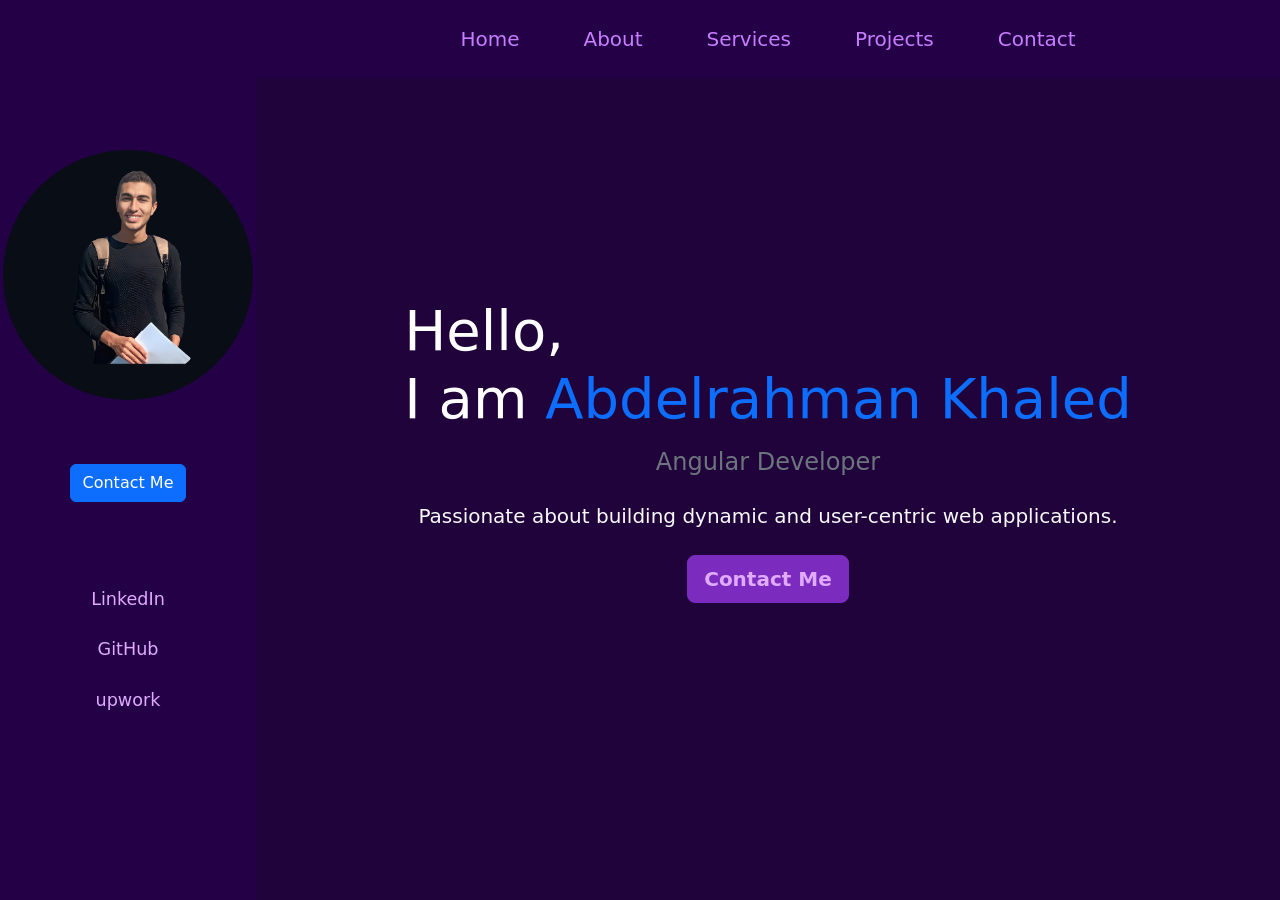
==== index.html @ 18f08c6d "Deploy Angular project" ====
<!DOCTYPE html><html lang="en" data-critters-container><head>
    <meta charset="utf-8">
    <title>Abdelrahman Khaled</title>
    <base href="/">
    <meta name="viewport" content="width=device-width, initial-scale=1">
    <link rel="icon" type="image/png" href="favicon.png">
  <style>@charset "UTF-8";.main-content{width:80%;margin-left:20%}@media (max-width: 992px){app-aside{display:none}.main-content{margin-left:0;width:100%}}:root{--bs-blue:#0d6efd;--bs-indigo:#6610f2;--bs-purple:#6f42c1;--bs-pink:#d63384;--bs-red:#dc3545;--bs-orange:#fd7e14;--bs-yellow:#ffc107;--bs-green:#198754;--bs-teal:#20c997;--bs-cyan:#0dcaf0;--bs-black:#000;--bs-white:#fff;--bs-gray:#6c757d;--bs-gray-dark:#343a40;--bs-gray-100:#f8f9fa;--bs-gray-200:#e9ecef;--bs-gray-300:#dee2e6;--bs-gray-400:#ced4da;--bs-gray-500:#adb5bd;--bs-gray-600:#6c757d;--bs-gray-700:#495057;--bs-gray-800:#343a40;--bs-gray-900:#212529;--bs-primary:#0d6efd;--bs-secondary:#6c757d;--bs-success:#198754;--bs-info:#0dcaf0;--bs-warning:#ffc107;--bs-danger:#dc3545;--bs-light:#f8f9fa;--bs-dark:#212529;--bs-primary-rgb:13,110,253;--bs-secondary-rgb:108,117,125;--bs-success-rgb:25,135,84;--bs-info-rgb:13,202,240;--bs-warning-rgb:255,193,7;--bs-danger-rgb:220,53,69;--bs-light-rgb:248,249,250;--bs-dark-rgb:33,37,41;--bs-primary-text-emphasis:#052c65;--bs-secondary-text-emphasis:#2b2f32;--bs-success-text-emphasis:#0a3622;--bs-info-text-emphasis:#055160;--bs-warning-text-emphasis:#664d03;--bs-danger-text-emphasis:#58151c;--bs-light-text-emphasis:#495057;--bs-dark-text-emphasis:#495057;--bs-primary-bg-subtle:#cfe2ff;--bs-secondary-bg-subtle:#e2e3e5;--bs-success-bg-subtle:#d1e7dd;--bs-info-bg-subtle:#cff4fc;--bs-warning-bg-subtle:#fff3cd;--bs-danger-bg-subtle:#f8d7da;--bs-light-bg-subtle:#fcfcfd;--bs-dark-bg-subtle:#ced4da;--bs-primary-border-subtle:#9ec5fe;--bs-secondary-border-subtle:#c4c8cb;--bs-success-border-subtle:#a3cfbb;--bs-info-border-subtle:#9eeaf9;--bs-warning-border-subtle:#ffe69c;--bs-danger-border-subtle:#f1aeb5;--bs-light-border-subtle:#e9ecef;--bs-dark-border-subtle:#adb5bd;--bs-white-rgb:255,255,255;--bs-black-rgb:0,0,0;--bs-font-sans-serif:system-ui,-apple-system,"Segoe UI",Roboto,"Helvetica Neue","Noto Sans","Liberation Sans",Arial,sans-serif,"Apple Color Emoji","Segoe UI Emoji","Segoe UI Symbol","Noto Color Emoji";--bs-font-monospace:SFMono-Regular,Menlo,Monaco,Consolas,"Liberation Mono","Courier New",monospace;--bs-gradient:linear-gradient(180deg, rgba(255, 255, 255, .15), rgba(255, 255, 255, 0));--bs-body-font-family:var(--bs-font-sans-serif);--bs-body-font-size:1rem;--bs-body-font-weight:400;--bs-body-line-height:1.5;--bs-body-color:#212529;--bs-body-color-rgb:33,37,41;--bs-body-bg:#fff;--bs-body-bg-rgb:255,255,255;--bs-emphasis-color:#000;--bs-emphasis-color-rgb:0,0,0;--bs-secondary-color:rgba(33, 37, 41, .75);--bs-secondary-color-rgb:33,37,41;--bs-secondary-bg:#e9ecef;--bs-secondary-bg-rgb:233,236,239;--bs-tertiary-color:rgba(33, 37, 41, .5);--bs-tertiary-color-rgb:33,37,41;--bs-tertiary-bg:#f8f9fa;--bs-tertiary-bg-rgb:248,249,250;--bs-heading-color:inherit;--bs-link-color:#0d6efd;--bs-link-color-rgb:13,110,253;--bs-link-decoration:underline;--bs-link-hover-color:#0a58ca;--bs-link-hover-color-rgb:10,88,202;--bs-code-color:#d63384;--bs-highlight-color:#212529;--bs-highlight-bg:#fff3cd;--bs-border-width:1px;--bs-border-style:solid;--bs-border-color:#dee2e6;--bs-border-color-translucent:rgba(0, 0, 0, .175);--bs-border-radius:.375rem;--bs-border-radius-sm:.25rem;--bs-border-radius-lg:.5rem;--bs-border-radius-xl:1rem;--bs-border-radius-xxl:2rem;--bs-border-radius-2xl:var(--bs-border-radius-xxl);--bs-border-radius-pill:50rem;--bs-box-shadow:0 .5rem 1rem rgba(0, 0, 0, .15);--bs-box-shadow-sm:0 .125rem .25rem rgba(0, 0, 0, .075);--bs-box-shadow-lg:0 1rem 3rem rgba(0, 0, 0, .175);--bs-box-shadow-inset:inset 0 1px 2px rgba(0, 0, 0, .075);--bs-focus-ring-width:.25rem;--bs-focus-ring-opacity:.25;--bs-focus-ring-color:rgba(13, 110, 253, .25);--bs-form-valid-color:#198754;--bs-form-valid-border-color:#198754;--bs-form-invalid-color:#dc3545;--bs-form-invalid-border-color:#dc3545}*,:after,:before{box-sizing:border-box}@media (prefers-reduced-motion:no-preference){:root{scroll-behavior:smooth}}body{margin:0;font-family:var(--bs-body-font-family);font-size:var(--bs-body-font-size);font-weight:var(--bs-body-font-weight);line-height:var(--bs-body-line-height);color:var(--bs-body-color);text-align:var(--bs-body-text-align);background-color:var(--bs-body-bg);-webkit-text-size-adjust:100%;-webkit-tap-highlight-color:transparent}.h4,h1,h2{margin-top:0;margin-bottom:.5rem;font-weight:500;line-height:1.2;color:var(--bs-heading-color)}h1{font-size:calc(1.375rem + 1.5vw)}@media (min-width:1200px){h1{font-size:2.5rem}}h2{font-size:calc(1.325rem + .9vw)}@media (min-width:1200px){h2{font-size:2rem}}.h4{font-size:calc(1.275rem + .3vw)}@media (min-width:1200px){.h4{font-size:1.5rem}}p{margin-top:0;margin-bottom:1rem}ul{padding-left:2rem}ul{margin-top:0;margin-bottom:1rem}a{color:rgba(var(--bs-link-color-rgb),var(--bs-link-opacity,1));text-decoration:underline}a:hover{--bs-link-color-rgb:var(--bs-link-hover-color-rgb)}img{vertical-align:middle}button{border-radius:0}button:focus:not(:focus-visible){outline:0}button{margin:0;font-family:inherit;font-size:inherit;line-height:inherit}button{text-transform:none}[type=button],button{-webkit-appearance:button}[type=button]:not(:disabled),button:not(:disabled){cursor:pointer}.lead{font-size:1.25rem;font-weight:300}.display-4{font-size:calc(1.475rem + 2.7vw);font-weight:300;line-height:1.2}@media (min-width:1200px){.display-4{font-size:3.5rem}}.container-fluid{--bs-gutter-x:1.5rem;--bs-gutter-y:0;width:100%;padding-right:calc(var(--bs-gutter-x) * .5);padding-left:calc(var(--bs-gutter-x) * .5);margin-right:auto;margin-left:auto}:root{--bs-breakpoint-xs:0;--bs-breakpoint-sm:576px;--bs-breakpoint-md:768px;--bs-breakpoint-lg:992px;--bs-breakpoint-xl:1200px;--bs-breakpoint-xxl:1400px}.btn{--bs-btn-padding-x:.75rem;--bs-btn-padding-y:.375rem;--bs-btn-font-family: ;--bs-btn-font-size:1rem;--bs-btn-font-weight:400;--bs-btn-line-height:1.5;--bs-btn-color:var(--bs-body-color);--bs-btn-bg:transparent;--bs-btn-border-width:var(--bs-border-width);--bs-btn-border-color:transparent;--bs-btn-border-radius:var(--bs-border-radius);--bs-btn-hover-border-color:transparent;--bs-btn-box-shadow:inset 0 1px 0 rgba(255, 255, 255, .15),0 1px 1px rgba(0, 0, 0, .075);--bs-btn-disabled-opacity:.65;--bs-btn-focus-box-shadow:0 0 0 .25rem rgba(var(--bs-btn-focus-shadow-rgb), .5);display:inline-block;padding:var(--bs-btn-padding-y) var(--bs-btn-padding-x);font-family:var(--bs-btn-font-family);font-size:var(--bs-btn-font-size);font-weight:var(--bs-btn-font-weight);line-height:var(--bs-btn-line-height);color:var(--bs-btn-color);text-align:center;text-decoration:none;vertical-align:middle;cursor:pointer;-webkit-user-select:none;-moz-user-select:none;user-select:none;border:var(--bs-btn-border-width) solid var(--bs-btn-border-color);border-radius:var(--bs-btn-border-radius);background-color:var(--bs-btn-bg);transition:color .15s ease-in-out,background-color .15s ease-in-out,border-color .15s ease-in-out,box-shadow .15s ease-in-out}@media (prefers-reduced-motion:reduce){.btn{transition:none}}.btn:hover{color:var(--bs-btn-hover-color);background-color:var(--bs-btn-hover-bg);border-color:var(--bs-btn-hover-border-color)}.btn:focus-visible{color:var(--bs-btn-hover-color);background-color:var(--bs-btn-hover-bg);border-color:var(--bs-btn-hover-border-color);outline:0;box-shadow:var(--bs-btn-focus-box-shadow)}.btn:first-child:active,:not(.btn-check)+.btn:active{color:var(--bs-btn-active-color);background-color:var(--bs-btn-active-bg);border-color:var(--bs-btn-active-border-color)}.btn:first-child:active:focus-visible,:not(.btn-check)+.btn:active:focus-visible{box-shadow:var(--bs-btn-focus-box-shadow)}.btn:disabled{color:var(--bs-btn-disabled-color);pointer-events:none;background-color:var(--bs-btn-disabled-bg);border-color:var(--bs-btn-disabled-border-color);opacity:var(--bs-btn-disabled-opacity)}.btn-primary{--bs-btn-color:#fff;--bs-btn-bg:#0d6efd;--bs-btn-border-color:#0d6efd;--bs-btn-hover-color:#fff;--bs-btn-hover-bg:#0b5ed7;--bs-btn-hover-border-color:#0a58ca;--bs-btn-focus-shadow-rgb:49,132,253;--bs-btn-active-color:#fff;--bs-btn-active-bg:#0a58ca;--bs-btn-active-border-color:#0a53be;--bs-btn-active-shadow:inset 0 3px 5px rgba(0, 0, 0, .125);--bs-btn-disabled-color:#fff;--bs-btn-disabled-bg:#0d6efd;--bs-btn-disabled-border-color:#0d6efd}.btn-link{--bs-btn-font-weight:400;--bs-btn-color:var(--bs-link-color);--bs-btn-bg:transparent;--bs-btn-border-color:transparent;--bs-btn-hover-color:var(--bs-link-hover-color);--bs-btn-hover-border-color:transparent;--bs-btn-active-color:var(--bs-link-hover-color);--bs-btn-active-border-color:transparent;--bs-btn-disabled-color:#6c757d;--bs-btn-disabled-border-color:transparent;--bs-btn-box-shadow:0 0 0 #000;--bs-btn-focus-shadow-rgb:49,132,253;text-decoration:underline}.btn-link:focus-visible{color:var(--bs-btn-color)}.btn-link:hover{color:var(--bs-btn-hover-color)}.btn-lg{--bs-btn-padding-y:.5rem;--bs-btn-padding-x:1rem;--bs-btn-font-size:1.25rem;--bs-btn-border-radius:var(--bs-border-radius-lg)}.collapse:not(.show){display:none}.nav-link{display:block;padding:var(--bs-nav-link-padding-y) var(--bs-nav-link-padding-x);font-size:var(--bs-nav-link-font-size);font-weight:var(--bs-nav-link-font-weight);color:var(--bs-nav-link-color);text-decoration:none;background:0 0;border:0;transition:color .15s ease-in-out,background-color .15s ease-in-out,border-color .15s ease-in-out}@media (prefers-reduced-motion:reduce){.nav-link{transition:none}}.nav-link:focus,.nav-link:hover{color:var(--bs-nav-link-hover-color)}.nav-link:focus-visible{outline:0;box-shadow:0 0 0 .25rem #0d6efd40}.nav-link:disabled{color:var(--bs-nav-link-disabled-color);pointer-events:none;cursor:default}.navbar{--bs-navbar-padding-x:0;--bs-navbar-padding-y:.5rem;--bs-navbar-color:rgba(var(--bs-emphasis-color-rgb), .65);--bs-navbar-hover-color:rgba(var(--bs-emphasis-color-rgb), .8);--bs-navbar-disabled-color:rgba(var(--bs-emphasis-color-rgb), .3);--bs-navbar-active-color:rgba(var(--bs-emphasis-color-rgb), 1);--bs-navbar-brand-padding-y:.3125rem;--bs-navbar-brand-margin-end:1rem;--bs-navbar-brand-font-size:1.25rem;--bs-navbar-brand-color:rgba(var(--bs-emphasis-color-rgb), 1);--bs-navbar-brand-hover-color:rgba(var(--bs-emphasis-color-rgb), 1);--bs-navbar-nav-link-padding-x:.5rem;--bs-navbar-toggler-padding-y:.25rem;--bs-navbar-toggler-padding-x:.75rem;--bs-navbar-toggler-font-size:1.25rem;--bs-navbar-toggler-icon-bg:url("data:image/svg+xml,%3csvg xmlns='http://www.w3.org/2000/svg' viewBox='0 0 30 30'%3e%3cpath stroke='rgba%2833, 37, 41, 0.75%29' stroke-linecap='round' stroke-miterlimit='10' stroke-width='2' d='M4 7h22M4 15h22M4 23h22'/%3e%3c/svg%3e");--bs-navbar-toggler-border-color:rgba(var(--bs-emphasis-color-rgb), .15);--bs-navbar-toggler-border-radius:var(--bs-border-radius);--bs-navbar-toggler-focus-width:.25rem;--bs-navbar-toggler-transition:box-shadow .15s ease-in-out;position:relative;display:flex;flex-wrap:wrap;align-items:center;justify-content:space-between;padding:var(--bs-navbar-padding-y) var(--bs-navbar-padding-x)}.navbar>.container-fluid{display:flex;flex-wrap:inherit;align-items:center;justify-content:space-between}.navbar-nav{--bs-nav-link-padding-x:0;--bs-nav-link-padding-y:.5rem;--bs-nav-link-font-weight: ;--bs-nav-link-color:var(--bs-navbar-color);--bs-nav-link-hover-color:var(--bs-navbar-hover-color);--bs-nav-link-disabled-color:var(--bs-navbar-disabled-color);display:flex;flex-direction:column;padding-left:0;margin-bottom:0;list-style:none}.navbar-collapse{flex-basis:100%;flex-grow:1;align-items:center}.navbar-toggler{padding:var(--bs-navbar-toggler-padding-y) var(--bs-navbar-toggler-padding-x);font-size:var(--bs-navbar-toggler-font-size);line-height:1;color:var(--bs-navbar-color);background-color:transparent;border:var(--bs-border-width) solid var(--bs-navbar-toggler-border-color);border-radius:var(--bs-navbar-toggler-border-radius);transition:var(--bs-navbar-toggler-transition)}@media (prefers-reduced-motion:reduce){.navbar-toggler{transition:none}}.navbar-toggler:hover{text-decoration:none}.navbar-toggler:focus{text-decoration:none;outline:0;box-shadow:0 0 0 var(--bs-navbar-toggler-focus-width)}.navbar-toggler-icon{display:inline-block;width:1.5em;height:1.5em;vertical-align:middle;background-image:var(--bs-navbar-toggler-icon-bg);background-repeat:no-repeat;background-position:center;background-size:100%}@media (min-width:992px){.navbar-expand-lg{flex-wrap:nowrap;justify-content:flex-start}.navbar-expand-lg .navbar-nav{flex-direction:row}.navbar-expand-lg .navbar-nav .nav-link{padding-right:var(--bs-navbar-nav-link-padding-x);padding-left:var(--bs-navbar-nav-link-padding-x)}.navbar-expand-lg .navbar-collapse{display:flex!important;flex-basis:auto}.navbar-expand-lg .navbar-toggler{display:none}}.d-flex{display:flex!important}.vh-100{height:100vh!important}.flex-column{flex-direction:column!important}.justify-content-center{justify-content:center!important}.align-items-center{align-items:center!important}.m-auto{margin:auto!important}.mb-3{margin-bottom:1rem!important}.mb-4{margin-bottom:1.5rem!important}.ms-auto{margin-left:auto!important}.py-3{padding-top:1rem!important;padding-bottom:1rem!important}.gap-5{gap:3rem!important}.fs-5{font-size:1.25rem!important}.text-start{text-align:left!important}.text-center{text-align:center!important}.text-primary{--bs-text-opacity:1;color:rgba(var(--bs-primary-rgb),var(--bs-text-opacity))!important}.text-secondary{--bs-text-opacity:1;color:rgba(var(--bs-secondary-rgb),var(--bs-text-opacity))!important}.text-light{--bs-text-opacity:1;color:rgba(var(--bs-light-rgb),var(--bs-text-opacity))!important}.text-white{--bs-text-opacity:1;color:rgba(var(--bs-white-rgb),var(--bs-text-opacity))!important}:root{--fa-style-family-brands:"Font Awesome 6 Brands";--fa-font-brands:normal 400 1em/1 "Font Awesome 6 Brands"}@font-face{font-family:"Font Awesome 6 Brands";font-style:normal;font-weight:400;font-display:block;src:url("./media/fa-brands-400-MDS4TU4L.woff2") format("woff2"),url("./media/fa-brands-400-CNBICIQT.ttf") format("truetype")}:root{--fa-font-regular:normal 400 1em/1 "Font Awesome 6 Free"}@font-face{font-family:"Font Awesome 6 Free";font-style:normal;font-weight:400;font-display:block;src:url("./media/fa-regular-400-N56QV3DR.woff2") format("woff2"),url("./media/fa-regular-400-2FI4ICQD.ttf") format("truetype")}:root{--fa-style-family-classic:"Font Awesome 6 Free";--fa-font-solid:normal 900 1em/1 "Font Awesome 6 Free"}@font-face{font-family:"Font Awesome 6 Free";font-style:normal;font-weight:900;font-display:block;src:url("./media/fa-solid-900-Z3HFQTXF.woff2") format("woff2"),url("./media/fa-solid-900-XVWCCN5V.ttf") format("truetype")}
</style><link rel="stylesheet" href="styles-JKS22ZH5.css" media="print" onload="this.media='all'"><noscript><link rel="stylesheet" href="styles-JKS22ZH5.css"></noscript><style ng-app-id="ng">.aside-container[_ngcontent-ng-c1796627569]{width:20%;background-color:#240046;color:#e0aaff;position:fixed;top:0;left:0;height:100vh;padding:150px 20px}.profile-img[_ngcontent-ng-c1796627569]{width:250px;height:250px;border-radius:50%;object-fit:cover}.social-links[_ngcontent-ng-c1796627569]   a[_ngcontent-ng-c1796627569]{color:#e0aaff;text-decoration:none;font-size:1.1rem;margin:5px 0}.social-links[_ngcontent-ng-c1796627569]   a[_ngcontent-ng-c1796627569]:hover{color:#c77dff}</style><style ng-app-id="ng">.navbar[_ngcontent-ng-c1308581819]{background-color:#240046;width:80%;position:fixed;top:0;right:0;z-index:1000}.navbar-brand[_ngcontent-ng-c1308581819]{color:#e0aaff;font-weight:700}.nav-link[_ngcontent-ng-c1308581819]{color:#c77dff!important;font-weight:500}.nav-link[_ngcontent-ng-c1308581819]:hover{color:#9d4edd!important}.navbar-toggler[_ngcontent-ng-c1308581819]{border:none;outline:none;padding:8px;background-color:transparent;transition:transform .3s ease}.navbar-toggler[_ngcontent-ng-c1308581819]:focus, .navbar-toggler[_ngcontent-ng-c1308581819]:hover{transform:scale(1.1)}.navbar-toggler-icon[_ngcontent-ng-c1308581819]{background-image:none;display:inline-block;width:30px;height:3px;background-color:#e0aaff;position:relative;transition:background-color .3s ease}.navbar-toggler-icon[_ngcontent-ng-c1308581819]:before, .navbar-toggler-icon[_ngcontent-ng-c1308581819]:after{content:"";display:block;width:30px;height:3px;background-color:#e0aaff;position:absolute;transition:all .3s ease}.navbar-toggler-icon[_ngcontent-ng-c1308581819]:before{top:-8px}.navbar-toggler-icon[_ngcontent-ng-c1308581819]:after{top:8px}.navbar-toggler[aria-expanded=true][_ngcontent-ng-c1308581819]   .navbar-toggler-icon[_ngcontent-ng-c1308581819]{background-color:transparent}.navbar-toggler[aria-expanded=true][_ngcontent-ng-c1308581819]   .navbar-toggler-icon[_ngcontent-ng-c1308581819]:before{transform:rotate(45deg);top:0}.navbar-toggler[aria-expanded=true][_ngcontent-ng-c1308581819]   .navbar-toggler-icon[_ngcontent-ng-c1308581819]:after{transform:rotate(-45deg);top:0}@media (max-width: 992px){.navbar[_ngcontent-ng-c1308581819]{width:100%}}</style><style ng-app-id="ng">.container-fluid[_ngcontent-ng-c1161900332]{background-color:#20033b;color:#e0aaff;display:flex;align-items:center;justify-content:center;height:100vh;padding:0}.text-center[_ngcontent-ng-c1161900332]   h1[_ngcontent-ng-c1161900332], .text-center[_ngcontent-ng-c1161900332]   h2[_ngcontent-ng-c1161900332], .text-center[_ngcontent-ng-c1161900332]   p[_ngcontent-ng-c1161900332]{margin:0}.text-primary[_ngcontent-ng-c1161900332]{color:#7b2cbf}.text-secondary[_ngcontent-ng-c1161900332]{color:#9d4edd}.text-light[_ngcontent-ng-c1161900332]{color:#e0aaff}.btn-primary[_ngcontent-ng-c1161900332]{background-color:#7b2cbf;border-color:#7b2cbf;color:#e0aaff;font-weight:700}.btn-primary[_ngcontent-ng-c1161900332]:hover{background-color:#9d4edd;border-color:#9d4edd}.animate-fade[_ngcontent-ng-c1161900332]{animation:_ngcontent-ng-c1161900332_fadeIn 2s ease forwards}.animate-bounce[_ngcontent-ng-c1161900332]{animation:_ngcontent-ng-c1161900332_bounce 1s infinite alternate}@keyframes _ngcontent-ng-c1161900332_fadeIn{0%{opacity:0}to{opacity:1}}@keyframes _ngcontent-ng-c1161900332_bounce{0%{transform:translateY(0)}to{transform:translateY(-10px)}}</style></head>
  <body><!--nghm-->
    <app-root _nghost-ng-c3247148108 ng-version="17.3.12" ngh="1" ng-server-context="ssg"><div _ngcontent-ng-c3247148108 class="app-container"><app-aside _ngcontent-ng-c3247148108 class="asid" _nghost-ng-c1796627569 ngh="0"><div _ngcontent-ng-c1796627569 class="aside-container d-flex flex-column align-items-center gap-5"><img _ngcontent-ng-c1796627569 alt="Profile Picture" class="profile-img mb-3" src="assets/images/Untitled design (1).png"><button _ngcontent-ng-c1796627569 class="btn btn-primary mb-4" tabindex="0"> Contact Me </button><div _ngcontent-ng-c1796627569 class="social-links d-flex flex-column"><a _ngcontent-ng-c1796627569 href="https://linkedin.com/in/abd-el-rahman-khaled-a60859224" target="_blank" class="btn btn-link">LinkedIn</a><a _ngcontent-ng-c1796627569 href="https://github.com/kabdelrahman996" target="_blank" class="btn btn-link">GitHub</a><a _ngcontent-ng-c1796627569 href="https://www.upwork.com/freelancers/~013f3ede847ac7f943?viewMode=1" target="_blank" class="btn btn-link">upwork</a></div></div></app-aside><app-header _ngcontent-ng-c3247148108 class="header" _nghost-ng-c1308581819 ngh="0"><nav _ngcontent-ng-c1308581819 class="navbar navbar-expand-lg ms-auto py-3"><div _ngcontent-ng-c1308581819 class="container-fluid"><button _ngcontent-ng-c1308581819 type="button" data-bs-toggle="collapse" data-bs-target="#navbarNav" aria-controls="navbarNav" aria-expanded="false" aria-label="Toggle navigation" class="navbar-toggler"><span _ngcontent-ng-c1308581819 class="navbar-toggler-icon"></span></button><div _ngcontent-ng-c1308581819 id="navbarNav" class="collapse navbar-collapse"><ul _ngcontent-ng-c1308581819 class="navbar-nav m-auto gap-5"><li _ngcontent-ng-c1308581819 class="nav-item"><a _ngcontent-ng-c1308581819 class="nav-link fs-5" href="/">Home</a></li><li _ngcontent-ng-c1308581819 class="nav-item"><a _ngcontent-ng-c1308581819 class="nav-link fs-5" href="/about">About</a></li><li _ngcontent-ng-c1308581819 class="nav-item"><a _ngcontent-ng-c1308581819 class="nav-link fs-5" href="/services">Services</a></li><li _ngcontent-ng-c1308581819 class="nav-item"><a _ngcontent-ng-c1308581819 class="nav-link fs-5" href="/projects">Projects</a></li><li _ngcontent-ng-c1308581819 class="nav-item"><a _ngcontent-ng-c1308581819 class="nav-link fs-5" href="/contact">Contact</a></li></ul></div></div></nav></app-header><div _ngcontent-ng-c3247148108 class="main-content"><router-outlet _ngcontent-ng-c3247148108></router-outlet><app-home _nghost-ng-c1161900332 ngh="0"><div _ngcontent-ng-c1161900332 class="container-fluid vh-100 d-flex align-items-center justify-content-center"><div _ngcontent-ng-c1161900332 class="text-center"><h1 _ngcontent-ng-c1161900332 class="display-4 text-white mb-3 animate-fade text-start"> Hello, <br _ngcontent-ng-c1161900332> I am <span _ngcontent-ng-c1161900332 class="text-primary"> Abdelrahman Khaled </span></h1><h2 _ngcontent-ng-c1161900332 class="h4 text-secondary mb-4 animate-slide">Angular Developer</h2><p _ngcontent-ng-c1161900332 class="lead text-light mb-4 animate-fade"> Passionate about building dynamic and user-centric web applications. </p><button _ngcontent-ng-c1161900332 class="btn btn-primary btn-lg animate-bounce" tabindex="0"> Contact Me </button></div></div></app-home><!----></div></div></app-root>
  <script src="polyfills-EJ46DL77.js" type="module"></script><script src="scripts-EEEIPNC3.js" defer></script><script src="main-HIHLO6RG.js" type="module"></script>

<script id="ng-state" type="application/json">{"__nghData__":[{},{"c":{"4":[{"i":"c1161900332","r":1}]}}]}</script></body></html>
---- styles-JKS22ZH5.css ----
@charset "UTF-8";.main-content{width:80%;margin-left:20%}@media (max-width: 992px){app-aside{display:none}.main-content{margin-left:0;width:100%}}:root,[data-bs-theme=light]{--bs-blue:#0d6efd;--bs-indigo:#6610f2;--bs-purple:#6f42c1;--bs-pink:#d63384;--bs-red:#dc3545;--bs-orange:#fd7e14;--bs-yellow:#ffc107;--bs-green:#198754;--bs-teal:#20c997;--bs-cyan:#0dcaf0;--bs-black:#000;--bs-white:#fff;--bs-gray:#6c757d;--bs-gray-dark:#343a40;--bs-gray-100:#f8f9fa;--bs-gray-200:#e9ecef;--bs-gray-300:#dee2e6;--bs-gray-400:#ced4da;--bs-gray-500:#adb5bd;--bs-gray-600:#6c757d;--bs-gray-700:#495057;--bs-gray-800:#343a40;--bs-gray-900:#212529;--bs-primary:#0d6efd;--bs-secondary:#6c757d;--bs-success:#198754;--bs-info:#0dcaf0;--bs-warning:#ffc107;--bs-danger:#dc3545;--bs-light:#f8f9fa;--bs-dark:#212529;--bs-primary-rgb:13,110,253;--bs-secondary-rgb:108,117,125;--bs-success-rgb:25,135,84;--bs-info-rgb:13,202,240;--bs-warning-rgb:255,193,7;--bs-danger-rgb:220,53,69;--bs-light-rgb:248,249,250;--bs-dark-rgb:33,37,41;--bs-primary-text-emphasis:#052c65;--bs-secondary-text-emphasis:#2b2f32;--bs-success-text-emphasis:#0a3622;--bs-info-text-emphasis:#055160;--bs-warning-text-emphasis:#664d03;--bs-danger-text-emphasis:#58151c;--bs-light-text-emphasis:#495057;--bs-dark-text-emphasis:#495057;--bs-primary-bg-subtle:#cfe2ff;--bs-secondary-bg-subtle:#e2e3e5;--bs-success-bg-subtle:#d1e7dd;--bs-info-bg-subtle:#cff4fc;--bs-warning-bg-subtle:#fff3cd;--bs-danger-bg-subtle:#f8d7da;--bs-light-bg-subtle:#fcfcfd;--bs-dark-bg-subtle:#ced4da;--bs-primary-border-subtle:#9ec5fe;--bs-secondary-border-subtle:#c4c8cb;--bs-success-border-subtle:#a3cfbb;--bs-info-border-subtle:#9eeaf9;--bs-warning-border-subtle:#ffe69c;--bs-danger-border-subtle:#f1aeb5;--bs-light-border-subtle:#e9ecef;--bs-dark-border-subtle:#adb5bd;--bs-white-rgb:255,255,255;--bs-black-rgb:0,0,0;--bs-font-sans-serif:system-ui,-apple-system,"Segoe UI",Roboto,"Helvetica Neue","Noto Sans","Liberation Sans",Arial,sans-serif,"Apple Color Emoji","Segoe UI Emoji","Segoe UI Symbol","Noto Color Emoji";--bs-font-monospace:SFMono-Regular,Menlo,Monaco,Consolas,"Liberation Mono","Courier New",monospace;--bs-gradient:linear-gradient(180deg, rgba(255, 255, 255, .15), rgba(255, 255, 255, 0));--bs-body-font-family:var(--bs-font-sans-serif);--bs-body-font-size:1rem;--bs-body-font-weight:400;--bs-body-line-height:1.5;--bs-body-color:#212529;--bs-body-color-rgb:33,37,41;--bs-body-bg:#fff;--bs-body-bg-rgb:255,255,255;--bs-emphasis-color:#000;--bs-emphasis-color-rgb:0,0,0;--bs-secondary-color:rgba(33, 37, 41, .75);--bs-secondary-color-rgb:33,37,41;--bs-secondary-bg:#e9ecef;--bs-secondary-bg-rgb:233,236,239;--bs-tertiary-color:rgba(33, 37, 41, .5);--bs-tertiary-color-rgb:33,37,41;--bs-tertiary-bg:#f8f9fa;--bs-tertiary-bg-rgb:248,249,250;--bs-heading-color:inherit;--bs-link-color:#0d6efd;--bs-link-color-rgb:13,110,253;--bs-link-decoration:underline;--bs-link-hover-color:#0a58ca;--bs-link-hover-color-rgb:10,88,202;--bs-code-color:#d63384;--bs-highlight-color:#212529;--bs-highlight-bg:#fff3cd;--bs-border-width:1px;--bs-border-style:solid;--bs-border-color:#dee2e6;--bs-border-color-translucent:rgba(0, 0, 0, .175);--bs-border-radius:.375rem;--bs-border-radius-sm:.25rem;--bs-border-radius-lg:.5rem;--bs-border-radius-xl:1rem;--bs-border-radius-xxl:2rem;--bs-border-radius-2xl:var(--bs-border-radius-xxl);--bs-border-radius-pill:50rem;--bs-box-shadow:0 .5rem 1rem rgba(0, 0, 0, .15);--bs-box-shadow-sm:0 .125rem .25rem rgba(0, 0, 0, .075);--bs-box-shadow-lg:0 1rem 3rem rgba(0, 0, 0, .175);--bs-box-shadow-inset:inset 0 1px 2px rgba(0, 0, 0, .075);--bs-focus-ring-width:.25rem;--bs-focus-ring-opacity:.25;--bs-focus-ring-color:rgba(13, 110, 253, .25);--bs-form-valid-color:#198754;--bs-form-valid-border-color:#198754;--bs-form-invalid-color:#dc3545;--bs-form-invalid-border-color:#dc3545}[data-bs-theme=dark]{color-scheme:dark;--bs-body-color:#dee2e6;--bs-body-color-rgb:222,226,230;--bs-body-bg:#212529;--bs-body-bg-rgb:33,37,41;--bs-emphasis-color:#fff;--bs-emphasis-color-rgb:255,255,255;--bs-secondary-color:rgba(222, 226, 230, .75);--bs-secondary-color-rgb:222,226,230;--bs-secondary-bg:#343a40;--bs-secondary-bg-rgb:52,58,64;--bs-tertiary-color:rgba(222, 226, 230, .5);--bs-tertiary-color-rgb:222,226,230;--bs-tertiary-bg:#2b3035;--bs-tertiary-bg-rgb:43,48,53;--bs-primary-text-emphasis:#6ea8fe;--bs-secondary-text-emphasis:#a7acb1;--bs-success-text-emphasis:#75b798;--bs-info-text-emphasis:#6edff6;--bs-warning-text-emphasis:#ffda6a;--bs-danger-text-emphasis:#ea868f;--bs-light-text-emphasis:#f8f9fa;--bs-dark-text-emphasis:#dee2e6;--bs-primary-bg-subtle:#031633;--bs-secondary-bg-subtle:#161719;--bs-success-bg-subtle:#051b11;--bs-info-bg-subtle:#032830;--bs-warning-bg-subtle:#332701;--bs-danger-bg-subtle:#2c0b0e;--bs-light-bg-subtle:#343a40;--bs-dark-bg-subtle:#1a1d20;--bs-primary-border-subtle:#084298;--bs-secondary-border-subtle:#41464b;--bs-success-border-subtle:#0f5132;--bs-info-border-subtle:#087990;--bs-warning-border-subtle:#997404;--bs-danger-border-subtle:#842029;--bs-light-border-subtle:#495057;--bs-dark-border-subtle:#343a40;--bs-heading-color:inherit;--bs-link-color:#6ea8fe;--bs-link-hover-color:#8bb9fe;--bs-link-color-rgb:110,168,254;--bs-link-hover-color-rgb:139,185,254;--bs-code-color:#e685b5;--bs-highlight-color:#dee2e6;--bs-highlight-bg:#664d03;--bs-border-color:#495057;--bs-border-color-translucent:rgba(255, 255, 255, .15);--bs-form-valid-color:#75b798;--bs-form-valid-border-color:#75b798;--bs-form-invalid-color:#ea868f;--bs-form-invalid-border-color:#ea868f}*,:after,:before{box-sizing:border-box}@media (prefers-reduced-motion:no-preference){:root{scroll-behavior:smooth}}body{margin:0;font-family:var(--bs-body-font-family);font-size:var(--bs-body-font-size);font-weight:var(--bs-body-font-weight);line-height:var(--bs-body-line-height);color:var(--bs-body-color);text-align:var(--bs-body-text-align);background-color:var(--bs-body-bg);-webkit-text-size-adjust:100%;-webkit-tap-highlight-color:transparent}hr{margin:1rem 0;color:inherit;border:0;border-top:var(--bs-border-width) solid;opacity:.25}.h1,.h2,.h3,.h4,.h5,.h6,h1,h2,h3,h4,h5,h6{margin-top:0;margin-bottom:.5rem;font-weight:500;line-height:1.2;color:var(--bs-heading-color)}.h1,h1{font-size:calc(1.375rem + 1.5vw)}@media (min-width:1200px){.h1,h1{font-size:2.5rem}}.h2,h2{font-size:calc(1.325rem + .9vw)}@media (min-width:1200px){.h2,h2{font-size:2rem}}.h3,h3{font-size:calc(1.3rem + .6vw)}@media (min-width:1200px){.h3,h3{font-size:1.75rem}}.h4,h4{font-size:calc(1.275rem + .3vw)}@media (min-width:1200px){.h4,h4{font-size:1.5rem}}.h5,h5{font-size:1.25rem}.h6,h6{font-size:1rem}p{margin-top:0;margin-bottom:1rem}abbr[title]{-webkit-text-decoration:underline dotted;text-decoration:underline dotted;cursor:help;-webkit-text-decoration-skip-ink:none;text-decoration-skip-ink:none}address{margin-bottom:1rem;font-style:normal;line-height:inherit}ol,ul{padding-left:2rem}dl,ol,ul{margin-top:0;margin-bottom:1rem}ol ol,ol ul,ul ol,ul ul{margin-bottom:0}dt{font-weight:700}dd{margin-bottom:.5rem;margin-left:0}blockquote{margin:0 0 1rem}b,strong{font-weight:bolder}.small,small{font-size:.875em}.mark,mark{padding:.1875em;color:var(--bs-highlight-color);background-color:var(--bs-highlight-bg)}sub,sup{position:relative;font-size:.75em;line-height:0;vertical-align:baseline}sub{bottom:-.25em}sup{top:-.5em}a{color:rgba(var(--bs-link-color-rgb),var(--bs-link-opacity,1));text-decoration:underline}a:hover{--bs-link-color-rgb:var(--bs-link-hover-color-rgb)}a:not([href]):not([class]),a:not([href]):not([class]):hover{color:inherit;text-decoration:none}code,kbd,pre,samp{font-family:var(--bs-font-monospace);font-size:1em}pre{display:block;margin-top:0;margin-bottom:1rem;overflow:auto;font-size:.875em}pre code{font-size:inherit;color:inherit;word-break:normal}code{font-size:.875em;color:var(--bs-code-color);word-wrap:break-word}a>code{color:inherit}kbd{padding:.1875rem .375rem;font-size:.875em;color:var(--bs-body-bg);background-color:var(--bs-body-color);border-radius:.25rem}kbd kbd{padding:0;font-size:1em}figure{margin:0 0 1rem}img,svg{vertical-align:middle}table{caption-side:bottom;border-collapse:collapse}caption{padding-top:.5rem;padding-bottom:.5rem;color:var(--bs-secondary-color);text-align:left}th{text-align:inherit;text-align:-webkit-match-parent}tbody,td,tfoot,th,thead,tr{border-color:inherit;border-style:solid;border-width:0}label{display:inline-block}button{border-radius:0}button:focus:not(:focus-visible){outline:0}button,input,optgroup,select,textarea{margin:0;font-family:inherit;font-size:inherit;line-height:inherit}button,select{text-transform:none}[role=button]{cursor:pointer}select{word-wrap:normal}select:disabled{opacity:1}[list]:not([type=date]):not([type=datetime-local]):not([type=month]):not([type=week]):not([type=time])::-webkit-calendar-picker-indicator{display:none!important}[type=button],[type=reset],[type=submit],button{-webkit-appearance:button}[type=button]:not(:disabled),[type=reset]:not(:disabled),[type=submit]:not(:disabled),button:not(:disabled){cursor:pointer}::-moz-focus-inner{padding:0;border-style:none}textarea{resize:vertical}fieldset{min-width:0;padding:0;margin:0;border:0}legend{float:left;width:100%;padding:0;margin-bottom:.5rem;font-size:calc(1.275rem + .3vw);line-height:inherit}@media (min-width:1200px){legend{font-size:1.5rem}}legend+*{clear:left}::-webkit-datetime-edit-day-field,::-webkit-datetime-edit-fields-wrapper,::-webkit-datetime-edit-hour-field,::-webkit-datetime-edit-minute,::-webkit-datetime-edit-month-field,::-webkit-datetime-edit-text,::-webkit-datetime-edit-year-field{padding:0}::-webkit-inner-spin-button{height:auto}[type=search]{-webkit-appearance:textfield;outline-offset:-2px}::-webkit-search-decoration{-webkit-appearance:none}::-webkit-color-swatch-wrapper{padding:0}::-webkit-file-upload-button{font:inherit;-webkit-appearance:button}::file-selector-button{font:inherit;-webkit-appearance:button}output{display:inline-block}iframe{border:0}summary{display:list-item;cursor:pointer}progress{vertical-align:baseline}[hidden]{display:none!important}.lead{font-size:1.25rem;font-weight:300}.display-1{font-size:calc(1.625rem + 4.5vw);font-weight:300;line-height:1.2}@media (min-width:1200px){.display-1{font-size:5rem}}.display-2{font-size:calc(1.575rem + 3.9vw);font-weight:300;line-height:1.2}@media (min-width:1200px){.display-2{font-size:4.5rem}}.display-3{font-size:calc(1.525rem + 3.3vw);font-weight:300;line-height:1.2}@media (min-width:1200px){.display-3{font-size:4rem}}.display-4{font-size:calc(1.475rem + 2.7vw);font-weight:300;line-height:1.2}@media (min-width:1200px){.display-4{font-size:3.5rem}}.display-5{font-size:calc(1.425rem + 2.1vw);font-weight:300;line-height:1.2}@media (min-width:1200px){.display-5{font-size:3rem}}.display-6{font-size:calc(1.375rem + 1.5vw);font-weight:300;line-height:1.2}@media (min-width:1200px){.display-6{font-size:2.5rem}}.list-unstyled,.list-inline{padding-left:0;list-style:none}.list-inline-item{display:inline-block}.list-inline-item:not(:last-child){margin-right:.5rem}.initialism{font-size:.875em;text-transform:uppercase}.blockquote{margin-bottom:1rem;font-size:1.25rem}.blockquote>:last-child{margin-bottom:0}.blockquote-footer{margin-top:-1rem;margin-bottom:1rem;font-size:.875em;color:#6c757d}.blockquote-footer:before{content:"\2014\a0"}.img-fluid{max-width:100%;height:auto}.img-thumbnail{padding:.25rem;background-color:var(--bs-body-bg);border:var(--bs-border-width) solid var(--bs-border-color);border-radius:var(--bs-border-radius);max-width:100%;height:auto}.figure{display:inline-block}.figure-img{margin-bottom:.5rem;line-height:1}.figure-caption{font-size:.875em;color:var(--bs-secondary-color)}.container,.container-fluid,.container-lg,.container-md,.container-sm,.container-xl,.container-xxl{--bs-gutter-x:1.5rem;--bs-gutter-y:0;width:100%;padding-right:calc(var(--bs-gutter-x) * .5);padding-left:calc(var(--bs-gutter-x) * .5);margin-right:auto;margin-left:auto}@media (min-width:576px){.container,.container-sm{max-width:540px}}@media (min-width:768px){.container,.container-md,.container-sm{max-width:720px}}@media (min-width:992px){.container,.container-lg,.container-md,.container-sm{max-width:960px}}@media (min-width:1200px){.container,.container-lg,.container-md,.container-sm,.container-xl{max-width:1140px}}@media (min-width:1400px){.container,.container-lg,.container-md,.container-sm,.container-xl,.container-xxl{max-width:1320px}}:root{--bs-breakpoint-xs:0;--bs-breakpoint-sm:576px;--bs-breakpoint-md:768px;--bs-breakpoint-lg:992px;--bs-breakpoint-xl:1200px;--bs-breakpoint-xxl:1400px}.row{--bs-gutter-x:1.5rem;--bs-gutter-y:0;display:flex;flex-wrap:wrap;margin-top:calc(-1 * var(--bs-gutter-y));margin-right:calc(-.5 * var(--bs-gutter-x));margin-left:calc(-.5 * var(--bs-gutter-x))}.row>*{flex-shrink:0;width:100%;max-width:100%;padding-right:calc(var(--bs-gutter-x) * .5);padding-left:calc(var(--bs-gutter-x) * .5);margin-top:var(--bs-gutter-y)}.col{flex:1 0 0%}.row-cols-auto>*{flex:0 0 auto;width:auto}.row-cols-1>*{flex:0 0 auto;width:100%}.row-cols-2>*{flex:0 0 auto;width:50%}.row-cols-3>*{flex:0 0 auto;width:33.33333333%}.row-cols-4>*{flex:0 0 auto;width:25%}.row-cols-5>*{flex:0 0 auto;width:20%}.row-cols-6>*{flex:0 0 auto;width:16.66666667%}.col-auto{flex:0 0 auto;width:auto}.col-1{flex:0 0 auto;width:8.33333333%}.col-2{flex:0 0 auto;width:16.66666667%}.col-3{flex:0 0 auto;width:25%}.col-4{flex:0 0 auto;width:33.33333333%}.col-5{flex:0 0 auto;width:41.66666667%}.col-6{flex:0 0 auto;width:50%}.col-7{flex:0 0 auto;width:58.33333333%}.col-8{flex:0 0 auto;width:66.66666667%}.col-9{flex:0 0 auto;width:75%}.col-10{flex:0 0 auto;width:83.33333333%}.col-11{flex:0 0 auto;width:91.66666667%}.col-12{flex:0 0 auto;width:100%}.offset-1{margin-left:8.33333333%}.offset-2{margin-left:16.66666667%}.offset-3{margin-left:25%}.offset-4{margin-left:33.33333333%}.offset-5{margin-left:41.66666667%}.offset-6{margin-left:50%}.offset-7{margin-left:58.33333333%}.offset-8{margin-left:66.66666667%}.offset-9{margin-left:75%}.offset-10{margin-left:83.33333333%}.offset-11{margin-left:91.66666667%}.g-0,.gx-0{--bs-gutter-x:0}.g-0,.gy-0{--bs-gutter-y:0}.g-1,.gx-1{--bs-gutter-x:.25rem}.g-1,.gy-1{--bs-gutter-y:.25rem}.g-2,.gx-2{--bs-gutter-x:.5rem}.g-2,.gy-2{--bs-gutter-y:.5rem}.g-3,.gx-3{--bs-gutter-x:1rem}.g-3,.gy-3{--bs-gutter-y:1rem}.g-4,.gx-4{--bs-gutter-x:1.5rem}.g-4,.gy-4{--bs-gutter-y:1.5rem}.g-5,.gx-5{--bs-gutter-x:3rem}.g-5,.gy-5{--bs-gutter-y:3rem}@media (min-width:576px){.col-sm{flex:1 0 0%}.row-cols-sm-auto>*{flex:0 0 auto;width:auto}.row-cols-sm-1>*{flex:0 0 auto;width:100%}.row-cols-sm-2>*{flex:0 0 auto;width:50%}.row-cols-sm-3>*{flex:0 0 auto;width:33.33333333%}.row-cols-sm-4>*{flex:0 0 auto;width:25%}.row-cols-sm-5>*{flex:0 0 auto;width:20%}.row-cols-sm-6>*{flex:0 0 auto;width:16.66666667%}.col-sm-auto{flex:0 0 auto;width:auto}.col-sm-1{flex:0 0 auto;width:8.33333333%}.col-sm-2{flex:0 0 auto;width:16.66666667%}.col-sm-3{flex:0 0 auto;width:25%}.col-sm-4{flex:0 0 auto;width:33.33333333%}.col-sm-5{flex:0 0 auto;width:41.66666667%}.col-sm-6{flex:0 0 auto;width:50%}.col-sm-7{flex:0 0 auto;width:58.33333333%}.col-sm-8{flex:0 0 auto;width:66.66666667%}.col-sm-9{flex:0 0 auto;width:75%}.col-sm-10{flex:0 0 auto;width:83.33333333%}.col-sm-11{flex:0 0 auto;width:91.66666667%}.col-sm-12{flex:0 0 auto;width:100%}.offset-sm-0{margin-left:0}.offset-sm-1{margin-left:8.33333333%}.offset-sm-2{margin-left:16.66666667%}.offset-sm-3{margin-left:25%}.offset-sm-4{margin-left:33.33333333%}.offset-sm-5{margin-left:41.66666667%}.offset-sm-6{margin-left:50%}.offset-sm-7{margin-left:58.33333333%}.offset-sm-8{margin-left:66.66666667%}.offset-sm-9{margin-left:75%}.offset-sm-10{margin-left:83.33333333%}.offset-sm-11{margin-left:91.66666667%}.g-sm-0,.gx-sm-0{--bs-gutter-x:0}.g-sm-0,.gy-sm-0{--bs-gutter-y:0}.g-sm-1,.gx-sm-1{--bs-gutter-x:.25rem}.g-sm-1,.gy-sm-1{--bs-gutter-y:.25rem}.g-sm-2,.gx-sm-2{--bs-gutter-x:.5rem}.g-sm-2,.gy-sm-2{--bs-gutter-y:.5rem}.g-sm-3,.gx-sm-3{--bs-gutter-x:1rem}.g-sm-3,.gy-sm-3{--bs-gutter-y:1rem}.g-sm-4,.gx-sm-4{--bs-gutter-x:1.5rem}.g-sm-4,.gy-sm-4{--bs-gutter-y:1.5rem}.g-sm-5,.gx-sm-5{--bs-gutter-x:3rem}.g-sm-5,.gy-sm-5{--bs-gutter-y:3rem}}@media (min-width:768px){.col-md{flex:1 0 0%}.row-cols-md-auto>*{flex:0 0 auto;width:auto}.row-cols-md-1>*{flex:0 0 auto;width:100%}.row-cols-md-2>*{flex:0 0 auto;width:50%}.row-cols-md-3>*{flex:0 0 auto;width:33.33333333%}.row-cols-md-4>*{flex:0 0 auto;width:25%}.row-cols-md-5>*{flex:0 0 auto;width:20%}.row-cols-md-6>*{flex:0 0 auto;width:16.66666667%}.col-md-auto{flex:0 0 auto;width:auto}.col-md-1{flex:0 0 auto;width:8.33333333%}.col-md-2{flex:0 0 auto;width:16.66666667%}.col-md-3{flex:0 0 auto;width:25%}.col-md-4{flex:0 0 auto;width:33.33333333%}.col-md-5{flex:0 0 auto;width:41.66666667%}.col-md-6{flex:0 0 auto;width:50%}.col-md-7{flex:0 0 auto;width:58.33333333%}.col-md-8{flex:0 0 auto;width:66.66666667%}.col-md-9{flex:0 0 auto;width:75%}.col-md-10{flex:0 0 auto;width:83.33333333%}.col-md-11{flex:0 0 auto;width:91.66666667%}.col-md-12{flex:0 0 auto;width:100%}.offset-md-0{margin-left:0}.offset-md-1{margin-left:8.33333333%}.offset-md-2{margin-left:16.66666667%}.offset-md-3{margin-left:25%}.offset-md-4{margin-left:33.33333333%}.offset-md-5{margin-left:41.66666667%}.offset-md-6{margin-left:50%}.offset-md-7{margin-left:58.33333333%}.offset-md-8{margin-left:66.66666667%}.offset-md-9{margin-left:75%}.offset-md-10{margin-left:83.33333333%}.offset-md-11{margin-left:91.66666667%}.g-md-0,.gx-md-0{--bs-gutter-x:0}.g-md-0,.gy-md-0{--bs-gutter-y:0}.g-md-1,.gx-md-1{--bs-gutter-x:.25rem}.g-md-1,.gy-md-1{--bs-gutter-y:.25rem}.g-md-2,.gx-md-2{--bs-gutter-x:.5rem}.g-md-2,.gy-md-2{--bs-gutter-y:.5rem}.g-md-3,.gx-md-3{--bs-gutter-x:1rem}.g-md-3,.gy-md-3{--bs-gutter-y:1rem}.g-md-4,.gx-md-4{--bs-gutter-x:1.5rem}.g-md-4,.gy-md-4{--bs-gutter-y:1.5rem}.g-md-5,.gx-md-5{--bs-gutter-x:3rem}.g-md-5,.gy-md-5{--bs-gutter-y:3rem}}@media (min-width:992px){.col-lg{flex:1 0 0%}.row-cols-lg-auto>*{flex:0 0 auto;width:auto}.row-cols-lg-1>*{flex:0 0 auto;width:100%}.row-cols-lg-2>*{flex:0 0 auto;width:50%}.row-cols-lg-3>*{flex:0 0 auto;width:33.33333333%}.row-cols-lg-4>*{flex:0 0 auto;width:25%}.row-cols-lg-5>*{flex:0 0 auto;width:20%}.row-cols-lg-6>*{flex:0 0 auto;width:16.66666667%}.col-lg-auto{flex:0 0 auto;width:auto}.col-lg-1{flex:0 0 auto;width:8.33333333%}.col-lg-2{flex:0 0 auto;width:16.66666667%}.col-lg-3{flex:0 0 auto;width:25%}.col-lg-4{flex:0 0 auto;width:33.33333333%}.col-lg-5{flex:0 0 auto;width:41.66666667%}.col-lg-6{flex:0 0 auto;width:50%}.col-lg-7{flex:0 0 auto;width:58.33333333%}.col-lg-8{flex:0 0 auto;width:66.66666667%}.col-lg-9{flex:0 0 auto;width:75%}.col-lg-10{flex:0 0 auto;width:83.33333333%}.col-lg-11{flex:0 0 auto;width:91.66666667%}.col-lg-12{flex:0 0 auto;width:100%}.offset-lg-0{margin-left:0}.offset-lg-1{margin-left:8.33333333%}.offset-lg-2{margin-left:16.66666667%}.offset-lg-3{margin-left:25%}.offset-lg-4{margin-left:33.33333333%}.offset-lg-5{margin-left:41.66666667%}.offset-lg-6{margin-left:50%}.offset-lg-7{margin-left:58.33333333%}.offset-lg-8{margin-left:66.66666667%}.offset-lg-9{margin-left:75%}.offset-lg-10{margin-left:83.33333333%}.offset-lg-11{margin-left:91.66666667%}.g-lg-0,.gx-lg-0{--bs-gutter-x:0}.g-lg-0,.gy-lg-0{--bs-gutter-y:0}.g-lg-1,.gx-lg-1{--bs-gutter-x:.25rem}.g-lg-1,.gy-lg-1{--bs-gutter-y:.25rem}.g-lg-2,.gx-lg-2{--bs-gutter-x:.5rem}.g-lg-2,.gy-lg-2{--bs-gutter-y:.5rem}.g-lg-3,.gx-lg-3{--bs-gutter-x:1rem}.g-lg-3,.gy-lg-3{--bs-gutter-y:1rem}.g-lg-4,.gx-lg-4{--bs-gutter-x:1.5rem}.g-lg-4,.gy-lg-4{--bs-gutter-y:1.5rem}.g-lg-5,.gx-lg-5{--bs-gutter-x:3rem}.g-lg-5,.gy-lg-5{--bs-gutter-y:3rem}}@media (min-width:1200px){.col-xl{flex:1 0 0%}.row-cols-xl-auto>*{flex:0 0 auto;width:auto}.row-cols-xl-1>*{flex:0 0 auto;width:100%}.row-cols-xl-2>*{flex:0 0 auto;width:50%}.row-cols-xl-3>*{flex:0 0 auto;width:33.33333333%}.row-cols-xl-4>*{flex:0 0 auto;width:25%}.row-cols-xl-5>*{flex:0 0 auto;width:20%}.row-cols-xl-6>*{flex:0 0 auto;width:16.66666667%}.col-xl-auto{flex:0 0 auto;width:auto}.col-xl-1{flex:0 0 auto;width:8.33333333%}.col-xl-2{flex:0 0 auto;width:16.66666667%}.col-xl-3{flex:0 0 auto;width:25%}.col-xl-4{flex:0 0 auto;width:33.33333333%}.col-xl-5{flex:0 0 auto;width:41.66666667%}.col-xl-6{flex:0 0 auto;width:50%}.col-xl-7{flex:0 0 auto;width:58.33333333%}.col-xl-8{flex:0 0 auto;width:66.66666667%}.col-xl-9{flex:0 0 auto;width:75%}.col-xl-10{flex:0 0 auto;width:83.33333333%}.col-xl-11{flex:0 0 auto;width:91.66666667%}.col-xl-12{flex:0 0 auto;width:100%}.offset-xl-0{margin-left:0}.offset-xl-1{margin-left:8.33333333%}.offset-xl-2{margin-left:16.66666667%}.offset-xl-3{margin-left:25%}.offset-xl-4{margin-left:33.33333333%}.offset-xl-5{margin-left:41.66666667%}.offset-xl-6{margin-left:50%}.offset-xl-7{margin-left:58.33333333%}.offset-xl-8{margin-left:66.66666667%}.offset-xl-9{margin-left:75%}.offset-xl-10{margin-left:83.33333333%}.offset-xl-11{margin-left:91.66666667%}.g-xl-0,.gx-xl-0{--bs-gutter-x:0}.g-xl-0,.gy-xl-0{--bs-gutter-y:0}.g-xl-1,.gx-xl-1{--bs-gutter-x:.25rem}.g-xl-1,.gy-xl-1{--bs-gutter-y:.25rem}.g-xl-2,.gx-xl-2{--bs-gutter-x:.5rem}.g-xl-2,.gy-xl-2{--bs-gutter-y:.5rem}.g-xl-3,.gx-xl-3{--bs-gutter-x:1rem}.g-xl-3,.gy-xl-3{--bs-gutter-y:1rem}.g-xl-4,.gx-xl-4{--bs-gutter-x:1.5rem}.g-xl-4,.gy-xl-4{--bs-gutter-y:1.5rem}.g-xl-5,.gx-xl-5{--bs-gutter-x:3rem}.g-xl-5,.gy-xl-5{--bs-gutter-y:3rem}}@media (min-width:1400px){.col-xxl{flex:1 0 0%}.row-cols-xxl-auto>*{flex:0 0 auto;width:auto}.row-cols-xxl-1>*{flex:0 0 auto;width:100%}.row-cols-xxl-2>*{flex:0 0 auto;width:50%}.row-cols-xxl-3>*{flex:0 0 auto;width:33.33333333%}.row-cols-xxl-4>*{flex:0 0 auto;width:25%}.row-cols-xxl-5>*{flex:0 0 auto;width:20%}.row-cols-xxl-6>*{flex:0 0 auto;width:16.66666667%}.col-xxl-auto{flex:0 0 auto;width:auto}.col-xxl-1{flex:0 0 auto;width:8.33333333%}.col-xxl-2{flex:0 0 auto;width:16.66666667%}.col-xxl-3{flex:0 0 auto;width:25%}.col-xxl-4{flex:0 0 auto;width:33.33333333%}.col-xxl-5{flex:0 0 auto;width:41.66666667%}.col-xxl-6{flex:0 0 auto;width:50%}.col-xxl-7{flex:0 0 auto;width:58.33333333%}.col-xxl-8{flex:0 0 auto;width:66.66666667%}.col-xxl-9{flex:0 0 auto;width:75%}.col-xxl-10{flex:0 0 auto;width:83.33333333%}.col-xxl-11{flex:0 0 auto;width:91.66666667%}.col-xxl-12{flex:0 0 auto;width:100%}.offset-xxl-0{margin-left:0}.offset-xxl-1{margin-left:8.33333333%}.offset-xxl-2{margin-left:16.66666667%}.offset-xxl-3{margin-left:25%}.offset-xxl-4{margin-left:33.33333333%}.offset-xxl-5{margin-left:41.66666667%}.offset-xxl-6{margin-left:50%}.offset-xxl-7{margin-left:58.33333333%}.offset-xxl-8{margin-left:66.66666667%}.offset-xxl-9{margin-left:75%}.offset-xxl-10{margin-left:83.33333333%}.offset-xxl-11{margin-left:91.66666667%}.g-xxl-0,.gx-xxl-0{--bs-gutter-x:0}.g-xxl-0,.gy-xxl-0{--bs-gutter-y:0}.g-xxl-1,.gx-xxl-1{--bs-gutter-x:.25rem}.g-xxl-1,.gy-xxl-1{--bs-gutter-y:.25rem}.g-xxl-2,.gx-xxl-2{--bs-gutter-x:.5rem}.g-xxl-2,.gy-xxl-2{--bs-gutter-y:.5rem}.g-xxl-3,.gx-xxl-3{--bs-gutter-x:1rem}.g-xxl-3,.gy-xxl-3{--bs-gutter-y:1rem}.g-xxl-4,.gx-xxl-4{--bs-gutter-x:1.5rem}.g-xxl-4,.gy-xxl-4{--bs-gutter-y:1.5rem}.g-xxl-5,.gx-xxl-5{--bs-gutter-x:3rem}.g-xxl-5,.gy-xxl-5{--bs-gutter-y:3rem}}.table{--bs-table-color-type:initial;--bs-table-bg-type:initial;--bs-table-color-state:initial;--bs-table-bg-state:initial;--bs-table-color:var(--bs-emphasis-color);--bs-table-bg:var(--bs-body-bg);--bs-table-border-color:var(--bs-border-color);--bs-table-accent-bg:transparent;--bs-table-striped-color:var(--bs-emphasis-color);--bs-table-striped-bg:rgba(var(--bs-emphasis-color-rgb), .05);--bs-table-active-color:var(--bs-emphasis-color);--bs-table-active-bg:rgba(var(--bs-emphasis-color-rgb), .1);--bs-table-hover-color:var(--bs-emphasis-color);--bs-table-hover-bg:rgba(var(--bs-emphasis-color-rgb), .075);width:100%;margin-bottom:1rem;vertical-align:top;border-color:var(--bs-table-border-color)}.table>:not(caption)>*>*{padding:.5rem;color:var(--bs-table-color-state,var(--bs-table-color-type,var(--bs-table-color)));background-color:var(--bs-table-bg);border-bottom-width:var(--bs-border-width);box-shadow:inset 0 0 0 9999px var(--bs-table-bg-state,var(--bs-table-bg-type,var(--bs-table-accent-bg)))}.table>tbody{vertical-align:inherit}.table>thead{vertical-align:bottom}.table-group-divider{border-top:calc(var(--bs-border-width) * 2) solid currentcolor}.caption-top{caption-side:top}.table-sm>:not(caption)>*>*{padding:.25rem}.table-bordered>:not(caption)>*{border-width:var(--bs-border-width) 0}.table-bordered>:not(caption)>*>*{border-width:0 var(--bs-border-width)}.table-borderless>:not(caption)>*>*{border-bottom-width:0}.table-borderless>:not(:first-child){border-top-width:0}.table-striped>tbody>tr:nth-of-type(odd)>*{--bs-table-color-type:var(--bs-table-striped-color);--bs-table-bg-type:var(--bs-table-striped-bg)}.table-striped-columns>:not(caption)>tr>:nth-child(2n){--bs-table-color-type:var(--bs-table-striped-color);--bs-table-bg-type:var(--bs-table-striped-bg)}.table-active{--bs-table-color-state:var(--bs-table-active-color);--bs-table-bg-state:var(--bs-table-active-bg)}.table-hover>tbody>tr:hover>*{--bs-table-color-state:var(--bs-table-hover-color);--bs-table-bg-state:var(--bs-table-hover-bg)}.table-primary{--bs-table-color:#000;--bs-table-bg:#cfe2ff;--bs-table-border-color:#a6b5cc;--bs-table-striped-bg:#c5d7f2;--bs-table-striped-color:#000;--bs-table-active-bg:#bacbe6;--bs-table-active-color:#000;--bs-table-hover-bg:#bfd1ec;--bs-table-hover-color:#000;color:var(--bs-table-color);border-color:var(--bs-table-border-color)}.table-secondary{--bs-table-color:#000;--bs-table-bg:#e2e3e5;--bs-table-border-color:#b5b6b7;--bs-table-striped-bg:#d7d8da;--bs-table-striped-color:#000;--bs-table-active-bg:#cbccce;--bs-table-active-color:#000;--bs-table-hover-bg:#d1d2d4;--bs-table-hover-color:#000;color:var(--bs-table-color);border-color:var(--bs-table-border-color)}.table-success{--bs-table-color:#000;--bs-table-bg:#d1e7dd;--bs-table-border-color:#a7b9b1;--bs-table-striped-bg:#c7dbd2;--bs-table-striped-color:#000;--bs-table-active-bg:#bcd0c7;--bs-table-active-color:#000;--bs-table-hover-bg:#c1d6cc;--bs-table-hover-color:#000;color:var(--bs-table-color);border-color:var(--bs-table-border-color)}.table-info{--bs-table-color:#000;--bs-table-bg:#cff4fc;--bs-table-border-color:#a6c3ca;--bs-table-striped-bg:#c5e8ef;--bs-table-striped-color:#000;--bs-table-active-bg:#badce3;--bs-table-active-color:#000;--bs-table-hover-bg:#bfe2e9;--bs-table-hover-color:#000;color:var(--bs-table-color);border-color:var(--bs-table-border-color)}.table-warning{--bs-table-color:#000;--bs-table-bg:#fff3cd;--bs-table-border-color:#ccc2a4;--bs-table-striped-bg:#f2e7c3;--bs-table-striped-color:#000;--bs-table-active-bg:#e6dbb9;--bs-table-active-color:#000;--bs-table-hover-bg:#ece1be;--bs-table-hover-color:#000;color:var(--bs-table-color);border-color:var(--bs-table-border-color)}.table-danger{--bs-table-color:#000;--bs-table-bg:#f8d7da;--bs-table-border-color:#c6acae;--bs-table-striped-bg:#eccccf;--bs-table-striped-color:#000;--bs-table-active-bg:#dfc2c4;--bs-table-active-color:#000;--bs-table-hover-bg:#e5c7ca;--bs-table-hover-color:#000;color:var(--bs-table-color);border-color:var(--bs-table-border-color)}.table-light{--bs-table-color:#000;--bs-table-bg:#f8f9fa;--bs-table-border-color:#c6c7c8;--bs-table-striped-bg:#ecedee;--bs-table-striped-color:#000;--bs-table-active-bg:#dfe0e1;--bs-table-active-color:#000;--bs-table-hover-bg:#e5e6e7;--bs-table-hover-color:#000;color:var(--bs-table-color);border-color:var(--bs-table-border-color)}.table-dark{--bs-table-color:#fff;--bs-table-bg:#212529;--bs-table-border-color:#4d5154;--bs-table-striped-bg:#2c3034;--bs-table-striped-color:#fff;--bs-table-active-bg:#373b3e;--bs-table-active-color:#fff;--bs-table-hover-bg:#323539;--bs-table-hover-color:#fff;color:var(--bs-table-color);border-color:var(--bs-table-border-color)}.table-responsive{overflow-x:auto;-webkit-overflow-scrolling:touch}@media (max-width:575.98px){.table-responsive-sm{overflow-x:auto;-webkit-overflow-scrolling:touch}}@media (max-width:767.98px){.table-responsive-md{overflow-x:auto;-webkit-overflow-scrolling:touch}}@media (max-width:991.98px){.table-responsive-lg{overflow-x:auto;-webkit-overflow-scrolling:touch}}@media (max-width:1199.98px){.table-responsive-xl{overflow-x:auto;-webkit-overflow-scrolling:touch}}@media (max-width:1399.98px){.table-responsive-xxl{overflow-x:auto;-webkit-overflow-scrolling:touch}}.form-label{margin-bottom:.5rem}.col-form-label{padding-top:calc(.375rem + var(--bs-border-width));padding-bottom:calc(.375rem + var(--bs-border-width));margin-bottom:0;font-size:inherit;line-height:1.5}.col-form-label-lg{padding-top:calc(.5rem + var(--bs-border-width));padding-bottom:calc(.5rem + var(--bs-border-width));font-size:1.25rem}.col-form-label-sm{padding-top:calc(.25rem + var(--bs-border-width));padding-bottom:calc(.25rem + var(--bs-border-width));font-size:.875rem}.form-text{margin-top:.25rem;font-size:.875em;color:var(--bs-secondary-color)}.form-control{display:block;width:100%;padding:.375rem .75rem;font-size:1rem;font-weight:400;line-height:1.5;color:var(--bs-body-color);-webkit-appearance:none;-moz-appearance:none;appearance:none;background-color:var(--bs-body-bg);background-clip:padding-box;border:var(--bs-border-width) solid var(--bs-border-color);border-radius:var(--bs-border-radius);transition:border-color .15s ease-in-out,box-shadow .15s ease-in-out}@media (prefers-reduced-motion:reduce){.form-control{transition:none}}.form-control[type=file]{overflow:hidden}.form-control[type=file]:not(:disabled):not([readonly]){cursor:pointer}.form-control:focus{color:var(--bs-body-color);background-color:var(--bs-body-bg);border-color:#86b7fe;outline:0;box-shadow:0 0 0 .25rem #0d6efd40}.form-control::-webkit-date-and-time-value{min-width:85px;height:1.5em;margin:0}.form-control::-webkit-datetime-edit{display:block;padding:0}.form-control::-moz-placeholder{color:var(--bs-secondary-color);opacity:1}.form-control::placeholder{color:var(--bs-secondary-color);opacity:1}.form-control:disabled{background-color:var(--bs-secondary-bg);opacity:1}.form-control::-webkit-file-upload-button{padding:.375rem .75rem;margin:-.375rem -.75rem;-webkit-margin-end:.75rem;margin-inline-end:.75rem;color:var(--bs-body-color);background-color:var(--bs-tertiary-bg);pointer-events:none;border-color:inherit;border-style:solid;border-width:0;border-inline-end-width:var(--bs-border-width);border-radius:0;-webkit-transition:color .15s ease-in-out,background-color .15s ease-in-out,border-color .15s ease-in-out,box-shadow .15s ease-in-out;transition:color .15s ease-in-out,background-color .15s ease-in-out,border-color .15s ease-in-out,box-shadow .15s ease-in-out}.form-control::file-selector-button{padding:.375rem .75rem;margin:-.375rem -.75rem;-webkit-margin-end:.75rem;margin-inline-end:.75rem;color:var(--bs-body-color);background-color:var(--bs-tertiary-bg);pointer-events:none;border-color:inherit;border-style:solid;border-width:0;border-inline-end-width:var(--bs-border-width);border-radius:0;transition:color .15s ease-in-out,background-color .15s ease-in-out,border-color .15s ease-in-out,box-shadow .15s ease-in-out}@media (prefers-reduced-motion:reduce){.form-control::-webkit-file-upload-button{-webkit-transition:none;transition:none}.form-control::file-selector-button{transition:none}}.form-control:hover:not(:disabled):not([readonly])::-webkit-file-upload-button{background-color:var(--bs-secondary-bg)}.form-control:hover:not(:disabled):not([readonly])::file-selector-button{background-color:var(--bs-secondary-bg)}.form-control-plaintext{display:block;width:100%;padding:.375rem 0;margin-bottom:0;line-height:1.5;color:var(--bs-body-color);background-color:transparent;border:solid transparent;border-width:var(--bs-border-width) 0}.form-control-plaintext:focus{outline:0}.form-control-plaintext.form-control-lg,.form-control-plaintext.form-control-sm{padding-right:0;padding-left:0}.form-control-sm{min-height:calc(1.5em + .5rem + calc(var(--bs-border-width) * 2));padding:.25rem .5rem;font-size:.875rem;border-radius:var(--bs-border-radius-sm)}.form-control-sm::-webkit-file-upload-button{padding:.25rem .5rem;margin:-.25rem -.5rem;-webkit-margin-end:.5rem;margin-inline-end:.5rem}.form-control-sm::file-selector-button{padding:.25rem .5rem;margin:-.25rem -.5rem;-webkit-margin-end:.5rem;margin-inline-end:.5rem}.form-control-lg{min-height:calc(1.5em + 1rem + calc(var(--bs-border-width) * 2));padding:.5rem 1rem;font-size:1.25rem;border-radius:var(--bs-border-radius-lg)}.form-control-lg::-webkit-file-upload-button{padding:.5rem 1rem;margin:-.5rem -1rem;-webkit-margin-end:1rem;margin-inline-end:1rem}.form-control-lg::file-selector-button{padding:.5rem 1rem;margin:-.5rem -1rem;-webkit-margin-end:1rem;margin-inline-end:1rem}textarea.form-control{min-height:calc(1.5em + .75rem + calc(var(--bs-border-width) * 2))}textarea.form-control-sm{min-height:calc(1.5em + .5rem + calc(var(--bs-border-width) * 2))}textarea.form-control-lg{min-height:calc(1.5em + 1rem + calc(var(--bs-border-width) * 2))}.form-control-color{width:3rem;height:calc(1.5em + .75rem + calc(var(--bs-border-width) * 2));padding:.375rem}.form-control-color:not(:disabled):not([readonly]){cursor:pointer}.form-control-color::-moz-color-swatch{border:0!important;border-radius:var(--bs-border-radius)}.form-control-color::-webkit-color-swatch{border:0!important;border-radius:var(--bs-border-radius)}.form-control-color.form-control-sm{height:calc(1.5em + .5rem + calc(var(--bs-border-width) * 2))}.form-control-color.form-control-lg{height:calc(1.5em + 1rem + calc(var(--bs-border-width) * 2))}.form-select{--bs-form-select-bg-img:url("data:image/svg+xml,%3csvg xmlns='http://www.w3.org/2000/svg' viewBox='0 0 16 16'%3e%3cpath fill='none' stroke='%23343a40' stroke-linecap='round' stroke-linejoin='round' stroke-width='2' d='m2 5 6 6 6-6'/%3e%3c/svg%3e");display:block;width:100%;padding:.375rem 2.25rem .375rem .75rem;font-size:1rem;font-weight:400;line-height:1.5;color:var(--bs-body-color);-webkit-appearance:none;-moz-appearance:none;appearance:none;background-color:var(--bs-body-bg);background-image:var(--bs-form-select-bg-img),var(--bs-form-select-bg-icon,none);background-repeat:no-repeat;background-position:right .75rem center;background-size:16px 12px;border:var(--bs-border-width) solid var(--bs-border-color);border-radius:var(--bs-border-radius);transition:border-color .15s ease-in-out,box-shadow .15s ease-in-out}@media (prefers-reduced-motion:reduce){.form-select{transition:none}}.form-select:focus{border-color:#86b7fe;outline:0;box-shadow:0 0 0 .25rem #0d6efd40}.form-select[multiple],.form-select[size]:not([size="1"]){padding-right:.75rem;background-image:none}.form-select:disabled{background-color:var(--bs-secondary-bg)}.form-select:-moz-focusring{color:transparent;text-shadow:0 0 0 var(--bs-body-color)}.form-select-sm{padding-top:.25rem;padding-bottom:.25rem;padding-left:.5rem;font-size:.875rem;border-radius:var(--bs-border-radius-sm)}.form-select-lg{padding-top:.5rem;padding-bottom:.5rem;padding-left:1rem;font-size:1.25rem;border-radius:var(--bs-border-radius-lg)}[data-bs-theme=dark] .form-select{--bs-form-select-bg-img:url("data:image/svg+xml,%3csvg xmlns='http://www.w3.org/2000/svg' viewBox='0 0 16 16'%3e%3cpath fill='none' stroke='%23dee2e6' stroke-linecap='round' stroke-linejoin='round' stroke-width='2' d='m2 5 6 6 6-6'/%3e%3c/svg%3e")}.form-check{display:block;min-height:1.5rem;padding-left:1.5em;margin-bottom:.125rem}.form-check .form-check-input{float:left;margin-left:-1.5em}.form-check-reverse{padding-right:1.5em;padding-left:0;text-align:right}.form-check-reverse .form-check-input{float:right;margin-right:-1.5em;margin-left:0}.form-check-input{--bs-form-check-bg:var(--bs-body-bg);flex-shrink:0;width:1em;height:1em;margin-top:.25em;vertical-align:top;-webkit-appearance:none;-moz-appearance:none;appearance:none;background-color:var(--bs-form-check-bg);background-image:var(--bs-form-check-bg-image);background-repeat:no-repeat;background-position:center;background-size:contain;border:var(--bs-border-width) solid var(--bs-border-color);-webkit-print-color-adjust:exact;color-adjust:exact;print-color-adjust:exact}.form-check-input[type=checkbox]{border-radius:.25em}.form-check-input[type=radio]{border-radius:50%}.form-check-input:active{filter:brightness(90%)}.form-check-input:focus{border-color:#86b7fe;outline:0;box-shadow:0 0 0 .25rem #0d6efd40}.form-check-input:checked{background-color:#0d6efd;border-color:#0d6efd}.form-check-input:checked[type=checkbox]{--bs-form-check-bg-image:url("data:image/svg+xml,%3csvg xmlns='http://www.w3.org/2000/svg' viewBox='0 0 20 20'%3e%3cpath fill='none' stroke='%23fff' stroke-linecap='round' stroke-linejoin='round' stroke-width='3' d='m6 10 3 3 6-6'/%3e%3c/svg%3e")}.form-check-input:checked[type=radio]{--bs-form-check-bg-image:url("data:image/svg+xml,%3csvg xmlns='http://www.w3.org/2000/svg' viewBox='-4 -4 8 8'%3e%3ccircle r='2' fill='%23fff'/%3e%3c/svg%3e")}.form-check-input[type=checkbox]:indeterminate{background-color:#0d6efd;border-color:#0d6efd;--bs-form-check-bg-image:url("data:image/svg+xml,%3csvg xmlns='http://www.w3.org/2000/svg' viewBox='0 0 20 20'%3e%3cpath fill='none' stroke='%23fff' stroke-linecap='round' stroke-linejoin='round' stroke-width='3' d='M6 10h8'/%3e%3c/svg%3e")}.form-check-input:disabled{pointer-events:none;filter:none;opacity:.5}.form-check-input:disabled~.form-check-label,.form-check-input[disabled]~.form-check-label{cursor:default;opacity:.5}.form-switch{padding-left:2.5em}.form-switch .form-check-input{--bs-form-switch-bg:url("data:image/svg+xml,%3csvg xmlns='http://www.w3.org/2000/svg' viewBox='-4 -4 8 8'%3e%3ccircle r='3' fill='rgba%280, 0, 0, 0.25%29'/%3e%3c/svg%3e");width:2em;margin-left:-2.5em;background-image:var(--bs-form-switch-bg);background-position:left center;border-radius:2em;transition:background-position .15s ease-in-out}@media (prefers-reduced-motion:reduce){.form-switch .form-check-input{transition:none}}.form-switch .form-check-input:focus{--bs-form-switch-bg:url("data:image/svg+xml,%3csvg xmlns='http://www.w3.org/2000/svg' viewBox='-4 -4 8 8'%3e%3ccircle r='3' fill='%2386b7fe'/%3e%3c/svg%3e")}.form-switch .form-check-input:checked{background-position:right center;--bs-form-switch-bg:url("data:image/svg+xml,%3csvg xmlns='http://www.w3.org/2000/svg' viewBox='-4 -4 8 8'%3e%3ccircle r='3' fill='%23fff'/%3e%3c/svg%3e")}.form-switch.form-check-reverse{padding-right:2.5em;padding-left:0}.form-switch.form-check-reverse .form-check-input{margin-right:-2.5em;margin-left:0}.form-check-inline{display:inline-block;margin-right:1rem}.btn-check{position:absolute;clip:rect(0,0,0,0);pointer-events:none}.btn-check:disabled+.btn,.btn-check[disabled]+.btn{pointer-events:none;filter:none;opacity:.65}[data-bs-theme=dark] .form-switch .form-check-input:not(:checked):not(:focus){--bs-form-switch-bg:url("data:image/svg+xml,%3csvg xmlns='http://www.w3.org/2000/svg' viewBox='-4 -4 8 8'%3e%3ccircle r='3' fill='rgba%28255, 255, 255, 0.25%29'/%3e%3c/svg%3e")}.form-range{width:100%;height:1.5rem;padding:0;-webkit-appearance:none;-moz-appearance:none;appearance:none;background-color:transparent}.form-range:focus{outline:0}.form-range:focus::-webkit-slider-thumb{box-shadow:0 0 0 1px #fff,0 0 0 .25rem #0d6efd40}.form-range:focus::-moz-range-thumb{box-shadow:0 0 0 1px #fff,0 0 0 .25rem #0d6efd40}.form-range::-moz-focus-outer{border:0}.form-range::-webkit-slider-thumb{width:1rem;height:1rem;margin-top:-.25rem;-webkit-appearance:none;appearance:none;background-color:#0d6efd;border:0;border-radius:1rem;-webkit-transition:background-color .15s ease-in-out,border-color .15s ease-in-out,box-shadow .15s ease-in-out;transition:background-color .15s ease-in-out,border-color .15s ease-in-out,box-shadow .15s ease-in-out}@media (prefers-reduced-motion:reduce){.form-range::-webkit-slider-thumb{-webkit-transition:none;transition:none}}.form-range::-webkit-slider-thumb:active{background-color:#b6d4fe}.form-range::-webkit-slider-runnable-track{width:100%;height:.5rem;color:transparent;cursor:pointer;background-color:var(--bs-secondary-bg);border-color:transparent;border-radius:1rem}.form-range::-moz-range-thumb{width:1rem;height:1rem;-moz-appearance:none;appearance:none;background-color:#0d6efd;border:0;border-radius:1rem;-moz-transition:background-color .15s ease-in-out,border-color .15s ease-in-out,box-shadow .15s ease-in-out;transition:background-color .15s ease-in-out,border-color .15s ease-in-out,box-shadow .15s ease-in-out}@media (prefers-reduced-motion:reduce){.form-range::-moz-range-thumb{-moz-transition:none;transition:none}}.form-range::-moz-range-thumb:active{background-color:#b6d4fe}.form-range::-moz-range-track{width:100%;height:.5rem;color:transparent;cursor:pointer;background-color:var(--bs-secondary-bg);border-color:transparent;border-radius:1rem}.form-range:disabled{pointer-events:none}.form-range:disabled::-webkit-slider-thumb{background-color:var(--bs-secondary-color)}.form-range:disabled::-moz-range-thumb{background-color:var(--bs-secondary-color)}.form-floating{position:relative}.form-floating>.form-control,.form-floating>.form-control-plaintext,.form-floating>.form-select{height:calc(3.5rem + calc(var(--bs-border-width) * 2));min-height:calc(3.5rem + calc(var(--bs-border-width) * 2));line-height:1.25}.form-floating>label{position:absolute;top:0;left:0;z-index:2;height:100%;padding:1rem .75rem;overflow:hidden;text-align:start;text-overflow:ellipsis;white-space:nowrap;pointer-events:none;border:var(--bs-border-width) solid transparent;transform-origin:0 0;transition:opacity .1s ease-in-out,transform .1s ease-in-out}@media (prefers-reduced-motion:reduce){.form-floating>label{transition:none}}.form-floating>.form-control,.form-floating>.form-control-plaintext{padding:1rem .75rem}.form-floating>.form-control-plaintext::-moz-placeholder,.form-floating>.form-control::-moz-placeholder{color:transparent}.form-floating>.form-control-plaintext::placeholder,.form-floating>.form-control::placeholder{color:transparent}.form-floating>.form-control-plaintext:not(:-moz-placeholder-shown),.form-floating>.form-control:not(:-moz-placeholder-shown){padding-top:1.625rem;padding-bottom:.625rem}.form-floating>.form-control-plaintext:focus,.form-floating>.form-control-plaintext:not(:placeholder-shown),.form-floating>.form-control:focus,.form-floating>.form-control:not(:placeholder-shown){padding-top:1.625rem;padding-bottom:.625rem}.form-floating>.form-control-plaintext:-webkit-autofill,.form-floating>.form-control:-webkit-autofill{padding-top:1.625rem;padding-bottom:.625rem}.form-floating>.form-select{padding-top:1.625rem;padding-bottom:.625rem}.form-floating>.form-control:not(:-moz-placeholder-shown)~label{color:rgba(var(--bs-body-color-rgb),.65);transform:scale(.85) translateY(-.5rem) translate(.15rem)}.form-floating>.form-control-plaintext~label,.form-floating>.form-control:focus~label,.form-floating>.form-control:not(:placeholder-shown)~label,.form-floating>.form-select~label{color:rgba(var(--bs-body-color-rgb),.65);transform:scale(.85) translateY(-.5rem) translate(.15rem)}.form-floating>.form-control:not(:-moz-placeholder-shown)~label:after{position:absolute;inset:1rem .375rem;z-index:-1;height:1.5em;content:"";background-color:var(--bs-body-bg);border-radius:var(--bs-border-radius)}.form-floating>.form-control-plaintext~label:after,.form-floating>.form-control:focus~label:after,.form-floating>.form-control:not(:placeholder-shown)~label:after,.form-floating>.form-select~label:after{position:absolute;inset:1rem .375rem;z-index:-1;height:1.5em;content:"";background-color:var(--bs-body-bg);border-radius:var(--bs-border-radius)}.form-floating>.form-control:-webkit-autofill~label{color:rgba(var(--bs-body-color-rgb),.65);transform:scale(.85) translateY(-.5rem) translate(.15rem)}.form-floating>.form-control-plaintext~label{border-width:var(--bs-border-width) 0}.form-floating>.form-control:disabled~label,.form-floating>:disabled~label{color:#6c757d}.form-floating>.form-control:disabled~label:after,.form-floating>:disabled~label:after{background-color:var(--bs-secondary-bg)}.input-group{position:relative;display:flex;flex-wrap:wrap;align-items:stretch;width:100%}.input-group>.form-control,.input-group>.form-floating,.input-group>.form-select{position:relative;flex:1 1 auto;width:1%;min-width:0}.input-group>.form-control:focus,.input-group>.form-floating:focus-within,.input-group>.form-select:focus{z-index:5}.input-group .btn{position:relative;z-index:2}.input-group .btn:focus{z-index:5}.input-group-text{display:flex;align-items:center;padding:.375rem .75rem;font-size:1rem;font-weight:400;line-height:1.5;color:var(--bs-body-color);text-align:center;white-space:nowrap;background-color:var(--bs-tertiary-bg);border:var(--bs-border-width) solid var(--bs-border-color);border-radius:var(--bs-border-radius)}.input-group-lg>.btn,.input-group-lg>.form-control,.input-group-lg>.form-select,.input-group-lg>.input-group-text{padding:.5rem 1rem;font-size:1.25rem;border-radius:var(--bs-border-radius-lg)}.input-group-sm>.btn,.input-group-sm>.form-control,.input-group-sm>.form-select,.input-group-sm>.input-group-text{padding:.25rem .5rem;font-size:.875rem;border-radius:var(--bs-border-radius-sm)}.input-group-lg>.form-select,.input-group-sm>.form-select{padding-right:3rem}.input-group:not(.has-validation)>.dropdown-toggle:nth-last-child(n+3),.input-group:not(.has-validation)>.form-floating:not(:last-child)>.form-control,.input-group:not(.has-validation)>.form-floating:not(:last-child)>.form-select,.input-group:not(.has-validation)>:not(:last-child):not(.dropdown-toggle):not(.dropdown-menu):not(.form-floating){border-top-right-radius:0;border-bottom-right-radius:0}.input-group.has-validation>.dropdown-toggle:nth-last-child(n+4),.input-group.has-validation>.form-floating:nth-last-child(n+3)>.form-control,.input-group.has-validation>.form-floating:nth-last-child(n+3)>.form-select,.input-group.has-validation>:nth-last-child(n+3):not(.dropdown-toggle):not(.dropdown-menu):not(.form-floating){border-top-right-radius:0;border-bottom-right-radius:0}.input-group>:not(:first-child):not(.dropdown-menu):not(.valid-tooltip):not(.valid-feedback):not(.invalid-tooltip):not(.invalid-feedback){margin-left:calc(var(--bs-border-width) * -1);border-top-left-radius:0;border-bottom-left-radius:0}.input-group>.form-floating:not(:first-child)>.form-control,.input-group>.form-floating:not(:first-child)>.form-select{border-top-left-radius:0;border-bottom-left-radius:0}.valid-feedback{display:none;width:100%;margin-top:.25rem;font-size:.875em;color:var(--bs-form-valid-color)}.valid-tooltip{position:absolute;top:100%;z-index:5;display:none;max-width:100%;padding:.25rem .5rem;margin-top:.1rem;font-size:.875rem;color:#fff;background-color:var(--bs-success);border-radius:var(--bs-border-radius)}.is-valid~.valid-feedback,.is-valid~.valid-tooltip,.was-validated :valid~.valid-feedback,.was-validated :valid~.valid-tooltip{display:block}.form-control.is-valid,.was-validated .form-control:valid{border-color:var(--bs-form-valid-border-color);padding-right:calc(1.5em + .75rem);background-image:url("data:image/svg+xml,%3csvg xmlns='http://www.w3.org/2000/svg' viewBox='0 0 8 8'%3e%3cpath fill='%23198754' d='M2.3 6.73.6 4.53c-.4-1.04.46-1.4 1.1-.8l1.1 1.4 3.4-3.8c.6-.63 1.6-.27 1.2.7l-4 4.6c-.43.5-.8.4-1.1.1z'/%3e%3c/svg%3e");background-repeat:no-repeat;background-position:right calc(.375em + .1875rem) center;background-size:calc(.75em + .375rem) calc(.75em + .375rem)}.form-control.is-valid:focus,.was-validated .form-control:valid:focus{border-color:var(--bs-form-valid-border-color);box-shadow:0 0 0 .25rem rgba(var(--bs-success-rgb),.25)}.was-validated textarea.form-control:valid,textarea.form-control.is-valid{padding-right:calc(1.5em + .75rem);background-position:top calc(.375em + .1875rem) right calc(.375em + .1875rem)}.form-select.is-valid,.was-validated .form-select:valid{border-color:var(--bs-form-valid-border-color)}.form-select.is-valid:not([multiple]):not([size]),.form-select.is-valid:not([multiple])[size="1"],.was-validated .form-select:valid:not([multiple]):not([size]),.was-validated .form-select:valid:not([multiple])[size="1"]{--bs-form-select-bg-icon:url("data:image/svg+xml,%3csvg xmlns='http://www.w3.org/2000/svg' viewBox='0 0 8 8'%3e%3cpath fill='%23198754' d='M2.3 6.73.6 4.53c-.4-1.04.46-1.4 1.1-.8l1.1 1.4 3.4-3.8c.6-.63 1.6-.27 1.2.7l-4 4.6c-.43.5-.8.4-1.1.1z'/%3e%3c/svg%3e");padding-right:4.125rem;background-position:right .75rem center,center right 2.25rem;background-size:16px 12px,calc(.75em + .375rem) calc(.75em + .375rem)}.form-select.is-valid:focus,.was-validated .form-select:valid:focus{border-color:var(--bs-form-valid-border-color);box-shadow:0 0 0 .25rem rgba(var(--bs-success-rgb),.25)}.form-control-color.is-valid,.was-validated .form-control-color:valid{width:calc(3.75rem + 1.5em)}.form-check-input.is-valid,.was-validated .form-check-input:valid{border-color:var(--bs-form-valid-border-color)}.form-check-input.is-valid:checked,.was-validated .form-check-input:valid:checked{background-color:var(--bs-form-valid-color)}.form-check-input.is-valid:focus,.was-validated .form-check-input:valid:focus{box-shadow:0 0 0 .25rem rgba(var(--bs-success-rgb),.25)}.form-check-input.is-valid~.form-check-label,.was-validated .form-check-input:valid~.form-check-label{color:var(--bs-form-valid-color)}.form-check-inline .form-check-input~.valid-feedback{margin-left:.5em}.input-group>.form-control:not(:focus).is-valid,.input-group>.form-floating:not(:focus-within).is-valid,.input-group>.form-select:not(:focus).is-valid,.was-validated .input-group>.form-control:not(:focus):valid,.was-validated .input-group>.form-floating:not(:focus-within):valid,.was-validated .input-group>.form-select:not(:focus):valid{z-index:3}.invalid-feedback{display:none;width:100%;margin-top:.25rem;font-size:.875em;color:var(--bs-form-invalid-color)}.invalid-tooltip{position:absolute;top:100%;z-index:5;display:none;max-width:100%;padding:.25rem .5rem;margin-top:.1rem;font-size:.875rem;color:#fff;background-color:var(--bs-danger);border-radius:var(--bs-border-radius)}.is-invalid~.invalid-feedback,.is-invalid~.invalid-tooltip,.was-validated :invalid~.invalid-feedback,.was-validated :invalid~.invalid-tooltip{display:block}.form-control.is-invalid,.was-validated .form-control:invalid{border-color:var(--bs-form-invalid-border-color);padding-right:calc(1.5em + .75rem);background-image:url("data:image/svg+xml,%3csvg xmlns='http://www.w3.org/2000/svg' viewBox='0 0 12 12' width='12' height='12' fill='none' stroke='%23dc3545'%3e%3ccircle cx='6' cy='6' r='4.5'/%3e%3cpath stroke-linejoin='round' d='M5.8 3.6h.4L6 6.5z'/%3e%3ccircle cx='6' cy='8.2' r='.6' fill='%23dc3545' stroke='none'/%3e%3c/svg%3e");background-repeat:no-repeat;background-position:right calc(.375em + .1875rem) center;background-size:calc(.75em + .375rem) calc(.75em + .375rem)}.form-control.is-invalid:focus,.was-validated .form-control:invalid:focus{border-color:var(--bs-form-invalid-border-color);box-shadow:0 0 0 .25rem rgba(var(--bs-danger-rgb),.25)}.was-validated textarea.form-control:invalid,textarea.form-control.is-invalid{padding-right:calc(1.5em + .75rem);background-position:top calc(.375em + .1875rem) right calc(.375em + .1875rem)}.form-select.is-invalid,.was-validated .form-select:invalid{border-color:var(--bs-form-invalid-border-color)}.form-select.is-invalid:not([multiple]):not([size]),.form-select.is-invalid:not([multiple])[size="1"],.was-validated .form-select:invalid:not([multiple]):not([size]),.was-validated .form-select:invalid:not([multiple])[size="1"]{--bs-form-select-bg-icon:url("data:image/svg+xml,%3csvg xmlns='http://www.w3.org/2000/svg' viewBox='0 0 12 12' width='12' height='12' fill='none' stroke='%23dc3545'%3e%3ccircle cx='6' cy='6' r='4.5'/%3e%3cpath stroke-linejoin='round' d='M5.8 3.6h.4L6 6.5z'/%3e%3ccircle cx='6' cy='8.2' r='.6' fill='%23dc3545' stroke='none'/%3e%3c/svg%3e");padding-right:4.125rem;background-position:right .75rem center,center right 2.25rem;background-size:16px 12px,calc(.75em + .375rem) calc(.75em + .375rem)}.form-select.is-invalid:focus,.was-validated .form-select:invalid:focus{border-color:var(--bs-form-invalid-border-color);box-shadow:0 0 0 .25rem rgba(var(--bs-danger-rgb),.25)}.form-control-color.is-invalid,.was-validated .form-control-color:invalid{width:calc(3.75rem + 1.5em)}.form-check-input.is-invalid,.was-validated .form-check-input:invalid{border-color:var(--bs-form-invalid-border-color)}.form-check-input.is-invalid:checked,.was-validated .form-check-input:invalid:checked{background-color:var(--bs-form-invalid-color)}.form-check-input.is-invalid:focus,.was-validated .form-check-input:invalid:focus{box-shadow:0 0 0 .25rem rgba(var(--bs-danger-rgb),.25)}.form-check-input.is-invalid~.form-check-label,.was-validated .form-check-input:invalid~.form-check-label{color:var(--bs-form-invalid-color)}.form-check-inline .form-check-input~.invalid-feedback{margin-left:.5em}.input-group>.form-control:not(:focus).is-invalid,.input-group>.form-floating:not(:focus-within).is-invalid,.input-group>.form-select:not(:focus).is-invalid,.was-validated .input-group>.form-control:not(:focus):invalid,.was-validated .input-group>.form-floating:not(:focus-within):invalid,.was-validated .input-group>.form-select:not(:focus):invalid{z-index:4}.btn{--bs-btn-padding-x:.75rem;--bs-btn-padding-y:.375rem;--bs-btn-font-family: ;--bs-btn-font-size:1rem;--bs-btn-font-weight:400;--bs-btn-line-height:1.5;--bs-btn-color:var(--bs-body-color);--bs-btn-bg:transparent;--bs-btn-border-width:var(--bs-border-width);--bs-btn-border-color:transparent;--bs-btn-border-radius:var(--bs-border-radius);--bs-btn-hover-border-color:transparent;--bs-btn-box-shadow:inset 0 1px 0 rgba(255, 255, 255, .15),0 1px 1px rgba(0, 0, 0, .075);--bs-btn-disabled-opacity:.65;--bs-btn-focus-box-shadow:0 0 0 .25rem rgba(var(--bs-btn-focus-shadow-rgb), .5);display:inline-block;padding:var(--bs-btn-padding-y) var(--bs-btn-padding-x);font-family:var(--bs-btn-font-family);font-size:var(--bs-btn-font-size);font-weight:var(--bs-btn-font-weight);line-height:var(--bs-btn-line-height);color:var(--bs-btn-color);text-align:center;text-decoration:none;vertical-align:middle;cursor:pointer;-webkit-user-select:none;-moz-user-select:none;user-select:none;border:var(--bs-btn-border-width) solid var(--bs-btn-border-color);border-radius:var(--bs-btn-border-radius);background-color:var(--bs-btn-bg);transition:color .15s ease-in-out,background-color .15s ease-in-out,border-color .15s ease-in-out,box-shadow .15s ease-in-out}@media (prefers-reduced-motion:reduce){.btn{transition:none}}.btn:hover{color:var(--bs-btn-hover-color);background-color:var(--bs-btn-hover-bg);border-color:var(--bs-btn-hover-border-color)}.btn-check+.btn:hover{color:var(--bs-btn-color);background-color:var(--bs-btn-bg);border-color:var(--bs-btn-border-color)}.btn:focus-visible{color:var(--bs-btn-hover-color);background-color:var(--bs-btn-hover-bg);border-color:var(--bs-btn-hover-border-color);outline:0;box-shadow:var(--bs-btn-focus-box-shadow)}.btn-check:focus-visible+.btn{border-color:var(--bs-btn-hover-border-color);outline:0;box-shadow:var(--bs-btn-focus-box-shadow)}.btn-check:checked+.btn,.btn.active,.btn.show,.btn:first-child:active,:not(.btn-check)+.btn:active{color:var(--bs-btn-active-color);background-color:var(--bs-btn-active-bg);border-color:var(--bs-btn-active-border-color)}.btn-check:checked+.btn:focus-visible,.btn.active:focus-visible,.btn.show:focus-visible,.btn:first-child:active:focus-visible,:not(.btn-check)+.btn:active:focus-visible{box-shadow:var(--bs-btn-focus-box-shadow)}.btn-check:checked:focus-visible+.btn{box-shadow:var(--bs-btn-focus-box-shadow)}.btn.disabled,.btn:disabled,fieldset:disabled .btn{color:var(--bs-btn-disabled-color);pointer-events:none;background-color:var(--bs-btn-disabled-bg);border-color:var(--bs-btn-disabled-border-color);opacity:var(--bs-btn-disabled-opacity)}.btn-primary{--bs-btn-color:#fff;--bs-btn-bg:#0d6efd;--bs-btn-border-color:#0d6efd;--bs-btn-hover-color:#fff;--bs-btn-hover-bg:#0b5ed7;--bs-btn-hover-border-color:#0a58ca;--bs-btn-focus-shadow-rgb:49,132,253;--bs-btn-active-color:#fff;--bs-btn-active-bg:#0a58ca;--bs-btn-active-border-color:#0a53be;--bs-btn-active-shadow:inset 0 3px 5px rgba(0, 0, 0, .125);--bs-btn-disabled-color:#fff;--bs-btn-disabled-bg:#0d6efd;--bs-btn-disabled-border-color:#0d6efd}.btn-secondary{--bs-btn-color:#fff;--bs-btn-bg:#6c757d;--bs-btn-border-color:#6c757d;--bs-btn-hover-color:#fff;--bs-btn-hover-bg:#5c636a;--bs-btn-hover-border-color:#565e64;--bs-btn-focus-shadow-rgb:130,138,145;--bs-btn-active-color:#fff;--bs-btn-active-bg:#565e64;--bs-btn-active-border-color:#51585e;--bs-btn-active-shadow:inset 0 3px 5px rgba(0, 0, 0, .125);--bs-btn-disabled-color:#fff;--bs-btn-disabled-bg:#6c757d;--bs-btn-disabled-border-color:#6c757d}.btn-success{--bs-btn-color:#fff;--bs-btn-bg:#198754;--bs-btn-border-color:#198754;--bs-btn-hover-color:#fff;--bs-btn-hover-bg:#157347;--bs-btn-hover-border-color:#146c43;--bs-btn-focus-shadow-rgb:60,153,110;--bs-btn-active-color:#fff;--bs-btn-active-bg:#146c43;--bs-btn-active-border-color:#13653f;--bs-btn-active-shadow:inset 0 3px 5px rgba(0, 0, 0, .125);--bs-btn-disabled-color:#fff;--bs-btn-disabled-bg:#198754;--bs-btn-disabled-border-color:#198754}.btn-info{--bs-btn-color:#000;--bs-btn-bg:#0dcaf0;--bs-btn-border-color:#0dcaf0;--bs-btn-hover-color:#000;--bs-btn-hover-bg:#31d2f2;--bs-btn-hover-border-color:#25cff2;--bs-btn-focus-shadow-rgb:11,172,204;--bs-btn-active-color:#000;--bs-btn-active-bg:#3dd5f3;--bs-btn-active-border-color:#25cff2;--bs-btn-active-shadow:inset 0 3px 5px rgba(0, 0, 0, .125);--bs-btn-disabled-color:#000;--bs-btn-disabled-bg:#0dcaf0;--bs-btn-disabled-border-color:#0dcaf0}.btn-warning{--bs-btn-color:#000;--bs-btn-bg:#ffc107;--bs-btn-border-color:#ffc107;--bs-btn-hover-color:#000;--bs-btn-hover-bg:#ffca2c;--bs-btn-hover-border-color:#ffc720;--bs-btn-focus-shadow-rgb:217,164,6;--bs-btn-active-color:#000;--bs-btn-active-bg:#ffcd39;--bs-btn-active-border-color:#ffc720;--bs-btn-active-shadow:inset 0 3px 5px rgba(0, 0, 0, .125);--bs-btn-disabled-color:#000;--bs-btn-disabled-bg:#ffc107;--bs-btn-disabled-border-color:#ffc107}.btn-danger{--bs-btn-color:#fff;--bs-btn-bg:#dc3545;--bs-btn-border-color:#dc3545;--bs-btn-hover-color:#fff;--bs-btn-hover-bg:#bb2d3b;--bs-btn-hover-border-color:#b02a37;--bs-btn-focus-shadow-rgb:225,83,97;--bs-btn-active-color:#fff;--bs-btn-active-bg:#b02a37;--bs-btn-active-border-color:#a52834;--bs-btn-active-shadow:inset 0 3px 5px rgba(0, 0, 0, .125);--bs-btn-disabled-color:#fff;--bs-btn-disabled-bg:#dc3545;--bs-btn-disabled-border-color:#dc3545}.btn-light{--bs-btn-color:#000;--bs-btn-bg:#f8f9fa;--bs-btn-border-color:#f8f9fa;--bs-btn-hover-color:#000;--bs-btn-hover-bg:#d3d4d5;--bs-btn-hover-border-color:#c6c7c8;--bs-btn-focus-shadow-rgb:211,212,213;--bs-btn-active-color:#000;--bs-btn-active-bg:#c6c7c8;--bs-btn-active-border-color:#babbbc;--bs-btn-active-shadow:inset 0 3px 5px rgba(0, 0, 0, .125);--bs-btn-disabled-color:#000;--bs-btn-disabled-bg:#f8f9fa;--bs-btn-disabled-border-color:#f8f9fa}.btn-dark{--bs-btn-color:#fff;--bs-btn-bg:#212529;--bs-btn-border-color:#212529;--bs-btn-hover-color:#fff;--bs-btn-hover-bg:#424649;--bs-btn-hover-border-color:#373b3e;--bs-btn-focus-shadow-rgb:66,70,73;--bs-btn-active-color:#fff;--bs-btn-active-bg:#4d5154;--bs-btn-active-border-color:#373b3e;--bs-btn-active-shadow:inset 0 3px 5px rgba(0, 0, 0, .125);--bs-btn-disabled-color:#fff;--bs-btn-disabled-bg:#212529;--bs-btn-disabled-border-color:#212529}.btn-outline-primary{--bs-btn-color:#0d6efd;--bs-btn-border-color:#0d6efd;--bs-btn-hover-color:#fff;--bs-btn-hover-bg:#0d6efd;--bs-btn-hover-border-color:#0d6efd;--bs-btn-focus-shadow-rgb:13,110,253;--bs-btn-active-color:#fff;--bs-btn-active-bg:#0d6efd;--bs-btn-active-border-color:#0d6efd;--bs-btn-active-shadow:inset 0 3px 5px rgba(0, 0, 0, .125);--bs-btn-disabled-color:#0d6efd;--bs-btn-disabled-bg:transparent;--bs-btn-disabled-border-color:#0d6efd;--bs-gradient:none}.btn-outline-secondary{--bs-btn-color:#6c757d;--bs-btn-border-color:#6c757d;--bs-btn-hover-color:#fff;--bs-btn-hover-bg:#6c757d;--bs-btn-hover-border-color:#6c757d;--bs-btn-focus-shadow-rgb:108,117,125;--bs-btn-active-color:#fff;--bs-btn-active-bg:#6c757d;--bs-btn-active-border-color:#6c757d;--bs-btn-active-shadow:inset 0 3px 5px rgba(0, 0, 0, .125);--bs-btn-disabled-color:#6c757d;--bs-btn-disabled-bg:transparent;--bs-btn-disabled-border-color:#6c757d;--bs-gradient:none}.btn-outline-success{--bs-btn-color:#198754;--bs-btn-border-color:#198754;--bs-btn-hover-color:#fff;--bs-btn-hover-bg:#198754;--bs-btn-hover-border-color:#198754;--bs-btn-focus-shadow-rgb:25,135,84;--bs-btn-active-color:#fff;--bs-btn-active-bg:#198754;--bs-btn-active-border-color:#198754;--bs-btn-active-shadow:inset 0 3px 5px rgba(0, 0, 0, .125);--bs-btn-disabled-color:#198754;--bs-btn-disabled-bg:transparent;--bs-btn-disabled-border-color:#198754;--bs-gradient:none}.btn-outline-info{--bs-btn-color:#0dcaf0;--bs-btn-border-color:#0dcaf0;--bs-btn-hover-color:#000;--bs-btn-hover-bg:#0dcaf0;--bs-btn-hover-border-color:#0dcaf0;--bs-btn-focus-shadow-rgb:13,202,240;--bs-btn-active-color:#000;--bs-btn-active-bg:#0dcaf0;--bs-btn-active-border-color:#0dcaf0;--bs-btn-active-shadow:inset 0 3px 5px rgba(0, 0, 0, .125);--bs-btn-disabled-color:#0dcaf0;--bs-btn-disabled-bg:transparent;--bs-btn-disabled-border-color:#0dcaf0;--bs-gradient:none}.btn-outline-warning{--bs-btn-color:#ffc107;--bs-btn-border-color:#ffc107;--bs-btn-hover-color:#000;--bs-btn-hover-bg:#ffc107;--bs-btn-hover-border-color:#ffc107;--bs-btn-focus-shadow-rgb:255,193,7;--bs-btn-active-color:#000;--bs-btn-active-bg:#ffc107;--bs-btn-active-border-color:#ffc107;--bs-btn-active-shadow:inset 0 3px 5px rgba(0, 0, 0, .125);--bs-btn-disabled-color:#ffc107;--bs-btn-disabled-bg:transparent;--bs-btn-disabled-border-color:#ffc107;--bs-gradient:none}.btn-outline-danger{--bs-btn-color:#dc3545;--bs-btn-border-color:#dc3545;--bs-btn-hover-color:#fff;--bs-btn-hover-bg:#dc3545;--bs-btn-hover-border-color:#dc3545;--bs-btn-focus-shadow-rgb:220,53,69;--bs-btn-active-color:#fff;--bs-btn-active-bg:#dc3545;--bs-btn-active-border-color:#dc3545;--bs-btn-active-shadow:inset 0 3px 5px rgba(0, 0, 0, .125);--bs-btn-disabled-color:#dc3545;--bs-btn-disabled-bg:transparent;--bs-btn-disabled-border-color:#dc3545;--bs-gradient:none}.btn-outline-light{--bs-btn-color:#f8f9fa;--bs-btn-border-color:#f8f9fa;--bs-btn-hover-color:#000;--bs-btn-hover-bg:#f8f9fa;--bs-btn-hover-border-color:#f8f9fa;--bs-btn-focus-shadow-rgb:248,249,250;--bs-btn-active-color:#000;--bs-btn-active-bg:#f8f9fa;--bs-btn-active-border-color:#f8f9fa;--bs-btn-active-shadow:inset 0 3px 5px rgba(0, 0, 0, .125);--bs-btn-disabled-color:#f8f9fa;--bs-btn-disabled-bg:transparent;--bs-btn-disabled-border-color:#f8f9fa;--bs-gradient:none}.btn-outline-dark{--bs-btn-color:#212529;--bs-btn-border-color:#212529;--bs-btn-hover-color:#fff;--bs-btn-hover-bg:#212529;--bs-btn-hover-border-color:#212529;--bs-btn-focus-shadow-rgb:33,37,41;--bs-btn-active-color:#fff;--bs-btn-active-bg:#212529;--bs-btn-active-border-color:#212529;--bs-btn-active-shadow:inset 0 3px 5px rgba(0, 0, 0, .125);--bs-btn-disabled-color:#212529;--bs-btn-disabled-bg:transparent;--bs-btn-disabled-border-color:#212529;--bs-gradient:none}.btn-link{--bs-btn-font-weight:400;--bs-btn-color:var(--bs-link-color);--bs-btn-bg:transparent;--bs-btn-border-color:transparent;--bs-btn-hover-color:var(--bs-link-hover-color);--bs-btn-hover-border-color:transparent;--bs-btn-active-color:var(--bs-link-hover-color);--bs-btn-active-border-color:transparent;--bs-btn-disabled-color:#6c757d;--bs-btn-disabled-border-color:transparent;--bs-btn-box-shadow:0 0 0 #000;--bs-btn-focus-shadow-rgb:49,132,253;text-decoration:underline}.btn-link:focus-visible{color:var(--bs-btn-color)}.btn-link:hover{color:var(--bs-btn-hover-color)}.btn-group-lg>.btn,.btn-lg{--bs-btn-padding-y:.5rem;--bs-btn-padding-x:1rem;--bs-btn-font-size:1.25rem;--bs-btn-border-radius:var(--bs-border-radius-lg)}.btn-group-sm>.btn,.btn-sm{--bs-btn-padding-y:.25rem;--bs-btn-padding-x:.5rem;--bs-btn-font-size:.875rem;--bs-btn-border-radius:var(--bs-border-radius-sm)}.fade{transition:opacity .15s linear}@media (prefers-reduced-motion:reduce){.fade{transition:none}}.fade:not(.show){opacity:0}.collapse:not(.show){display:none}.collapsing{height:0;overflow:hidden;transition:height .35s ease}@media (prefers-reduced-motion:reduce){.collapsing{transition:none}}.collapsing.collapse-horizontal{width:0;height:auto;transition:width .35s ease}@media (prefers-reduced-motion:reduce){.collapsing.collapse-horizontal{transition:none}}.dropdown,.dropdown-center,.dropend,.dropstart,.dropup,.dropup-center{position:relative}.dropdown-toggle{white-space:nowrap}.dropdown-toggle:after{display:inline-block;margin-left:.255em;vertical-align:.255em;content:"";border-top:.3em solid;border-right:.3em solid transparent;border-bottom:0;border-left:.3em solid transparent}.dropdown-toggle:empty:after{margin-left:0}.dropdown-menu{--bs-dropdown-zindex:1000;--bs-dropdown-min-width:10rem;--bs-dropdown-padding-x:0;--bs-dropdown-padding-y:.5rem;--bs-dropdown-spacer:.125rem;--bs-dropdown-font-size:1rem;--bs-dropdown-color:var(--bs-body-color);--bs-dropdown-bg:var(--bs-body-bg);--bs-dropdown-border-color:var(--bs-border-color-translucent);--bs-dropdown-border-radius:var(--bs-border-radius);--bs-dropdown-border-width:var(--bs-border-width);--bs-dropdown-inner-border-radius:calc(var(--bs-border-radius) - var(--bs-border-width));--bs-dropdown-divider-bg:var(--bs-border-color-translucent);--bs-dropdown-divider-margin-y:.5rem;--bs-dropdown-box-shadow:var(--bs-box-shadow);--bs-dropdown-link-color:var(--bs-body-color);--bs-dropdown-link-hover-color:var(--bs-body-color);--bs-dropdown-link-hover-bg:var(--bs-tertiary-bg);--bs-dropdown-link-active-color:#fff;--bs-dropdown-link-active-bg:#0d6efd;--bs-dropdown-link-disabled-color:var(--bs-tertiary-color);--bs-dropdown-item-padding-x:1rem;--bs-dropdown-item-padding-y:.25rem;--bs-dropdown-header-color:#6c757d;--bs-dropdown-header-padding-x:1rem;--bs-dropdown-header-padding-y:.5rem;position:absolute;z-index:var(--bs-dropdown-zindex);display:none;min-width:var(--bs-dropdown-min-width);padding:var(--bs-dropdown-padding-y) var(--bs-dropdown-padding-x);margin:0;font-size:var(--bs-dropdown-font-size);color:var(--bs-dropdown-color);text-align:left;list-style:none;background-color:var(--bs-dropdown-bg);background-clip:padding-box;border:var(--bs-dropdown-border-width) solid var(--bs-dropdown-border-color);border-radius:var(--bs-dropdown-border-radius)}.dropdown-menu[data-bs-popper]{top:100%;left:0;margin-top:var(--bs-dropdown-spacer)}.dropdown-menu-start{--bs-position:start}.dropdown-menu-start[data-bs-popper]{right:auto;left:0}.dropdown-menu-end{--bs-position:end}.dropdown-menu-end[data-bs-popper]{right:0;left:auto}@media (min-width:576px){.dropdown-menu-sm-start{--bs-position:start}.dropdown-menu-sm-start[data-bs-popper]{right:auto;left:0}.dropdown-menu-sm-end{--bs-position:end}.dropdown-menu-sm-end[data-bs-popper]{right:0;left:auto}}@media (min-width:768px){.dropdown-menu-md-start{--bs-position:start}.dropdown-menu-md-start[data-bs-popper]{right:auto;left:0}.dropdown-menu-md-end{--bs-position:end}.dropdown-menu-md-end[data-bs-popper]{right:0;left:auto}}@media (min-width:992px){.dropdown-menu-lg-start{--bs-position:start}.dropdown-menu-lg-start[data-bs-popper]{right:auto;left:0}.dropdown-menu-lg-end{--bs-position:end}.dropdown-menu-lg-end[data-bs-popper]{right:0;left:auto}}@media (min-width:1200px){.dropdown-menu-xl-start{--bs-position:start}.dropdown-menu-xl-start[data-bs-popper]{right:auto;left:0}.dropdown-menu-xl-end{--bs-position:end}.dropdown-menu-xl-end[data-bs-popper]{right:0;left:auto}}@media (min-width:1400px){.dropdown-menu-xxl-start{--bs-position:start}.dropdown-menu-xxl-start[data-bs-popper]{right:auto;left:0}.dropdown-menu-xxl-end{--bs-position:end}.dropdown-menu-xxl-end[data-bs-popper]{right:0;left:auto}}.dropup .dropdown-menu[data-bs-popper]{top:auto;bottom:100%;margin-top:0;margin-bottom:var(--bs-dropdown-spacer)}.dropup .dropdown-toggle:after{display:inline-block;margin-left:.255em;vertical-align:.255em;content:"";border-top:0;border-right:.3em solid transparent;border-bottom:.3em solid;border-left:.3em solid transparent}.dropup .dropdown-toggle:empty:after{margin-left:0}.dropend .dropdown-menu[data-bs-popper]{top:0;right:auto;left:100%;margin-top:0;margin-left:var(--bs-dropdown-spacer)}.dropend .dropdown-toggle:after{display:inline-block;margin-left:.255em;vertical-align:.255em;content:"";border-top:.3em solid transparent;border-right:0;border-bottom:.3em solid transparent;border-left:.3em solid}.dropend .dropdown-toggle:empty:after{margin-left:0}.dropend .dropdown-toggle:after{vertical-align:0}.dropstart .dropdown-menu[data-bs-popper]{top:0;right:100%;left:auto;margin-top:0;margin-right:var(--bs-dropdown-spacer)}.dropstart .dropdown-toggle:after{display:inline-block;margin-left:.255em;vertical-align:.255em;content:""}.dropstart .dropdown-toggle:after{display:none}.dropstart .dropdown-toggle:before{display:inline-block;margin-right:.255em;vertical-align:.255em;content:"";border-top:.3em solid transparent;border-right:.3em solid;border-bottom:.3em solid transparent}.dropstart .dropdown-toggle:empty:after{margin-left:0}.dropstart .dropdown-toggle:before{vertical-align:0}.dropdown-divider{height:0;margin:var(--bs-dropdown-divider-margin-y) 0;overflow:hidden;border-top:1px solid var(--bs-dropdown-divider-bg);opacity:1}.dropdown-item{display:block;width:100%;padding:var(--bs-dropdown-item-padding-y) var(--bs-dropdown-item-padding-x);clear:both;font-weight:400;color:var(--bs-dropdown-link-color);text-align:inherit;text-decoration:none;white-space:nowrap;background-color:transparent;border:0;border-radius:var(--bs-dropdown-item-border-radius,0)}.dropdown-item:focus,.dropdown-item:hover{color:var(--bs-dropdown-link-hover-color);background-color:var(--bs-dropdown-link-hover-bg)}.dropdown-item.active,.dropdown-item:active{color:var(--bs-dropdown-link-active-color);text-decoration:none;background-color:var(--bs-dropdown-link-active-bg)}.dropdown-item.disabled,.dropdown-item:disabled{color:var(--bs-dropdown-link-disabled-color);pointer-events:none;background-color:transparent}.dropdown-menu.show{display:block}.dropdown-header{display:block;padding:var(--bs-dropdown-header-padding-y) var(--bs-dropdown-header-padding-x);margin-bottom:0;font-size:.875rem;color:var(--bs-dropdown-header-color);white-space:nowrap}.dropdown-item-text{display:block;padding:var(--bs-dropdown-item-padding-y) var(--bs-dropdown-item-padding-x);color:var(--bs-dropdown-link-color)}.dropdown-menu-dark{--bs-dropdown-color:#dee2e6;--bs-dropdown-bg:#343a40;--bs-dropdown-border-color:var(--bs-border-color-translucent);--bs-dropdown-box-shadow: ;--bs-dropdown-link-color:#dee2e6;--bs-dropdown-link-hover-color:#fff;--bs-dropdown-divider-bg:var(--bs-border-color-translucent);--bs-dropdown-link-hover-bg:rgba(255, 255, 255, .15);--bs-dropdown-link-active-color:#fff;--bs-dropdown-link-active-bg:#0d6efd;--bs-dropdown-link-disabled-color:#adb5bd;--bs-dropdown-header-color:#adb5bd}.btn-group,.btn-group-vertical{position:relative;display:inline-flex;vertical-align:middle}.btn-group-vertical>.btn,.btn-group>.btn{position:relative;flex:1 1 auto}.btn-group-vertical>.btn-check:checked+.btn,.btn-group-vertical>.btn-check:focus+.btn,.btn-group-vertical>.btn.active,.btn-group-vertical>.btn:active,.btn-group-vertical>.btn:focus,.btn-group-vertical>.btn:hover,.btn-group>.btn-check:checked+.btn,.btn-group>.btn-check:focus+.btn,.btn-group>.btn.active,.btn-group>.btn:active,.btn-group>.btn:focus,.btn-group>.btn:hover{z-index:1}.btn-toolbar{display:flex;flex-wrap:wrap;justify-content:flex-start}.btn-toolbar .input-group{width:auto}.btn-group{border-radius:var(--bs-border-radius)}.btn-group>.btn-group:not(:first-child),.btn-group>:not(.btn-check:first-child)+.btn{margin-left:calc(var(--bs-border-width) * -1)}.btn-group>.btn-group:not(:last-child)>.btn,.btn-group>.btn.dropdown-toggle-split:first-child,.btn-group>.btn:not(:last-child):not(.dropdown-toggle){border-top-right-radius:0;border-bottom-right-radius:0}.btn-group>.btn-group:not(:first-child)>.btn,.btn-group>.btn:nth-child(n+3),.btn-group>:not(.btn-check)+.btn{border-top-left-radius:0;border-bottom-left-radius:0}.dropdown-toggle-split{padding-right:.5625rem;padding-left:.5625rem}.dropdown-toggle-split:after,.dropend .dropdown-toggle-split:after,.dropup .dropdown-toggle-split:after{margin-left:0}.dropstart .dropdown-toggle-split:before{margin-right:0}.btn-group-sm>.btn+.dropdown-toggle-split,.btn-sm+.dropdown-toggle-split{padding-right:.375rem;padding-left:.375rem}.btn-group-lg>.btn+.dropdown-toggle-split,.btn-lg+.dropdown-toggle-split{padding-right:.75rem;padding-left:.75rem}.btn-group-vertical{flex-direction:column;align-items:flex-start;justify-content:center}.btn-group-vertical>.btn,.btn-group-vertical>.btn-group{width:100%}.btn-group-vertical>.btn-group:not(:first-child),.btn-group-vertical>.btn:not(:first-child){margin-top:calc(var(--bs-border-width) * -1)}.btn-group-vertical>.btn-group:not(:last-child)>.btn,.btn-group-vertical>.btn:not(:last-child):not(.dropdown-toggle){border-bottom-right-radius:0;border-bottom-left-radius:0}.btn-group-vertical>.btn-group:not(:first-child)>.btn,.btn-group-vertical>.btn~.btn{border-top-left-radius:0;border-top-right-radius:0}.nav{--bs-nav-link-padding-x:1rem;--bs-nav-link-padding-y:.5rem;--bs-nav-link-font-weight: ;--bs-nav-link-color:var(--bs-link-color);--bs-nav-link-hover-color:var(--bs-link-hover-color);--bs-nav-link-disabled-color:var(--bs-secondary-color);display:flex;flex-wrap:wrap;padding-left:0;margin-bottom:0;list-style:none}.nav-link{display:block;padding:var(--bs-nav-link-padding-y) var(--bs-nav-link-padding-x);font-size:var(--bs-nav-link-font-size);font-weight:var(--bs-nav-link-font-weight);color:var(--bs-nav-link-color);text-decoration:none;background:0 0;border:0;transition:color .15s ease-in-out,background-color .15s ease-in-out,border-color .15s ease-in-out}@media (prefers-reduced-motion:reduce){.nav-link{transition:none}}.nav-link:focus,.nav-link:hover{color:var(--bs-nav-link-hover-color)}.nav-link:focus-visible{outline:0;box-shadow:0 0 0 .25rem #0d6efd40}.nav-link.disabled,.nav-link:disabled{color:var(--bs-nav-link-disabled-color);pointer-events:none;cursor:default}.nav-tabs{--bs-nav-tabs-border-width:var(--bs-border-width);--bs-nav-tabs-border-color:var(--bs-border-color);--bs-nav-tabs-border-radius:var(--bs-border-radius);--bs-nav-tabs-link-hover-border-color:var(--bs-secondary-bg) var(--bs-secondary-bg) var(--bs-border-color);--bs-nav-tabs-link-active-color:var(--bs-emphasis-color);--bs-nav-tabs-link-active-bg:var(--bs-body-bg);--bs-nav-tabs-link-active-border-color:var(--bs-border-color) var(--bs-border-color) var(--bs-body-bg);border-bottom:var(--bs-nav-tabs-border-width) solid var(--bs-nav-tabs-border-color)}.nav-tabs .nav-link{margin-bottom:calc(-1 * var(--bs-nav-tabs-border-width));border:var(--bs-nav-tabs-border-width) solid transparent;border-top-left-radius:var(--bs-nav-tabs-border-radius);border-top-right-radius:var(--bs-nav-tabs-border-radius)}.nav-tabs .nav-link:focus,.nav-tabs .nav-link:hover{isolation:isolate;border-color:var(--bs-nav-tabs-link-hover-border-color)}.nav-tabs .nav-item.show .nav-link,.nav-tabs .nav-link.active{color:var(--bs-nav-tabs-link-active-color);background-color:var(--bs-nav-tabs-link-active-bg);border-color:var(--bs-nav-tabs-link-active-border-color)}.nav-tabs .dropdown-menu{margin-top:calc(-1 * var(--bs-nav-tabs-border-width));border-top-left-radius:0;border-top-right-radius:0}.nav-pills{--bs-nav-pills-border-radius:var(--bs-border-radius);--bs-nav-pills-link-active-color:#fff;--bs-nav-pills-link-active-bg:#0d6efd}.nav-pills .nav-link{border-radius:var(--bs-nav-pills-border-radius)}.nav-pills .nav-link.active,.nav-pills .show>.nav-link{color:var(--bs-nav-pills-link-active-color);background-color:var(--bs-nav-pills-link-active-bg)}.nav-underline{--bs-nav-underline-gap:1rem;--bs-nav-underline-border-width:.125rem;--bs-nav-underline-link-active-color:var(--bs-emphasis-color);gap:var(--bs-nav-underline-gap)}.nav-underline .nav-link{padding-right:0;padding-left:0;border-bottom:var(--bs-nav-underline-border-width) solid transparent}.nav-underline .nav-link:focus,.nav-underline .nav-link:hover{border-bottom-color:currentcolor}.nav-underline .nav-link.active,.nav-underline .show>.nav-link{font-weight:700;color:var(--bs-nav-underline-link-active-color);border-bottom-color:currentcolor}.nav-fill .nav-item,.nav-fill>.nav-link{flex:1 1 auto;text-align:center}.nav-justified .nav-item,.nav-justified>.nav-link{flex-basis:0;flex-grow:1;text-align:center}.nav-fill .nav-item .nav-link,.nav-justified .nav-item .nav-link{width:100%}.tab-content>.tab-pane{display:none}.tab-content>.active{display:block}.navbar{--bs-navbar-padding-x:0;--bs-navbar-padding-y:.5rem;--bs-navbar-color:rgba(var(--bs-emphasis-color-rgb), .65);--bs-navbar-hover-color:rgba(var(--bs-emphasis-color-rgb), .8);--bs-navbar-disabled-color:rgba(var(--bs-emphasis-color-rgb), .3);--bs-navbar-active-color:rgba(var(--bs-emphasis-color-rgb), 1);--bs-navbar-brand-padding-y:.3125rem;--bs-navbar-brand-margin-end:1rem;--bs-navbar-brand-font-size:1.25rem;--bs-navbar-brand-color:rgba(var(--bs-emphasis-color-rgb), 1);--bs-navbar-brand-hover-color:rgba(var(--bs-emphasis-color-rgb), 1);--bs-navbar-nav-link-padding-x:.5rem;--bs-navbar-toggler-padding-y:.25rem;--bs-navbar-toggler-padding-x:.75rem;--bs-navbar-toggler-font-size:1.25rem;--bs-navbar-toggler-icon-bg:url("data:image/svg+xml,%3csvg xmlns='http://www.w3.org/2000/svg' viewBox='0 0 30 30'%3e%3cpath stroke='rgba%2833, 37, 41, 0.75%29' stroke-linecap='round' stroke-miterlimit='10' stroke-width='2' d='M4 7h22M4 15h22M4 23h22'/%3e%3c/svg%3e");--bs-navbar-toggler-border-color:rgba(var(--bs-emphasis-color-rgb), .15);--bs-navbar-toggler-border-radius:var(--bs-border-radius);--bs-navbar-toggler-focus-width:.25rem;--bs-navbar-toggler-transition:box-shadow .15s ease-in-out;position:relative;display:flex;flex-wrap:wrap;align-items:center;justify-content:space-between;padding:var(--bs-navbar-padding-y) var(--bs-navbar-padding-x)}.navbar>.container,.navbar>.container-fluid,.navbar>.container-lg,.navbar>.container-md,.navbar>.container-sm,.navbar>.container-xl,.navbar>.container-xxl{display:flex;flex-wrap:inherit;align-items:center;justify-content:space-between}.navbar-brand{padding-top:var(--bs-navbar-brand-padding-y);padding-bottom:var(--bs-navbar-brand-padding-y);margin-right:var(--bs-navbar-brand-margin-end);font-size:var(--bs-navbar-brand-font-size);color:var(--bs-navbar-brand-color);text-decoration:none;white-space:nowrap}.navbar-brand:focus,.navbar-brand:hover{color:var(--bs-navbar-brand-hover-color)}.navbar-nav{--bs-nav-link-padding-x:0;--bs-nav-link-padding-y:.5rem;--bs-nav-link-font-weight: ;--bs-nav-link-color:var(--bs-navbar-color);--bs-nav-link-hover-color:var(--bs-navbar-hover-color);--bs-nav-link-disabled-color:var(--bs-navbar-disabled-color);display:flex;flex-direction:column;padding-left:0;margin-bottom:0;list-style:none}.navbar-nav .nav-link.active,.navbar-nav .nav-link.show{color:var(--bs-navbar-active-color)}.navbar-nav .dropdown-menu{position:static}.navbar-text{padding-top:.5rem;padding-bottom:.5rem;color:var(--bs-navbar-color)}.navbar-text a,.navbar-text a:focus,.navbar-text a:hover{color:var(--bs-navbar-active-color)}.navbar-collapse{flex-basis:100%;flex-grow:1;align-items:center}.navbar-toggler{padding:var(--bs-navbar-toggler-padding-y) var(--bs-navbar-toggler-padding-x);font-size:var(--bs-navbar-toggler-font-size);line-height:1;color:var(--bs-navbar-color);background-color:transparent;border:var(--bs-border-width) solid var(--bs-navbar-toggler-border-color);border-radius:var(--bs-navbar-toggler-border-radius);transition:var(--bs-navbar-toggler-transition)}@media (prefers-reduced-motion:reduce){.navbar-toggler{transition:none}}.navbar-toggler:hover{text-decoration:none}.navbar-toggler:focus{text-decoration:none;outline:0;box-shadow:0 0 0 var(--bs-navbar-toggler-focus-width)}.navbar-toggler-icon{display:inline-block;width:1.5em;height:1.5em;vertical-align:middle;background-image:var(--bs-navbar-toggler-icon-bg);background-repeat:no-repeat;background-position:center;background-size:100%}.navbar-nav-scroll{max-height:var(--bs-scroll-height,75vh);overflow-y:auto}@media (min-width:576px){.navbar-expand-sm{flex-wrap:nowrap;justify-content:flex-start}.navbar-expand-sm .navbar-nav{flex-direction:row}.navbar-expand-sm .navbar-nav .dropdown-menu{position:absolute}.navbar-expand-sm .navbar-nav .nav-link{padding-right:var(--bs-navbar-nav-link-padding-x);padding-left:var(--bs-navbar-nav-link-padding-x)}.navbar-expand-sm .navbar-nav-scroll{overflow:visible}.navbar-expand-sm .navbar-collapse{display:flex!important;flex-basis:auto}.navbar-expand-sm .navbar-toggler{display:none}.navbar-expand-sm .offcanvas{position:static;z-index:auto;flex-grow:1;width:auto!important;height:auto!important;visibility:visible!important;background-color:transparent!important;border:0!important;transform:none!important;transition:none}.navbar-expand-sm .offcanvas .offcanvas-header{display:none}.navbar-expand-sm .offcanvas .offcanvas-body{display:flex;flex-grow:0;padding:0;overflow-y:visible}}@media (min-width:768px){.navbar-expand-md{flex-wrap:nowrap;justify-content:flex-start}.navbar-expand-md .navbar-nav{flex-direction:row}.navbar-expand-md .navbar-nav .dropdown-menu{position:absolute}.navbar-expand-md .navbar-nav .nav-link{padding-right:var(--bs-navbar-nav-link-padding-x);padding-left:var(--bs-navbar-nav-link-padding-x)}.navbar-expand-md .navbar-nav-scroll{overflow:visible}.navbar-expand-md .navbar-collapse{display:flex!important;flex-basis:auto}.navbar-expand-md .navbar-toggler{display:none}.navbar-expand-md .offcanvas{position:static;z-index:auto;flex-grow:1;width:auto!important;height:auto!important;visibility:visible!important;background-color:transparent!important;border:0!important;transform:none!important;transition:none}.navbar-expand-md .offcanvas .offcanvas-header{display:none}.navbar-expand-md .offcanvas .offcanvas-body{display:flex;flex-grow:0;padding:0;overflow-y:visible}}@media (min-width:992px){.navbar-expand-lg{flex-wrap:nowrap;justify-content:flex-start}.navbar-expand-lg .navbar-nav{flex-direction:row}.navbar-expand-lg .navbar-nav .dropdown-menu{position:absolute}.navbar-expand-lg .navbar-nav .nav-link{padding-right:var(--bs-navbar-nav-link-padding-x);padding-left:var(--bs-navbar-nav-link-padding-x)}.navbar-expand-lg .navbar-nav-scroll{overflow:visible}.navbar-expand-lg .navbar-collapse{display:flex!important;flex-basis:auto}.navbar-expand-lg .navbar-toggler{display:none}.navbar-expand-lg .offcanvas{position:static;z-index:auto;flex-grow:1;width:auto!important;height:auto!important;visibility:visible!important;background-color:transparent!important;border:0!important;transform:none!important;transition:none}.navbar-expand-lg .offcanvas .offcanvas-header{display:none}.navbar-expand-lg .offcanvas .offcanvas-body{display:flex;flex-grow:0;padding:0;overflow-y:visible}}@media (min-width:1200px){.navbar-expand-xl{flex-wrap:nowrap;justify-content:flex-start}.navbar-expand-xl .navbar-nav{flex-direction:row}.navbar-expand-xl .navbar-nav .dropdown-menu{position:absolute}.navbar-expand-xl .navbar-nav .nav-link{padding-right:var(--bs-navbar-nav-link-padding-x);padding-left:var(--bs-navbar-nav-link-padding-x)}.navbar-expand-xl .navbar-nav-scroll{overflow:visible}.navbar-expand-xl .navbar-collapse{display:flex!important;flex-basis:auto}.navbar-expand-xl .navbar-toggler{display:none}.navbar-expand-xl .offcanvas{position:static;z-index:auto;flex-grow:1;width:auto!important;height:auto!important;visibility:visible!important;background-color:transparent!important;border:0!important;transform:none!important;transition:none}.navbar-expand-xl .offcanvas .offcanvas-header{display:none}.navbar-expand-xl .offcanvas .offcanvas-body{display:flex;flex-grow:0;padding:0;overflow-y:visible}}@media (min-width:1400px){.navbar-expand-xxl{flex-wrap:nowrap;justify-content:flex-start}.navbar-expand-xxl .navbar-nav{flex-direction:row}.navbar-expand-xxl .navbar-nav .dropdown-menu{position:absolute}.navbar-expand-xxl .navbar-nav .nav-link{padding-right:var(--bs-navbar-nav-link-padding-x);padding-left:var(--bs-navbar-nav-link-padding-x)}.navbar-expand-xxl .navbar-nav-scroll{overflow:visible}.navbar-expand-xxl .navbar-collapse{display:flex!important;flex-basis:auto}.navbar-expand-xxl .navbar-toggler{display:none}.navbar-expand-xxl .offcanvas{position:static;z-index:auto;flex-grow:1;width:auto!important;height:auto!important;visibility:visible!important;background-color:transparent!important;border:0!important;transform:none!important;transition:none}.navbar-expand-xxl .offcanvas .offcanvas-header{display:none}.navbar-expand-xxl .offcanvas .offcanvas-body{display:flex;flex-grow:0;padding:0;overflow-y:visible}}.navbar-expand{flex-wrap:nowrap;justify-content:flex-start}.navbar-expand .navbar-nav{flex-direction:row}.navbar-expand .navbar-nav .dropdown-menu{position:absolute}.navbar-expand .navbar-nav .nav-link{padding-right:var(--bs-navbar-nav-link-padding-x);padding-left:var(--bs-navbar-nav-link-padding-x)}.navbar-expand .navbar-nav-scroll{overflow:visible}.navbar-expand .navbar-collapse{display:flex!important;flex-basis:auto}.navbar-expand .navbar-toggler{display:none}.navbar-expand .offcanvas{position:static;z-index:auto;flex-grow:1;width:auto!important;height:auto!important;visibility:visible!important;background-color:transparent!important;border:0!important;transform:none!important;transition:none}.navbar-expand .offcanvas .offcanvas-header{display:none}.navbar-expand .offcanvas .offcanvas-body{display:flex;flex-grow:0;padding:0;overflow-y:visible}.navbar-dark,.navbar[data-bs-theme=dark]{--bs-navbar-color:rgba(255, 255, 255, .55);--bs-navbar-hover-color:rgba(255, 255, 255, .75);--bs-navbar-disabled-color:rgba(255, 255, 255, .25);--bs-navbar-active-color:#fff;--bs-navbar-brand-color:#fff;--bs-navbar-brand-hover-color:#fff;--bs-navbar-toggler-border-color:rgba(255, 255, 255, .1);--bs-navbar-toggler-icon-bg:url("data:image/svg+xml,%3csvg xmlns='http://www.w3.org/2000/svg' viewBox='0 0 30 30'%3e%3cpath stroke='rgba%28255, 255, 255, 0.55%29' stroke-linecap='round' stroke-miterlimit='10' stroke-width='2' d='M4 7h22M4 15h22M4 23h22'/%3e%3c/svg%3e")}[data-bs-theme=dark] .navbar-toggler-icon{--bs-navbar-toggler-icon-bg:url("data:image/svg+xml,%3csvg xmlns='http://www.w3.org/2000/svg' viewBox='0 0 30 30'%3e%3cpath stroke='rgba%28255, 255, 255, 0.55%29' stroke-linecap='round' stroke-miterlimit='10' stroke-width='2' d='M4 7h22M4 15h22M4 23h22'/%3e%3c/svg%3e")}.card{--bs-card-spacer-y:1rem;--bs-card-spacer-x:1rem;--bs-card-title-spacer-y:.5rem;--bs-card-title-color: ;--bs-card-subtitle-color: ;--bs-card-border-width:var(--bs-border-width);--bs-card-border-color:var(--bs-border-color-translucent);--bs-card-border-radius:var(--bs-border-radius);--bs-card-box-shadow: ;--bs-card-inner-border-radius:calc(var(--bs-border-radius) - (var(--bs-border-width)));--bs-card-cap-padding-y:.5rem;--bs-card-cap-padding-x:1rem;--bs-card-cap-bg:rgba(var(--bs-body-color-rgb), .03);--bs-card-cap-color: ;--bs-card-height: ;--bs-card-color: ;--bs-card-bg:var(--bs-body-bg);--bs-card-img-overlay-padding:1rem;--bs-card-group-margin:.75rem;position:relative;display:flex;flex-direction:column;min-width:0;height:var(--bs-card-height);color:var(--bs-body-color);word-wrap:break-word;background-color:var(--bs-card-bg);background-clip:border-box;border:var(--bs-card-border-width) solid var(--bs-card-border-color);border-radius:var(--bs-card-border-radius)}.card>hr{margin-right:0;margin-left:0}.card>.list-group{border-top:inherit;border-bottom:inherit}.card>.list-group:first-child{border-top-width:0;border-top-left-radius:var(--bs-card-inner-border-radius);border-top-right-radius:var(--bs-card-inner-border-radius)}.card>.list-group:last-child{border-bottom-width:0;border-bottom-right-radius:var(--bs-card-inner-border-radius);border-bottom-left-radius:var(--bs-card-inner-border-radius)}.card>.card-header+.list-group,.card>.list-group+.card-footer{border-top:0}.card-body{flex:1 1 auto;padding:var(--bs-card-spacer-y) var(--bs-card-spacer-x);color:var(--bs-card-color)}.card-title{margin-bottom:var(--bs-card-title-spacer-y);color:var(--bs-card-title-color)}.card-subtitle{margin-top:calc(-.5 * var(--bs-card-title-spacer-y));margin-bottom:0;color:var(--bs-card-subtitle-color)}.card-text:last-child{margin-bottom:0}.card-link+.card-link{margin-left:var(--bs-card-spacer-x)}.card-header{padding:var(--bs-card-cap-padding-y) var(--bs-card-cap-padding-x);margin-bottom:0;color:var(--bs-card-cap-color);background-color:var(--bs-card-cap-bg);border-bottom:var(--bs-card-border-width) solid var(--bs-card-border-color)}.card-header:first-child{border-radius:var(--bs-card-inner-border-radius) var(--bs-card-inner-border-radius) 0 0}.card-footer{padding:var(--bs-card-cap-padding-y) var(--bs-card-cap-padding-x);color:var(--bs-card-cap-color);background-color:var(--bs-card-cap-bg);border-top:var(--bs-card-border-width) solid var(--bs-card-border-color)}.card-footer:last-child{border-radius:0 0 var(--bs-card-inner-border-radius) var(--bs-card-inner-border-radius)}.card-header-tabs{margin-right:calc(-.5 * var(--bs-card-cap-padding-x));margin-bottom:calc(-1 * var(--bs-card-cap-padding-y));margin-left:calc(-.5 * var(--bs-card-cap-padding-x));border-bottom:0}.card-header-tabs .nav-link.active{background-color:var(--bs-card-bg);border-bottom-color:var(--bs-card-bg)}.card-header-pills{margin-right:calc(-.5 * var(--bs-card-cap-padding-x));margin-left:calc(-.5 * var(--bs-card-cap-padding-x))}.card-img-overlay{position:absolute;inset:0;padding:var(--bs-card-img-overlay-padding);border-radius:var(--bs-card-inner-border-radius)}.card-img,.card-img-bottom,.card-img-top{width:100%}.card-img,.card-img-top{border-top-left-radius:var(--bs-card-inner-border-radius);border-top-right-radius:var(--bs-card-inner-border-radius)}.card-img,.card-img-bottom{border-bottom-right-radius:var(--bs-card-inner-border-radius);border-bottom-left-radius:var(--bs-card-inner-border-radius)}.card-group>.card{margin-bottom:var(--bs-card-group-margin)}@media (min-width:576px){.card-group{display:flex;flex-flow:row wrap}.card-group>.card{flex:1 0 0%;margin-bottom:0}.card-group>.card+.card{margin-left:0;border-left:0}.card-group>.card:not(:last-child){border-top-right-radius:0;border-bottom-right-radius:0}.card-group>.card:not(:last-child) .card-header,.card-group>.card:not(:last-child) .card-img-top{border-top-right-radius:0}.card-group>.card:not(:last-child) .card-footer,.card-group>.card:not(:last-child) .card-img-bottom{border-bottom-right-radius:0}.card-group>.card:not(:first-child){border-top-left-radius:0;border-bottom-left-radius:0}.card-group>.card:not(:first-child) .card-header,.card-group>.card:not(:first-child) .card-img-top{border-top-left-radius:0}.card-group>.card:not(:first-child) .card-footer,.card-group>.card:not(:first-child) .card-img-bottom{border-bottom-left-radius:0}}.accordion{--bs-accordion-color:var(--bs-body-color);--bs-accordion-bg:var(--bs-body-bg);--bs-accordion-transition:color .15s ease-in-out,background-color .15s ease-in-out,border-color .15s ease-in-out,box-shadow .15s ease-in-out,border-radius .15s ease;--bs-accordion-border-color:var(--bs-border-color);--bs-accordion-border-width:var(--bs-border-width);--bs-accordion-border-radius:var(--bs-border-radius);--bs-accordion-inner-border-radius:calc(var(--bs-border-radius) - (var(--bs-border-width)));--bs-accordion-btn-padding-x:1.25rem;--bs-accordion-btn-padding-y:1rem;--bs-accordion-btn-color:var(--bs-body-color);--bs-accordion-btn-bg:var(--bs-accordion-bg);--bs-accordion-btn-icon:url("data:image/svg+xml,%3csvg xmlns='http://www.w3.org/2000/svg' viewBox='0 0 16 16' fill='none' stroke='%23212529' stroke-linecap='round' stroke-linejoin='round'%3e%3cpath d='M2 5L8 11L14 5'/%3e%3c/svg%3e");--bs-accordion-btn-icon-width:1.25rem;--bs-accordion-btn-icon-transform:rotate(-180deg);--bs-accordion-btn-icon-transition:transform .2s ease-in-out;--bs-accordion-btn-active-icon:url("data:image/svg+xml,%3csvg xmlns='http://www.w3.org/2000/svg' viewBox='0 0 16 16' fill='none' stroke='%23052c65' stroke-linecap='round' stroke-linejoin='round'%3e%3cpath d='M2 5L8 11L14 5'/%3e%3c/svg%3e");--bs-accordion-btn-focus-box-shadow:0 0 0 .25rem rgba(13, 110, 253, .25);--bs-accordion-body-padding-x:1.25rem;--bs-accordion-body-padding-y:1rem;--bs-accordion-active-color:var(--bs-primary-text-emphasis);--bs-accordion-active-bg:var(--bs-primary-bg-subtle)}.accordion-button{position:relative;display:flex;align-items:center;width:100%;padding:var(--bs-accordion-btn-padding-y) var(--bs-accordion-btn-padding-x);font-size:1rem;color:var(--bs-accordion-btn-color);text-align:left;background-color:var(--bs-accordion-btn-bg);border:0;border-radius:0;overflow-anchor:none;transition:var(--bs-accordion-transition)}@media (prefers-reduced-motion:reduce){.accordion-button{transition:none}}.accordion-button:not(.collapsed){color:var(--bs-accordion-active-color);background-color:var(--bs-accordion-active-bg);box-shadow:inset 0 calc(-1 * var(--bs-accordion-border-width)) 0 var(--bs-accordion-border-color)}.accordion-button:not(.collapsed):after{background-image:var(--bs-accordion-btn-active-icon);transform:var(--bs-accordion-btn-icon-transform)}.accordion-button:after{flex-shrink:0;width:var(--bs-accordion-btn-icon-width);height:var(--bs-accordion-btn-icon-width);margin-left:auto;content:"";background-image:var(--bs-accordion-btn-icon);background-repeat:no-repeat;background-size:var(--bs-accordion-btn-icon-width);transition:var(--bs-accordion-btn-icon-transition)}@media (prefers-reduced-motion:reduce){.accordion-button:after{transition:none}}.accordion-button:hover{z-index:2}.accordion-button:focus{z-index:3;outline:0;box-shadow:var(--bs-accordion-btn-focus-box-shadow)}.accordion-header{margin-bottom:0}.accordion-item{color:var(--bs-accordion-color);background-color:var(--bs-accordion-bg);border:var(--bs-accordion-border-width) solid var(--bs-accordion-border-color)}.accordion-item:first-of-type{border-top-left-radius:var(--bs-accordion-border-radius);border-top-right-radius:var(--bs-accordion-border-radius)}.accordion-item:first-of-type>.accordion-header .accordion-button{border-top-left-radius:var(--bs-accordion-inner-border-radius);border-top-right-radius:var(--bs-accordion-inner-border-radius)}.accordion-item:not(:first-of-type){border-top:0}.accordion-item:last-of-type{border-bottom-right-radius:var(--bs-accordion-border-radius);border-bottom-left-radius:var(--bs-accordion-border-radius)}.accordion-item:last-of-type>.accordion-header .accordion-button.collapsed{border-bottom-right-radius:var(--bs-accordion-inner-border-radius);border-bottom-left-radius:var(--bs-accordion-inner-border-radius)}.accordion-item:last-of-type>.accordion-collapse{border-bottom-right-radius:var(--bs-accordion-border-radius);border-bottom-left-radius:var(--bs-accordion-border-radius)}.accordion-body{padding:var(--bs-accordion-body-padding-y) var(--bs-accordion-body-padding-x)}.accordion-flush>.accordion-item{border-right:0;border-left:0;border-radius:0}.accordion-flush>.accordion-item:first-child{border-top:0}.accordion-flush>.accordion-item:last-child{border-bottom:0}.accordion-flush>.accordion-item>.accordion-header .accordion-button,.accordion-flush>.accordion-item>.accordion-header .accordion-button.collapsed{border-radius:0}.accordion-flush>.accordion-item>.accordion-collapse{border-radius:0}[data-bs-theme=dark] .accordion-button:after{--bs-accordion-btn-icon:url("data:image/svg+xml,%3csvg xmlns='http://www.w3.org/2000/svg' viewBox='0 0 16 16' fill='%236ea8fe'%3e%3cpath fill-rule='evenodd' d='M1.646 4.646a.5.5 0 0 1 .708 0L8 10.293l5.646-5.647a.5.5 0 0 1 .708.708l-6 6a.5.5 0 0 1-.708 0l-6-6a.5.5 0 0 1 0-.708z'/%3e%3c/svg%3e");--bs-accordion-btn-active-icon:url("data:image/svg+xml,%3csvg xmlns='http://www.w3.org/2000/svg' viewBox='0 0 16 16' fill='%236ea8fe'%3e%3cpath fill-rule='evenodd' d='M1.646 4.646a.5.5 0 0 1 .708 0L8 10.293l5.646-5.647a.5.5 0 0 1 .708.708l-6 6a.5.5 0 0 1-.708 0l-6-6a.5.5 0 0 1 0-.708z'/%3e%3c/svg%3e")}.breadcrumb{--bs-breadcrumb-padding-x:0;--bs-breadcrumb-padding-y:0;--bs-breadcrumb-margin-bottom:1rem;--bs-breadcrumb-bg: ;--bs-breadcrumb-border-radius: ;--bs-breadcrumb-divider-color:var(--bs-secondary-color);--bs-breadcrumb-item-padding-x:.5rem;--bs-breadcrumb-item-active-color:var(--bs-secondary-color);display:flex;flex-wrap:wrap;padding:var(--bs-breadcrumb-padding-y) var(--bs-breadcrumb-padding-x);margin-bottom:var(--bs-breadcrumb-margin-bottom);font-size:var(--bs-breadcrumb-font-size);list-style:none;background-color:var(--bs-breadcrumb-bg);border-radius:var(--bs-breadcrumb-border-radius)}.breadcrumb-item+.breadcrumb-item{padding-left:var(--bs-breadcrumb-item-padding-x)}.breadcrumb-item+.breadcrumb-item:before{float:left;padding-right:var(--bs-breadcrumb-item-padding-x);color:var(--bs-breadcrumb-divider-color);content:var(--bs-breadcrumb-divider, "/")}.breadcrumb-item.active{color:var(--bs-breadcrumb-item-active-color)}.pagination{--bs-pagination-padding-x:.75rem;--bs-pagination-padding-y:.375rem;--bs-pagination-font-size:1rem;--bs-pagination-color:var(--bs-link-color);--bs-pagination-bg:var(--bs-body-bg);--bs-pagination-border-width:var(--bs-border-width);--bs-pagination-border-color:var(--bs-border-color);--bs-pagination-border-radius:var(--bs-border-radius);--bs-pagination-hover-color:var(--bs-link-hover-color);--bs-pagination-hover-bg:var(--bs-tertiary-bg);--bs-pagination-hover-border-color:var(--bs-border-color);--bs-pagination-focus-color:var(--bs-link-hover-color);--bs-pagination-focus-bg:var(--bs-secondary-bg);--bs-pagination-focus-box-shadow:0 0 0 .25rem rgba(13, 110, 253, .25);--bs-pagination-active-color:#fff;--bs-pagination-active-bg:#0d6efd;--bs-pagination-active-border-color:#0d6efd;--bs-pagination-disabled-color:var(--bs-secondary-color);--bs-pagination-disabled-bg:var(--bs-secondary-bg);--bs-pagination-disabled-border-color:var(--bs-border-color);display:flex;padding-left:0;list-style:none}.page-link{position:relative;display:block;padding:var(--bs-pagination-padding-y) var(--bs-pagination-padding-x);font-size:var(--bs-pagination-font-size);color:var(--bs-pagination-color);text-decoration:none;background-color:var(--bs-pagination-bg);border:var(--bs-pagination-border-width) solid var(--bs-pagination-border-color);transition:color .15s ease-in-out,background-color .15s ease-in-out,border-color .15s ease-in-out,box-shadow .15s ease-in-out}@media (prefers-reduced-motion:reduce){.page-link{transition:none}}.page-link:hover{z-index:2;color:var(--bs-pagination-hover-color);background-color:var(--bs-pagination-hover-bg);border-color:var(--bs-pagination-hover-border-color)}.page-link:focus{z-index:3;color:var(--bs-pagination-focus-color);background-color:var(--bs-pagination-focus-bg);outline:0;box-shadow:var(--bs-pagination-focus-box-shadow)}.active>.page-link,.page-link.active{z-index:3;color:var(--bs-pagination-active-color);background-color:var(--bs-pagination-active-bg);border-color:var(--bs-pagination-active-border-color)}.disabled>.page-link,.page-link.disabled{color:var(--bs-pagination-disabled-color);pointer-events:none;background-color:var(--bs-pagination-disabled-bg);border-color:var(--bs-pagination-disabled-border-color)}.page-item:not(:first-child) .page-link{margin-left:calc(var(--bs-border-width) * -1)}.page-item:first-child .page-link{border-top-left-radius:var(--bs-pagination-border-radius);border-bottom-left-radius:var(--bs-pagination-border-radius)}.page-item:last-child .page-link{border-top-right-radius:var(--bs-pagination-border-radius);border-bottom-right-radius:var(--bs-pagination-border-radius)}.pagination-lg{--bs-pagination-padding-x:1.5rem;--bs-pagination-padding-y:.75rem;--bs-pagination-font-size:1.25rem;--bs-pagination-border-radius:var(--bs-border-radius-lg)}.pagination-sm{--bs-pagination-padding-x:.5rem;--bs-pagination-padding-y:.25rem;--bs-pagination-font-size:.875rem;--bs-pagination-border-radius:var(--bs-border-radius-sm)}.badge{--bs-badge-padding-x:.65em;--bs-badge-padding-y:.35em;--bs-badge-font-size:.75em;--bs-badge-font-weight:700;--bs-badge-color:#fff;--bs-badge-border-radius:var(--bs-border-radius);display:inline-block;padding:var(--bs-badge-padding-y) var(--bs-badge-padding-x);font-size:var(--bs-badge-font-size);font-weight:var(--bs-badge-font-weight);line-height:1;color:var(--bs-badge-color);text-align:center;white-space:nowrap;vertical-align:baseline;border-radius:var(--bs-badge-border-radius)}.badge:empty{display:none}.btn .badge{position:relative;top:-1px}.alert{--bs-alert-bg:transparent;--bs-alert-padding-x:1rem;--bs-alert-padding-y:1rem;--bs-alert-margin-bottom:1rem;--bs-alert-color:inherit;--bs-alert-border-color:transparent;--bs-alert-border:var(--bs-border-width) solid var(--bs-alert-border-color);--bs-alert-border-radius:var(--bs-border-radius);--bs-alert-link-color:inherit;position:relative;padding:var(--bs-alert-padding-y) var(--bs-alert-padding-x);margin-bottom:var(--bs-alert-margin-bottom);color:var(--bs-alert-color);background-color:var(--bs-alert-bg);border:var(--bs-alert-border);border-radius:var(--bs-alert-border-radius)}.alert-heading{color:inherit}.alert-link{font-weight:700;color:var(--bs-alert-link-color)}.alert-dismissible{padding-right:3rem}.alert-dismissible .btn-close{position:absolute;top:0;right:0;z-index:2;padding:1.25rem 1rem}.alert-primary{--bs-alert-color:var(--bs-primary-text-emphasis);--bs-alert-bg:var(--bs-primary-bg-subtle);--bs-alert-border-color:var(--bs-primary-border-subtle);--bs-alert-link-color:var(--bs-primary-text-emphasis)}.alert-secondary{--bs-alert-color:var(--bs-secondary-text-emphasis);--bs-alert-bg:var(--bs-secondary-bg-subtle);--bs-alert-border-color:var(--bs-secondary-border-subtle);--bs-alert-link-color:var(--bs-secondary-text-emphasis)}.alert-success{--bs-alert-color:var(--bs-success-text-emphasis);--bs-alert-bg:var(--bs-success-bg-subtle);--bs-alert-border-color:var(--bs-success-border-subtle);--bs-alert-link-color:var(--bs-success-text-emphasis)}.alert-info{--bs-alert-color:var(--bs-info-text-emphasis);--bs-alert-bg:var(--bs-info-bg-subtle);--bs-alert-border-color:var(--bs-info-border-subtle);--bs-alert-link-color:var(--bs-info-text-emphasis)}.alert-warning{--bs-alert-color:var(--bs-warning-text-emphasis);--bs-alert-bg:var(--bs-warning-bg-subtle);--bs-alert-border-color:var(--bs-warning-border-subtle);--bs-alert-link-color:var(--bs-warning-text-emphasis)}.alert-danger{--bs-alert-color:var(--bs-danger-text-emphasis);--bs-alert-bg:var(--bs-danger-bg-subtle);--bs-alert-border-color:var(--bs-danger-border-subtle);--bs-alert-link-color:var(--bs-danger-text-emphasis)}.alert-light{--bs-alert-color:var(--bs-light-text-emphasis);--bs-alert-bg:var(--bs-light-bg-subtle);--bs-alert-border-color:var(--bs-light-border-subtle);--bs-alert-link-color:var(--bs-light-text-emphasis)}.alert-dark{--bs-alert-color:var(--bs-dark-text-emphasis);--bs-alert-bg:var(--bs-dark-bg-subtle);--bs-alert-border-color:var(--bs-dark-border-subtle);--bs-alert-link-color:var(--bs-dark-text-emphasis)}@keyframes progress-bar-stripes{0%{background-position-x:1rem}}.progress,.progress-stacked{--bs-progress-height:1rem;--bs-progress-font-size:.75rem;--bs-progress-bg:var(--bs-secondary-bg);--bs-progress-border-radius:var(--bs-border-radius);--bs-progress-box-shadow:var(--bs-box-shadow-inset);--bs-progress-bar-color:#fff;--bs-progress-bar-bg:#0d6efd;--bs-progress-bar-transition:width .6s ease;display:flex;height:var(--bs-progress-height);overflow:hidden;font-size:var(--bs-progress-font-size);background-color:var(--bs-progress-bg);border-radius:var(--bs-progress-border-radius)}.progress-bar{display:flex;flex-direction:column;justify-content:center;overflow:hidden;color:var(--bs-progress-bar-color);text-align:center;white-space:nowrap;background-color:var(--bs-progress-bar-bg);transition:var(--bs-progress-bar-transition)}@media (prefers-reduced-motion:reduce){.progress-bar{transition:none}}.progress-bar-striped{background-image:linear-gradient(45deg,rgba(255,255,255,.15) 25%,transparent 25%,transparent 50%,rgba(255,255,255,.15) 50%,rgba(255,255,255,.15) 75%,transparent 75%,transparent);background-size:var(--bs-progress-height) var(--bs-progress-height)}.progress-stacked>.progress{overflow:visible}.progress-stacked>.progress>.progress-bar{width:100%}.progress-bar-animated{animation:1s linear infinite progress-bar-stripes}@media (prefers-reduced-motion:reduce){.progress-bar-animated{animation:none}}.list-group{--bs-list-group-color:var(--bs-body-color);--bs-list-group-bg:var(--bs-body-bg);--bs-list-group-border-color:var(--bs-border-color);--bs-list-group-border-width:var(--bs-border-width);--bs-list-group-border-radius:var(--bs-border-radius);--bs-list-group-item-padding-x:1rem;--bs-list-group-item-padding-y:.5rem;--bs-list-group-action-color:var(--bs-secondary-color);--bs-list-group-action-hover-color:var(--bs-emphasis-color);--bs-list-group-action-hover-bg:var(--bs-tertiary-bg);--bs-list-group-action-active-color:var(--bs-body-color);--bs-list-group-action-active-bg:var(--bs-secondary-bg);--bs-list-group-disabled-color:var(--bs-secondary-color);--bs-list-group-disabled-bg:var(--bs-body-bg);--bs-list-group-active-color:#fff;--bs-list-group-active-bg:#0d6efd;--bs-list-group-active-border-color:#0d6efd;display:flex;flex-direction:column;padding-left:0;margin-bottom:0;border-radius:var(--bs-list-group-border-radius)}.list-group-numbered{list-style-type:none;counter-reset:section}.list-group-numbered>.list-group-item:before{content:counters(section,".") ". ";counter-increment:section}.list-group-item-action{width:100%;color:var(--bs-list-group-action-color);text-align:inherit}.list-group-item-action:focus,.list-group-item-action:hover{z-index:1;color:var(--bs-list-group-action-hover-color);text-decoration:none;background-color:var(--bs-list-group-action-hover-bg)}.list-group-item-action:active{color:var(--bs-list-group-action-active-color);background-color:var(--bs-list-group-action-active-bg)}.list-group-item{position:relative;display:block;padding:var(--bs-list-group-item-padding-y) var(--bs-list-group-item-padding-x);color:var(--bs-list-group-color);text-decoration:none;background-color:var(--bs-list-group-bg);border:var(--bs-list-group-border-width) solid var(--bs-list-group-border-color)}.list-group-item:first-child{border-top-left-radius:inherit;border-top-right-radius:inherit}.list-group-item:last-child{border-bottom-right-radius:inherit;border-bottom-left-radius:inherit}.list-group-item.disabled,.list-group-item:disabled{color:var(--bs-list-group-disabled-color);pointer-events:none;background-color:var(--bs-list-group-disabled-bg)}.list-group-item.active{z-index:2;color:var(--bs-list-group-active-color);background-color:var(--bs-list-group-active-bg);border-color:var(--bs-list-group-active-border-color)}.list-group-item+.list-group-item{border-top-width:0}.list-group-item+.list-group-item.active{margin-top:calc(-1 * var(--bs-list-group-border-width));border-top-width:var(--bs-list-group-border-width)}.list-group-horizontal{flex-direction:row}.list-group-horizontal>.list-group-item:first-child:not(:last-child){border-bottom-left-radius:var(--bs-list-group-border-radius);border-top-right-radius:0}.list-group-horizontal>.list-group-item:last-child:not(:first-child){border-top-right-radius:var(--bs-list-group-border-radius);border-bottom-left-radius:0}.list-group-horizontal>.list-group-item.active{margin-top:0}.list-group-horizontal>.list-group-item+.list-group-item{border-top-width:var(--bs-list-group-border-width);border-left-width:0}.list-group-horizontal>.list-group-item+.list-group-item.active{margin-left:calc(-1 * var(--bs-list-group-border-width));border-left-width:var(--bs-list-group-border-width)}@media (min-width:576px){.list-group-horizontal-sm{flex-direction:row}.list-group-horizontal-sm>.list-group-item:first-child:not(:last-child){border-bottom-left-radius:var(--bs-list-group-border-radius);border-top-right-radius:0}.list-group-horizontal-sm>.list-group-item:last-child:not(:first-child){border-top-right-radius:var(--bs-list-group-border-radius);border-bottom-left-radius:0}.list-group-horizontal-sm>.list-group-item.active{margin-top:0}.list-group-horizontal-sm>.list-group-item+.list-group-item{border-top-width:var(--bs-list-group-border-width);border-left-width:0}.list-group-horizontal-sm>.list-group-item+.list-group-item.active{margin-left:calc(-1 * var(--bs-list-group-border-width));border-left-width:var(--bs-list-group-border-width)}}@media (min-width:768px){.list-group-horizontal-md{flex-direction:row}.list-group-horizontal-md>.list-group-item:first-child:not(:last-child){border-bottom-left-radius:var(--bs-list-group-border-radius);border-top-right-radius:0}.list-group-horizontal-md>.list-group-item:last-child:not(:first-child){border-top-right-radius:var(--bs-list-group-border-radius);border-bottom-left-radius:0}.list-group-horizontal-md>.list-group-item.active{margin-top:0}.list-group-horizontal-md>.list-group-item+.list-group-item{border-top-width:var(--bs-list-group-border-width);border-left-width:0}.list-group-horizontal-md>.list-group-item+.list-group-item.active{margin-left:calc(-1 * var(--bs-list-group-border-width));border-left-width:var(--bs-list-group-border-width)}}@media (min-width:992px){.list-group-horizontal-lg{flex-direction:row}.list-group-horizontal-lg>.list-group-item:first-child:not(:last-child){border-bottom-left-radius:var(--bs-list-group-border-radius);border-top-right-radius:0}.list-group-horizontal-lg>.list-group-item:last-child:not(:first-child){border-top-right-radius:var(--bs-list-group-border-radius);border-bottom-left-radius:0}.list-group-horizontal-lg>.list-group-item.active{margin-top:0}.list-group-horizontal-lg>.list-group-item+.list-group-item{border-top-width:var(--bs-list-group-border-width);border-left-width:0}.list-group-horizontal-lg>.list-group-item+.list-group-item.active{margin-left:calc(-1 * var(--bs-list-group-border-width));border-left-width:var(--bs-list-group-border-width)}}@media (min-width:1200px){.list-group-horizontal-xl{flex-direction:row}.list-group-horizontal-xl>.list-group-item:first-child:not(:last-child){border-bottom-left-radius:var(--bs-list-group-border-radius);border-top-right-radius:0}.list-group-horizontal-xl>.list-group-item:last-child:not(:first-child){border-top-right-radius:var(--bs-list-group-border-radius);border-bottom-left-radius:0}.list-group-horizontal-xl>.list-group-item.active{margin-top:0}.list-group-horizontal-xl>.list-group-item+.list-group-item{border-top-width:var(--bs-list-group-border-width);border-left-width:0}.list-group-horizontal-xl>.list-group-item+.list-group-item.active{margin-left:calc(-1 * var(--bs-list-group-border-width));border-left-width:var(--bs-list-group-border-width)}}@media (min-width:1400px){.list-group-horizontal-xxl{flex-direction:row}.list-group-horizontal-xxl>.list-group-item:first-child:not(:last-child){border-bottom-left-radius:var(--bs-list-group-border-radius);border-top-right-radius:0}.list-group-horizontal-xxl>.list-group-item:last-child:not(:first-child){border-top-right-radius:var(--bs-list-group-border-radius);border-bottom-left-radius:0}.list-group-horizontal-xxl>.list-group-item.active{margin-top:0}.list-group-horizontal-xxl>.list-group-item+.list-group-item{border-top-width:var(--bs-list-group-border-width);border-left-width:0}.list-group-horizontal-xxl>.list-group-item+.list-group-item.active{margin-left:calc(-1 * var(--bs-list-group-border-width));border-left-width:var(--bs-list-group-border-width)}}.list-group-flush{border-radius:0}.list-group-flush>.list-group-item{border-width:0 0 var(--bs-list-group-border-width)}.list-group-flush>.list-group-item:last-child{border-bottom-width:0}.list-group-item-primary{--bs-list-group-color:var(--bs-primary-text-emphasis);--bs-list-group-bg:var(--bs-primary-bg-subtle);--bs-list-group-border-color:var(--bs-primary-border-subtle);--bs-list-group-action-hover-color:var(--bs-emphasis-color);--bs-list-group-action-hover-bg:var(--bs-primary-border-subtle);--bs-list-group-action-active-color:var(--bs-emphasis-color);--bs-list-group-action-active-bg:var(--bs-primary-border-subtle);--bs-list-group-active-color:var(--bs-primary-bg-subtle);--bs-list-group-active-bg:var(--bs-primary-text-emphasis);--bs-list-group-active-border-color:var(--bs-primary-text-emphasis)}.list-group-item-secondary{--bs-list-group-color:var(--bs-secondary-text-emphasis);--bs-list-group-bg:var(--bs-secondary-bg-subtle);--bs-list-group-border-color:var(--bs-secondary-border-subtle);--bs-list-group-action-hover-color:var(--bs-emphasis-color);--bs-list-group-action-hover-bg:var(--bs-secondary-border-subtle);--bs-list-group-action-active-color:var(--bs-emphasis-color);--bs-list-group-action-active-bg:var(--bs-secondary-border-subtle);--bs-list-group-active-color:var(--bs-secondary-bg-subtle);--bs-list-group-active-bg:var(--bs-secondary-text-emphasis);--bs-list-group-active-border-color:var(--bs-secondary-text-emphasis)}.list-group-item-success{--bs-list-group-color:var(--bs-success-text-emphasis);--bs-list-group-bg:var(--bs-success-bg-subtle);--bs-list-group-border-color:var(--bs-success-border-subtle);--bs-list-group-action-hover-color:var(--bs-emphasis-color);--bs-list-group-action-hover-bg:var(--bs-success-border-subtle);--bs-list-group-action-active-color:var(--bs-emphasis-color);--bs-list-group-action-active-bg:var(--bs-success-border-subtle);--bs-list-group-active-color:var(--bs-success-bg-subtle);--bs-list-group-active-bg:var(--bs-success-text-emphasis);--bs-list-group-active-border-color:var(--bs-success-text-emphasis)}.list-group-item-info{--bs-list-group-color:var(--bs-info-text-emphasis);--bs-list-group-bg:var(--bs-info-bg-subtle);--bs-list-group-border-color:var(--bs-info-border-subtle);--bs-list-group-action-hover-color:var(--bs-emphasis-color);--bs-list-group-action-hover-bg:var(--bs-info-border-subtle);--bs-list-group-action-active-color:var(--bs-emphasis-color);--bs-list-group-action-active-bg:var(--bs-info-border-subtle);--bs-list-group-active-color:var(--bs-info-bg-subtle);--bs-list-group-active-bg:var(--bs-info-text-emphasis);--bs-list-group-active-border-color:var(--bs-info-text-emphasis)}.list-group-item-warning{--bs-list-group-color:var(--bs-warning-text-emphasis);--bs-list-group-bg:var(--bs-warning-bg-subtle);--bs-list-group-border-color:var(--bs-warning-border-subtle);--bs-list-group-action-hover-color:var(--bs-emphasis-color);--bs-list-group-action-hover-bg:var(--bs-warning-border-subtle);--bs-list-group-action-active-color:var(--bs-emphasis-color);--bs-list-group-action-active-bg:var(--bs-warning-border-subtle);--bs-list-group-active-color:var(--bs-warning-bg-subtle);--bs-list-group-active-bg:var(--bs-warning-text-emphasis);--bs-list-group-active-border-color:var(--bs-warning-text-emphasis)}.list-group-item-danger{--bs-list-group-color:var(--bs-danger-text-emphasis);--bs-list-group-bg:var(--bs-danger-bg-subtle);--bs-list-group-border-color:var(--bs-danger-border-subtle);--bs-list-group-action-hover-color:var(--bs-emphasis-color);--bs-list-group-action-hover-bg:var(--bs-danger-border-subtle);--bs-list-group-action-active-color:var(--bs-emphasis-color);--bs-list-group-action-active-bg:var(--bs-danger-border-subtle);--bs-list-group-active-color:var(--bs-danger-bg-subtle);--bs-list-group-active-bg:var(--bs-danger-text-emphasis);--bs-list-group-active-border-color:var(--bs-danger-text-emphasis)}.list-group-item-light{--bs-list-group-color:var(--bs-light-text-emphasis);--bs-list-group-bg:var(--bs-light-bg-subtle);--bs-list-group-border-color:var(--bs-light-border-subtle);--bs-list-group-action-hover-color:var(--bs-emphasis-color);--bs-list-group-action-hover-bg:var(--bs-light-border-subtle);--bs-list-group-action-active-color:var(--bs-emphasis-color);--bs-list-group-action-active-bg:var(--bs-light-border-subtle);--bs-list-group-active-color:var(--bs-light-bg-subtle);--bs-list-group-active-bg:var(--bs-light-text-emphasis);--bs-list-group-active-border-color:var(--bs-light-text-emphasis)}.list-group-item-dark{--bs-list-group-color:var(--bs-dark-text-emphasis);--bs-list-group-bg:var(--bs-dark-bg-subtle);--bs-list-group-border-color:var(--bs-dark-border-subtle);--bs-list-group-action-hover-color:var(--bs-emphasis-color);--bs-list-group-action-hover-bg:var(--bs-dark-border-subtle);--bs-list-group-action-active-color:var(--bs-emphasis-color);--bs-list-group-action-active-bg:var(--bs-dark-border-subtle);--bs-list-group-active-color:var(--bs-dark-bg-subtle);--bs-list-group-active-bg:var(--bs-dark-text-emphasis);--bs-list-group-active-border-color:var(--bs-dark-text-emphasis)}.btn-close{--bs-btn-close-color:#000;--bs-btn-close-bg:url("data:image/svg+xml,%3csvg xmlns='http://www.w3.org/2000/svg' viewBox='0 0 16 16' fill='%23000'%3e%3cpath d='M.293.293a1 1 0 0 1 1.414 0L8 6.586 14.293.293a1 1 0 1 1 1.414 1.414L9.414 8l6.293 6.293a1 1 0 0 1-1.414 1.414L8 9.414l-6.293 6.293a1 1 0 0 1-1.414-1.414L6.586 8 .293 1.707a1 1 0 0 1 0-1.414z'/%3e%3c/svg%3e");--bs-btn-close-opacity:.5;--bs-btn-close-hover-opacity:.75;--bs-btn-close-focus-shadow:0 0 0 .25rem rgba(13, 110, 253, .25);--bs-btn-close-focus-opacity:1;--bs-btn-close-disabled-opacity:.25;--bs-btn-close-white-filter:invert(1) grayscale(100%) brightness(200%);box-sizing:content-box;width:1em;height:1em;padding:.25em;color:var(--bs-btn-close-color);background:transparent var(--bs-btn-close-bg) center/1em auto no-repeat;border:0;border-radius:.375rem;opacity:var(--bs-btn-close-opacity)}.btn-close:hover{color:var(--bs-btn-close-color);text-decoration:none;opacity:var(--bs-btn-close-hover-opacity)}.btn-close:focus{outline:0;box-shadow:var(--bs-btn-close-focus-shadow);opacity:var(--bs-btn-close-focus-opacity)}.btn-close.disabled,.btn-close:disabled{pointer-events:none;-webkit-user-select:none;-moz-user-select:none;user-select:none;opacity:var(--bs-btn-close-disabled-opacity)}.btn-close-white,[data-bs-theme=dark] .btn-close{filter:var(--bs-btn-close-white-filter)}.toast{--bs-toast-zindex:1090;--bs-toast-padding-x:.75rem;--bs-toast-padding-y:.5rem;--bs-toast-spacing:1.5rem;--bs-toast-max-width:350px;--bs-toast-font-size:.875rem;--bs-toast-color: ;--bs-toast-bg:rgba(var(--bs-body-bg-rgb), .85);--bs-toast-border-width:var(--bs-border-width);--bs-toast-border-color:var(--bs-border-color-translucent);--bs-toast-border-radius:var(--bs-border-radius);--bs-toast-box-shadow:var(--bs-box-shadow);--bs-toast-header-color:var(--bs-secondary-color);--bs-toast-header-bg:rgba(var(--bs-body-bg-rgb), .85);--bs-toast-header-border-color:var(--bs-border-color-translucent);width:var(--bs-toast-max-width);max-width:100%;font-size:var(--bs-toast-font-size);color:var(--bs-toast-color);pointer-events:auto;background-color:var(--bs-toast-bg);background-clip:padding-box;border:var(--bs-toast-border-width) solid var(--bs-toast-border-color);box-shadow:var(--bs-toast-box-shadow);border-radius:var(--bs-toast-border-radius)}.toast.showing{opacity:0}.toast:not(.show){display:none}.toast-container{--bs-toast-zindex:1090;position:absolute;z-index:var(--bs-toast-zindex);width:-webkit-max-content;width:-moz-max-content;width:max-content;max-width:100%;pointer-events:none}.toast-container>:not(:last-child){margin-bottom:var(--bs-toast-spacing)}.toast-header{display:flex;align-items:center;padding:var(--bs-toast-padding-y) var(--bs-toast-padding-x);color:var(--bs-toast-header-color);background-color:var(--bs-toast-header-bg);background-clip:padding-box;border-bottom:var(--bs-toast-border-width) solid var(--bs-toast-header-border-color);border-top-left-radius:calc(var(--bs-toast-border-radius) - var(--bs-toast-border-width));border-top-right-radius:calc(var(--bs-toast-border-radius) - var(--bs-toast-border-width))}.toast-header .btn-close{margin-right:calc(-.5 * var(--bs-toast-padding-x));margin-left:var(--bs-toast-padding-x)}.toast-body{padding:var(--bs-toast-padding-x);word-wrap:break-word}.modal{--bs-modal-zindex:1055;--bs-modal-width:500px;--bs-modal-padding:1rem;--bs-modal-margin:.5rem;--bs-modal-color: ;--bs-modal-bg:var(--bs-body-bg);--bs-modal-border-color:var(--bs-border-color-translucent);--bs-modal-border-width:var(--bs-border-width);--bs-modal-border-radius:var(--bs-border-radius-lg);--bs-modal-box-shadow:var(--bs-box-shadow-sm);--bs-modal-inner-border-radius:calc(var(--bs-border-radius-lg) - (var(--bs-border-width)));--bs-modal-header-padding-x:1rem;--bs-modal-header-padding-y:1rem;--bs-modal-header-padding:1rem 1rem;--bs-modal-header-border-color:var(--bs-border-color);--bs-modal-header-border-width:var(--bs-border-width);--bs-modal-title-line-height:1.5;--bs-modal-footer-gap:.5rem;--bs-modal-footer-bg: ;--bs-modal-footer-border-color:var(--bs-border-color);--bs-modal-footer-border-width:var(--bs-border-width);position:fixed;top:0;left:0;z-index:var(--bs-modal-zindex);display:none;width:100%;height:100%;overflow-x:hidden;overflow-y:auto;outline:0}.modal-dialog{position:relative;width:auto;margin:var(--bs-modal-margin);pointer-events:none}.modal.fade .modal-dialog{transition:transform .3s ease-out;transform:translateY(-50px)}@media (prefers-reduced-motion:reduce){.modal.fade .modal-dialog{transition:none}}.modal.show .modal-dialog{transform:none}.modal.modal-static .modal-dialog{transform:scale(1.02)}.modal-dialog-scrollable{height:calc(100% - var(--bs-modal-margin) * 2)}.modal-dialog-scrollable .modal-content{max-height:100%;overflow:hidden}.modal-dialog-scrollable .modal-body{overflow-y:auto}.modal-dialog-centered{display:flex;align-items:center;min-height:calc(100% - var(--bs-modal-margin) * 2)}.modal-content{position:relative;display:flex;flex-direction:column;width:100%;color:var(--bs-modal-color);pointer-events:auto;background-color:var(--bs-modal-bg);background-clip:padding-box;border:var(--bs-modal-border-width) solid var(--bs-modal-border-color);border-radius:var(--bs-modal-border-radius);outline:0}.modal-backdrop{--bs-backdrop-zindex:1050;--bs-backdrop-bg:#000;--bs-backdrop-opacity:.5;position:fixed;top:0;left:0;z-index:var(--bs-backdrop-zindex);width:100vw;height:100vh;background-color:var(--bs-backdrop-bg)}.modal-backdrop.fade{opacity:0}.modal-backdrop.show{opacity:var(--bs-backdrop-opacity)}.modal-header{display:flex;flex-shrink:0;align-items:center;padding:var(--bs-modal-header-padding);border-bottom:var(--bs-modal-header-border-width) solid var(--bs-modal-header-border-color);border-top-left-radius:var(--bs-modal-inner-border-radius);border-top-right-radius:var(--bs-modal-inner-border-radius)}.modal-header .btn-close{padding:calc(var(--bs-modal-header-padding-y) * .5) calc(var(--bs-modal-header-padding-x) * .5);margin:calc(-.5 * var(--bs-modal-header-padding-y)) calc(-.5 * var(--bs-modal-header-padding-x)) calc(-.5 * var(--bs-modal-header-padding-y)) auto}.modal-title{margin-bottom:0;line-height:var(--bs-modal-title-line-height)}.modal-body{position:relative;flex:1 1 auto;padding:var(--bs-modal-padding)}.modal-footer{display:flex;flex-shrink:0;flex-wrap:wrap;align-items:center;justify-content:flex-end;padding:calc(var(--bs-modal-padding) - var(--bs-modal-footer-gap) * .5);background-color:var(--bs-modal-footer-bg);border-top:var(--bs-modal-footer-border-width) solid var(--bs-modal-footer-border-color);border-bottom-right-radius:var(--bs-modal-inner-border-radius);border-bottom-left-radius:var(--bs-modal-inner-border-radius)}.modal-footer>*{margin:calc(var(--bs-modal-footer-gap) * .5)}@media (min-width:576px){.modal{--bs-modal-margin:1.75rem;--bs-modal-box-shadow:var(--bs-box-shadow)}.modal-dialog{max-width:var(--bs-modal-width);margin-right:auto;margin-left:auto}.modal-sm{--bs-modal-width:300px}}@media (min-width:992px){.modal-lg,.modal-xl{--bs-modal-width:800px}}@media (min-width:1200px){.modal-xl{--bs-modal-width:1140px}}.modal-fullscreen{width:100vw;max-width:none;height:100%;margin:0}.modal-fullscreen .modal-content{height:100%;border:0;border-radius:0}.modal-fullscreen .modal-footer,.modal-fullscreen .modal-header{border-radius:0}.modal-fullscreen .modal-body{overflow-y:auto}@media (max-width:575.98px){.modal-fullscreen-sm-down{width:100vw;max-width:none;height:100%;margin:0}.modal-fullscreen-sm-down .modal-content{height:100%;border:0;border-radius:0}.modal-fullscreen-sm-down .modal-footer,.modal-fullscreen-sm-down .modal-header{border-radius:0}.modal-fullscreen-sm-down .modal-body{overflow-y:auto}}@media (max-width:767.98px){.modal-fullscreen-md-down{width:100vw;max-width:none;height:100%;margin:0}.modal-fullscreen-md-down .modal-content{height:100%;border:0;border-radius:0}.modal-fullscreen-md-down .modal-footer,.modal-fullscreen-md-down .modal-header{border-radius:0}.modal-fullscreen-md-down .modal-body{overflow-y:auto}}@media (max-width:991.98px){.modal-fullscreen-lg-down{width:100vw;max-width:none;height:100%;margin:0}.modal-fullscreen-lg-down .modal-content{height:100%;border:0;border-radius:0}.modal-fullscreen-lg-down .modal-footer,.modal-fullscreen-lg-down .modal-header{border-radius:0}.modal-fullscreen-lg-down .modal-body{overflow-y:auto}}@media (max-width:1199.98px){.modal-fullscreen-xl-down{width:100vw;max-width:none;height:100%;margin:0}.modal-fullscreen-xl-down .modal-content{height:100%;border:0;border-radius:0}.modal-fullscreen-xl-down .modal-footer,.modal-fullscreen-xl-down .modal-header{border-radius:0}.modal-fullscreen-xl-down .modal-body{overflow-y:auto}}@media (max-width:1399.98px){.modal-fullscreen-xxl-down{width:100vw;max-width:none;height:100%;margin:0}.modal-fullscreen-xxl-down .modal-content{height:100%;border:0;border-radius:0}.modal-fullscreen-xxl-down .modal-footer,.modal-fullscreen-xxl-down .modal-header{border-radius:0}.modal-fullscreen-xxl-down .modal-body{overflow-y:auto}}.tooltip{--bs-tooltip-zindex:1080;--bs-tooltip-max-width:200px;--bs-tooltip-padding-x:.5rem;--bs-tooltip-padding-y:.25rem;--bs-tooltip-margin: ;--bs-tooltip-font-size:.875rem;--bs-tooltip-color:var(--bs-body-bg);--bs-tooltip-bg:var(--bs-emphasis-color);--bs-tooltip-border-radius:var(--bs-border-radius);--bs-tooltip-opacity:.9;--bs-tooltip-arrow-width:.8rem;--bs-tooltip-arrow-height:.4rem;z-index:var(--bs-tooltip-zindex);display:block;margin:var(--bs-tooltip-margin);font-family:var(--bs-font-sans-serif);font-style:normal;font-weight:400;line-height:1.5;text-align:left;text-align:start;text-decoration:none;text-shadow:none;text-transform:none;letter-spacing:normal;word-break:normal;white-space:normal;word-spacing:normal;line-break:auto;font-size:var(--bs-tooltip-font-size);word-wrap:break-word;opacity:0}.tooltip.show{opacity:var(--bs-tooltip-opacity)}.tooltip .tooltip-arrow{display:block;width:var(--bs-tooltip-arrow-width);height:var(--bs-tooltip-arrow-height)}.tooltip .tooltip-arrow:before{position:absolute;content:"";border-color:transparent;border-style:solid}.bs-tooltip-auto[data-popper-placement^=top] .tooltip-arrow,.bs-tooltip-top .tooltip-arrow{bottom:calc(-1 * var(--bs-tooltip-arrow-height))}.bs-tooltip-auto[data-popper-placement^=top] .tooltip-arrow:before,.bs-tooltip-top .tooltip-arrow:before{top:-1px;border-width:var(--bs-tooltip-arrow-height) calc(var(--bs-tooltip-arrow-width) * .5) 0;border-top-color:var(--bs-tooltip-bg)}.bs-tooltip-auto[data-popper-placement^=right] .tooltip-arrow,.bs-tooltip-end .tooltip-arrow{left:calc(-1 * var(--bs-tooltip-arrow-height));width:var(--bs-tooltip-arrow-height);height:var(--bs-tooltip-arrow-width)}.bs-tooltip-auto[data-popper-placement^=right] .tooltip-arrow:before,.bs-tooltip-end .tooltip-arrow:before{right:-1px;border-width:calc(var(--bs-tooltip-arrow-width) * .5) var(--bs-tooltip-arrow-height) calc(var(--bs-tooltip-arrow-width) * .5) 0;border-right-color:var(--bs-tooltip-bg)}.bs-tooltip-auto[data-popper-placement^=bottom] .tooltip-arrow,.bs-tooltip-bottom .tooltip-arrow{top:calc(-1 * var(--bs-tooltip-arrow-height))}.bs-tooltip-auto[data-popper-placement^=bottom] .tooltip-arrow:before,.bs-tooltip-bottom .tooltip-arrow:before{bottom:-1px;border-width:0 calc(var(--bs-tooltip-arrow-width) * .5) var(--bs-tooltip-arrow-height);border-bottom-color:var(--bs-tooltip-bg)}.bs-tooltip-auto[data-popper-placement^=left] .tooltip-arrow,.bs-tooltip-start .tooltip-arrow{right:calc(-1 * var(--bs-tooltip-arrow-height));width:var(--bs-tooltip-arrow-height);height:var(--bs-tooltip-arrow-width)}.bs-tooltip-auto[data-popper-placement^=left] .tooltip-arrow:before,.bs-tooltip-start .tooltip-arrow:before{left:-1px;border-width:calc(var(--bs-tooltip-arrow-width) * .5) 0 calc(var(--bs-tooltip-arrow-width) * .5) var(--bs-tooltip-arrow-height);border-left-color:var(--bs-tooltip-bg)}.tooltip-inner{max-width:var(--bs-tooltip-max-width);padding:var(--bs-tooltip-padding-y) var(--bs-tooltip-padding-x);color:var(--bs-tooltip-color);text-align:center;background-color:var(--bs-tooltip-bg);border-radius:var(--bs-tooltip-border-radius)}.popover{--bs-popover-zindex:1070;--bs-popover-max-width:276px;--bs-popover-font-size:.875rem;--bs-popover-bg:var(--bs-body-bg);--bs-popover-border-width:var(--bs-border-width);--bs-popover-border-color:var(--bs-border-color-translucent);--bs-popover-border-radius:var(--bs-border-radius-lg);--bs-popover-inner-border-radius:calc(var(--bs-border-radius-lg) - var(--bs-border-width));--bs-popover-box-shadow:var(--bs-box-shadow);--bs-popover-header-padding-x:1rem;--bs-popover-header-padding-y:.5rem;--bs-popover-header-font-size:1rem;--bs-popover-header-color:inherit;--bs-popover-header-bg:var(--bs-secondary-bg);--bs-popover-body-padding-x:1rem;--bs-popover-body-padding-y:1rem;--bs-popover-body-color:var(--bs-body-color);--bs-popover-arrow-width:1rem;--bs-popover-arrow-height:.5rem;--bs-popover-arrow-border:var(--bs-popover-border-color);z-index:var(--bs-popover-zindex);display:block;max-width:var(--bs-popover-max-width);font-family:var(--bs-font-sans-serif);font-style:normal;font-weight:400;line-height:1.5;text-align:left;text-align:start;text-decoration:none;text-shadow:none;text-transform:none;letter-spacing:normal;word-break:normal;white-space:normal;word-spacing:normal;line-break:auto;font-size:var(--bs-popover-font-size);word-wrap:break-word;background-color:var(--bs-popover-bg);background-clip:padding-box;border:var(--bs-popover-border-width) solid var(--bs-popover-border-color);border-radius:var(--bs-popover-border-radius)}.popover .popover-arrow{display:block;width:var(--bs-popover-arrow-width);height:var(--bs-popover-arrow-height)}.popover .popover-arrow:after,.popover .popover-arrow:before{position:absolute;display:block;content:"";border-color:transparent;border-style:solid;border-width:0}.bs-popover-auto[data-popper-placement^=top]>.popover-arrow,.bs-popover-top>.popover-arrow{bottom:calc(-1 * (var(--bs-popover-arrow-height)) - var(--bs-popover-border-width))}.bs-popover-auto[data-popper-placement^=top]>.popover-arrow:after,.bs-popover-auto[data-popper-placement^=top]>.popover-arrow:before,.bs-popover-top>.popover-arrow:after,.bs-popover-top>.popover-arrow:before{border-width:var(--bs-popover-arrow-height) calc(var(--bs-popover-arrow-width) * .5) 0}.bs-popover-auto[data-popper-placement^=top]>.popover-arrow:before,.bs-popover-top>.popover-arrow:before{bottom:0;border-top-color:var(--bs-popover-arrow-border)}.bs-popover-auto[data-popper-placement^=top]>.popover-arrow:after,.bs-popover-top>.popover-arrow:after{bottom:var(--bs-popover-border-width);border-top-color:var(--bs-popover-bg)}.bs-popover-auto[data-popper-placement^=right]>.popover-arrow,.bs-popover-end>.popover-arrow{left:calc(-1 * (var(--bs-popover-arrow-height)) - var(--bs-popover-border-width));width:var(--bs-popover-arrow-height);height:var(--bs-popover-arrow-width)}.bs-popover-auto[data-popper-placement^=right]>.popover-arrow:after,.bs-popover-auto[data-popper-placement^=right]>.popover-arrow:before,.bs-popover-end>.popover-arrow:after,.bs-popover-end>.popover-arrow:before{border-width:calc(var(--bs-popover-arrow-width) * .5) var(--bs-popover-arrow-height) calc(var(--bs-popover-arrow-width) * .5) 0}.bs-popover-auto[data-popper-placement^=right]>.popover-arrow:before,.bs-popover-end>.popover-arrow:before{left:0;border-right-color:var(--bs-popover-arrow-border)}.bs-popover-auto[data-popper-placement^=right]>.popover-arrow:after,.bs-popover-end>.popover-arrow:after{left:var(--bs-popover-border-width);border-right-color:var(--bs-popover-bg)}.bs-popover-auto[data-popper-placement^=bottom]>.popover-arrow,.bs-popover-bottom>.popover-arrow{top:calc(-1 * (var(--bs-popover-arrow-height)) - var(--bs-popover-border-width))}.bs-popover-auto[data-popper-placement^=bottom]>.popover-arrow:after,.bs-popover-auto[data-popper-placement^=bottom]>.popover-arrow:before,.bs-popover-bottom>.popover-arrow:after,.bs-popover-bottom>.popover-arrow:before{border-width:0 calc(var(--bs-popover-arrow-width) * .5) var(--bs-popover-arrow-height)}.bs-popover-auto[data-popper-placement^=bottom]>.popover-arrow:before,.bs-popover-bottom>.popover-arrow:before{top:0;border-bottom-color:var(--bs-popover-arrow-border)}.bs-popover-auto[data-popper-placement^=bottom]>.popover-arrow:after,.bs-popover-bottom>.popover-arrow:after{top:var(--bs-popover-border-width);border-bottom-color:var(--bs-popover-bg)}.bs-popover-auto[data-popper-placement^=bottom] .popover-header:before,.bs-popover-bottom .popover-header:before{position:absolute;top:0;left:50%;display:block;width:var(--bs-popover-arrow-width);margin-left:calc(-.5 * var(--bs-popover-arrow-width));content:"";border-bottom:var(--bs-popover-border-width) solid var(--bs-popover-header-bg)}.bs-popover-auto[data-popper-placement^=left]>.popover-arrow,.bs-popover-start>.popover-arrow{right:calc(-1 * (var(--bs-popover-arrow-height)) - var(--bs-popover-border-width));width:var(--bs-popover-arrow-height);height:var(--bs-popover-arrow-width)}.bs-popover-auto[data-popper-placement^=left]>.popover-arrow:after,.bs-popover-auto[data-popper-placement^=left]>.popover-arrow:before,.bs-popover-start>.popover-arrow:after,.bs-popover-start>.popover-arrow:before{border-width:calc(var(--bs-popover-arrow-width) * .5) 0 calc(var(--bs-popover-arrow-width) * .5) var(--bs-popover-arrow-height)}.bs-popover-auto[data-popper-placement^=left]>.popover-arrow:before,.bs-popover-start>.popover-arrow:before{right:0;border-left-color:var(--bs-popover-arrow-border)}.bs-popover-auto[data-popper-placement^=left]>.popover-arrow:after,.bs-popover-start>.popover-arrow:after{right:var(--bs-popover-border-width);border-left-color:var(--bs-popover-bg)}.popover-header{padding:var(--bs-popover-header-padding-y) var(--bs-popover-header-padding-x);margin-bottom:0;font-size:var(--bs-popover-header-font-size);color:var(--bs-popover-header-color);background-color:var(--bs-popover-header-bg);border-bottom:var(--bs-popover-border-width) solid var(--bs-popover-border-color);border-top-left-radius:var(--bs-popover-inner-border-radius);border-top-right-radius:var(--bs-popover-inner-border-radius)}.popover-header:empty{display:none}.popover-body{padding:var(--bs-popover-body-padding-y) var(--bs-popover-body-padding-x);color:var(--bs-popover-body-color)}.carousel{position:relative}.carousel.pointer-event{touch-action:pan-y}.carousel-inner{position:relative;width:100%;overflow:hidden}.carousel-inner:after{display:block;clear:both;content:""}.carousel-item{position:relative;display:none;float:left;width:100%;margin-right:-100%;-webkit-backface-visibility:hidden;backface-visibility:hidden;transition:transform .6s ease-in-out}@media (prefers-reduced-motion:reduce){.carousel-item{transition:none}}.carousel-item-next,.carousel-item-prev,.carousel-item.active{display:block}.active.carousel-item-end,.carousel-item-next:not(.carousel-item-start){transform:translate(100%)}.active.carousel-item-start,.carousel-item-prev:not(.carousel-item-end){transform:translate(-100%)}.carousel-fade .carousel-item{opacity:0;transition-property:opacity;transform:none}.carousel-fade .carousel-item-next.carousel-item-start,.carousel-fade .carousel-item-prev.carousel-item-end,.carousel-fade .carousel-item.active{z-index:1;opacity:1}.carousel-fade .active.carousel-item-end,.carousel-fade .active.carousel-item-start{z-index:0;opacity:0;transition:opacity 0s .6s}@media (prefers-reduced-motion:reduce){.carousel-fade .active.carousel-item-end,.carousel-fade .active.carousel-item-start{transition:none}}.carousel-control-next,.carousel-control-prev{position:absolute;top:0;bottom:0;z-index:1;display:flex;align-items:center;justify-content:center;width:15%;padding:0;color:#fff;text-align:center;background:0 0;border:0;opacity:.5;transition:opacity .15s ease}@media (prefers-reduced-motion:reduce){.carousel-control-next,.carousel-control-prev{transition:none}}.carousel-control-next:focus,.carousel-control-next:hover,.carousel-control-prev:focus,.carousel-control-prev:hover{color:#fff;text-decoration:none;outline:0;opacity:.9}.carousel-control-prev{left:0}.carousel-control-next{right:0}.carousel-control-next-icon,.carousel-control-prev-icon{display:inline-block;width:2rem;height:2rem;background-repeat:no-repeat;background-position:50%;background-size:100% 100%}.carousel-control-prev-icon{background-image:url("data:image/svg+xml,%3csvg xmlns='http://www.w3.org/2000/svg' viewBox='0 0 16 16' fill='%23fff'%3e%3cpath d='M11.354 1.646a.5.5 0 0 1 0 .708L5.707 8l5.647 5.646a.5.5 0 0 1-.708.708l-6-6a.5.5 0 0 1 0-.708l6-6a.5.5 0 0 1 .708 0z'/%3e%3c/svg%3e")}.carousel-control-next-icon{background-image:url("data:image/svg+xml,%3csvg xmlns='http://www.w3.org/2000/svg' viewBox='0 0 16 16' fill='%23fff'%3e%3cpath d='M4.646 1.646a.5.5 0 0 1 .708 0l6 6a.5.5 0 0 1 0 .708l-6 6a.5.5 0 0 1-.708-.708L10.293 8 4.646 2.354a.5.5 0 0 1 0-.708z'/%3e%3c/svg%3e")}.carousel-indicators{position:absolute;right:0;bottom:0;left:0;z-index:2;display:flex;justify-content:center;padding:0;margin-right:15%;margin-bottom:1rem;margin-left:15%}.carousel-indicators [data-bs-target]{box-sizing:content-box;flex:0 1 auto;width:30px;height:3px;padding:0;margin-right:3px;margin-left:3px;text-indent:-999px;cursor:pointer;background-color:#fff;background-clip:padding-box;border:0;border-top:10px solid transparent;border-bottom:10px solid transparent;opacity:.5;transition:opacity .6s ease}@media (prefers-reduced-motion:reduce){.carousel-indicators [data-bs-target]{transition:none}}.carousel-indicators .active{opacity:1}.carousel-caption{position:absolute;right:15%;bottom:1.25rem;left:15%;padding-top:1.25rem;padding-bottom:1.25rem;color:#fff;text-align:center}.carousel-dark .carousel-control-next-icon,.carousel-dark .carousel-control-prev-icon{filter:invert(1) grayscale(100)}.carousel-dark .carousel-indicators [data-bs-target]{background-color:#000}.carousel-dark .carousel-caption{color:#000}[data-bs-theme=dark] .carousel .carousel-control-next-icon,[data-bs-theme=dark] .carousel .carousel-control-prev-icon,[data-bs-theme=dark].carousel .carousel-control-next-icon,[data-bs-theme=dark].carousel .carousel-control-prev-icon{filter:invert(1) grayscale(100)}[data-bs-theme=dark] .carousel .carousel-indicators [data-bs-target],[data-bs-theme=dark].carousel .carousel-indicators [data-bs-target]{background-color:#000}[data-bs-theme=dark] .carousel .carousel-caption,[data-bs-theme=dark].carousel .carousel-caption{color:#000}.spinner-border,.spinner-grow{display:inline-block;width:var(--bs-spinner-width);height:var(--bs-spinner-height);vertical-align:var(--bs-spinner-vertical-align);border-radius:50%;animation:var(--bs-spinner-animation-speed) linear infinite var(--bs-spinner-animation-name)}@keyframes spinner-border{to{transform:rotate(360deg)}}.spinner-border{--bs-spinner-width:2rem;--bs-spinner-height:2rem;--bs-spinner-vertical-align:-.125em;--bs-spinner-border-width:.25em;--bs-spinner-animation-speed:.75s;--bs-spinner-animation-name:spinner-border;border:var(--bs-spinner-border-width) solid currentcolor;border-right-color:transparent}.spinner-border-sm{--bs-spinner-width:1rem;--bs-spinner-height:1rem;--bs-spinner-border-width:.2em}@keyframes spinner-grow{0%{transform:scale(0)}50%{opacity:1;transform:none}}.spinner-grow{--bs-spinner-width:2rem;--bs-spinner-height:2rem;--bs-spinner-vertical-align:-.125em;--bs-spinner-animation-speed:.75s;--bs-spinner-animation-name:spinner-grow;background-color:currentcolor;opacity:0}.spinner-grow-sm{--bs-spinner-width:1rem;--bs-spinner-height:1rem}@media (prefers-reduced-motion:reduce){.spinner-border,.spinner-grow{--bs-spinner-animation-speed:1.5s}}.offcanvas,.offcanvas-lg,.offcanvas-md,.offcanvas-sm,.offcanvas-xl,.offcanvas-xxl{--bs-offcanvas-zindex:1045;--bs-offcanvas-width:400px;--bs-offcanvas-height:30vh;--bs-offcanvas-padding-x:1rem;--bs-offcanvas-padding-y:1rem;--bs-offcanvas-color:var(--bs-body-color);--bs-offcanvas-bg:var(--bs-body-bg);--bs-offcanvas-border-width:var(--bs-border-width);--bs-offcanvas-border-color:var(--bs-border-color-translucent);--bs-offcanvas-box-shadow:var(--bs-box-shadow-sm);--bs-offcanvas-transition:transform .3s ease-in-out;--bs-offcanvas-title-line-height:1.5}@media (max-width:575.98px){.offcanvas-sm{position:fixed;bottom:0;z-index:var(--bs-offcanvas-zindex);display:flex;flex-direction:column;max-width:100%;color:var(--bs-offcanvas-color);visibility:hidden;background-color:var(--bs-offcanvas-bg);background-clip:padding-box;outline:0;transition:var(--bs-offcanvas-transition)}}@media (max-width:575.98px) and (prefers-reduced-motion:reduce){.offcanvas-sm{transition:none}}@media (max-width:575.98px){.offcanvas-sm.offcanvas-start{top:0;left:0;width:var(--bs-offcanvas-width);border-right:var(--bs-offcanvas-border-width) solid var(--bs-offcanvas-border-color);transform:translate(-100%)}.offcanvas-sm.offcanvas-end{top:0;right:0;width:var(--bs-offcanvas-width);border-left:var(--bs-offcanvas-border-width) solid var(--bs-offcanvas-border-color);transform:translate(100%)}.offcanvas-sm.offcanvas-top{top:0;right:0;left:0;height:var(--bs-offcanvas-height);max-height:100%;border-bottom:var(--bs-offcanvas-border-width) solid var(--bs-offcanvas-border-color);transform:translateY(-100%)}.offcanvas-sm.offcanvas-bottom{right:0;left:0;height:var(--bs-offcanvas-height);max-height:100%;border-top:var(--bs-offcanvas-border-width) solid var(--bs-offcanvas-border-color);transform:translateY(100%)}.offcanvas-sm.show:not(.hiding),.offcanvas-sm.showing{transform:none}.offcanvas-sm.hiding,.offcanvas-sm.show,.offcanvas-sm.showing{visibility:visible}}@media (min-width:576px){.offcanvas-sm{--bs-offcanvas-height:auto;--bs-offcanvas-border-width:0;background-color:transparent!important}.offcanvas-sm .offcanvas-header{display:none}.offcanvas-sm .offcanvas-body{display:flex;flex-grow:0;padding:0;overflow-y:visible;background-color:transparent!important}}@media (max-width:767.98px){.offcanvas-md{position:fixed;bottom:0;z-index:var(--bs-offcanvas-zindex);display:flex;flex-direction:column;max-width:100%;color:var(--bs-offcanvas-color);visibility:hidden;background-color:var(--bs-offcanvas-bg);background-clip:padding-box;outline:0;transition:var(--bs-offcanvas-transition)}}@media (max-width:767.98px) and (prefers-reduced-motion:reduce){.offcanvas-md{transition:none}}@media (max-width:767.98px){.offcanvas-md.offcanvas-start{top:0;left:0;width:var(--bs-offcanvas-width);border-right:var(--bs-offcanvas-border-width) solid var(--bs-offcanvas-border-color);transform:translate(-100%)}.offcanvas-md.offcanvas-end{top:0;right:0;width:var(--bs-offcanvas-width);border-left:var(--bs-offcanvas-border-width) solid var(--bs-offcanvas-border-color);transform:translate(100%)}.offcanvas-md.offcanvas-top{top:0;right:0;left:0;height:var(--bs-offcanvas-height);max-height:100%;border-bottom:var(--bs-offcanvas-border-width) solid var(--bs-offcanvas-border-color);transform:translateY(-100%)}.offcanvas-md.offcanvas-bottom{right:0;left:0;height:var(--bs-offcanvas-height);max-height:100%;border-top:var(--bs-offcanvas-border-width) solid var(--bs-offcanvas-border-color);transform:translateY(100%)}.offcanvas-md.show:not(.hiding),.offcanvas-md.showing{transform:none}.offcanvas-md.hiding,.offcanvas-md.show,.offcanvas-md.showing{visibility:visible}}@media (min-width:768px){.offcanvas-md{--bs-offcanvas-height:auto;--bs-offcanvas-border-width:0;background-color:transparent!important}.offcanvas-md .offcanvas-header{display:none}.offcanvas-md .offcanvas-body{display:flex;flex-grow:0;padding:0;overflow-y:visible;background-color:transparent!important}}@media (max-width:991.98px){.offcanvas-lg{position:fixed;bottom:0;z-index:var(--bs-offcanvas-zindex);display:flex;flex-direction:column;max-width:100%;color:var(--bs-offcanvas-color);visibility:hidden;background-color:var(--bs-offcanvas-bg);background-clip:padding-box;outline:0;transition:var(--bs-offcanvas-transition)}}@media (max-width:991.98px) and (prefers-reduced-motion:reduce){.offcanvas-lg{transition:none}}@media (max-width:991.98px){.offcanvas-lg.offcanvas-start{top:0;left:0;width:var(--bs-offcanvas-width);border-right:var(--bs-offcanvas-border-width) solid var(--bs-offcanvas-border-color);transform:translate(-100%)}.offcanvas-lg.offcanvas-end{top:0;right:0;width:var(--bs-offcanvas-width);border-left:var(--bs-offcanvas-border-width) solid var(--bs-offcanvas-border-color);transform:translate(100%)}.offcanvas-lg.offcanvas-top{top:0;right:0;left:0;height:var(--bs-offcanvas-height);max-height:100%;border-bottom:var(--bs-offcanvas-border-width) solid var(--bs-offcanvas-border-color);transform:translateY(-100%)}.offcanvas-lg.offcanvas-bottom{right:0;left:0;height:var(--bs-offcanvas-height);max-height:100%;border-top:var(--bs-offcanvas-border-width) solid var(--bs-offcanvas-border-color);transform:translateY(100%)}.offcanvas-lg.show:not(.hiding),.offcanvas-lg.showing{transform:none}.offcanvas-lg.hiding,.offcanvas-lg.show,.offcanvas-lg.showing{visibility:visible}}@media (min-width:992px){.offcanvas-lg{--bs-offcanvas-height:auto;--bs-offcanvas-border-width:0;background-color:transparent!important}.offcanvas-lg .offcanvas-header{display:none}.offcanvas-lg .offcanvas-body{display:flex;flex-grow:0;padding:0;overflow-y:visible;background-color:transparent!important}}@media (max-width:1199.98px){.offcanvas-xl{position:fixed;bottom:0;z-index:var(--bs-offcanvas-zindex);display:flex;flex-direction:column;max-width:100%;color:var(--bs-offcanvas-color);visibility:hidden;background-color:var(--bs-offcanvas-bg);background-clip:padding-box;outline:0;transition:var(--bs-offcanvas-transition)}}@media (max-width:1199.98px) and (prefers-reduced-motion:reduce){.offcanvas-xl{transition:none}}@media (max-width:1199.98px){.offcanvas-xl.offcanvas-start{top:0;left:0;width:var(--bs-offcanvas-width);border-right:var(--bs-offcanvas-border-width) solid var(--bs-offcanvas-border-color);transform:translate(-100%)}.offcanvas-xl.offcanvas-end{top:0;right:0;width:var(--bs-offcanvas-width);border-left:var(--bs-offcanvas-border-width) solid var(--bs-offcanvas-border-color);transform:translate(100%)}.offcanvas-xl.offcanvas-top{top:0;right:0;left:0;height:var(--bs-offcanvas-height);max-height:100%;border-bottom:var(--bs-offcanvas-border-width) solid var(--bs-offcanvas-border-color);transform:translateY(-100%)}.offcanvas-xl.offcanvas-bottom{right:0;left:0;height:var(--bs-offcanvas-height);max-height:100%;border-top:var(--bs-offcanvas-border-width) solid var(--bs-offcanvas-border-color);transform:translateY(100%)}.offcanvas-xl.show:not(.hiding),.offcanvas-xl.showing{transform:none}.offcanvas-xl.hiding,.offcanvas-xl.show,.offcanvas-xl.showing{visibility:visible}}@media (min-width:1200px){.offcanvas-xl{--bs-offcanvas-height:auto;--bs-offcanvas-border-width:0;background-color:transparent!important}.offcanvas-xl .offcanvas-header{display:none}.offcanvas-xl .offcanvas-body{display:flex;flex-grow:0;padding:0;overflow-y:visible;background-color:transparent!important}}@media (max-width:1399.98px){.offcanvas-xxl{position:fixed;bottom:0;z-index:var(--bs-offcanvas-zindex);display:flex;flex-direction:column;max-width:100%;color:var(--bs-offcanvas-color);visibility:hidden;background-color:var(--bs-offcanvas-bg);background-clip:padding-box;outline:0;transition:var(--bs-offcanvas-transition)}}@media (max-width:1399.98px) and (prefers-reduced-motion:reduce){.offcanvas-xxl{transition:none}}@media (max-width:1399.98px){.offcanvas-xxl.offcanvas-start{top:0;left:0;width:var(--bs-offcanvas-width);border-right:var(--bs-offcanvas-border-width) solid var(--bs-offcanvas-border-color);transform:translate(-100%)}.offcanvas-xxl.offcanvas-end{top:0;right:0;width:var(--bs-offcanvas-width);border-left:var(--bs-offcanvas-border-width) solid var(--bs-offcanvas-border-color);transform:translate(100%)}.offcanvas-xxl.offcanvas-top{top:0;right:0;left:0;height:var(--bs-offcanvas-height);max-height:100%;border-bottom:var(--bs-offcanvas-border-width) solid var(--bs-offcanvas-border-color);transform:translateY(-100%)}.offcanvas-xxl.offcanvas-bottom{right:0;left:0;height:var(--bs-offcanvas-height);max-height:100%;border-top:var(--bs-offcanvas-border-width) solid var(--bs-offcanvas-border-color);transform:translateY(100%)}.offcanvas-xxl.show:not(.hiding),.offcanvas-xxl.showing{transform:none}.offcanvas-xxl.hiding,.offcanvas-xxl.show,.offcanvas-xxl.showing{visibility:visible}}@media (min-width:1400px){.offcanvas-xxl{--bs-offcanvas-height:auto;--bs-offcanvas-border-width:0;background-color:transparent!important}.offcanvas-xxl .offcanvas-header{display:none}.offcanvas-xxl .offcanvas-body{display:flex;flex-grow:0;padding:0;overflow-y:visible;background-color:transparent!important}}.offcanvas{position:fixed;bottom:0;z-index:var(--bs-offcanvas-zindex);display:flex;flex-direction:column;max-width:100%;color:var(--bs-offcanvas-color);visibility:hidden;background-color:var(--bs-offcanvas-bg);background-clip:padding-box;outline:0;transition:var(--bs-offcanvas-transition)}@media (prefers-reduced-motion:reduce){.offcanvas{transition:none}}.offcanvas.offcanvas-start{top:0;left:0;width:var(--bs-offcanvas-width);border-right:var(--bs-offcanvas-border-width) solid var(--bs-offcanvas-border-color);transform:translate(-100%)}.offcanvas.offcanvas-end{top:0;right:0;width:var(--bs-offcanvas-width);border-left:var(--bs-offcanvas-border-width) solid var(--bs-offcanvas-border-color);transform:translate(100%)}.offcanvas.offcanvas-top{top:0;right:0;left:0;height:var(--bs-offcanvas-height);max-height:100%;border-bottom:var(--bs-offcanvas-border-width) solid var(--bs-offcanvas-border-color);transform:translateY(-100%)}.offcanvas.offcanvas-bottom{right:0;left:0;height:var(--bs-offcanvas-height);max-height:100%;border-top:var(--bs-offcanvas-border-width) solid var(--bs-offcanvas-border-color);transform:translateY(100%)}.offcanvas.show:not(.hiding),.offcanvas.showing{transform:none}.offcanvas.hiding,.offcanvas.show,.offcanvas.showing{visibility:visible}.offcanvas-backdrop{position:fixed;top:0;left:0;z-index:1040;width:100vw;height:100vh;background-color:#000}.offcanvas-backdrop.fade{opacity:0}.offcanvas-backdrop.show{opacity:.5}.offcanvas-header{display:flex;align-items:center;padding:var(--bs-offcanvas-padding-y) var(--bs-offcanvas-padding-x)}.offcanvas-header .btn-close{padding:calc(var(--bs-offcanvas-padding-y) * .5) calc(var(--bs-offcanvas-padding-x) * .5);margin:calc(-.5 * var(--bs-offcanvas-padding-y)) calc(-.5 * var(--bs-offcanvas-padding-x)) calc(-.5 * var(--bs-offcanvas-padding-y)) auto}.offcanvas-title{margin-bottom:0;line-height:var(--bs-offcanvas-title-line-height)}.offcanvas-body{flex-grow:1;padding:var(--bs-offcanvas-padding-y) var(--bs-offcanvas-padding-x);overflow-y:auto}.placeholder{display:inline-block;min-height:1em;vertical-align:middle;cursor:wait;background-color:currentcolor;opacity:.5}.placeholder.btn:before{display:inline-block;content:""}.placeholder-xs{min-height:.6em}.placeholder-sm{min-height:.8em}.placeholder-lg{min-height:1.2em}.placeholder-glow .placeholder{animation:placeholder-glow 2s ease-in-out infinite}@keyframes placeholder-glow{50%{opacity:.2}}.placeholder-wave{-webkit-mask-image:linear-gradient(130deg,#000 55%,rgba(0,0,0,.8) 75%,#000 95%);mask-image:linear-gradient(130deg,#000 55%,#000c,#000 95%);-webkit-mask-size:200% 100%;mask-size:200% 100%;animation:placeholder-wave 2s linear infinite}@keyframes placeholder-wave{to{-webkit-mask-position:-200% 0%;mask-position:-200% 0%}}.clearfix:after{display:block;clear:both;content:""}.text-bg-primary{color:#fff!important;background-color:RGBA(var(--bs-primary-rgb),var(--bs-bg-opacity,1))!important}.text-bg-secondary{color:#fff!important;background-color:RGBA(var(--bs-secondary-rgb),var(--bs-bg-opacity,1))!important}.text-bg-success{color:#fff!important;background-color:RGBA(var(--bs-success-rgb),var(--bs-bg-opacity,1))!important}.text-bg-info{color:#000!important;background-color:RGBA(var(--bs-info-rgb),var(--bs-bg-opacity,1))!important}.text-bg-warning{color:#000!important;background-color:RGBA(var(--bs-warning-rgb),var(--bs-bg-opacity,1))!important}.text-bg-danger{color:#fff!important;background-color:RGBA(var(--bs-danger-rgb),var(--bs-bg-opacity,1))!important}.text-bg-light{color:#000!important;background-color:RGBA(var(--bs-light-rgb),var(--bs-bg-opacity,1))!important}.text-bg-dark{color:#fff!important;background-color:RGBA(var(--bs-dark-rgb),var(--bs-bg-opacity,1))!important}.link-primary{color:RGBA(var(--bs-primary-rgb),var(--bs-link-opacity,1))!important;-webkit-text-decoration-color:RGBA(var(--bs-primary-rgb),var(--bs-link-underline-opacity,1))!important;text-decoration-color:RGBA(var(--bs-primary-rgb),var(--bs-link-underline-opacity,1))!important}.link-primary:focus,.link-primary:hover{color:RGBA(10,88,202,var(--bs-link-opacity,1))!important;-webkit-text-decoration-color:RGBA(10,88,202,var(--bs-link-underline-opacity,1))!important;text-decoration-color:RGBA(10,88,202,var(--bs-link-underline-opacity,1))!important}.link-secondary{color:RGBA(var(--bs-secondary-rgb),var(--bs-link-opacity,1))!important;-webkit-text-decoration-color:RGBA(var(--bs-secondary-rgb),var(--bs-link-underline-opacity,1))!important;text-decoration-color:RGBA(var(--bs-secondary-rgb),var(--bs-link-underline-opacity,1))!important}.link-secondary:focus,.link-secondary:hover{color:RGBA(86,94,100,var(--bs-link-opacity,1))!important;-webkit-text-decoration-color:RGBA(86,94,100,var(--bs-link-underline-opacity,1))!important;text-decoration-color:RGBA(86,94,100,var(--bs-link-underline-opacity,1))!important}.link-success{color:RGBA(var(--bs-success-rgb),var(--bs-link-opacity,1))!important;-webkit-text-decoration-color:RGBA(var(--bs-success-rgb),var(--bs-link-underline-opacity,1))!important;text-decoration-color:RGBA(var(--bs-success-rgb),var(--bs-link-underline-opacity,1))!important}.link-success:focus,.link-success:hover{color:RGBA(20,108,67,var(--bs-link-opacity,1))!important;-webkit-text-decoration-color:RGBA(20,108,67,var(--bs-link-underline-opacity,1))!important;text-decoration-color:RGBA(20,108,67,var(--bs-link-underline-opacity,1))!important}.link-info{color:RGBA(var(--bs-info-rgb),var(--bs-link-opacity,1))!important;-webkit-text-decoration-color:RGBA(var(--bs-info-rgb),var(--bs-link-underline-opacity,1))!important;text-decoration-color:RGBA(var(--bs-info-rgb),var(--bs-link-underline-opacity,1))!important}.link-info:focus,.link-info:hover{color:RGBA(61,213,243,var(--bs-link-opacity,1))!important;-webkit-text-decoration-color:RGBA(61,213,243,var(--bs-link-underline-opacity,1))!important;text-decoration-color:RGBA(61,213,243,var(--bs-link-underline-opacity,1))!important}.link-warning{color:RGBA(var(--bs-warning-rgb),var(--bs-link-opacity,1))!important;-webkit-text-decoration-color:RGBA(var(--bs-warning-rgb),var(--bs-link-underline-opacity,1))!important;text-decoration-color:RGBA(var(--bs-warning-rgb),var(--bs-link-underline-opacity,1))!important}.link-warning:focus,.link-warning:hover{color:RGBA(255,205,57,var(--bs-link-opacity,1))!important;-webkit-text-decoration-color:RGBA(255,205,57,var(--bs-link-underline-opacity,1))!important;text-decoration-color:RGBA(255,205,57,var(--bs-link-underline-opacity,1))!important}.link-danger{color:RGBA(var(--bs-danger-rgb),var(--bs-link-opacity,1))!important;-webkit-text-decoration-color:RGBA(var(--bs-danger-rgb),var(--bs-link-underline-opacity,1))!important;text-decoration-color:RGBA(var(--bs-danger-rgb),var(--bs-link-underline-opacity,1))!important}.link-danger:focus,.link-danger:hover{color:RGBA(176,42,55,var(--bs-link-opacity,1))!important;-webkit-text-decoration-color:RGBA(176,42,55,var(--bs-link-underline-opacity,1))!important;text-decoration-color:RGBA(176,42,55,var(--bs-link-underline-opacity,1))!important}.link-light{color:RGBA(var(--bs-light-rgb),var(--bs-link-opacity,1))!important;-webkit-text-decoration-color:RGBA(var(--bs-light-rgb),var(--bs-link-underline-opacity,1))!important;text-decoration-color:RGBA(var(--bs-light-rgb),var(--bs-link-underline-opacity,1))!important}.link-light:focus,.link-light:hover{color:RGBA(249,250,251,var(--bs-link-opacity,1))!important;-webkit-text-decoration-color:RGBA(249,250,251,var(--bs-link-underline-opacity,1))!important;text-decoration-color:RGBA(249,250,251,var(--bs-link-underline-opacity,1))!important}.link-dark{color:RGBA(var(--bs-dark-rgb),var(--bs-link-opacity,1))!important;-webkit-text-decoration-color:RGBA(var(--bs-dark-rgb),var(--bs-link-underline-opacity,1))!important;text-decoration-color:RGBA(var(--bs-dark-rgb),var(--bs-link-underline-opacity,1))!important}.link-dark:focus,.link-dark:hover{color:RGBA(26,30,33,var(--bs-link-opacity,1))!important;-webkit-text-decoration-color:RGBA(26,30,33,var(--bs-link-underline-opacity,1))!important;text-decoration-color:RGBA(26,30,33,var(--bs-link-underline-opacity,1))!important}.link-body-emphasis{color:RGBA(var(--bs-emphasis-color-rgb),var(--bs-link-opacity,1))!important;-webkit-text-decoration-color:RGBA(var(--bs-emphasis-color-rgb),var(--bs-link-underline-opacity,1))!important;text-decoration-color:RGBA(var(--bs-emphasis-color-rgb),var(--bs-link-underline-opacity,1))!important}.link-body-emphasis:focus,.link-body-emphasis:hover{color:RGBA(var(--bs-emphasis-color-rgb),var(--bs-link-opacity,.75))!important;-webkit-text-decoration-color:RGBA(var(--bs-emphasis-color-rgb),var(--bs-link-underline-opacity,.75))!important;text-decoration-color:RGBA(var(--bs-emphasis-color-rgb),var(--bs-link-underline-opacity,.75))!important}.focus-ring:focus{outline:0;box-shadow:var(--bs-focus-ring-x,0) var(--bs-focus-ring-y,0) var(--bs-focus-ring-blur,0) var(--bs-focus-ring-width) var(--bs-focus-ring-color)}.icon-link{display:inline-flex;gap:.375rem;align-items:center;-webkit-text-decoration-color:rgba(var(--bs-link-color-rgb),var(--bs-link-opacity,.5));text-decoration-color:rgba(var(--bs-link-color-rgb),var(--bs-link-opacity,.5));text-underline-offset:.25em;-webkit-backface-visibility:hidden;backface-visibility:hidden}.icon-link>.bi{flex-shrink:0;width:1em;height:1em;fill:currentcolor;transition:.2s ease-in-out transform}@media (prefers-reduced-motion:reduce){.icon-link>.bi{transition:none}}.icon-link-hover:focus-visible>.bi,.icon-link-hover:hover>.bi{transform:var(--bs-icon-link-transform,translate3d(.25em,0,0))}.ratio{position:relative;width:100%}.ratio:before{display:block;padding-top:var(--bs-aspect-ratio);content:""}.ratio>*{position:absolute;top:0;left:0;width:100%;height:100%}.ratio-1x1{--bs-aspect-ratio:100%}.ratio-4x3{--bs-aspect-ratio:75%}.ratio-16x9{--bs-aspect-ratio:56.25%}.ratio-21x9{--bs-aspect-ratio:42.8571428571%}.fixed-top{position:fixed;top:0;right:0;left:0;z-index:1030}.fixed-bottom{position:fixed;right:0;bottom:0;left:0;z-index:1030}.sticky-top{position:-webkit-sticky;position:sticky;top:0;z-index:1020}.sticky-bottom{position:-webkit-sticky;position:sticky;bottom:0;z-index:1020}@media (min-width:576px){.sticky-sm-top{position:-webkit-sticky;position:sticky;top:0;z-index:1020}.sticky-sm-bottom{position:-webkit-sticky;position:sticky;bottom:0;z-index:1020}}@media (min-width:768px){.sticky-md-top{position:-webkit-sticky;position:sticky;top:0;z-index:1020}.sticky-md-bottom{position:-webkit-sticky;position:sticky;bottom:0;z-index:1020}}@media (min-width:992px){.sticky-lg-top{position:-webkit-sticky;position:sticky;top:0;z-index:1020}.sticky-lg-bottom{position:-webkit-sticky;position:sticky;bottom:0;z-index:1020}}@media (min-width:1200px){.sticky-xl-top{position:-webkit-sticky;position:sticky;top:0;z-index:1020}.sticky-xl-bottom{position:-webkit-sticky;position:sticky;bottom:0;z-index:1020}}@media (min-width:1400px){.sticky-xxl-top{position:-webkit-sticky;position:sticky;top:0;z-index:1020}.sticky-xxl-bottom{position:-webkit-sticky;position:sticky;bottom:0;z-index:1020}}.hstack{display:flex;flex-direction:row;align-items:center;align-self:stretch}.vstack{display:flex;flex:1 1 auto;flex-direction:column;align-self:stretch}.visually-hidden,.visually-hidden-focusable:not(:focus):not(:focus-within){width:1px!important;height:1px!important;padding:0!important;margin:-1px!important;overflow:hidden!important;clip:rect(0,0,0,0)!important;white-space:nowrap!important;border:0!important}.visually-hidden-focusable:not(:focus):not(:focus-within):not(caption),.visually-hidden:not(caption){position:absolute!important}.stretched-link:after{position:absolute;inset:0;z-index:1;content:""}.text-truncate{overflow:hidden;text-overflow:ellipsis;white-space:nowrap}.vr{display:inline-block;align-self:stretch;width:var(--bs-border-width);min-height:1em;background-color:currentcolor;opacity:.25}.align-baseline{vertical-align:baseline!important}.align-top{vertical-align:top!important}.align-middle{vertical-align:middle!important}.align-bottom{vertical-align:bottom!important}.align-text-bottom{vertical-align:text-bottom!important}.align-text-top{vertical-align:text-top!important}.float-start{float:left!important}.float-end{float:right!important}.float-none{float:none!important}.object-fit-contain{-o-object-fit:contain!important;object-fit:contain!important}.object-fit-cover{-o-object-fit:cover!important;object-fit:cover!important}.object-fit-fill{-o-object-fit:fill!important;object-fit:fill!important}.object-fit-scale{-o-object-fit:scale-down!important;object-fit:scale-down!important}.object-fit-none{-o-object-fit:none!important;object-fit:none!important}.opacity-0{opacity:0!important}.opacity-25{opacity:.25!important}.opacity-50{opacity:.5!important}.opacity-75{opacity:.75!important}.opacity-100{opacity:1!important}.overflow-auto{overflow:auto!important}.overflow-hidden{overflow:hidden!important}.overflow-visible{overflow:visible!important}.overflow-scroll{overflow:scroll!important}.overflow-x-auto{overflow-x:auto!important}.overflow-x-hidden{overflow-x:hidden!important}.overflow-x-visible{overflow-x:visible!important}.overflow-x-scroll{overflow-x:scroll!important}.overflow-y-auto{overflow-y:auto!important}.overflow-y-hidden{overflow-y:hidden!important}.overflow-y-visible{overflow-y:visible!important}.overflow-y-scroll{overflow-y:scroll!important}.d-inline{display:inline!important}.d-inline-block{display:inline-block!important}.d-block{display:block!important}.d-grid{display:grid!important}.d-inline-grid{display:inline-grid!important}.d-table{display:table!important}.d-table-row{display:table-row!important}.d-table-cell{display:table-cell!important}.d-flex{display:flex!important}.d-inline-flex{display:inline-flex!important}.d-none{display:none!important}.shadow{box-shadow:var(--bs-box-shadow)!important}.shadow-sm{box-shadow:var(--bs-box-shadow-sm)!important}.shadow-lg{box-shadow:var(--bs-box-shadow-lg)!important}.shadow-none{box-shadow:none!important}.focus-ring-primary{--bs-focus-ring-color:rgba(var(--bs-primary-rgb), var(--bs-focus-ring-opacity))}.focus-ring-secondary{--bs-focus-ring-color:rgba(var(--bs-secondary-rgb), var(--bs-focus-ring-opacity))}.focus-ring-success{--bs-focus-ring-color:rgba(var(--bs-success-rgb), var(--bs-focus-ring-opacity))}.focus-ring-info{--bs-focus-ring-color:rgba(var(--bs-info-rgb), var(--bs-focus-ring-opacity))}.focus-ring-warning{--bs-focus-ring-color:rgba(var(--bs-warning-rgb), var(--bs-focus-ring-opacity))}.focus-ring-danger{--bs-focus-ring-color:rgba(var(--bs-danger-rgb), var(--bs-focus-ring-opacity))}.focus-ring-light{--bs-focus-ring-color:rgba(var(--bs-light-rgb), var(--bs-focus-ring-opacity))}.focus-ring-dark{--bs-focus-ring-color:rgba(var(--bs-dark-rgb), var(--bs-focus-ring-opacity))}.position-static{position:static!important}.position-relative{position:relative!important}.position-absolute{position:absolute!important}.position-fixed{position:fixed!important}.position-sticky{position:-webkit-sticky!important;position:sticky!important}.top-0{top:0!important}.top-50{top:50%!important}.top-100{top:100%!important}.bottom-0{bottom:0!important}.bottom-50{bottom:50%!important}.bottom-100{bottom:100%!important}.start-0{left:0!important}.start-50{left:50%!important}.start-100{left:100%!important}.end-0{right:0!important}.end-50{right:50%!important}.end-100{right:100%!important}.translate-middle{transform:translate(-50%,-50%)!important}.translate-middle-x{transform:translate(-50%)!important}.translate-middle-y{transform:translateY(-50%)!important}.border{border:var(--bs-border-width) var(--bs-border-style) var(--bs-border-color)!important}.border-0{border:0!important}.border-top{border-top:var(--bs-border-width) var(--bs-border-style) var(--bs-border-color)!important}.border-top-0{border-top:0!important}.border-end{border-right:var(--bs-border-width) var(--bs-border-style) var(--bs-border-color)!important}.border-end-0{border-right:0!important}.border-bottom{border-bottom:var(--bs-border-width) var(--bs-border-style) var(--bs-border-color)!important}.border-bottom-0{border-bottom:0!important}.border-start{border-left:var(--bs-border-width) var(--bs-border-style) var(--bs-border-color)!important}.border-start-0{border-left:0!important}.border-primary{--bs-border-opacity:1;border-color:rgba(var(--bs-primary-rgb),var(--bs-border-opacity))!important}.border-secondary{--bs-border-opacity:1;border-color:rgba(var(--bs-secondary-rgb),var(--bs-border-opacity))!important}.border-success{--bs-border-opacity:1;border-color:rgba(var(--bs-success-rgb),var(--bs-border-opacity))!important}.border-info{--bs-border-opacity:1;border-color:rgba(var(--bs-info-rgb),var(--bs-border-opacity))!important}.border-warning{--bs-border-opacity:1;border-color:rgba(var(--bs-warning-rgb),var(--bs-border-opacity))!important}.border-danger{--bs-border-opacity:1;border-color:rgba(var(--bs-danger-rgb),var(--bs-border-opacity))!important}.border-light{--bs-border-opacity:1;border-color:rgba(var(--bs-light-rgb),var(--bs-border-opacity))!important}.border-dark{--bs-border-opacity:1;border-color:rgba(var(--bs-dark-rgb),var(--bs-border-opacity))!important}.border-black{--bs-border-opacity:1;border-color:rgba(var(--bs-black-rgb),var(--bs-border-opacity))!important}.border-white{--bs-border-opacity:1;border-color:rgba(var(--bs-white-rgb),var(--bs-border-opacity))!important}.border-primary-subtle{border-color:var(--bs-primary-border-subtle)!important}.border-secondary-subtle{border-color:var(--bs-secondary-border-subtle)!important}.border-success-subtle{border-color:var(--bs-success-border-subtle)!important}.border-info-subtle{border-color:var(--bs-info-border-subtle)!important}.border-warning-subtle{border-color:var(--bs-warning-border-subtle)!important}.border-danger-subtle{border-color:var(--bs-danger-border-subtle)!important}.border-light-subtle{border-color:var(--bs-light-border-subtle)!important}.border-dark-subtle{border-color:var(--bs-dark-border-subtle)!important}.border-1{border-width:1px!important}.border-2{border-width:2px!important}.border-3{border-width:3px!important}.border-4{border-width:4px!important}.border-5{border-width:5px!important}.border-opacity-10{--bs-border-opacity:.1}.border-opacity-25{--bs-border-opacity:.25}.border-opacity-50{--bs-border-opacity:.5}.border-opacity-75{--bs-border-opacity:.75}.border-opacity-100{--bs-border-opacity:1}.w-25{width:25%!important}.w-50{width:50%!important}.w-75{width:75%!important}.w-100{width:100%!important}.w-auto{width:auto!important}.mw-100{max-width:100%!important}.vw-100{width:100vw!important}.min-vw-100{min-width:100vw!important}.h-25{height:25%!important}.h-50{height:50%!important}.h-75{height:75%!important}.h-100{height:100%!important}.h-auto{height:auto!important}.mh-100{max-height:100%!important}.vh-100{height:100vh!important}.min-vh-100{min-height:100vh!important}.flex-fill{flex:1 1 auto!important}.flex-row{flex-direction:row!important}.flex-column{flex-direction:column!important}.flex-row-reverse{flex-direction:row-reverse!important}.flex-column-reverse{flex-direction:column-reverse!important}.flex-grow-0{flex-grow:0!important}.flex-grow-1{flex-grow:1!important}.flex-shrink-0{flex-shrink:0!important}.flex-shrink-1{flex-shrink:1!important}.flex-wrap{flex-wrap:wrap!important}.flex-nowrap{flex-wrap:nowrap!important}.flex-wrap-reverse{flex-wrap:wrap-reverse!important}.justify-content-start{justify-content:flex-start!important}.justify-content-end{justify-content:flex-end!important}.justify-content-center{justify-content:center!important}.justify-content-between{justify-content:space-between!important}.justify-content-around{justify-content:space-around!important}.justify-content-evenly{justify-content:space-evenly!important}.align-items-start{align-items:flex-start!important}.align-items-end{align-items:flex-end!important}.align-items-center{align-items:center!important}.align-items-baseline{align-items:baseline!important}.align-items-stretch{align-items:stretch!important}.align-content-start{align-content:flex-start!important}.align-content-end{align-content:flex-end!important}.align-content-center{align-content:center!important}.align-content-between{align-content:space-between!important}.align-content-around{align-content:space-around!important}.align-content-stretch{align-content:stretch!important}.align-self-auto{align-self:auto!important}.align-self-start{align-self:flex-start!important}.align-self-end{align-self:flex-end!important}.align-self-center{align-self:center!important}.align-self-baseline{align-self:baseline!important}.align-self-stretch{align-self:stretch!important}.order-first{order:-1!important}.order-0{order:0!important}.order-1{order:1!important}.order-2{order:2!important}.order-3{order:3!important}.order-4{order:4!important}.order-5{order:5!important}.order-last{order:6!important}.m-0{margin:0!important}.m-1{margin:.25rem!important}.m-2{margin:.5rem!important}.m-3{margin:1rem!important}.m-4{margin:1.5rem!important}.m-5{margin:3rem!important}.m-auto{margin:auto!important}.mx-0{margin-right:0!important;margin-left:0!important}.mx-1{margin-right:.25rem!important;margin-left:.25rem!important}.mx-2{margin-right:.5rem!important;margin-left:.5rem!important}.mx-3{margin-right:1rem!important;margin-left:1rem!important}.mx-4{margin-right:1.5rem!important;margin-left:1.5rem!important}.mx-5{margin-right:3rem!important;margin-left:3rem!important}.mx-auto{margin-right:auto!important;margin-left:auto!important}.my-0{margin-top:0!important;margin-bottom:0!important}.my-1{margin-top:.25rem!important;margin-bottom:.25rem!important}.my-2{margin-top:.5rem!important;margin-bottom:.5rem!important}.my-3{margin-top:1rem!important;margin-bottom:1rem!important}.my-4{margin-top:1.5rem!important;margin-bottom:1.5rem!important}.my-5{margin-top:3rem!important;margin-bottom:3rem!important}.my-auto{margin-top:auto!important;margin-bottom:auto!important}.mt-0{margin-top:0!important}.mt-1{margin-top:.25rem!important}.mt-2{margin-top:.5rem!important}.mt-3{margin-top:1rem!important}.mt-4{margin-top:1.5rem!important}.mt-5{margin-top:3rem!important}.mt-auto{margin-top:auto!important}.me-0{margin-right:0!important}.me-1{margin-right:.25rem!important}.me-2{margin-right:.5rem!important}.me-3{margin-right:1rem!important}.me-4{margin-right:1.5rem!important}.me-5{margin-right:3rem!important}.me-auto{margin-right:auto!important}.mb-0{margin-bottom:0!important}.mb-1{margin-bottom:.25rem!important}.mb-2{margin-bottom:.5rem!important}.mb-3{margin-bottom:1rem!important}.mb-4{margin-bottom:1.5rem!important}.mb-5{margin-bottom:3rem!important}.mb-auto{margin-bottom:auto!important}.ms-0{margin-left:0!important}.ms-1{margin-left:.25rem!important}.ms-2{margin-left:.5rem!important}.ms-3{margin-left:1rem!important}.ms-4{margin-left:1.5rem!important}.ms-5{margin-left:3rem!important}.ms-auto{margin-left:auto!important}.p-0{padding:0!important}.p-1{padding:.25rem!important}.p-2{padding:.5rem!important}.p-3{padding:1rem!important}.p-4{padding:1.5rem!important}.p-5{padding:3rem!important}.px-0{padding-right:0!important;padding-left:0!important}.px-1{padding-right:.25rem!important;padding-left:.25rem!important}.px-2{padding-right:.5rem!important;padding-left:.5rem!important}.px-3{padding-right:1rem!important;padding-left:1rem!important}.px-4{padding-right:1.5rem!important;padding-left:1.5rem!important}.px-5{padding-right:3rem!important;padding-left:3rem!important}.py-0{padding-top:0!important;padding-bottom:0!important}.py-1{padding-top:.25rem!important;padding-bottom:.25rem!important}.py-2{padding-top:.5rem!important;padding-bottom:.5rem!important}.py-3{padding-top:1rem!important;padding-bottom:1rem!important}.py-4{padding-top:1.5rem!important;padding-bottom:1.5rem!important}.py-5{padding-top:3rem!important;padding-bottom:3rem!important}.pt-0{padding-top:0!important}.pt-1{padding-top:.25rem!important}.pt-2{padding-top:.5rem!important}.pt-3{padding-top:1rem!important}.pt-4{padding-top:1.5rem!important}.pt-5{padding-top:3rem!important}.pe-0{padding-right:0!important}.pe-1{padding-right:.25rem!important}.pe-2{padding-right:.5rem!important}.pe-3{padding-right:1rem!important}.pe-4{padding-right:1.5rem!important}.pe-5{padding-right:3rem!important}.pb-0{padding-bottom:0!important}.pb-1{padding-bottom:.25rem!important}.pb-2{padding-bottom:.5rem!important}.pb-3{padding-bottom:1rem!important}.pb-4{padding-bottom:1.5rem!important}.pb-5{padding-bottom:3rem!important}.ps-0{padding-left:0!important}.ps-1{padding-left:.25rem!important}.ps-2{padding-left:.5rem!important}.ps-3{padding-left:1rem!important}.ps-4{padding-left:1.5rem!important}.ps-5{padding-left:3rem!important}.gap-0{gap:0!important}.gap-1{gap:.25rem!important}.gap-2{gap:.5rem!important}.gap-3{gap:1rem!important}.gap-4{gap:1.5rem!important}.gap-5{gap:3rem!important}.row-gap-0{row-gap:0!important}.row-gap-1{row-gap:.25rem!important}.row-gap-2{row-gap:.5rem!important}.row-gap-3{row-gap:1rem!important}.row-gap-4{row-gap:1.5rem!important}.row-gap-5{row-gap:3rem!important}.column-gap-0{-moz-column-gap:0!important;column-gap:0!important}.column-gap-1{-moz-column-gap:.25rem!important;column-gap:.25rem!important}.column-gap-2{-moz-column-gap:.5rem!important;column-gap:.5rem!important}.column-gap-3{-moz-column-gap:1rem!important;column-gap:1rem!important}.column-gap-4{-moz-column-gap:1.5rem!important;column-gap:1.5rem!important}.column-gap-5{-moz-column-gap:3rem!important;column-gap:3rem!important}.font-monospace{font-family:var(--bs-font-monospace)!important}.fs-1{font-size:calc(1.375rem + 1.5vw)!important}.fs-2{font-size:calc(1.325rem + .9vw)!important}.fs-3{font-size:calc(1.3rem + .6vw)!important}.fs-4{font-size:calc(1.275rem + .3vw)!important}.fs-5{font-size:1.25rem!important}.fs-6{font-size:1rem!important}.fst-italic{font-style:italic!important}.fst-normal{font-style:normal!important}.fw-lighter{font-weight:lighter!important}.fw-light{font-weight:300!important}.fw-normal{font-weight:400!important}.fw-medium{font-weight:500!important}.fw-semibold{font-weight:600!important}.fw-bold{font-weight:700!important}.fw-bolder{font-weight:bolder!important}.lh-1{line-height:1!important}.lh-sm{line-height:1.25!important}.lh-base{line-height:1.5!important}.lh-lg{line-height:2!important}.text-start{text-align:left!important}.text-end{text-align:right!important}.text-center{text-align:center!important}.text-decoration-none{text-decoration:none!important}.text-decoration-underline{text-decoration:underline!important}.text-decoration-line-through{text-decoration:line-through!important}.text-lowercase{text-transform:lowercase!important}.text-uppercase{text-transform:uppercase!important}.text-capitalize{text-transform:capitalize!important}.text-wrap{white-space:normal!important}.text-nowrap{white-space:nowrap!important}.text-break{word-wrap:break-word!important;word-break:break-word!important}.text-primary{--bs-text-opacity:1;color:rgba(var(--bs-primary-rgb),var(--bs-text-opacity))!important}.text-secondary{--bs-text-opacity:1;color:rgba(var(--bs-secondary-rgb),var(--bs-text-opacity))!important}.text-success{--bs-text-opacity:1;color:rgba(var(--bs-success-rgb),var(--bs-text-opacity))!important}.text-info{--bs-text-opacity:1;color:rgba(var(--bs-info-rgb),var(--bs-text-opacity))!important}.text-warning{--bs-text-opacity:1;color:rgba(var(--bs-warning-rgb),var(--bs-text-opacity))!important}.text-danger{--bs-text-opacity:1;color:rgba(var(--bs-danger-rgb),var(--bs-text-opacity))!important}.text-light{--bs-text-opacity:1;color:rgba(var(--bs-light-rgb),var(--bs-text-opacity))!important}.text-dark{--bs-text-opacity:1;color:rgba(var(--bs-dark-rgb),var(--bs-text-opacity))!important}.text-black{--bs-text-opacity:1;color:rgba(var(--bs-black-rgb),var(--bs-text-opacity))!important}.text-white{--bs-text-opacity:1;color:rgba(var(--bs-white-rgb),var(--bs-text-opacity))!important}.text-body{--bs-text-opacity:1;color:rgba(var(--bs-body-color-rgb),var(--bs-text-opacity))!important}.text-muted{--bs-text-opacity:1;color:var(--bs-secondary-color)!important}.text-black-50{--bs-text-opacity:1;color:#00000080!important}.text-white-50{--bs-text-opacity:1;color:#ffffff80!important}.text-body-secondary{--bs-text-opacity:1;color:var(--bs-secondary-color)!important}.text-body-tertiary{--bs-text-opacity:1;color:var(--bs-tertiary-color)!important}.text-body-emphasis{--bs-text-opacity:1;color:var(--bs-emphasis-color)!important}.text-reset{--bs-text-opacity:1;color:inherit!important}.text-opacity-25{--bs-text-opacity:.25}.text-opacity-50{--bs-text-opacity:.5}.text-opacity-75{--bs-text-opacity:.75}.text-opacity-100{--bs-text-opacity:1}.text-primary-emphasis{color:var(--bs-primary-text-emphasis)!important}.text-secondary-emphasis{color:var(--bs-secondary-text-emphasis)!important}.text-success-emphasis{color:var(--bs-success-text-emphasis)!important}.text-info-emphasis{color:var(--bs-info-text-emphasis)!important}.text-warning-emphasis{color:var(--bs-warning-text-emphasis)!important}.text-danger-emphasis{color:var(--bs-danger-text-emphasis)!important}.text-light-emphasis{color:var(--bs-light-text-emphasis)!important}.text-dark-emphasis{color:var(--bs-dark-text-emphasis)!important}.link-opacity-10,.link-opacity-10-hover:hover{--bs-link-opacity:.1}.link-opacity-25,.link-opacity-25-hover:hover{--bs-link-opacity:.25}.link-opacity-50,.link-opacity-50-hover:hover{--bs-link-opacity:.5}.link-opacity-75,.link-opacity-75-hover:hover{--bs-link-opacity:.75}.link-opacity-100,.link-opacity-100-hover:hover{--bs-link-opacity:1}.link-offset-1,.link-offset-1-hover:hover{text-underline-offset:.125em!important}.link-offset-2,.link-offset-2-hover:hover{text-underline-offset:.25em!important}.link-offset-3,.link-offset-3-hover:hover{text-underline-offset:.375em!important}.link-underline-primary{--bs-link-underline-opacity:1;-webkit-text-decoration-color:rgba(var(--bs-primary-rgb),var(--bs-link-underline-opacity))!important;text-decoration-color:rgba(var(--bs-primary-rgb),var(--bs-link-underline-opacity))!important}.link-underline-secondary{--bs-link-underline-opacity:1;-webkit-text-decoration-color:rgba(var(--bs-secondary-rgb),var(--bs-link-underline-opacity))!important;text-decoration-color:rgba(var(--bs-secondary-rgb),var(--bs-link-underline-opacity))!important}.link-underline-success{--bs-link-underline-opacity:1;-webkit-text-decoration-color:rgba(var(--bs-success-rgb),var(--bs-link-underline-opacity))!important;text-decoration-color:rgba(var(--bs-success-rgb),var(--bs-link-underline-opacity))!important}.link-underline-info{--bs-link-underline-opacity:1;-webkit-text-decoration-color:rgba(var(--bs-info-rgb),var(--bs-link-underline-opacity))!important;text-decoration-color:rgba(var(--bs-info-rgb),var(--bs-link-underline-opacity))!important}.link-underline-warning{--bs-link-underline-opacity:1;-webkit-text-decoration-color:rgba(var(--bs-warning-rgb),var(--bs-link-underline-opacity))!important;text-decoration-color:rgba(var(--bs-warning-rgb),var(--bs-link-underline-opacity))!important}.link-underline-danger{--bs-link-underline-opacity:1;-webkit-text-decoration-color:rgba(var(--bs-danger-rgb),var(--bs-link-underline-opacity))!important;text-decoration-color:rgba(var(--bs-danger-rgb),var(--bs-link-underline-opacity))!important}.link-underline-light{--bs-link-underline-opacity:1;-webkit-text-decoration-color:rgba(var(--bs-light-rgb),var(--bs-link-underline-opacity))!important;text-decoration-color:rgba(var(--bs-light-rgb),var(--bs-link-underline-opacity))!important}.link-underline-dark{--bs-link-underline-opacity:1;-webkit-text-decoration-color:rgba(var(--bs-dark-rgb),var(--bs-link-underline-opacity))!important;text-decoration-color:rgba(var(--bs-dark-rgb),var(--bs-link-underline-opacity))!important}.link-underline{--bs-link-underline-opacity:1;-webkit-text-decoration-color:rgba(var(--bs-link-color-rgb),var(--bs-link-underline-opacity,1))!important;text-decoration-color:rgba(var(--bs-link-color-rgb),var(--bs-link-underline-opacity,1))!important}.link-underline-opacity-0,.link-underline-opacity-0-hover:hover{--bs-link-underline-opacity:0}.link-underline-opacity-10,.link-underline-opacity-10-hover:hover{--bs-link-underline-opacity:.1}.link-underline-opacity-25,.link-underline-opacity-25-hover:hover{--bs-link-underline-opacity:.25}.link-underline-opacity-50,.link-underline-opacity-50-hover:hover{--bs-link-underline-opacity:.5}.link-underline-opacity-75,.link-underline-opacity-75-hover:hover{--bs-link-underline-opacity:.75}.link-underline-opacity-100,.link-underline-opacity-100-hover:hover{--bs-link-underline-opacity:1}.bg-primary{--bs-bg-opacity:1;background-color:rgba(var(--bs-primary-rgb),var(--bs-bg-opacity))!important}.bg-secondary{--bs-bg-opacity:1;background-color:rgba(var(--bs-secondary-rgb),var(--bs-bg-opacity))!important}.bg-success{--bs-bg-opacity:1;background-color:rgba(var(--bs-success-rgb),var(--bs-bg-opacity))!important}.bg-info{--bs-bg-opacity:1;background-color:rgba(var(--bs-info-rgb),var(--bs-bg-opacity))!important}.bg-warning{--bs-bg-opacity:1;background-color:rgba(var(--bs-warning-rgb),var(--bs-bg-opacity))!important}.bg-danger{--bs-bg-opacity:1;background-color:rgba(var(--bs-danger-rgb),var(--bs-bg-opacity))!important}.bg-light{--bs-bg-opacity:1;background-color:rgba(var(--bs-light-rgb),var(--bs-bg-opacity))!important}.bg-dark{--bs-bg-opacity:1;background-color:rgba(var(--bs-dark-rgb),var(--bs-bg-opacity))!important}.bg-black{--bs-bg-opacity:1;background-color:rgba(var(--bs-black-rgb),var(--bs-bg-opacity))!important}.bg-white{--bs-bg-opacity:1;background-color:rgba(var(--bs-white-rgb),var(--bs-bg-opacity))!important}.bg-body{--bs-bg-opacity:1;background-color:rgba(var(--bs-body-bg-rgb),var(--bs-bg-opacity))!important}.bg-transparent{--bs-bg-opacity:1;background-color:transparent!important}.bg-body-secondary{--bs-bg-opacity:1;background-color:rgba(var(--bs-secondary-bg-rgb),var(--bs-bg-opacity))!important}.bg-body-tertiary{--bs-bg-opacity:1;background-color:rgba(var(--bs-tertiary-bg-rgb),var(--bs-bg-opacity))!important}.bg-opacity-10{--bs-bg-opacity:.1}.bg-opacity-25{--bs-bg-opacity:.25}.bg-opacity-50{--bs-bg-opacity:.5}.bg-opacity-75{--bs-bg-opacity:.75}.bg-opacity-100{--bs-bg-opacity:1}.bg-primary-subtle{background-color:var(--bs-primary-bg-subtle)!important}.bg-secondary-subtle{background-color:var(--bs-secondary-bg-subtle)!important}.bg-success-subtle{background-color:var(--bs-success-bg-subtle)!important}.bg-info-subtle{background-color:var(--bs-info-bg-subtle)!important}.bg-warning-subtle{background-color:var(--bs-warning-bg-subtle)!important}.bg-danger-subtle{background-color:var(--bs-danger-bg-subtle)!important}.bg-light-subtle{background-color:var(--bs-light-bg-subtle)!important}.bg-dark-subtle{background-color:var(--bs-dark-bg-subtle)!important}.bg-gradient{background-image:var(--bs-gradient)!important}.user-select-all{-webkit-user-select:all!important;-moz-user-select:all!important;user-select:all!important}.user-select-auto{-webkit-user-select:auto!important;-moz-user-select:auto!important;user-select:auto!important}.user-select-none{-webkit-user-select:none!important;-moz-user-select:none!important;user-select:none!important}.pe-none{pointer-events:none!important}.pe-auto{pointer-events:auto!important}.rounded{border-radius:var(--bs-border-radius)!important}.rounded-0{border-radius:0!important}.rounded-1{border-radius:var(--bs-border-radius-sm)!important}.rounded-2{border-radius:var(--bs-border-radius)!important}.rounded-3{border-radius:var(--bs-border-radius-lg)!important}.rounded-4{border-radius:var(--bs-border-radius-xl)!important}.rounded-5{border-radius:var(--bs-border-radius-xxl)!important}.rounded-circle{border-radius:50%!important}.rounded-pill{border-radius:var(--bs-border-radius-pill)!important}.rounded-top{border-top-left-radius:var(--bs-border-radius)!important;border-top-right-radius:var(--bs-border-radius)!important}.rounded-top-0{border-top-left-radius:0!important;border-top-right-radius:0!important}.rounded-top-1{border-top-left-radius:var(--bs-border-radius-sm)!important;border-top-right-radius:var(--bs-border-radius-sm)!important}.rounded-top-2{border-top-left-radius:var(--bs-border-radius)!important;border-top-right-radius:var(--bs-border-radius)!important}.rounded-top-3{border-top-left-radius:var(--bs-border-radius-lg)!important;border-top-right-radius:var(--bs-border-radius-lg)!important}.rounded-top-4{border-top-left-radius:var(--bs-border-radius-xl)!important;border-top-right-radius:var(--bs-border-radius-xl)!important}.rounded-top-5{border-top-left-radius:var(--bs-border-radius-xxl)!important;border-top-right-radius:var(--bs-border-radius-xxl)!important}.rounded-top-circle{border-top-left-radius:50%!important;border-top-right-radius:50%!important}.rounded-top-pill{border-top-left-radius:var(--bs-border-radius-pill)!important;border-top-right-radius:var(--bs-border-radius-pill)!important}.rounded-end{border-top-right-radius:var(--bs-border-radius)!important;border-bottom-right-radius:var(--bs-border-radius)!important}.rounded-end-0{border-top-right-radius:0!important;border-bottom-right-radius:0!important}.rounded-end-1{border-top-right-radius:var(--bs-border-radius-sm)!important;border-bottom-right-radius:var(--bs-border-radius-sm)!important}.rounded-end-2{border-top-right-radius:var(--bs-border-radius)!important;border-bottom-right-radius:var(--bs-border-radius)!important}.rounded-end-3{border-top-right-radius:var(--bs-border-radius-lg)!important;border-bottom-right-radius:var(--bs-border-radius-lg)!important}.rounded-end-4{border-top-right-radius:var(--bs-border-radius-xl)!important;border-bottom-right-radius:var(--bs-border-radius-xl)!important}.rounded-end-5{border-top-right-radius:var(--bs-border-radius-xxl)!important;border-bottom-right-radius:var(--bs-border-radius-xxl)!important}.rounded-end-circle{border-top-right-radius:50%!important;border-bottom-right-radius:50%!important}.rounded-end-pill{border-top-right-radius:var(--bs-border-radius-pill)!important;border-bottom-right-radius:var(--bs-border-radius-pill)!important}.rounded-bottom{border-bottom-right-radius:var(--bs-border-radius)!important;border-bottom-left-radius:var(--bs-border-radius)!important}.rounded-bottom-0{border-bottom-right-radius:0!important;border-bottom-left-radius:0!important}.rounded-bottom-1{border-bottom-right-radius:var(--bs-border-radius-sm)!important;border-bottom-left-radius:var(--bs-border-radius-sm)!important}.rounded-bottom-2{border-bottom-right-radius:var(--bs-border-radius)!important;border-bottom-left-radius:var(--bs-border-radius)!important}.rounded-bottom-3{border-bottom-right-radius:var(--bs-border-radius-lg)!important;border-bottom-left-radius:var(--bs-border-radius-lg)!important}.rounded-bottom-4{border-bottom-right-radius:var(--bs-border-radius-xl)!important;border-bottom-left-radius:var(--bs-border-radius-xl)!important}.rounded-bottom-5{border-bottom-right-radius:var(--bs-border-radius-xxl)!important;border-bottom-left-radius:var(--bs-border-radius-xxl)!important}.rounded-bottom-circle{border-bottom-right-radius:50%!important;border-bottom-left-radius:50%!important}.rounded-bottom-pill{border-bottom-right-radius:var(--bs-border-radius-pill)!important;border-bottom-left-radius:var(--bs-border-radius-pill)!important}.rounded-start{border-bottom-left-radius:var(--bs-border-radius)!important;border-top-left-radius:var(--bs-border-radius)!important}.rounded-start-0{border-bottom-left-radius:0!important;border-top-left-radius:0!important}.rounded-start-1{border-bottom-left-radius:var(--bs-border-radius-sm)!important;border-top-left-radius:var(--bs-border-radius-sm)!important}.rounded-start-2{border-bottom-left-radius:var(--bs-border-radius)!important;border-top-left-radius:var(--bs-border-radius)!important}.rounded-start-3{border-bottom-left-radius:var(--bs-border-radius-lg)!important;border-top-left-radius:var(--bs-border-radius-lg)!important}.rounded-start-4{border-bottom-left-radius:var(--bs-border-radius-xl)!important;border-top-left-radius:var(--bs-border-radius-xl)!important}.rounded-start-5{border-bottom-left-radius:var(--bs-border-radius-xxl)!important;border-top-left-radius:var(--bs-border-radius-xxl)!important}.rounded-start-circle{border-bottom-left-radius:50%!important;border-top-left-radius:50%!important}.rounded-start-pill{border-bottom-left-radius:var(--bs-border-radius-pill)!important;border-top-left-radius:var(--bs-border-radius-pill)!important}.visible{visibility:visible!important}.invisible{visibility:hidden!important}.z-n1{z-index:-1!important}.z-0{z-index:0!important}.z-1{z-index:1!important}.z-2{z-index:2!important}.z-3{z-index:3!important}@media (min-width:576px){.float-sm-start{float:left!important}.float-sm-end{float:right!important}.float-sm-none{float:none!important}.object-fit-sm-contain{-o-object-fit:contain!important;object-fit:contain!important}.object-fit-sm-cover{-o-object-fit:cover!important;object-fit:cover!important}.object-fit-sm-fill{-o-object-fit:fill!important;object-fit:fill!important}.object-fit-sm-scale{-o-object-fit:scale-down!important;object-fit:scale-down!important}.object-fit-sm-none{-o-object-fit:none!important;object-fit:none!important}.d-sm-inline{display:inline!important}.d-sm-inline-block{display:inline-block!important}.d-sm-block{display:block!important}.d-sm-grid{display:grid!important}.d-sm-inline-grid{display:inline-grid!important}.d-sm-table{display:table!important}.d-sm-table-row{display:table-row!important}.d-sm-table-cell{display:table-cell!important}.d-sm-flex{display:flex!important}.d-sm-inline-flex{display:inline-flex!important}.d-sm-none{display:none!important}.flex-sm-fill{flex:1 1 auto!important}.flex-sm-row{flex-direction:row!important}.flex-sm-column{flex-direction:column!important}.flex-sm-row-reverse{flex-direction:row-reverse!important}.flex-sm-column-reverse{flex-direction:column-reverse!important}.flex-sm-grow-0{flex-grow:0!important}.flex-sm-grow-1{flex-grow:1!important}.flex-sm-shrink-0{flex-shrink:0!important}.flex-sm-shrink-1{flex-shrink:1!important}.flex-sm-wrap{flex-wrap:wrap!important}.flex-sm-nowrap{flex-wrap:nowrap!important}.flex-sm-wrap-reverse{flex-wrap:wrap-reverse!important}.justify-content-sm-start{justify-content:flex-start!important}.justify-content-sm-end{justify-content:flex-end!important}.justify-content-sm-center{justify-content:center!important}.justify-content-sm-between{justify-content:space-between!important}.justify-content-sm-around{justify-content:space-around!important}.justify-content-sm-evenly{justify-content:space-evenly!important}.align-items-sm-start{align-items:flex-start!important}.align-items-sm-end{align-items:flex-end!important}.align-items-sm-center{align-items:center!important}.align-items-sm-baseline{align-items:baseline!important}.align-items-sm-stretch{align-items:stretch!important}.align-content-sm-start{align-content:flex-start!important}.align-content-sm-end{align-content:flex-end!important}.align-content-sm-center{align-content:center!important}.align-content-sm-between{align-content:space-between!important}.align-content-sm-around{align-content:space-around!important}.align-content-sm-stretch{align-content:stretch!important}.align-self-sm-auto{align-self:auto!important}.align-self-sm-start{align-self:flex-start!important}.align-self-sm-end{align-self:flex-end!important}.align-self-sm-center{align-self:center!important}.align-self-sm-baseline{align-self:baseline!important}.align-self-sm-stretch{align-self:stretch!important}.order-sm-first{order:-1!important}.order-sm-0{order:0!important}.order-sm-1{order:1!important}.order-sm-2{order:2!important}.order-sm-3{order:3!important}.order-sm-4{order:4!important}.order-sm-5{order:5!important}.order-sm-last{order:6!important}.m-sm-0{margin:0!important}.m-sm-1{margin:.25rem!important}.m-sm-2{margin:.5rem!important}.m-sm-3{margin:1rem!important}.m-sm-4{margin:1.5rem!important}.m-sm-5{margin:3rem!important}.m-sm-auto{margin:auto!important}.mx-sm-0{margin-right:0!important;margin-left:0!important}.mx-sm-1{margin-right:.25rem!important;margin-left:.25rem!important}.mx-sm-2{margin-right:.5rem!important;margin-left:.5rem!important}.mx-sm-3{margin-right:1rem!important;margin-left:1rem!important}.mx-sm-4{margin-right:1.5rem!important;margin-left:1.5rem!important}.mx-sm-5{margin-right:3rem!important;margin-left:3rem!important}.mx-sm-auto{margin-right:auto!important;margin-left:auto!important}.my-sm-0{margin-top:0!important;margin-bottom:0!important}.my-sm-1{margin-top:.25rem!important;margin-bottom:.25rem!important}.my-sm-2{margin-top:.5rem!important;margin-bottom:.5rem!important}.my-sm-3{margin-top:1rem!important;margin-bottom:1rem!important}.my-sm-4{margin-top:1.5rem!important;margin-bottom:1.5rem!important}.my-sm-5{margin-top:3rem!important;margin-bottom:3rem!important}.my-sm-auto{margin-top:auto!important;margin-bottom:auto!important}.mt-sm-0{margin-top:0!important}.mt-sm-1{margin-top:.25rem!important}.mt-sm-2{margin-top:.5rem!important}.mt-sm-3{margin-top:1rem!important}.mt-sm-4{margin-top:1.5rem!important}.mt-sm-5{margin-top:3rem!important}.mt-sm-auto{margin-top:auto!important}.me-sm-0{margin-right:0!important}.me-sm-1{margin-right:.25rem!important}.me-sm-2{margin-right:.5rem!important}.me-sm-3{margin-right:1rem!important}.me-sm-4{margin-right:1.5rem!important}.me-sm-5{margin-right:3rem!important}.me-sm-auto{margin-right:auto!important}.mb-sm-0{margin-bottom:0!important}.mb-sm-1{margin-bottom:.25rem!important}.mb-sm-2{margin-bottom:.5rem!important}.mb-sm-3{margin-bottom:1rem!important}.mb-sm-4{margin-bottom:1.5rem!important}.mb-sm-5{margin-bottom:3rem!important}.mb-sm-auto{margin-bottom:auto!important}.ms-sm-0{margin-left:0!important}.ms-sm-1{margin-left:.25rem!important}.ms-sm-2{margin-left:.5rem!important}.ms-sm-3{margin-left:1rem!important}.ms-sm-4{margin-left:1.5rem!important}.ms-sm-5{margin-left:3rem!important}.ms-sm-auto{margin-left:auto!important}.p-sm-0{padding:0!important}.p-sm-1{padding:.25rem!important}.p-sm-2{padding:.5rem!important}.p-sm-3{padding:1rem!important}.p-sm-4{padding:1.5rem!important}.p-sm-5{padding:3rem!important}.px-sm-0{padding-right:0!important;padding-left:0!important}.px-sm-1{padding-right:.25rem!important;padding-left:.25rem!important}.px-sm-2{padding-right:.5rem!important;padding-left:.5rem!important}.px-sm-3{padding-right:1rem!important;padding-left:1rem!important}.px-sm-4{padding-right:1.5rem!important;padding-left:1.5rem!important}.px-sm-5{padding-right:3rem!important;padding-left:3rem!important}.py-sm-0{padding-top:0!important;padding-bottom:0!important}.py-sm-1{padding-top:.25rem!important;padding-bottom:.25rem!important}.py-sm-2{padding-top:.5rem!important;padding-bottom:.5rem!important}.py-sm-3{padding-top:1rem!important;padding-bottom:1rem!important}.py-sm-4{padding-top:1.5rem!important;padding-bottom:1.5rem!important}.py-sm-5{padding-top:3rem!important;padding-bottom:3rem!important}.pt-sm-0{padding-top:0!important}.pt-sm-1{padding-top:.25rem!important}.pt-sm-2{padding-top:.5rem!important}.pt-sm-3{padding-top:1rem!important}.pt-sm-4{padding-top:1.5rem!important}.pt-sm-5{padding-top:3rem!important}.pe-sm-0{padding-right:0!important}.pe-sm-1{padding-right:.25rem!important}.pe-sm-2{padding-right:.5rem!important}.pe-sm-3{padding-right:1rem!important}.pe-sm-4{padding-right:1.5rem!important}.pe-sm-5{padding-right:3rem!important}.pb-sm-0{padding-bottom:0!important}.pb-sm-1{padding-bottom:.25rem!important}.pb-sm-2{padding-bottom:.5rem!important}.pb-sm-3{padding-bottom:1rem!important}.pb-sm-4{padding-bottom:1.5rem!important}.pb-sm-5{padding-bottom:3rem!important}.ps-sm-0{padding-left:0!important}.ps-sm-1{padding-left:.25rem!important}.ps-sm-2{padding-left:.5rem!important}.ps-sm-3{padding-left:1rem!important}.ps-sm-4{padding-left:1.5rem!important}.ps-sm-5{padding-left:3rem!important}.gap-sm-0{gap:0!important}.gap-sm-1{gap:.25rem!important}.gap-sm-2{gap:.5rem!important}.gap-sm-3{gap:1rem!important}.gap-sm-4{gap:1.5rem!important}.gap-sm-5{gap:3rem!important}.row-gap-sm-0{row-gap:0!important}.row-gap-sm-1{row-gap:.25rem!important}.row-gap-sm-2{row-gap:.5rem!important}.row-gap-sm-3{row-gap:1rem!important}.row-gap-sm-4{row-gap:1.5rem!important}.row-gap-sm-5{row-gap:3rem!important}.column-gap-sm-0{-moz-column-gap:0!important;column-gap:0!important}.column-gap-sm-1{-moz-column-gap:.25rem!important;column-gap:.25rem!important}.column-gap-sm-2{-moz-column-gap:.5rem!important;column-gap:.5rem!important}.column-gap-sm-3{-moz-column-gap:1rem!important;column-gap:1rem!important}.column-gap-sm-4{-moz-column-gap:1.5rem!important;column-gap:1.5rem!important}.column-gap-sm-5{-moz-column-gap:3rem!important;column-gap:3rem!important}.text-sm-start{text-align:left!important}.text-sm-end{text-align:right!important}.text-sm-center{text-align:center!important}}@media (min-width:768px){.float-md-start{float:left!important}.float-md-end{float:right!important}.float-md-none{float:none!important}.object-fit-md-contain{-o-object-fit:contain!important;object-fit:contain!important}.object-fit-md-cover{-o-object-fit:cover!important;object-fit:cover!important}.object-fit-md-fill{-o-object-fit:fill!important;object-fit:fill!important}.object-fit-md-scale{-o-object-fit:scale-down!important;object-fit:scale-down!important}.object-fit-md-none{-o-object-fit:none!important;object-fit:none!important}.d-md-inline{display:inline!important}.d-md-inline-block{display:inline-block!important}.d-md-block{display:block!important}.d-md-grid{display:grid!important}.d-md-inline-grid{display:inline-grid!important}.d-md-table{display:table!important}.d-md-table-row{display:table-row!important}.d-md-table-cell{display:table-cell!important}.d-md-flex{display:flex!important}.d-md-inline-flex{display:inline-flex!important}.d-md-none{display:none!important}.flex-md-fill{flex:1 1 auto!important}.flex-md-row{flex-direction:row!important}.flex-md-column{flex-direction:column!important}.flex-md-row-reverse{flex-direction:row-reverse!important}.flex-md-column-reverse{flex-direction:column-reverse!important}.flex-md-grow-0{flex-grow:0!important}.flex-md-grow-1{flex-grow:1!important}.flex-md-shrink-0{flex-shrink:0!important}.flex-md-shrink-1{flex-shrink:1!important}.flex-md-wrap{flex-wrap:wrap!important}.flex-md-nowrap{flex-wrap:nowrap!important}.flex-md-wrap-reverse{flex-wrap:wrap-reverse!important}.justify-content-md-start{justify-content:flex-start!important}.justify-content-md-end{justify-content:flex-end!important}.justify-content-md-center{justify-content:center!important}.justify-content-md-between{justify-content:space-between!important}.justify-content-md-around{justify-content:space-around!important}.justify-content-md-evenly{justify-content:space-evenly!important}.align-items-md-start{align-items:flex-start!important}.align-items-md-end{align-items:flex-end!important}.align-items-md-center{align-items:center!important}.align-items-md-baseline{align-items:baseline!important}.align-items-md-stretch{align-items:stretch!important}.align-content-md-start{align-content:flex-start!important}.align-content-md-end{align-content:flex-end!important}.align-content-md-center{align-content:center!important}.align-content-md-between{align-content:space-between!important}.align-content-md-around{align-content:space-around!important}.align-content-md-stretch{align-content:stretch!important}.align-self-md-auto{align-self:auto!important}.align-self-md-start{align-self:flex-start!important}.align-self-md-end{align-self:flex-end!important}.align-self-md-center{align-self:center!important}.align-self-md-baseline{align-self:baseline!important}.align-self-md-stretch{align-self:stretch!important}.order-md-first{order:-1!important}.order-md-0{order:0!important}.order-md-1{order:1!important}.order-md-2{order:2!important}.order-md-3{order:3!important}.order-md-4{order:4!important}.order-md-5{order:5!important}.order-md-last{order:6!important}.m-md-0{margin:0!important}.m-md-1{margin:.25rem!important}.m-md-2{margin:.5rem!important}.m-md-3{margin:1rem!important}.m-md-4{margin:1.5rem!important}.m-md-5{margin:3rem!important}.m-md-auto{margin:auto!important}.mx-md-0{margin-right:0!important;margin-left:0!important}.mx-md-1{margin-right:.25rem!important;margin-left:.25rem!important}.mx-md-2{margin-right:.5rem!important;margin-left:.5rem!important}.mx-md-3{margin-right:1rem!important;margin-left:1rem!important}.mx-md-4{margin-right:1.5rem!important;margin-left:1.5rem!important}.mx-md-5{margin-right:3rem!important;margin-left:3rem!important}.mx-md-auto{margin-right:auto!important;margin-left:auto!important}.my-md-0{margin-top:0!important;margin-bottom:0!important}.my-md-1{margin-top:.25rem!important;margin-bottom:.25rem!important}.my-md-2{margin-top:.5rem!important;margin-bottom:.5rem!important}.my-md-3{margin-top:1rem!important;margin-bottom:1rem!important}.my-md-4{margin-top:1.5rem!important;margin-bottom:1.5rem!important}.my-md-5{margin-top:3rem!important;margin-bottom:3rem!important}.my-md-auto{margin-top:auto!important;margin-bottom:auto!important}.mt-md-0{margin-top:0!important}.mt-md-1{margin-top:.25rem!important}.mt-md-2{margin-top:.5rem!important}.mt-md-3{margin-top:1rem!important}.mt-md-4{margin-top:1.5rem!important}.mt-md-5{margin-top:3rem!important}.mt-md-auto{margin-top:auto!important}.me-md-0{margin-right:0!important}.me-md-1{margin-right:.25rem!important}.me-md-2{margin-right:.5rem!important}.me-md-3{margin-right:1rem!important}.me-md-4{margin-right:1.5rem!important}.me-md-5{margin-right:3rem!important}.me-md-auto{margin-right:auto!important}.mb-md-0{margin-bottom:0!important}.mb-md-1{margin-bottom:.25rem!important}.mb-md-2{margin-bottom:.5rem!important}.mb-md-3{margin-bottom:1rem!important}.mb-md-4{margin-bottom:1.5rem!important}.mb-md-5{margin-bottom:3rem!important}.mb-md-auto{margin-bottom:auto!important}.ms-md-0{margin-left:0!important}.ms-md-1{margin-left:.25rem!important}.ms-md-2{margin-left:.5rem!important}.ms-md-3{margin-left:1rem!important}.ms-md-4{margin-left:1.5rem!important}.ms-md-5{margin-left:3rem!important}.ms-md-auto{margin-left:auto!important}.p-md-0{padding:0!important}.p-md-1{padding:.25rem!important}.p-md-2{padding:.5rem!important}.p-md-3{padding:1rem!important}.p-md-4{padding:1.5rem!important}.p-md-5{padding:3rem!important}.px-md-0{padding-right:0!important;padding-left:0!important}.px-md-1{padding-right:.25rem!important;padding-left:.25rem!important}.px-md-2{padding-right:.5rem!important;padding-left:.5rem!important}.px-md-3{padding-right:1rem!important;padding-left:1rem!important}.px-md-4{padding-right:1.5rem!important;padding-left:1.5rem!important}.px-md-5{padding-right:3rem!important;padding-left:3rem!important}.py-md-0{padding-top:0!important;padding-bottom:0!important}.py-md-1{padding-top:.25rem!important;padding-bottom:.25rem!important}.py-md-2{padding-top:.5rem!important;padding-bottom:.5rem!important}.py-md-3{padding-top:1rem!important;padding-bottom:1rem!important}.py-md-4{padding-top:1.5rem!important;padding-bottom:1.5rem!important}.py-md-5{padding-top:3rem!important;padding-bottom:3rem!important}.pt-md-0{padding-top:0!important}.pt-md-1{padding-top:.25rem!important}.pt-md-2{padding-top:.5rem!important}.pt-md-3{padding-top:1rem!important}.pt-md-4{padding-top:1.5rem!important}.pt-md-5{padding-top:3rem!important}.pe-md-0{padding-right:0!important}.pe-md-1{padding-right:.25rem!important}.pe-md-2{padding-right:.5rem!important}.pe-md-3{padding-right:1rem!important}.pe-md-4{padding-right:1.5rem!important}.pe-md-5{padding-right:3rem!important}.pb-md-0{padding-bottom:0!important}.pb-md-1{padding-bottom:.25rem!important}.pb-md-2{padding-bottom:.5rem!important}.pb-md-3{padding-bottom:1rem!important}.pb-md-4{padding-bottom:1.5rem!important}.pb-md-5{padding-bottom:3rem!important}.ps-md-0{padding-left:0!important}.ps-md-1{padding-left:.25rem!important}.ps-md-2{padding-left:.5rem!important}.ps-md-3{padding-left:1rem!important}.ps-md-4{padding-left:1.5rem!important}.ps-md-5{padding-left:3rem!important}.gap-md-0{gap:0!important}.gap-md-1{gap:.25rem!important}.gap-md-2{gap:.5rem!important}.gap-md-3{gap:1rem!important}.gap-md-4{gap:1.5rem!important}.gap-md-5{gap:3rem!important}.row-gap-md-0{row-gap:0!important}.row-gap-md-1{row-gap:.25rem!important}.row-gap-md-2{row-gap:.5rem!important}.row-gap-md-3{row-gap:1rem!important}.row-gap-md-4{row-gap:1.5rem!important}.row-gap-md-5{row-gap:3rem!important}.column-gap-md-0{-moz-column-gap:0!important;column-gap:0!important}.column-gap-md-1{-moz-column-gap:.25rem!important;column-gap:.25rem!important}.column-gap-md-2{-moz-column-gap:.5rem!important;column-gap:.5rem!important}.column-gap-md-3{-moz-column-gap:1rem!important;column-gap:1rem!important}.column-gap-md-4{-moz-column-gap:1.5rem!important;column-gap:1.5rem!important}.column-gap-md-5{-moz-column-gap:3rem!important;column-gap:3rem!important}.text-md-start{text-align:left!important}.text-md-end{text-align:right!important}.text-md-center{text-align:center!important}}@media (min-width:992px){.float-lg-start{float:left!important}.float-lg-end{float:right!important}.float-lg-none{float:none!important}.object-fit-lg-contain{-o-object-fit:contain!important;object-fit:contain!important}.object-fit-lg-cover{-o-object-fit:cover!important;object-fit:cover!important}.object-fit-lg-fill{-o-object-fit:fill!important;object-fit:fill!important}.object-fit-lg-scale{-o-object-fit:scale-down!important;object-fit:scale-down!important}.object-fit-lg-none{-o-object-fit:none!important;object-fit:none!important}.d-lg-inline{display:inline!important}.d-lg-inline-block{display:inline-block!important}.d-lg-block{display:block!important}.d-lg-grid{display:grid!important}.d-lg-inline-grid{display:inline-grid!important}.d-lg-table{display:table!important}.d-lg-table-row{display:table-row!important}.d-lg-table-cell{display:table-cell!important}.d-lg-flex{display:flex!important}.d-lg-inline-flex{display:inline-flex!important}.d-lg-none{display:none!important}.flex-lg-fill{flex:1 1 auto!important}.flex-lg-row{flex-direction:row!important}.flex-lg-column{flex-direction:column!important}.flex-lg-row-reverse{flex-direction:row-reverse!important}.flex-lg-column-reverse{flex-direction:column-reverse!important}.flex-lg-grow-0{flex-grow:0!important}.flex-lg-grow-1{flex-grow:1!important}.flex-lg-shrink-0{flex-shrink:0!important}.flex-lg-shrink-1{flex-shrink:1!important}.flex-lg-wrap{flex-wrap:wrap!important}.flex-lg-nowrap{flex-wrap:nowrap!important}.flex-lg-wrap-reverse{flex-wrap:wrap-reverse!important}.justify-content-lg-start{justify-content:flex-start!important}.justify-content-lg-end{justify-content:flex-end!important}.justify-content-lg-center{justify-content:center!important}.justify-content-lg-between{justify-content:space-between!important}.justify-content-lg-around{justify-content:space-around!important}.justify-content-lg-evenly{justify-content:space-evenly!important}.align-items-lg-start{align-items:flex-start!important}.align-items-lg-end{align-items:flex-end!important}.align-items-lg-center{align-items:center!important}.align-items-lg-baseline{align-items:baseline!important}.align-items-lg-stretch{align-items:stretch!important}.align-content-lg-start{align-content:flex-start!important}.align-content-lg-end{align-content:flex-end!important}.align-content-lg-center{align-content:center!important}.align-content-lg-between{align-content:space-between!important}.align-content-lg-around{align-content:space-around!important}.align-content-lg-stretch{align-content:stretch!important}.align-self-lg-auto{align-self:auto!important}.align-self-lg-start{align-self:flex-start!important}.align-self-lg-end{align-self:flex-end!important}.align-self-lg-center{align-self:center!important}.align-self-lg-baseline{align-self:baseline!important}.align-self-lg-stretch{align-self:stretch!important}.order-lg-first{order:-1!important}.order-lg-0{order:0!important}.order-lg-1{order:1!important}.order-lg-2{order:2!important}.order-lg-3{order:3!important}.order-lg-4{order:4!important}.order-lg-5{order:5!important}.order-lg-last{order:6!important}.m-lg-0{margin:0!important}.m-lg-1{margin:.25rem!important}.m-lg-2{margin:.5rem!important}.m-lg-3{margin:1rem!important}.m-lg-4{margin:1.5rem!important}.m-lg-5{margin:3rem!important}.m-lg-auto{margin:auto!important}.mx-lg-0{margin-right:0!important;margin-left:0!important}.mx-lg-1{margin-right:.25rem!important;margin-left:.25rem!important}.mx-lg-2{margin-right:.5rem!important;margin-left:.5rem!important}.mx-lg-3{margin-right:1rem!important;margin-left:1rem!important}.mx-lg-4{margin-right:1.5rem!important;margin-left:1.5rem!important}.mx-lg-5{margin-right:3rem!important;margin-left:3rem!important}.mx-lg-auto{margin-right:auto!important;margin-left:auto!important}.my-lg-0{margin-top:0!important;margin-bottom:0!important}.my-lg-1{margin-top:.25rem!important;margin-bottom:.25rem!important}.my-lg-2{margin-top:.5rem!important;margin-bottom:.5rem!important}.my-lg-3{margin-top:1rem!important;margin-bottom:1rem!important}.my-lg-4{margin-top:1.5rem!important;margin-bottom:1.5rem!important}.my-lg-5{margin-top:3rem!important;margin-bottom:3rem!important}.my-lg-auto{margin-top:auto!important;margin-bottom:auto!important}.mt-lg-0{margin-top:0!important}.mt-lg-1{margin-top:.25rem!important}.mt-lg-2{margin-top:.5rem!important}.mt-lg-3{margin-top:1rem!important}.mt-lg-4{margin-top:1.5rem!important}.mt-lg-5{margin-top:3rem!important}.mt-lg-auto{margin-top:auto!important}.me-lg-0{margin-right:0!important}.me-lg-1{margin-right:.25rem!important}.me-lg-2{margin-right:.5rem!important}.me-lg-3{margin-right:1rem!important}.me-lg-4{margin-right:1.5rem!important}.me-lg-5{margin-right:3rem!important}.me-lg-auto{margin-right:auto!important}.mb-lg-0{margin-bottom:0!important}.mb-lg-1{margin-bottom:.25rem!important}.mb-lg-2{margin-bottom:.5rem!important}.mb-lg-3{margin-bottom:1rem!important}.mb-lg-4{margin-bottom:1.5rem!important}.mb-lg-5{margin-bottom:3rem!important}.mb-lg-auto{margin-bottom:auto!important}.ms-lg-0{margin-left:0!important}.ms-lg-1{margin-left:.25rem!important}.ms-lg-2{margin-left:.5rem!important}.ms-lg-3{margin-left:1rem!important}.ms-lg-4{margin-left:1.5rem!important}.ms-lg-5{margin-left:3rem!important}.ms-lg-auto{margin-left:auto!important}.p-lg-0{padding:0!important}.p-lg-1{padding:.25rem!important}.p-lg-2{padding:.5rem!important}.p-lg-3{padding:1rem!important}.p-lg-4{padding:1.5rem!important}.p-lg-5{padding:3rem!important}.px-lg-0{padding-right:0!important;padding-left:0!important}.px-lg-1{padding-right:.25rem!important;padding-left:.25rem!important}.px-lg-2{padding-right:.5rem!important;padding-left:.5rem!important}.px-lg-3{padding-right:1rem!important;padding-left:1rem!important}.px-lg-4{padding-right:1.5rem!important;padding-left:1.5rem!important}.px-lg-5{padding-right:3rem!important;padding-left:3rem!important}.py-lg-0{padding-top:0!important;padding-bottom:0!important}.py-lg-1{padding-top:.25rem!important;padding-bottom:.25rem!important}.py-lg-2{padding-top:.5rem!important;padding-bottom:.5rem!important}.py-lg-3{padding-top:1rem!important;padding-bottom:1rem!important}.py-lg-4{padding-top:1.5rem!important;padding-bottom:1.5rem!important}.py-lg-5{padding-top:3rem!important;padding-bottom:3rem!important}.pt-lg-0{padding-top:0!important}.pt-lg-1{padding-top:.25rem!important}.pt-lg-2{padding-top:.5rem!important}.pt-lg-3{padding-top:1rem!important}.pt-lg-4{padding-top:1.5rem!important}.pt-lg-5{padding-top:3rem!important}.pe-lg-0{padding-right:0!important}.pe-lg-1{padding-right:.25rem!important}.pe-lg-2{padding-right:.5rem!important}.pe-lg-3{padding-right:1rem!important}.pe-lg-4{padding-right:1.5rem!important}.pe-lg-5{padding-right:3rem!important}.pb-lg-0{padding-bottom:0!important}.pb-lg-1{padding-bottom:.25rem!important}.pb-lg-2{padding-bottom:.5rem!important}.pb-lg-3{padding-bottom:1rem!important}.pb-lg-4{padding-bottom:1.5rem!important}.pb-lg-5{padding-bottom:3rem!important}.ps-lg-0{padding-left:0!important}.ps-lg-1{padding-left:.25rem!important}.ps-lg-2{padding-left:.5rem!important}.ps-lg-3{padding-left:1rem!important}.ps-lg-4{padding-left:1.5rem!important}.ps-lg-5{padding-left:3rem!important}.gap-lg-0{gap:0!important}.gap-lg-1{gap:.25rem!important}.gap-lg-2{gap:.5rem!important}.gap-lg-3{gap:1rem!important}.gap-lg-4{gap:1.5rem!important}.gap-lg-5{gap:3rem!important}.row-gap-lg-0{row-gap:0!important}.row-gap-lg-1{row-gap:.25rem!important}.row-gap-lg-2{row-gap:.5rem!important}.row-gap-lg-3{row-gap:1rem!important}.row-gap-lg-4{row-gap:1.5rem!important}.row-gap-lg-5{row-gap:3rem!important}.column-gap-lg-0{-moz-column-gap:0!important;column-gap:0!important}.column-gap-lg-1{-moz-column-gap:.25rem!important;column-gap:.25rem!important}.column-gap-lg-2{-moz-column-gap:.5rem!important;column-gap:.5rem!important}.column-gap-lg-3{-moz-column-gap:1rem!important;column-gap:1rem!important}.column-gap-lg-4{-moz-column-gap:1.5rem!important;column-gap:1.5rem!important}.column-gap-lg-5{-moz-column-gap:3rem!important;column-gap:3rem!important}.text-lg-start{text-align:left!important}.text-lg-end{text-align:right!important}.text-lg-center{text-align:center!important}}@media (min-width:1200px){.float-xl-start{float:left!important}.float-xl-end{float:right!important}.float-xl-none{float:none!important}.object-fit-xl-contain{-o-object-fit:contain!important;object-fit:contain!important}.object-fit-xl-cover{-o-object-fit:cover!important;object-fit:cover!important}.object-fit-xl-fill{-o-object-fit:fill!important;object-fit:fill!important}.object-fit-xl-scale{-o-object-fit:scale-down!important;object-fit:scale-down!important}.object-fit-xl-none{-o-object-fit:none!important;object-fit:none!important}.d-xl-inline{display:inline!important}.d-xl-inline-block{display:inline-block!important}.d-xl-block{display:block!important}.d-xl-grid{display:grid!important}.d-xl-inline-grid{display:inline-grid!important}.d-xl-table{display:table!important}.d-xl-table-row{display:table-row!important}.d-xl-table-cell{display:table-cell!important}.d-xl-flex{display:flex!important}.d-xl-inline-flex{display:inline-flex!important}.d-xl-none{display:none!important}.flex-xl-fill{flex:1 1 auto!important}.flex-xl-row{flex-direction:row!important}.flex-xl-column{flex-direction:column!important}.flex-xl-row-reverse{flex-direction:row-reverse!important}.flex-xl-column-reverse{flex-direction:column-reverse!important}.flex-xl-grow-0{flex-grow:0!important}.flex-xl-grow-1{flex-grow:1!important}.flex-xl-shrink-0{flex-shrink:0!important}.flex-xl-shrink-1{flex-shrink:1!important}.flex-xl-wrap{flex-wrap:wrap!important}.flex-xl-nowrap{flex-wrap:nowrap!important}.flex-xl-wrap-reverse{flex-wrap:wrap-reverse!important}.justify-content-xl-start{justify-content:flex-start!important}.justify-content-xl-end{justify-content:flex-end!important}.justify-content-xl-center{justify-content:center!important}.justify-content-xl-between{justify-content:space-between!important}.justify-content-xl-around{justify-content:space-around!important}.justify-content-xl-evenly{justify-content:space-evenly!important}.align-items-xl-start{align-items:flex-start!important}.align-items-xl-end{align-items:flex-end!important}.align-items-xl-center{align-items:center!important}.align-items-xl-baseline{align-items:baseline!important}.align-items-xl-stretch{align-items:stretch!important}.align-content-xl-start{align-content:flex-start!important}.align-content-xl-end{align-content:flex-end!important}.align-content-xl-center{align-content:center!important}.align-content-xl-between{align-content:space-between!important}.align-content-xl-around{align-content:space-around!important}.align-content-xl-stretch{align-content:stretch!important}.align-self-xl-auto{align-self:auto!important}.align-self-xl-start{align-self:flex-start!important}.align-self-xl-end{align-self:flex-end!important}.align-self-xl-center{align-self:center!important}.align-self-xl-baseline{align-self:baseline!important}.align-self-xl-stretch{align-self:stretch!important}.order-xl-first{order:-1!important}.order-xl-0{order:0!important}.order-xl-1{order:1!important}.order-xl-2{order:2!important}.order-xl-3{order:3!important}.order-xl-4{order:4!important}.order-xl-5{order:5!important}.order-xl-last{order:6!important}.m-xl-0{margin:0!important}.m-xl-1{margin:.25rem!important}.m-xl-2{margin:.5rem!important}.m-xl-3{margin:1rem!important}.m-xl-4{margin:1.5rem!important}.m-xl-5{margin:3rem!important}.m-xl-auto{margin:auto!important}.mx-xl-0{margin-right:0!important;margin-left:0!important}.mx-xl-1{margin-right:.25rem!important;margin-left:.25rem!important}.mx-xl-2{margin-right:.5rem!important;margin-left:.5rem!important}.mx-xl-3{margin-right:1rem!important;margin-left:1rem!important}.mx-xl-4{margin-right:1.5rem!important;margin-left:1.5rem!important}.mx-xl-5{margin-right:3rem!important;margin-left:3rem!important}.mx-xl-auto{margin-right:auto!important;margin-left:auto!important}.my-xl-0{margin-top:0!important;margin-bottom:0!important}.my-xl-1{margin-top:.25rem!important;margin-bottom:.25rem!important}.my-xl-2{margin-top:.5rem!important;margin-bottom:.5rem!important}.my-xl-3{margin-top:1rem!important;margin-bottom:1rem!important}.my-xl-4{margin-top:1.5rem!important;margin-bottom:1.5rem!important}.my-xl-5{margin-top:3rem!important;margin-bottom:3rem!important}.my-xl-auto{margin-top:auto!important;margin-bottom:auto!important}.mt-xl-0{margin-top:0!important}.mt-xl-1{margin-top:.25rem!important}.mt-xl-2{margin-top:.5rem!important}.mt-xl-3{margin-top:1rem!important}.mt-xl-4{margin-top:1.5rem!important}.mt-xl-5{margin-top:3rem!important}.mt-xl-auto{margin-top:auto!important}.me-xl-0{margin-right:0!important}.me-xl-1{margin-right:.25rem!important}.me-xl-2{margin-right:.5rem!important}.me-xl-3{margin-right:1rem!important}.me-xl-4{margin-right:1.5rem!important}.me-xl-5{margin-right:3rem!important}.me-xl-auto{margin-right:auto!important}.mb-xl-0{margin-bottom:0!important}.mb-xl-1{margin-bottom:.25rem!important}.mb-xl-2{margin-bottom:.5rem!important}.mb-xl-3{margin-bottom:1rem!important}.mb-xl-4{margin-bottom:1.5rem!important}.mb-xl-5{margin-bottom:3rem!important}.mb-xl-auto{margin-bottom:auto!important}.ms-xl-0{margin-left:0!important}.ms-xl-1{margin-left:.25rem!important}.ms-xl-2{margin-left:.5rem!important}.ms-xl-3{margin-left:1rem!important}.ms-xl-4{margin-left:1.5rem!important}.ms-xl-5{margin-left:3rem!important}.ms-xl-auto{margin-left:auto!important}.p-xl-0{padding:0!important}.p-xl-1{padding:.25rem!important}.p-xl-2{padding:.5rem!important}.p-xl-3{padding:1rem!important}.p-xl-4{padding:1.5rem!important}.p-xl-5{padding:3rem!important}.px-xl-0{padding-right:0!important;padding-left:0!important}.px-xl-1{padding-right:.25rem!important;padding-left:.25rem!important}.px-xl-2{padding-right:.5rem!important;padding-left:.5rem!important}.px-xl-3{padding-right:1rem!important;padding-left:1rem!important}.px-xl-4{padding-right:1.5rem!important;padding-left:1.5rem!important}.px-xl-5{padding-right:3rem!important;padding-left:3rem!important}.py-xl-0{padding-top:0!important;padding-bottom:0!important}.py-xl-1{padding-top:.25rem!important;padding-bottom:.25rem!important}.py-xl-2{padding-top:.5rem!important;padding-bottom:.5rem!important}.py-xl-3{padding-top:1rem!important;padding-bottom:1rem!important}.py-xl-4{padding-top:1.5rem!important;padding-bottom:1.5rem!important}.py-xl-5{padding-top:3rem!important;padding-bottom:3rem!important}.pt-xl-0{padding-top:0!important}.pt-xl-1{padding-top:.25rem!important}.pt-xl-2{padding-top:.5rem!important}.pt-xl-3{padding-top:1rem!important}.pt-xl-4{padding-top:1.5rem!important}.pt-xl-5{padding-top:3rem!important}.pe-xl-0{padding-right:0!important}.pe-xl-1{padding-right:.25rem!important}.pe-xl-2{padding-right:.5rem!important}.pe-xl-3{padding-right:1rem!important}.pe-xl-4{padding-right:1.5rem!important}.pe-xl-5{padding-right:3rem!important}.pb-xl-0{padding-bottom:0!important}.pb-xl-1{padding-bottom:.25rem!important}.pb-xl-2{padding-bottom:.5rem!important}.pb-xl-3{padding-bottom:1rem!important}.pb-xl-4{padding-bottom:1.5rem!important}.pb-xl-5{padding-bottom:3rem!important}.ps-xl-0{padding-left:0!important}.ps-xl-1{padding-left:.25rem!important}.ps-xl-2{padding-left:.5rem!important}.ps-xl-3{padding-left:1rem!important}.ps-xl-4{padding-left:1.5rem!important}.ps-xl-5{padding-left:3rem!important}.gap-xl-0{gap:0!important}.gap-xl-1{gap:.25rem!important}.gap-xl-2{gap:.5rem!important}.gap-xl-3{gap:1rem!important}.gap-xl-4{gap:1.5rem!important}.gap-xl-5{gap:3rem!important}.row-gap-xl-0{row-gap:0!important}.row-gap-xl-1{row-gap:.25rem!important}.row-gap-xl-2{row-gap:.5rem!important}.row-gap-xl-3{row-gap:1rem!important}.row-gap-xl-4{row-gap:1.5rem!important}.row-gap-xl-5{row-gap:3rem!important}.column-gap-xl-0{-moz-column-gap:0!important;column-gap:0!important}.column-gap-xl-1{-moz-column-gap:.25rem!important;column-gap:.25rem!important}.column-gap-xl-2{-moz-column-gap:.5rem!important;column-gap:.5rem!important}.column-gap-xl-3{-moz-column-gap:1rem!important;column-gap:1rem!important}.column-gap-xl-4{-moz-column-gap:1.5rem!important;column-gap:1.5rem!important}.column-gap-xl-5{-moz-column-gap:3rem!important;column-gap:3rem!important}.text-xl-start{text-align:left!important}.text-xl-end{text-align:right!important}.text-xl-center{text-align:center!important}}@media (min-width:1400px){.float-xxl-start{float:left!important}.float-xxl-end{float:right!important}.float-xxl-none{float:none!important}.object-fit-xxl-contain{-o-object-fit:contain!important;object-fit:contain!important}.object-fit-xxl-cover{-o-object-fit:cover!important;object-fit:cover!important}.object-fit-xxl-fill{-o-object-fit:fill!important;object-fit:fill!important}.object-fit-xxl-scale{-o-object-fit:scale-down!important;object-fit:scale-down!important}.object-fit-xxl-none{-o-object-fit:none!important;object-fit:none!important}.d-xxl-inline{display:inline!important}.d-xxl-inline-block{display:inline-block!important}.d-xxl-block{display:block!important}.d-xxl-grid{display:grid!important}.d-xxl-inline-grid{display:inline-grid!important}.d-xxl-table{display:table!important}.d-xxl-table-row{display:table-row!important}.d-xxl-table-cell{display:table-cell!important}.d-xxl-flex{display:flex!important}.d-xxl-inline-flex{display:inline-flex!important}.d-xxl-none{display:none!important}.flex-xxl-fill{flex:1 1 auto!important}.flex-xxl-row{flex-direction:row!important}.flex-xxl-column{flex-direction:column!important}.flex-xxl-row-reverse{flex-direction:row-reverse!important}.flex-xxl-column-reverse{flex-direction:column-reverse!important}.flex-xxl-grow-0{flex-grow:0!important}.flex-xxl-grow-1{flex-grow:1!important}.flex-xxl-shrink-0{flex-shrink:0!important}.flex-xxl-shrink-1{flex-shrink:1!important}.flex-xxl-wrap{flex-wrap:wrap!important}.flex-xxl-nowrap{flex-wrap:nowrap!important}.flex-xxl-wrap-reverse{flex-wrap:wrap-reverse!important}.justify-content-xxl-start{justify-content:flex-start!important}.justify-content-xxl-end{justify-content:flex-end!important}.justify-content-xxl-center{justify-content:center!important}.justify-content-xxl-between{justify-content:space-between!important}.justify-content-xxl-around{justify-content:space-around!important}.justify-content-xxl-evenly{justify-content:space-evenly!important}.align-items-xxl-start{align-items:flex-start!important}.align-items-xxl-end{align-items:flex-end!important}.align-items-xxl-center{align-items:center!important}.align-items-xxl-baseline{align-items:baseline!important}.align-items-xxl-stretch{align-items:stretch!important}.align-content-xxl-start{align-content:flex-start!important}.align-content-xxl-end{align-content:flex-end!important}.align-content-xxl-center{align-content:center!important}.align-content-xxl-between{align-content:space-between!important}.align-content-xxl-around{align-content:space-around!important}.align-content-xxl-stretch{align-content:stretch!important}.align-self-xxl-auto{align-self:auto!important}.align-self-xxl-start{align-self:flex-start!important}.align-self-xxl-end{align-self:flex-end!important}.align-self-xxl-center{align-self:center!important}.align-self-xxl-baseline{align-self:baseline!important}.align-self-xxl-stretch{align-self:stretch!important}.order-xxl-first{order:-1!important}.order-xxl-0{order:0!important}.order-xxl-1{order:1!important}.order-xxl-2{order:2!important}.order-xxl-3{order:3!important}.order-xxl-4{order:4!important}.order-xxl-5{order:5!important}.order-xxl-last{order:6!important}.m-xxl-0{margin:0!important}.m-xxl-1{margin:.25rem!important}.m-xxl-2{margin:.5rem!important}.m-xxl-3{margin:1rem!important}.m-xxl-4{margin:1.5rem!important}.m-xxl-5{margin:3rem!important}.m-xxl-auto{margin:auto!important}.mx-xxl-0{margin-right:0!important;margin-left:0!important}.mx-xxl-1{margin-right:.25rem!important;margin-left:.25rem!important}.mx-xxl-2{margin-right:.5rem!important;margin-left:.5rem!important}.mx-xxl-3{margin-right:1rem!important;margin-left:1rem!important}.mx-xxl-4{margin-right:1.5rem!important;margin-left:1.5rem!important}.mx-xxl-5{margin-right:3rem!important;margin-left:3rem!important}.mx-xxl-auto{margin-right:auto!important;margin-left:auto!important}.my-xxl-0{margin-top:0!important;margin-bottom:0!important}.my-xxl-1{margin-top:.25rem!important;margin-bottom:.25rem!important}.my-xxl-2{margin-top:.5rem!important;margin-bottom:.5rem!important}.my-xxl-3{margin-top:1rem!important;margin-bottom:1rem!important}.my-xxl-4{margin-top:1.5rem!important;margin-bottom:1.5rem!important}.my-xxl-5{margin-top:3rem!important;margin-bottom:3rem!important}.my-xxl-auto{margin-top:auto!important;margin-bottom:auto!important}.mt-xxl-0{margin-top:0!important}.mt-xxl-1{margin-top:.25rem!important}.mt-xxl-2{margin-top:.5rem!important}.mt-xxl-3{margin-top:1rem!important}.mt-xxl-4{margin-top:1.5rem!important}.mt-xxl-5{margin-top:3rem!important}.mt-xxl-auto{margin-top:auto!important}.me-xxl-0{margin-right:0!important}.me-xxl-1{margin-right:.25rem!important}.me-xxl-2{margin-right:.5rem!important}.me-xxl-3{margin-right:1rem!important}.me-xxl-4{margin-right:1.5rem!important}.me-xxl-5{margin-right:3rem!important}.me-xxl-auto{margin-right:auto!important}.mb-xxl-0{margin-bottom:0!important}.mb-xxl-1{margin-bottom:.25rem!important}.mb-xxl-2{margin-bottom:.5rem!important}.mb-xxl-3{margin-bottom:1rem!important}.mb-xxl-4{margin-bottom:1.5rem!important}.mb-xxl-5{margin-bottom:3rem!important}.mb-xxl-auto{margin-bottom:auto!important}.ms-xxl-0{margin-left:0!important}.ms-xxl-1{margin-left:.25rem!important}.ms-xxl-2{margin-left:.5rem!important}.ms-xxl-3{margin-left:1rem!important}.ms-xxl-4{margin-left:1.5rem!important}.ms-xxl-5{margin-left:3rem!important}.ms-xxl-auto{margin-left:auto!important}.p-xxl-0{padding:0!important}.p-xxl-1{padding:.25rem!important}.p-xxl-2{padding:.5rem!important}.p-xxl-3{padding:1rem!important}.p-xxl-4{padding:1.5rem!important}.p-xxl-5{padding:3rem!important}.px-xxl-0{padding-right:0!important;padding-left:0!important}.px-xxl-1{padding-right:.25rem!important;padding-left:.25rem!important}.px-xxl-2{padding-right:.5rem!important;padding-left:.5rem!important}.px-xxl-3{padding-right:1rem!important;padding-left:1rem!important}.px-xxl-4{padding-right:1.5rem!important;padding-left:1.5rem!important}.px-xxl-5{padding-right:3rem!important;padding-left:3rem!important}.py-xxl-0{padding-top:0!important;padding-bottom:0!important}.py-xxl-1{padding-top:.25rem!important;padding-bottom:.25rem!important}.py-xxl-2{padding-top:.5rem!important;padding-bottom:.5rem!important}.py-xxl-3{padding-top:1rem!important;padding-bottom:1rem!important}.py-xxl-4{padding-top:1.5rem!important;padding-bottom:1.5rem!important}.py-xxl-5{padding-top:3rem!important;padding-bottom:3rem!important}.pt-xxl-0{padding-top:0!important}.pt-xxl-1{padding-top:.25rem!important}.pt-xxl-2{padding-top:.5rem!important}.pt-xxl-3{padding-top:1rem!important}.pt-xxl-4{padding-top:1.5rem!important}.pt-xxl-5{padding-top:3rem!important}.pe-xxl-0{padding-right:0!important}.pe-xxl-1{padding-right:.25rem!important}.pe-xxl-2{padding-right:.5rem!important}.pe-xxl-3{padding-right:1rem!important}.pe-xxl-4{padding-right:1.5rem!important}.pe-xxl-5{padding-right:3rem!important}.pb-xxl-0{padding-bottom:0!important}.pb-xxl-1{padding-bottom:.25rem!important}.pb-xxl-2{padding-bottom:.5rem!important}.pb-xxl-3{padding-bottom:1rem!important}.pb-xxl-4{padding-bottom:1.5rem!important}.pb-xxl-5{padding-bottom:3rem!important}.ps-xxl-0{padding-left:0!important}.ps-xxl-1{padding-left:.25rem!important}.ps-xxl-2{padding-left:.5rem!important}.ps-xxl-3{padding-left:1rem!important}.ps-xxl-4{padding-left:1.5rem!important}.ps-xxl-5{padding-left:3rem!important}.gap-xxl-0{gap:0!important}.gap-xxl-1{gap:.25rem!important}.gap-xxl-2{gap:.5rem!important}.gap-xxl-3{gap:1rem!important}.gap-xxl-4{gap:1.5rem!important}.gap-xxl-5{gap:3rem!important}.row-gap-xxl-0{row-gap:0!important}.row-gap-xxl-1{row-gap:.25rem!important}.row-gap-xxl-2{row-gap:.5rem!important}.row-gap-xxl-3{row-gap:1rem!important}.row-gap-xxl-4{row-gap:1.5rem!important}.row-gap-xxl-5{row-gap:3rem!important}.column-gap-xxl-0{-moz-column-gap:0!important;column-gap:0!important}.column-gap-xxl-1{-moz-column-gap:.25rem!important;column-gap:.25rem!important}.column-gap-xxl-2{-moz-column-gap:.5rem!important;column-gap:.5rem!important}.column-gap-xxl-3{-moz-column-gap:1rem!important;column-gap:1rem!important}.column-gap-xxl-4{-moz-column-gap:1.5rem!important;column-gap:1.5rem!important}.column-gap-xxl-5{-moz-column-gap:3rem!important;column-gap:3rem!important}.text-xxl-start{text-align:left!important}.text-xxl-end{text-align:right!important}.text-xxl-center{text-align:center!important}}@media (min-width:1200px){.fs-1{font-size:2.5rem!important}.fs-2{font-size:2rem!important}.fs-3{font-size:1.75rem!important}.fs-4{font-size:1.5rem!important}}@media print{.d-print-inline{display:inline!important}.d-print-inline-block{display:inline-block!important}.d-print-block{display:block!important}.d-print-grid{display:grid!important}.d-print-inline-grid{display:inline-grid!important}.d-print-table{display:table!important}.d-print-table-row{display:table-row!important}.d-print-table-cell{display:table-cell!important}.d-print-flex{display:flex!important}.d-print-inline-flex{display:inline-flex!important}.d-print-none{display:none!important}}.fa{font-family:var(--fa-style-family,"Font Awesome 6 Free");font-weight:var(--fa-style,900)}.fa,.fa-brands,.fa-classic,.fa-regular,.fa-sharp-solid,.fa-solid,.fab,.far,.fas{-moz-osx-font-smoothing:grayscale;-webkit-font-smoothing:antialiased;display:var(--fa-display,inline-block);font-style:normal;font-variant:normal;line-height:1;text-rendering:auto}.fa-classic,.fa-regular,.fa-solid,.far,.fas{font-family:"Font Awesome 6 Free"}.fa-brands,.fab{font-family:"Font Awesome 6 Brands"}.fa-1x{font-size:1em}.fa-2x{font-size:2em}.fa-3x{font-size:3em}.fa-4x{font-size:4em}.fa-5x{font-size:5em}.fa-6x{font-size:6em}.fa-7x{font-size:7em}.fa-8x{font-size:8em}.fa-9x{font-size:9em}.fa-10x{font-size:10em}.fa-2xs{font-size:.625em;line-height:.1em;vertical-align:.225em}.fa-xs{font-size:.75em;line-height:.08333em;vertical-align:.125em}.fa-sm{font-size:.875em;line-height:.07143em;vertical-align:.05357em}.fa-lg{font-size:1.25em;line-height:.05em;vertical-align:-.075em}.fa-xl{font-size:1.5em;line-height:.04167em;vertical-align:-.125em}.fa-2xl{font-size:2em;line-height:.03125em;vertical-align:-.1875em}.fa-fw{text-align:center;width:1.25em}.fa-ul{list-style-type:none;margin-left:var(--fa-li-margin,2.5em);padding-left:0}.fa-ul>li{position:relative}.fa-li{left:calc(var(--fa-li-width, 2em)*-1);position:absolute;text-align:center;width:var(--fa-li-width,2em);line-height:inherit}.fa-border{border-radius:var(--fa-border-radius,.1em);border:var(--fa-border-width,.08em) var(--fa-border-style,solid) var(--fa-border-color,#eee);padding:var(--fa-border-padding,.2em .25em .15em)}.fa-pull-left{float:left;margin-right:var(--fa-pull-margin,.3em)}.fa-pull-right{float:right;margin-left:var(--fa-pull-margin,.3em)}.fa-beat{animation-name:fa-beat;animation-delay:var(--fa-animation-delay,0s);animation-direction:var(--fa-animation-direction,normal);animation-duration:var(--fa-animation-duration,1s);animation-iteration-count:var(--fa-animation-iteration-count,infinite);animation-timing-function:var(--fa-animation-timing,ease-in-out)}.fa-bounce{animation-name:fa-bounce;animation-delay:var(--fa-animation-delay,0s);animation-direction:var(--fa-animation-direction,normal);animation-duration:var(--fa-animation-duration,1s);animation-iteration-count:var(--fa-animation-iteration-count,infinite);animation-timing-function:var(--fa-animation-timing,cubic-bezier(.28,.84,.42,1))}.fa-fade{animation-name:fa-fade;animation-iteration-count:var(--fa-animation-iteration-count,infinite);animation-timing-function:var(--fa-animation-timing,cubic-bezier(.4,0,.6,1))}.fa-beat-fade,.fa-fade{animation-delay:var(--fa-animation-delay,0s);animation-direction:var(--fa-animation-direction,normal);animation-duration:var(--fa-animation-duration,1s)}.fa-beat-fade{animation-name:fa-beat-fade;animation-iteration-count:var(--fa-animation-iteration-count,infinite);animation-timing-function:var(--fa-animation-timing,cubic-bezier(.4,0,.6,1))}.fa-flip{animation-name:fa-flip;animation-delay:var(--fa-animation-delay,0s);animation-direction:var(--fa-animation-direction,normal);animation-duration:var(--fa-animation-duration,1s);animation-iteration-count:var(--fa-animation-iteration-count,infinite);animation-timing-function:var(--fa-animation-timing,ease-in-out)}.fa-shake{animation-name:fa-shake;animation-duration:var(--fa-animation-duration,1s);animation-iteration-count:var(--fa-animation-iteration-count,infinite);animation-timing-function:var(--fa-animation-timing,linear)}.fa-shake,.fa-spin{animation-delay:var(--fa-animation-delay,0s);animation-direction:var(--fa-animation-direction,normal)}.fa-spin{animation-name:fa-spin;animation-duration:var(--fa-animation-duration,2s);animation-iteration-count:var(--fa-animation-iteration-count,infinite);animation-timing-function:var(--fa-animation-timing,linear)}.fa-spin-reverse{--fa-animation-direction:reverse}.fa-pulse,.fa-spin-pulse{animation-name:fa-spin;animation-direction:var(--fa-animation-direction,normal);animation-duration:var(--fa-animation-duration,1s);animation-iteration-count:var(--fa-animation-iteration-count,infinite);animation-timing-function:var(--fa-animation-timing,steps(8))}@media (prefers-reduced-motion:reduce){.fa-beat,.fa-beat-fade,.fa-bounce,.fa-fade,.fa-flip,.fa-pulse,.fa-shake,.fa-spin,.fa-spin-pulse{animation-delay:-1ms;animation-duration:1ms;animation-iteration-count:1;transition-delay:0s;transition-duration:0s}}@keyframes fa-beat{0%,90%{transform:scale(1)}45%{transform:scale(var(--fa-beat-scale,1.25))}}@keyframes fa-bounce{0%{transform:scale(1) translateY(0)}10%{transform:scale(var(--fa-bounce-start-scale-x,1.1),var(--fa-bounce-start-scale-y,.9)) translateY(0)}30%{transform:scale(var(--fa-bounce-jump-scale-x,.9),var(--fa-bounce-jump-scale-y,1.1)) translateY(var(--fa-bounce-height,-.5em))}50%{transform:scale(var(--fa-bounce-land-scale-x,1.05),var(--fa-bounce-land-scale-y,.95)) translateY(0)}57%{transform:scale(1) translateY(var(--fa-bounce-rebound,-.125em))}64%{transform:scale(1) translateY(0)}to{transform:scale(1) translateY(0)}}@keyframes fa-fade{50%{opacity:var(--fa-fade-opacity,.4)}}@keyframes fa-beat-fade{0%,to{opacity:var(--fa-beat-fade-opacity,.4);transform:scale(1)}50%{opacity:1;transform:scale(var(--fa-beat-fade-scale,1.125))}}@keyframes fa-flip{50%{transform:rotate3d(var(--fa-flip-x,0),var(--fa-flip-y,1),var(--fa-flip-z,0),var(--fa-flip-angle,-180deg))}}@keyframes fa-shake{0%{transform:rotate(-15deg)}4%{transform:rotate(15deg)}8%,24%{transform:rotate(-18deg)}12%,28%{transform:rotate(18deg)}16%{transform:rotate(-22deg)}20%{transform:rotate(22deg)}32%{transform:rotate(-12deg)}36%{transform:rotate(12deg)}40%,to{transform:rotate(0)}}@keyframes fa-spin{0%{transform:rotate(0)}to{transform:rotate(1turn)}}.fa-rotate-90{transform:rotate(90deg)}.fa-rotate-180{transform:rotate(180deg)}.fa-rotate-270{transform:rotate(270deg)}.fa-flip-horizontal{transform:scaleX(-1)}.fa-flip-vertical{transform:scaleY(-1)}.fa-flip-both,.fa-flip-horizontal.fa-flip-vertical{transform:scale(-1)}.fa-rotate-by{transform:rotate(var(--fa-rotate-angle,0))}.fa-stack{display:inline-block;height:2em;line-height:2em;position:relative;vertical-align:middle;width:2.5em}.fa-stack-1x,.fa-stack-2x{left:0;position:absolute;text-align:center;width:100%;z-index:var(--fa-stack-z-index,auto)}.fa-stack-1x{line-height:inherit}.fa-stack-2x{font-size:2em}.fa-inverse{color:var(--fa-inverse,#fff)}.fa-0:before{content:"0"}.fa-1:before{content:"1"}.fa-2:before{content:"2"}.fa-3:before{content:"3"}.fa-4:before{content:"4"}.fa-5:before{content:"5"}.fa-6:before{content:"6"}.fa-7:before{content:"7"}.fa-8:before{content:"8"}.fa-9:before{content:"9"}.fa-fill-drip:before{content:"\f576"}.fa-arrows-to-circle:before{content:"\e4bd"}.fa-chevron-circle-right:before,.fa-circle-chevron-right:before{content:"\f138"}.fa-at:before{content:"@"}.fa-trash-alt:before,.fa-trash-can:before{content:"\f2ed"}.fa-text-height:before{content:"\f034"}.fa-user-times:before,.fa-user-xmark:before{content:"\f235"}.fa-stethoscope:before{content:"\f0f1"}.fa-comment-alt:before,.fa-message:before{content:"\f27a"}.fa-info:before{content:"\f129"}.fa-compress-alt:before,.fa-down-left-and-up-right-to-center:before{content:"\f422"}.fa-explosion:before{content:"\e4e9"}.fa-file-alt:before,.fa-file-lines:before,.fa-file-text:before{content:"\f15c"}.fa-wave-square:before{content:"\f83e"}.fa-ring:before{content:"\f70b"}.fa-building-un:before{content:"\e4d9"}.fa-dice-three:before{content:"\f527"}.fa-calendar-alt:before,.fa-calendar-days:before{content:"\f073"}.fa-anchor-circle-check:before{content:"\e4aa"}.fa-building-circle-arrow-right:before{content:"\e4d1"}.fa-volleyball-ball:before,.fa-volleyball:before{content:"\f45f"}.fa-arrows-up-to-line:before{content:"\e4c2"}.fa-sort-desc:before,.fa-sort-down:before{content:"\f0dd"}.fa-circle-minus:before,.fa-minus-circle:before{content:"\f056"}.fa-door-open:before{content:"\f52b"}.fa-right-from-bracket:before,.fa-sign-out-alt:before{content:"\f2f5"}.fa-atom:before{content:"\f5d2"}.fa-soap:before{content:"\e06e"}.fa-heart-music-camera-bolt:before,.fa-icons:before{content:"\f86d"}.fa-microphone-alt-slash:before,.fa-microphone-lines-slash:before{content:"\f539"}.fa-bridge-circle-check:before{content:"\e4c9"}.fa-pump-medical:before{content:"\e06a"}.fa-fingerprint:before{content:"\f577"}.fa-hand-point-right:before{content:"\f0a4"}.fa-magnifying-glass-location:before,.fa-search-location:before{content:"\f689"}.fa-forward-step:before,.fa-step-forward:before{content:"\f051"}.fa-face-smile-beam:before,.fa-smile-beam:before{content:"\f5b8"}.fa-flag-checkered:before{content:"\f11e"}.fa-football-ball:before,.fa-football:before{content:"\f44e"}.fa-school-circle-exclamation:before{content:"\e56c"}.fa-crop:before{content:"\f125"}.fa-angle-double-down:before,.fa-angles-down:before{content:"\f103"}.fa-users-rectangle:before{content:"\e594"}.fa-people-roof:before{content:"\e537"}.fa-people-line:before{content:"\e534"}.fa-beer-mug-empty:before,.fa-beer:before{content:"\f0fc"}.fa-diagram-predecessor:before{content:"\e477"}.fa-arrow-up-long:before,.fa-long-arrow-up:before{content:"\f176"}.fa-burn:before,.fa-fire-flame-simple:before{content:"\f46a"}.fa-male:before,.fa-person:before{content:"\f183"}.fa-laptop:before{content:"\f109"}.fa-file-csv:before{content:"\f6dd"}.fa-menorah:before{content:"\f676"}.fa-truck-plane:before{content:"\e58f"}.fa-record-vinyl:before{content:"\f8d9"}.fa-face-grin-stars:before,.fa-grin-stars:before{content:"\f587"}.fa-bong:before{content:"\f55c"}.fa-pastafarianism:before,.fa-spaghetti-monster-flying:before{content:"\f67b"}.fa-arrow-down-up-across-line:before{content:"\e4af"}.fa-spoon:before,.fa-utensil-spoon:before{content:"\f2e5"}.fa-jar-wheat:before{content:"\e517"}.fa-envelopes-bulk:before,.fa-mail-bulk:before{content:"\f674"}.fa-file-circle-exclamation:before{content:"\e4eb"}.fa-circle-h:before,.fa-hospital-symbol:before{content:"\f47e"}.fa-pager:before{content:"\f815"}.fa-address-book:before,.fa-contact-book:before{content:"\f2b9"}.fa-strikethrough:before{content:"\f0cc"}.fa-k:before{content:"K"}.fa-landmark-flag:before{content:"\e51c"}.fa-pencil-alt:before,.fa-pencil:before{content:"\f303"}.fa-backward:before{content:"\f04a"}.fa-caret-right:before{content:"\f0da"}.fa-comments:before{content:"\f086"}.fa-file-clipboard:before,.fa-paste:before{content:"\f0ea"}.fa-code-pull-request:before{content:"\e13c"}.fa-clipboard-list:before{content:"\f46d"}.fa-truck-loading:before,.fa-truck-ramp-box:before{content:"\f4de"}.fa-user-check:before{content:"\f4fc"}.fa-vial-virus:before{content:"\e597"}.fa-sheet-plastic:before{content:"\e571"}.fa-blog:before{content:"\f781"}.fa-user-ninja:before{content:"\f504"}.fa-person-arrow-up-from-line:before{content:"\e539"}.fa-scroll-torah:before,.fa-torah:before{content:"\f6a0"}.fa-broom-ball:before,.fa-quidditch-broom-ball:before,.fa-quidditch:before{content:"\f458"}.fa-toggle-off:before{content:"\f204"}.fa-archive:before,.fa-box-archive:before{content:"\f187"}.fa-person-drowning:before{content:"\e545"}.fa-arrow-down-9-1:before,.fa-sort-numeric-desc:before,.fa-sort-numeric-down-alt:before{content:"\f886"}.fa-face-grin-tongue-squint:before,.fa-grin-tongue-squint:before{content:"\f58a"}.fa-spray-can:before{content:"\f5bd"}.fa-truck-monster:before{content:"\f63b"}.fa-w:before{content:"W"}.fa-earth-africa:before,.fa-globe-africa:before{content:"\f57c"}.fa-rainbow:before{content:"\f75b"}.fa-circle-notch:before{content:"\f1ce"}.fa-tablet-alt:before,.fa-tablet-screen-button:before{content:"\f3fa"}.fa-paw:before{content:"\f1b0"}.fa-cloud:before{content:"\f0c2"}.fa-trowel-bricks:before{content:"\e58a"}.fa-face-flushed:before,.fa-flushed:before{content:"\f579"}.fa-hospital-user:before{content:"\f80d"}.fa-tent-arrow-left-right:before{content:"\e57f"}.fa-gavel:before,.fa-legal:before{content:"\f0e3"}.fa-binoculars:before{content:"\f1e5"}.fa-microphone-slash:before{content:"\f131"}.fa-box-tissue:before{content:"\e05b"}.fa-motorcycle:before{content:"\f21c"}.fa-bell-concierge:before,.fa-concierge-bell:before{content:"\f562"}.fa-pen-ruler:before,.fa-pencil-ruler:before{content:"\f5ae"}.fa-people-arrows-left-right:before,.fa-people-arrows:before{content:"\e068"}.fa-mars-and-venus-burst:before{content:"\e523"}.fa-caret-square-right:before,.fa-square-caret-right:before{content:"\f152"}.fa-cut:before,.fa-scissors:before{content:"\f0c4"}.fa-sun-plant-wilt:before{content:"\e57a"}.fa-toilets-portable:before{content:"\e584"}.fa-hockey-puck:before{content:"\f453"}.fa-table:before{content:"\f0ce"}.fa-magnifying-glass-arrow-right:before{content:"\e521"}.fa-digital-tachograph:before,.fa-tachograph-digital:before{content:"\f566"}.fa-users-slash:before{content:"\e073"}.fa-clover:before{content:"\e139"}.fa-mail-reply:before,.fa-reply:before{content:"\f3e5"}.fa-star-and-crescent:before{content:"\f699"}.fa-house-fire:before{content:"\e50c"}.fa-minus-square:before,.fa-square-minus:before{content:"\f146"}.fa-helicopter:before{content:"\f533"}.fa-compass:before{content:"\f14e"}.fa-caret-square-down:before,.fa-square-caret-down:before{content:"\f150"}.fa-file-circle-question:before{content:"\e4ef"}.fa-laptop-code:before{content:"\f5fc"}.fa-swatchbook:before{content:"\f5c3"}.fa-prescription-bottle:before{content:"\f485"}.fa-bars:before,.fa-navicon:before{content:"\f0c9"}.fa-people-group:before{content:"\e533"}.fa-hourglass-3:before,.fa-hourglass-end:before{content:"\f253"}.fa-heart-broken:before,.fa-heart-crack:before{content:"\f7a9"}.fa-external-link-square-alt:before,.fa-square-up-right:before{content:"\f360"}.fa-face-kiss-beam:before,.fa-kiss-beam:before{content:"\f597"}.fa-film:before{content:"\f008"}.fa-ruler-horizontal:before{content:"\f547"}.fa-people-robbery:before{content:"\e536"}.fa-lightbulb:before{content:"\f0eb"}.fa-caret-left:before{content:"\f0d9"}.fa-circle-exclamation:before,.fa-exclamation-circle:before{content:"\f06a"}.fa-school-circle-xmark:before{content:"\e56d"}.fa-arrow-right-from-bracket:before,.fa-sign-out:before{content:"\f08b"}.fa-chevron-circle-down:before,.fa-circle-chevron-down:before{content:"\f13a"}.fa-unlock-alt:before,.fa-unlock-keyhole:before{content:"\f13e"}.fa-cloud-showers-heavy:before{content:"\f740"}.fa-headphones-alt:before,.fa-headphones-simple:before{content:"\f58f"}.fa-sitemap:before{content:"\f0e8"}.fa-circle-dollar-to-slot:before,.fa-donate:before{content:"\f4b9"}.fa-memory:before{content:"\f538"}.fa-road-spikes:before{content:"\e568"}.fa-fire-burner:before{content:"\e4f1"}.fa-flag:before{content:"\f024"}.fa-hanukiah:before{content:"\f6e6"}.fa-feather:before{content:"\f52d"}.fa-volume-down:before,.fa-volume-low:before{content:"\f027"}.fa-comment-slash:before{content:"\f4b3"}.fa-cloud-sun-rain:before{content:"\f743"}.fa-compress:before{content:"\f066"}.fa-wheat-alt:before,.fa-wheat-awn:before{content:"\e2cd"}.fa-ankh:before{content:"\f644"}.fa-hands-holding-child:before{content:"\e4fa"}.fa-asterisk:before{content:"*"}.fa-check-square:before,.fa-square-check:before{content:"\f14a"}.fa-peseta-sign:before{content:"\e221"}.fa-header:before,.fa-heading:before{content:"\f1dc"}.fa-ghost:before{content:"\f6e2"}.fa-list-squares:before,.fa-list:before{content:"\f03a"}.fa-phone-square-alt:before,.fa-square-phone-flip:before{content:"\f87b"}.fa-cart-plus:before{content:"\f217"}.fa-gamepad:before{content:"\f11b"}.fa-circle-dot:before,.fa-dot-circle:before{content:"\f192"}.fa-dizzy:before,.fa-face-dizzy:before{content:"\f567"}.fa-egg:before{content:"\f7fb"}.fa-house-medical-circle-xmark:before{content:"\e513"}.fa-campground:before{content:"\f6bb"}.fa-folder-plus:before{content:"\f65e"}.fa-futbol-ball:before,.fa-futbol:before,.fa-soccer-ball:before{content:"\f1e3"}.fa-paint-brush:before,.fa-paintbrush:before{content:"\f1fc"}.fa-lock:before{content:"\f023"}.fa-gas-pump:before{content:"\f52f"}.fa-hot-tub-person:before,.fa-hot-tub:before{content:"\f593"}.fa-map-location:before,.fa-map-marked:before{content:"\f59f"}.fa-house-flood-water:before{content:"\e50e"}.fa-tree:before{content:"\f1bb"}.fa-bridge-lock:before{content:"\e4cc"}.fa-sack-dollar:before{content:"\f81d"}.fa-edit:before,.fa-pen-to-square:before{content:"\f044"}.fa-car-side:before{content:"\f5e4"}.fa-share-alt:before,.fa-share-nodes:before{content:"\f1e0"}.fa-heart-circle-minus:before{content:"\e4ff"}.fa-hourglass-2:before,.fa-hourglass-half:before{content:"\f252"}.fa-microscope:before{content:"\f610"}.fa-sink:before{content:"\e06d"}.fa-bag-shopping:before,.fa-shopping-bag:before{content:"\f290"}.fa-arrow-down-z-a:before,.fa-sort-alpha-desc:before,.fa-sort-alpha-down-alt:before{content:"\f881"}.fa-mitten:before{content:"\f7b5"}.fa-person-rays:before{content:"\e54d"}.fa-users:before{content:"\f0c0"}.fa-eye-slash:before{content:"\f070"}.fa-flask-vial:before{content:"\e4f3"}.fa-hand-paper:before,.fa-hand:before{content:"\f256"}.fa-om:before{content:"\f679"}.fa-worm:before{content:"\e599"}.fa-house-circle-xmark:before{content:"\e50b"}.fa-plug:before{content:"\f1e6"}.fa-chevron-up:before{content:"\f077"}.fa-hand-spock:before{content:"\f259"}.fa-stopwatch:before{content:"\f2f2"}.fa-face-kiss:before,.fa-kiss:before{content:"\f596"}.fa-bridge-circle-xmark:before{content:"\e4cb"}.fa-face-grin-tongue:before,.fa-grin-tongue:before{content:"\f589"}.fa-chess-bishop:before{content:"\f43a"}.fa-face-grin-wink:before,.fa-grin-wink:before{content:"\f58c"}.fa-deaf:before,.fa-deafness:before,.fa-ear-deaf:before,.fa-hard-of-hearing:before{content:"\f2a4"}.fa-road-circle-check:before{content:"\e564"}.fa-dice-five:before{content:"\f523"}.fa-rss-square:before,.fa-square-rss:before{content:"\f143"}.fa-land-mine-on:before{content:"\e51b"}.fa-i-cursor:before{content:"\f246"}.fa-stamp:before{content:"\f5bf"}.fa-stairs:before{content:"\e289"}.fa-i:before{content:"I"}.fa-hryvnia-sign:before,.fa-hryvnia:before{content:"\f6f2"}.fa-pills:before{content:"\f484"}.fa-face-grin-wide:before,.fa-grin-alt:before{content:"\f581"}.fa-tooth:before{content:"\f5c9"}.fa-v:before{content:"V"}.fa-bangladeshi-taka-sign:before{content:"\e2e6"}.fa-bicycle:before{content:"\f206"}.fa-rod-asclepius:before,.fa-rod-snake:before,.fa-staff-aesculapius:before,.fa-staff-snake:before{content:"\e579"}.fa-head-side-cough-slash:before{content:"\e062"}.fa-ambulance:before,.fa-truck-medical:before{content:"\f0f9"}.fa-wheat-awn-circle-exclamation:before{content:"\e598"}.fa-snowman:before{content:"\f7d0"}.fa-mortar-pestle:before{content:"\f5a7"}.fa-road-barrier:before{content:"\e562"}.fa-school:before{content:"\f549"}.fa-igloo:before{content:"\f7ae"}.fa-joint:before{content:"\f595"}.fa-angle-right:before{content:"\f105"}.fa-horse:before{content:"\f6f0"}.fa-q:before{content:"Q"}.fa-g:before{content:"G"}.fa-notes-medical:before{content:"\f481"}.fa-temperature-2:before,.fa-temperature-half:before,.fa-thermometer-2:before,.fa-thermometer-half:before{content:"\f2c9"}.fa-dong-sign:before{content:"\e169"}.fa-capsules:before{content:"\f46b"}.fa-poo-bolt:before,.fa-poo-storm:before{content:"\f75a"}.fa-face-frown-open:before,.fa-frown-open:before{content:"\f57a"}.fa-hand-point-up:before{content:"\f0a6"}.fa-money-bill:before{content:"\f0d6"}.fa-bookmark:before{content:"\f02e"}.fa-align-justify:before{content:"\f039"}.fa-umbrella-beach:before{content:"\f5ca"}.fa-helmet-un:before{content:"\e503"}.fa-bullseye:before{content:"\f140"}.fa-bacon:before{content:"\f7e5"}.fa-hand-point-down:before{content:"\f0a7"}.fa-arrow-up-from-bracket:before{content:"\e09a"}.fa-folder-blank:before,.fa-folder:before{content:"\f07b"}.fa-file-medical-alt:before,.fa-file-waveform:before{content:"\f478"}.fa-radiation:before{content:"\f7b9"}.fa-chart-simple:before{content:"\e473"}.fa-mars-stroke:before{content:"\f229"}.fa-vial:before{content:"\f492"}.fa-dashboard:before,.fa-gauge-med:before,.fa-gauge:before,.fa-tachometer-alt-average:before{content:"\f624"}.fa-magic-wand-sparkles:before,.fa-wand-magic-sparkles:before{content:"\e2ca"}.fa-e:before{content:"E"}.fa-pen-alt:before,.fa-pen-clip:before{content:"\f305"}.fa-bridge-circle-exclamation:before{content:"\e4ca"}.fa-user:before{content:"\f007"}.fa-school-circle-check:before{content:"\e56b"}.fa-dumpster:before{content:"\f793"}.fa-shuttle-van:before,.fa-van-shuttle:before{content:"\f5b6"}.fa-building-user:before{content:"\e4da"}.fa-caret-square-left:before,.fa-square-caret-left:before{content:"\f191"}.fa-highlighter:before{content:"\f591"}.fa-key:before{content:"\f084"}.fa-bullhorn:before{content:"\f0a1"}.fa-globe:before{content:"\f0ac"}.fa-synagogue:before{content:"\f69b"}.fa-person-half-dress:before{content:"\e548"}.fa-road-bridge:before{content:"\e563"}.fa-location-arrow:before{content:"\f124"}.fa-c:before{content:"C"}.fa-tablet-button:before{content:"\f10a"}.fa-building-lock:before{content:"\e4d6"}.fa-pizza-slice:before{content:"\f818"}.fa-money-bill-wave:before{content:"\f53a"}.fa-area-chart:before,.fa-chart-area:before{content:"\f1fe"}.fa-house-flag:before{content:"\e50d"}.fa-person-circle-minus:before{content:"\e540"}.fa-ban:before,.fa-cancel:before{content:"\f05e"}.fa-camera-rotate:before{content:"\e0d8"}.fa-air-freshener:before,.fa-spray-can-sparkles:before{content:"\f5d0"}.fa-star:before{content:"\f005"}.fa-repeat:before{content:"\f363"}.fa-cross:before{content:"\f654"}.fa-box:before{content:"\f466"}.fa-venus-mars:before{content:"\f228"}.fa-arrow-pointer:before,.fa-mouse-pointer:before{content:"\f245"}.fa-expand-arrows-alt:before,.fa-maximize:before{content:"\f31e"}.fa-charging-station:before{content:"\f5e7"}.fa-shapes:before,.fa-triangle-circle-square:before{content:"\f61f"}.fa-random:before,.fa-shuffle:before{content:"\f074"}.fa-person-running:before,.fa-running:before{content:"\f70c"}.fa-mobile-retro:before{content:"\e527"}.fa-grip-lines-vertical:before{content:"\f7a5"}.fa-spider:before{content:"\f717"}.fa-hands-bound:before{content:"\e4f9"}.fa-file-invoice-dollar:before{content:"\f571"}.fa-plane-circle-exclamation:before{content:"\e556"}.fa-x-ray:before{content:"\f497"}.fa-spell-check:before{content:"\f891"}.fa-slash:before{content:"\f715"}.fa-computer-mouse:before,.fa-mouse:before{content:"\f8cc"}.fa-arrow-right-to-bracket:before,.fa-sign-in:before{content:"\f090"}.fa-shop-slash:before,.fa-store-alt-slash:before{content:"\e070"}.fa-server:before{content:"\f233"}.fa-virus-covid-slash:before{content:"\e4a9"}.fa-shop-lock:before{content:"\e4a5"}.fa-hourglass-1:before,.fa-hourglass-start:before{content:"\f251"}.fa-blender-phone:before{content:"\f6b6"}.fa-building-wheat:before{content:"\e4db"}.fa-person-breastfeeding:before{content:"\e53a"}.fa-right-to-bracket:before,.fa-sign-in-alt:before{content:"\f2f6"}.fa-venus:before{content:"\f221"}.fa-passport:before{content:"\f5ab"}.fa-thumb-tack-slash:before,.fa-thumbtack-slash:before{content:"\e68f"}.fa-heart-pulse:before,.fa-heartbeat:before{content:"\f21e"}.fa-people-carry-box:before,.fa-people-carry:before{content:"\f4ce"}.fa-temperature-high:before{content:"\f769"}.fa-microchip:before{content:"\f2db"}.fa-crown:before{content:"\f521"}.fa-weight-hanging:before{content:"\f5cd"}.fa-xmarks-lines:before{content:"\e59a"}.fa-file-prescription:before{content:"\f572"}.fa-weight-scale:before,.fa-weight:before{content:"\f496"}.fa-user-friends:before,.fa-user-group:before{content:"\f500"}.fa-arrow-up-a-z:before,.fa-sort-alpha-up:before{content:"\f15e"}.fa-chess-knight:before{content:"\f441"}.fa-face-laugh-squint:before,.fa-laugh-squint:before{content:"\f59b"}.fa-wheelchair:before{content:"\f193"}.fa-arrow-circle-up:before,.fa-circle-arrow-up:before{content:"\f0aa"}.fa-toggle-on:before{content:"\f205"}.fa-person-walking:before,.fa-walking:before{content:"\f554"}.fa-l:before{content:"L"}.fa-fire:before{content:"\f06d"}.fa-bed-pulse:before,.fa-procedures:before{content:"\f487"}.fa-shuttle-space:before,.fa-space-shuttle:before{content:"\f197"}.fa-face-laugh:before,.fa-laugh:before{content:"\f599"}.fa-folder-open:before{content:"\f07c"}.fa-heart-circle-plus:before{content:"\e500"}.fa-code-fork:before{content:"\e13b"}.fa-city:before{content:"\f64f"}.fa-microphone-alt:before,.fa-microphone-lines:before{content:"\f3c9"}.fa-pepper-hot:before{content:"\f816"}.fa-unlock:before{content:"\f09c"}.fa-colon-sign:before{content:"\e140"}.fa-headset:before{content:"\f590"}.fa-store-slash:before{content:"\e071"}.fa-road-circle-xmark:before{content:"\e566"}.fa-user-minus:before{content:"\f503"}.fa-mars-stroke-up:before,.fa-mars-stroke-v:before{content:"\f22a"}.fa-champagne-glasses:before,.fa-glass-cheers:before{content:"\f79f"}.fa-clipboard:before{content:"\f328"}.fa-house-circle-exclamation:before{content:"\e50a"}.fa-file-arrow-up:before,.fa-file-upload:before{content:"\f574"}.fa-wifi-3:before,.fa-wifi-strong:before,.fa-wifi:before{content:"\f1eb"}.fa-bath:before,.fa-bathtub:before{content:"\f2cd"}.fa-underline:before{content:"\f0cd"}.fa-user-edit:before,.fa-user-pen:before{content:"\f4ff"}.fa-signature:before{content:"\f5b7"}.fa-stroopwafel:before{content:"\f551"}.fa-bold:before{content:"\f032"}.fa-anchor-lock:before{content:"\e4ad"}.fa-building-ngo:before{content:"\e4d7"}.fa-manat-sign:before{content:"\e1d5"}.fa-not-equal:before{content:"\f53e"}.fa-border-style:before,.fa-border-top-left:before{content:"\f853"}.fa-map-location-dot:before,.fa-map-marked-alt:before{content:"\f5a0"}.fa-jedi:before{content:"\f669"}.fa-poll:before,.fa-square-poll-vertical:before{content:"\f681"}.fa-mug-hot:before{content:"\f7b6"}.fa-battery-car:before,.fa-car-battery:before{content:"\f5df"}.fa-gift:before{content:"\f06b"}.fa-dice-two:before{content:"\f528"}.fa-chess-queen:before{content:"\f445"}.fa-glasses:before{content:"\f530"}.fa-chess-board:before{content:"\f43c"}.fa-building-circle-check:before{content:"\e4d2"}.fa-person-chalkboard:before{content:"\e53d"}.fa-mars-stroke-h:before,.fa-mars-stroke-right:before{content:"\f22b"}.fa-hand-back-fist:before,.fa-hand-rock:before{content:"\f255"}.fa-caret-square-up:before,.fa-square-caret-up:before{content:"\f151"}.fa-cloud-showers-water:before{content:"\e4e4"}.fa-bar-chart:before,.fa-chart-bar:before{content:"\f080"}.fa-hands-bubbles:before,.fa-hands-wash:before{content:"\e05e"}.fa-less-than-equal:before{content:"\f537"}.fa-train:before{content:"\f238"}.fa-eye-low-vision:before,.fa-low-vision:before{content:"\f2a8"}.fa-crow:before{content:"\f520"}.fa-sailboat:before{content:"\e445"}.fa-window-restore:before{content:"\f2d2"}.fa-plus-square:before,.fa-square-plus:before{content:"\f0fe"}.fa-torii-gate:before{content:"\f6a1"}.fa-frog:before{content:"\f52e"}.fa-bucket:before{content:"\e4cf"}.fa-image:before{content:"\f03e"}.fa-microphone:before{content:"\f130"}.fa-cow:before{content:"\f6c8"}.fa-caret-up:before{content:"\f0d8"}.fa-screwdriver:before{content:"\f54a"}.fa-folder-closed:before{content:"\e185"}.fa-house-tsunami:before{content:"\e515"}.fa-square-nfi:before{content:"\e576"}.fa-arrow-up-from-ground-water:before{content:"\e4b5"}.fa-glass-martini-alt:before,.fa-martini-glass:before{content:"\f57b"}.fa-rotate-back:before,.fa-rotate-backward:before,.fa-rotate-left:before,.fa-undo-alt:before{content:"\f2ea"}.fa-columns:before,.fa-table-columns:before{content:"\f0db"}.fa-lemon:before{content:"\f094"}.fa-head-side-mask:before{content:"\e063"}.fa-handshake:before{content:"\f2b5"}.fa-gem:before{content:"\f3a5"}.fa-dolly-box:before,.fa-dolly:before{content:"\f472"}.fa-smoking:before{content:"\f48d"}.fa-compress-arrows-alt:before,.fa-minimize:before{content:"\f78c"}.fa-monument:before{content:"\f5a6"}.fa-snowplow:before{content:"\f7d2"}.fa-angle-double-right:before,.fa-angles-right:before{content:"\f101"}.fa-cannabis:before{content:"\f55f"}.fa-circle-play:before,.fa-play-circle:before{content:"\f144"}.fa-tablets:before{content:"\f490"}.fa-ethernet:before{content:"\f796"}.fa-eur:before,.fa-euro-sign:before,.fa-euro:before{content:"\f153"}.fa-chair:before{content:"\f6c0"}.fa-check-circle:before,.fa-circle-check:before{content:"\f058"}.fa-circle-stop:before,.fa-stop-circle:before{content:"\f28d"}.fa-compass-drafting:before,.fa-drafting-compass:before{content:"\f568"}.fa-plate-wheat:before{content:"\e55a"}.fa-icicles:before{content:"\f7ad"}.fa-person-shelter:before{content:"\e54f"}.fa-neuter:before{content:"\f22c"}.fa-id-badge:before{content:"\f2c1"}.fa-marker:before{content:"\f5a1"}.fa-face-laugh-beam:before,.fa-laugh-beam:before{content:"\f59a"}.fa-helicopter-symbol:before{content:"\e502"}.fa-universal-access:before{content:"\f29a"}.fa-chevron-circle-up:before,.fa-circle-chevron-up:before{content:"\f139"}.fa-lari-sign:before{content:"\e1c8"}.fa-volcano:before{content:"\f770"}.fa-person-walking-dashed-line-arrow-right:before{content:"\e553"}.fa-gbp:before,.fa-pound-sign:before,.fa-sterling-sign:before{content:"\f154"}.fa-viruses:before{content:"\e076"}.fa-square-person-confined:before{content:"\e577"}.fa-user-tie:before{content:"\f508"}.fa-arrow-down-long:before,.fa-long-arrow-down:before{content:"\f175"}.fa-tent-arrow-down-to-line:before{content:"\e57e"}.fa-certificate:before{content:"\f0a3"}.fa-mail-reply-all:before,.fa-reply-all:before{content:"\f122"}.fa-suitcase:before{content:"\f0f2"}.fa-person-skating:before,.fa-skating:before{content:"\f7c5"}.fa-filter-circle-dollar:before,.fa-funnel-dollar:before{content:"\f662"}.fa-camera-retro:before{content:"\f083"}.fa-arrow-circle-down:before,.fa-circle-arrow-down:before{content:"\f0ab"}.fa-arrow-right-to-file:before,.fa-file-import:before{content:"\f56f"}.fa-external-link-square:before,.fa-square-arrow-up-right:before{content:"\f14c"}.fa-box-open:before{content:"\f49e"}.fa-scroll:before{content:"\f70e"}.fa-spa:before{content:"\f5bb"}.fa-location-pin-lock:before{content:"\e51f"}.fa-pause:before{content:"\f04c"}.fa-hill-avalanche:before{content:"\e507"}.fa-temperature-0:before,.fa-temperature-empty:before,.fa-thermometer-0:before,.fa-thermometer-empty:before{content:"\f2cb"}.fa-bomb:before{content:"\f1e2"}.fa-registered:before{content:"\f25d"}.fa-address-card:before,.fa-contact-card:before,.fa-vcard:before{content:"\f2bb"}.fa-balance-scale-right:before,.fa-scale-unbalanced-flip:before{content:"\f516"}.fa-subscript:before{content:"\f12c"}.fa-diamond-turn-right:before,.fa-directions:before{content:"\f5eb"}.fa-burst:before{content:"\e4dc"}.fa-house-laptop:before,.fa-laptop-house:before{content:"\e066"}.fa-face-tired:before,.fa-tired:before{content:"\f5c8"}.fa-money-bills:before{content:"\e1f3"}.fa-smog:before{content:"\f75f"}.fa-crutch:before{content:"\f7f7"}.fa-cloud-arrow-up:before,.fa-cloud-upload-alt:before,.fa-cloud-upload:before{content:"\f0ee"}.fa-palette:before{content:"\f53f"}.fa-arrows-turn-right:before{content:"\e4c0"}.fa-vest:before{content:"\e085"}.fa-ferry:before{content:"\e4ea"}.fa-arrows-down-to-people:before{content:"\e4b9"}.fa-seedling:before,.fa-sprout:before{content:"\f4d8"}.fa-arrows-alt-h:before,.fa-left-right:before{content:"\f337"}.fa-boxes-packing:before{content:"\e4c7"}.fa-arrow-circle-left:before,.fa-circle-arrow-left:before{content:"\f0a8"}.fa-group-arrows-rotate:before{content:"\e4f6"}.fa-bowl-food:before{content:"\e4c6"}.fa-candy-cane:before{content:"\f786"}.fa-arrow-down-wide-short:before,.fa-sort-amount-asc:before,.fa-sort-amount-down:before{content:"\f160"}.fa-cloud-bolt:before,.fa-thunderstorm:before{content:"\f76c"}.fa-remove-format:before,.fa-text-slash:before{content:"\f87d"}.fa-face-smile-wink:before,.fa-smile-wink:before{content:"\f4da"}.fa-file-word:before{content:"\f1c2"}.fa-file-powerpoint:before{content:"\f1c4"}.fa-arrows-h:before,.fa-arrows-left-right:before{content:"\f07e"}.fa-house-lock:before{content:"\e510"}.fa-cloud-arrow-down:before,.fa-cloud-download-alt:before,.fa-cloud-download:before{content:"\f0ed"}.fa-children:before{content:"\e4e1"}.fa-blackboard:before,.fa-chalkboard:before{content:"\f51b"}.fa-user-alt-slash:before,.fa-user-large-slash:before{content:"\f4fa"}.fa-envelope-open:before{content:"\f2b6"}.fa-handshake-alt-slash:before,.fa-handshake-simple-slash:before{content:"\e05f"}.fa-mattress-pillow:before{content:"\e525"}.fa-guarani-sign:before{content:"\e19a"}.fa-arrows-rotate:before,.fa-refresh:before,.fa-sync:before{content:"\f021"}.fa-fire-extinguisher:before{content:"\f134"}.fa-cruzeiro-sign:before{content:"\e152"}.fa-greater-than-equal:before{content:"\f532"}.fa-shield-alt:before,.fa-shield-halved:before{content:"\f3ed"}.fa-atlas:before,.fa-book-atlas:before{content:"\f558"}.fa-virus:before{content:"\e074"}.fa-envelope-circle-check:before{content:"\e4e8"}.fa-layer-group:before{content:"\f5fd"}.fa-arrows-to-dot:before{content:"\e4be"}.fa-archway:before{content:"\f557"}.fa-heart-circle-check:before{content:"\e4fd"}.fa-house-chimney-crack:before,.fa-house-damage:before{content:"\f6f1"}.fa-file-archive:before,.fa-file-zipper:before{content:"\f1c6"}.fa-square:before{content:"\f0c8"}.fa-glass-martini:before,.fa-martini-glass-empty:before{content:"\f000"}.fa-couch:before{content:"\f4b8"}.fa-cedi-sign:before{content:"\e0df"}.fa-italic:before{content:"\f033"}.fa-table-cells-column-lock:before{content:"\e678"}.fa-church:before{content:"\f51d"}.fa-comments-dollar:before{content:"\f653"}.fa-democrat:before{content:"\f747"}.fa-z:before{content:"Z"}.fa-person-skiing:before,.fa-skiing:before{content:"\f7c9"}.fa-road-lock:before{content:"\e567"}.fa-a:before{content:"A"}.fa-temperature-arrow-down:before,.fa-temperature-down:before{content:"\e03f"}.fa-feather-alt:before,.fa-feather-pointed:before{content:"\f56b"}.fa-p:before{content:"P"}.fa-snowflake:before{content:"\f2dc"}.fa-newspaper:before{content:"\f1ea"}.fa-ad:before,.fa-rectangle-ad:before{content:"\f641"}.fa-arrow-circle-right:before,.fa-circle-arrow-right:before{content:"\f0a9"}.fa-filter-circle-xmark:before{content:"\e17b"}.fa-locust:before{content:"\e520"}.fa-sort:before,.fa-unsorted:before{content:"\f0dc"}.fa-list-1-2:before,.fa-list-numeric:before,.fa-list-ol:before{content:"\f0cb"}.fa-person-dress-burst:before{content:"\e544"}.fa-money-check-alt:before,.fa-money-check-dollar:before{content:"\f53d"}.fa-vector-square:before{content:"\f5cb"}.fa-bread-slice:before{content:"\f7ec"}.fa-language:before{content:"\f1ab"}.fa-face-kiss-wink-heart:before,.fa-kiss-wink-heart:before{content:"\f598"}.fa-filter:before{content:"\f0b0"}.fa-question:before{content:"?"}.fa-file-signature:before{content:"\f573"}.fa-arrows-alt:before,.fa-up-down-left-right:before{content:"\f0b2"}.fa-house-chimney-user:before{content:"\e065"}.fa-hand-holding-heart:before{content:"\f4be"}.fa-puzzle-piece:before{content:"\f12e"}.fa-money-check:before{content:"\f53c"}.fa-star-half-alt:before,.fa-star-half-stroke:before{content:"\f5c0"}.fa-code:before{content:"\f121"}.fa-glass-whiskey:before,.fa-whiskey-glass:before{content:"\f7a0"}.fa-building-circle-exclamation:before{content:"\e4d3"}.fa-magnifying-glass-chart:before{content:"\e522"}.fa-arrow-up-right-from-square:before,.fa-external-link:before{content:"\f08e"}.fa-cubes-stacked:before{content:"\e4e6"}.fa-krw:before,.fa-won-sign:before,.fa-won:before{content:"\f159"}.fa-virus-covid:before{content:"\e4a8"}.fa-austral-sign:before{content:"\e0a9"}.fa-f:before{content:"F"}.fa-leaf:before{content:"\f06c"}.fa-road:before{content:"\f018"}.fa-cab:before,.fa-taxi:before{content:"\f1ba"}.fa-person-circle-plus:before{content:"\e541"}.fa-chart-pie:before,.fa-pie-chart:before{content:"\f200"}.fa-bolt-lightning:before{content:"\e0b7"}.fa-sack-xmark:before{content:"\e56a"}.fa-file-excel:before{content:"\f1c3"}.fa-file-contract:before{content:"\f56c"}.fa-fish-fins:before{content:"\e4f2"}.fa-building-flag:before{content:"\e4d5"}.fa-face-grin-beam:before,.fa-grin-beam:before{content:"\f582"}.fa-object-ungroup:before{content:"\f248"}.fa-poop:before{content:"\f619"}.fa-location-pin:before,.fa-map-marker:before{content:"\f041"}.fa-kaaba:before{content:"\f66b"}.fa-toilet-paper:before{content:"\f71e"}.fa-hard-hat:before,.fa-hat-hard:before,.fa-helmet-safety:before{content:"\f807"}.fa-eject:before{content:"\f052"}.fa-arrow-alt-circle-right:before,.fa-circle-right:before{content:"\f35a"}.fa-plane-circle-check:before{content:"\e555"}.fa-face-rolling-eyes:before,.fa-meh-rolling-eyes:before{content:"\f5a5"}.fa-object-group:before{content:"\f247"}.fa-chart-line:before,.fa-line-chart:before{content:"\f201"}.fa-mask-ventilator:before{content:"\e524"}.fa-arrow-right:before{content:"\f061"}.fa-map-signs:before,.fa-signs-post:before{content:"\f277"}.fa-cash-register:before{content:"\f788"}.fa-person-circle-question:before{content:"\e542"}.fa-h:before{content:"H"}.fa-tarp:before{content:"\e57b"}.fa-screwdriver-wrench:before,.fa-tools:before{content:"\f7d9"}.fa-arrows-to-eye:before{content:"\e4bf"}.fa-plug-circle-bolt:before{content:"\e55b"}.fa-heart:before{content:"\f004"}.fa-mars-and-venus:before{content:"\f224"}.fa-home-user:before,.fa-house-user:before{content:"\e1b0"}.fa-dumpster-fire:before{content:"\f794"}.fa-house-crack:before{content:"\e3b1"}.fa-cocktail:before,.fa-martini-glass-citrus:before{content:"\f561"}.fa-face-surprise:before,.fa-surprise:before{content:"\f5c2"}.fa-bottle-water:before{content:"\e4c5"}.fa-circle-pause:before,.fa-pause-circle:before{content:"\f28b"}.fa-toilet-paper-slash:before{content:"\e072"}.fa-apple-alt:before,.fa-apple-whole:before{content:"\f5d1"}.fa-kitchen-set:before{content:"\e51a"}.fa-r:before{content:"R"}.fa-temperature-1:before,.fa-temperature-quarter:before,.fa-thermometer-1:before,.fa-thermometer-quarter:before{content:"\f2ca"}.fa-cube:before{content:"\f1b2"}.fa-bitcoin-sign:before{content:"\e0b4"}.fa-shield-dog:before{content:"\e573"}.fa-solar-panel:before{content:"\f5ba"}.fa-lock-open:before{content:"\f3c1"}.fa-elevator:before{content:"\e16d"}.fa-money-bill-transfer:before{content:"\e528"}.fa-money-bill-trend-up:before{content:"\e529"}.fa-house-flood-water-circle-arrow-right:before{content:"\e50f"}.fa-poll-h:before,.fa-square-poll-horizontal:before{content:"\f682"}.fa-circle:before{content:"\f111"}.fa-backward-fast:before,.fa-fast-backward:before{content:"\f049"}.fa-recycle:before{content:"\f1b8"}.fa-user-astronaut:before{content:"\f4fb"}.fa-plane-slash:before{content:"\e069"}.fa-trademark:before{content:"\f25c"}.fa-basketball-ball:before,.fa-basketball:before{content:"\f434"}.fa-satellite-dish:before{content:"\f7c0"}.fa-arrow-alt-circle-up:before,.fa-circle-up:before{content:"\f35b"}.fa-mobile-alt:before,.fa-mobile-screen-button:before{content:"\f3cd"}.fa-volume-high:before,.fa-volume-up:before{content:"\f028"}.fa-users-rays:before{content:"\e593"}.fa-wallet:before{content:"\f555"}.fa-clipboard-check:before{content:"\f46c"}.fa-file-audio:before{content:"\f1c7"}.fa-burger:before,.fa-hamburger:before{content:"\f805"}.fa-wrench:before{content:"\f0ad"}.fa-bugs:before{content:"\e4d0"}.fa-rupee-sign:before,.fa-rupee:before{content:"\f156"}.fa-file-image:before{content:"\f1c5"}.fa-circle-question:before,.fa-question-circle:before{content:"\f059"}.fa-plane-departure:before{content:"\f5b0"}.fa-handshake-slash:before{content:"\e060"}.fa-book-bookmark:before{content:"\e0bb"}.fa-code-branch:before{content:"\f126"}.fa-hat-cowboy:before{content:"\f8c0"}.fa-bridge:before{content:"\e4c8"}.fa-phone-alt:before,.fa-phone-flip:before{content:"\f879"}.fa-truck-front:before{content:"\e2b7"}.fa-cat:before{content:"\f6be"}.fa-anchor-circle-exclamation:before{content:"\e4ab"}.fa-truck-field:before{content:"\e58d"}.fa-route:before{content:"\f4d7"}.fa-clipboard-question:before{content:"\e4e3"}.fa-panorama:before{content:"\e209"}.fa-comment-medical:before{content:"\f7f5"}.fa-teeth-open:before{content:"\f62f"}.fa-file-circle-minus:before{content:"\e4ed"}.fa-tags:before{content:"\f02c"}.fa-wine-glass:before{content:"\f4e3"}.fa-fast-forward:before,.fa-forward-fast:before{content:"\f050"}.fa-face-meh-blank:before,.fa-meh-blank:before{content:"\f5a4"}.fa-parking:before,.fa-square-parking:before{content:"\f540"}.fa-house-signal:before{content:"\e012"}.fa-bars-progress:before,.fa-tasks-alt:before{content:"\f828"}.fa-faucet-drip:before{content:"\e006"}.fa-cart-flatbed:before,.fa-dolly-flatbed:before{content:"\f474"}.fa-ban-smoking:before,.fa-smoking-ban:before{content:"\f54d"}.fa-terminal:before{content:"\f120"}.fa-mobile-button:before{content:"\f10b"}.fa-house-medical-flag:before{content:"\e514"}.fa-basket-shopping:before,.fa-shopping-basket:before{content:"\f291"}.fa-tape:before{content:"\f4db"}.fa-bus-alt:before,.fa-bus-simple:before{content:"\f55e"}.fa-eye:before{content:"\f06e"}.fa-face-sad-cry:before,.fa-sad-cry:before{content:"\f5b3"}.fa-audio-description:before{content:"\f29e"}.fa-person-military-to-person:before{content:"\e54c"}.fa-file-shield:before{content:"\e4f0"}.fa-user-slash:before{content:"\f506"}.fa-pen:before{content:"\f304"}.fa-tower-observation:before{content:"\e586"}.fa-file-code:before{content:"\f1c9"}.fa-signal-5:before,.fa-signal-perfect:before,.fa-signal:before{content:"\f012"}.fa-bus:before{content:"\f207"}.fa-heart-circle-xmark:before{content:"\e501"}.fa-home-lg:before,.fa-house-chimney:before{content:"\e3af"}.fa-window-maximize:before{content:"\f2d0"}.fa-face-frown:before,.fa-frown:before{content:"\f119"}.fa-prescription:before{content:"\f5b1"}.fa-shop:before,.fa-store-alt:before{content:"\f54f"}.fa-floppy-disk:before,.fa-save:before{content:"\f0c7"}.fa-vihara:before{content:"\f6a7"}.fa-balance-scale-left:before,.fa-scale-unbalanced:before{content:"\f515"}.fa-sort-asc:before,.fa-sort-up:before{content:"\f0de"}.fa-comment-dots:before,.fa-commenting:before{content:"\f4ad"}.fa-plant-wilt:before{content:"\e5aa"}.fa-diamond:before{content:"\f219"}.fa-face-grin-squint:before,.fa-grin-squint:before{content:"\f585"}.fa-hand-holding-dollar:before,.fa-hand-holding-usd:before{content:"\f4c0"}.fa-bacterium:before{content:"\e05a"}.fa-hand-pointer:before{content:"\f25a"}.fa-drum-steelpan:before{content:"\f56a"}.fa-hand-scissors:before{content:"\f257"}.fa-hands-praying:before,.fa-praying-hands:before{content:"\f684"}.fa-arrow-right-rotate:before,.fa-arrow-rotate-forward:before,.fa-arrow-rotate-right:before,.fa-redo:before{content:"\f01e"}.fa-biohazard:before{content:"\f780"}.fa-location-crosshairs:before,.fa-location:before{content:"\f601"}.fa-mars-double:before{content:"\f227"}.fa-child-dress:before{content:"\e59c"}.fa-users-between-lines:before{content:"\e591"}.fa-lungs-virus:before{content:"\e067"}.fa-face-grin-tears:before,.fa-grin-tears:before{content:"\f588"}.fa-phone:before{content:"\f095"}.fa-calendar-times:before,.fa-calendar-xmark:before{content:"\f273"}.fa-child-reaching:before{content:"\e59d"}.fa-head-side-virus:before{content:"\e064"}.fa-user-cog:before,.fa-user-gear:before{content:"\f4fe"}.fa-arrow-up-1-9:before,.fa-sort-numeric-up:before{content:"\f163"}.fa-door-closed:before{content:"\f52a"}.fa-shield-virus:before{content:"\e06c"}.fa-dice-six:before{content:"\f526"}.fa-mosquito-net:before{content:"\e52c"}.fa-bridge-water:before{content:"\e4ce"}.fa-person-booth:before{content:"\f756"}.fa-text-width:before{content:"\f035"}.fa-hat-wizard:before{content:"\f6e8"}.fa-pen-fancy:before{content:"\f5ac"}.fa-digging:before,.fa-person-digging:before{content:"\f85e"}.fa-trash:before{content:"\f1f8"}.fa-gauge-simple-med:before,.fa-gauge-simple:before,.fa-tachometer-average:before{content:"\f629"}.fa-book-medical:before{content:"\f7e6"}.fa-poo:before{content:"\f2fe"}.fa-quote-right-alt:before,.fa-quote-right:before{content:"\f10e"}.fa-shirt:before,.fa-t-shirt:before,.fa-tshirt:before{content:"\f553"}.fa-cubes:before{content:"\f1b3"}.fa-divide:before{content:"\f529"}.fa-tenge-sign:before,.fa-tenge:before{content:"\f7d7"}.fa-headphones:before{content:"\f025"}.fa-hands-holding:before{content:"\f4c2"}.fa-hands-clapping:before{content:"\e1a8"}.fa-republican:before{content:"\f75e"}.fa-arrow-left:before{content:"\f060"}.fa-person-circle-xmark:before{content:"\e543"}.fa-ruler:before{content:"\f545"}.fa-align-left:before{content:"\f036"}.fa-dice-d6:before{content:"\f6d1"}.fa-restroom:before{content:"\f7bd"}.fa-j:before{content:"J"}.fa-users-viewfinder:before{content:"\e595"}.fa-file-video:before{content:"\f1c8"}.fa-external-link-alt:before,.fa-up-right-from-square:before{content:"\f35d"}.fa-table-cells:before,.fa-th:before{content:"\f00a"}.fa-file-pdf:before{content:"\f1c1"}.fa-bible:before,.fa-book-bible:before{content:"\f647"}.fa-o:before{content:"O"}.fa-medkit:before,.fa-suitcase-medical:before{content:"\f0fa"}.fa-user-secret:before{content:"\f21b"}.fa-otter:before{content:"\f700"}.fa-female:before,.fa-person-dress:before{content:"\f182"}.fa-comment-dollar:before{content:"\f651"}.fa-briefcase-clock:before,.fa-business-time:before{content:"\f64a"}.fa-table-cells-large:before,.fa-th-large:before{content:"\f009"}.fa-book-tanakh:before,.fa-tanakh:before{content:"\f827"}.fa-phone-volume:before,.fa-volume-control-phone:before{content:"\f2a0"}.fa-hat-cowboy-side:before{content:"\f8c1"}.fa-clipboard-user:before{content:"\f7f3"}.fa-child:before{content:"\f1ae"}.fa-lira-sign:before{content:"\f195"}.fa-satellite:before{content:"\f7bf"}.fa-plane-lock:before{content:"\e558"}.fa-tag:before{content:"\f02b"}.fa-comment:before{content:"\f075"}.fa-birthday-cake:before,.fa-cake-candles:before,.fa-cake:before{content:"\f1fd"}.fa-envelope:before{content:"\f0e0"}.fa-angle-double-up:before,.fa-angles-up:before{content:"\f102"}.fa-paperclip:before{content:"\f0c6"}.fa-arrow-right-to-city:before{content:"\e4b3"}.fa-ribbon:before{content:"\f4d6"}.fa-lungs:before{content:"\f604"}.fa-arrow-up-9-1:before,.fa-sort-numeric-up-alt:before{content:"\f887"}.fa-litecoin-sign:before{content:"\e1d3"}.fa-border-none:before{content:"\f850"}.fa-circle-nodes:before{content:"\e4e2"}.fa-parachute-box:before{content:"\f4cd"}.fa-indent:before{content:"\f03c"}.fa-truck-field-un:before{content:"\e58e"}.fa-hourglass-empty:before,.fa-hourglass:before{content:"\f254"}.fa-mountain:before{content:"\f6fc"}.fa-user-doctor:before,.fa-user-md:before{content:"\f0f0"}.fa-circle-info:before,.fa-info-circle:before{content:"\f05a"}.fa-cloud-meatball:before{content:"\f73b"}.fa-camera-alt:before,.fa-camera:before{content:"\f030"}.fa-square-virus:before{content:"\e578"}.fa-meteor:before{content:"\f753"}.fa-car-on:before{content:"\e4dd"}.fa-sleigh:before{content:"\f7cc"}.fa-arrow-down-1-9:before,.fa-sort-numeric-asc:before,.fa-sort-numeric-down:before{content:"\f162"}.fa-hand-holding-droplet:before,.fa-hand-holding-water:before{content:"\f4c1"}.fa-water:before{content:"\f773"}.fa-calendar-check:before{content:"\f274"}.fa-braille:before{content:"\f2a1"}.fa-prescription-bottle-alt:before,.fa-prescription-bottle-medical:before{content:"\f486"}.fa-landmark:before{content:"\f66f"}.fa-truck:before{content:"\f0d1"}.fa-crosshairs:before{content:"\f05b"}.fa-person-cane:before{content:"\e53c"}.fa-tent:before{content:"\e57d"}.fa-vest-patches:before{content:"\e086"}.fa-check-double:before{content:"\f560"}.fa-arrow-down-a-z:before,.fa-sort-alpha-asc:before,.fa-sort-alpha-down:before{content:"\f15d"}.fa-money-bill-wheat:before{content:"\e52a"}.fa-cookie:before{content:"\f563"}.fa-arrow-left-rotate:before,.fa-arrow-rotate-back:before,.fa-arrow-rotate-backward:before,.fa-arrow-rotate-left:before,.fa-undo:before{content:"\f0e2"}.fa-hard-drive:before,.fa-hdd:before{content:"\f0a0"}.fa-face-grin-squint-tears:before,.fa-grin-squint-tears:before{content:"\f586"}.fa-dumbbell:before{content:"\f44b"}.fa-list-alt:before,.fa-rectangle-list:before{content:"\f022"}.fa-tarp-droplet:before{content:"\e57c"}.fa-house-medical-circle-check:before{content:"\e511"}.fa-person-skiing-nordic:before,.fa-skiing-nordic:before{content:"\f7ca"}.fa-calendar-plus:before{content:"\f271"}.fa-plane-arrival:before{content:"\f5af"}.fa-arrow-alt-circle-left:before,.fa-circle-left:before{content:"\f359"}.fa-subway:before,.fa-train-subway:before{content:"\f239"}.fa-chart-gantt:before{content:"\e0e4"}.fa-indian-rupee-sign:before,.fa-indian-rupee:before,.fa-inr:before{content:"\e1bc"}.fa-crop-alt:before,.fa-crop-simple:before{content:"\f565"}.fa-money-bill-1:before,.fa-money-bill-alt:before{content:"\f3d1"}.fa-left-long:before,.fa-long-arrow-alt-left:before{content:"\f30a"}.fa-dna:before{content:"\f471"}.fa-virus-slash:before{content:"\e075"}.fa-minus:before,.fa-subtract:before{content:"\f068"}.fa-chess:before{content:"\f439"}.fa-arrow-left-long:before,.fa-long-arrow-left:before{content:"\f177"}.fa-plug-circle-check:before{content:"\e55c"}.fa-street-view:before{content:"\f21d"}.fa-franc-sign:before{content:"\e18f"}.fa-volume-off:before{content:"\f026"}.fa-american-sign-language-interpreting:before,.fa-asl-interpreting:before,.fa-hands-american-sign-language-interpreting:before,.fa-hands-asl-interpreting:before{content:"\f2a3"}.fa-cog:before,.fa-gear:before{content:"\f013"}.fa-droplet-slash:before,.fa-tint-slash:before{content:"\f5c7"}.fa-mosque:before{content:"\f678"}.fa-mosquito:before{content:"\e52b"}.fa-star-of-david:before{content:"\f69a"}.fa-person-military-rifle:before{content:"\e54b"}.fa-cart-shopping:before,.fa-shopping-cart:before{content:"\f07a"}.fa-vials:before{content:"\f493"}.fa-plug-circle-plus:before{content:"\e55f"}.fa-place-of-worship:before{content:"\f67f"}.fa-grip-vertical:before{content:"\f58e"}.fa-arrow-turn-up:before,.fa-level-up:before{content:"\f148"}.fa-u:before{content:"U"}.fa-square-root-alt:before,.fa-square-root-variable:before{content:"\f698"}.fa-clock-four:before,.fa-clock:before{content:"\f017"}.fa-backward-step:before,.fa-step-backward:before{content:"\f048"}.fa-pallet:before{content:"\f482"}.fa-faucet:before{content:"\e005"}.fa-baseball-bat-ball:before{content:"\f432"}.fa-s:before{content:"S"}.fa-timeline:before{content:"\e29c"}.fa-keyboard:before{content:"\f11c"}.fa-caret-down:before{content:"\f0d7"}.fa-clinic-medical:before,.fa-house-chimney-medical:before{content:"\f7f2"}.fa-temperature-3:before,.fa-temperature-three-quarters:before,.fa-thermometer-3:before,.fa-thermometer-three-quarters:before{content:"\f2c8"}.fa-mobile-android-alt:before,.fa-mobile-screen:before{content:"\f3cf"}.fa-plane-up:before{content:"\e22d"}.fa-piggy-bank:before{content:"\f4d3"}.fa-battery-3:before,.fa-battery-half:before{content:"\f242"}.fa-mountain-city:before{content:"\e52e"}.fa-coins:before{content:"\f51e"}.fa-khanda:before{content:"\f66d"}.fa-sliders-h:before,.fa-sliders:before{content:"\f1de"}.fa-folder-tree:before{content:"\f802"}.fa-network-wired:before{content:"\f6ff"}.fa-map-pin:before{content:"\f276"}.fa-hamsa:before{content:"\f665"}.fa-cent-sign:before{content:"\e3f5"}.fa-flask:before{content:"\f0c3"}.fa-person-pregnant:before{content:"\e31e"}.fa-wand-sparkles:before{content:"\f72b"}.fa-ellipsis-v:before,.fa-ellipsis-vertical:before{content:"\f142"}.fa-ticket:before{content:"\f145"}.fa-power-off:before{content:"\f011"}.fa-long-arrow-alt-right:before,.fa-right-long:before{content:"\f30b"}.fa-flag-usa:before{content:"\f74d"}.fa-laptop-file:before{content:"\e51d"}.fa-teletype:before,.fa-tty:before{content:"\f1e4"}.fa-diagram-next:before{content:"\e476"}.fa-person-rifle:before{content:"\e54e"}.fa-house-medical-circle-exclamation:before{content:"\e512"}.fa-closed-captioning:before{content:"\f20a"}.fa-hiking:before,.fa-person-hiking:before{content:"\f6ec"}.fa-venus-double:before{content:"\f226"}.fa-images:before{content:"\f302"}.fa-calculator:before{content:"\f1ec"}.fa-people-pulling:before{content:"\e535"}.fa-n:before{content:"N"}.fa-cable-car:before,.fa-tram:before{content:"\f7da"}.fa-cloud-rain:before{content:"\f73d"}.fa-building-circle-xmark:before{content:"\e4d4"}.fa-ship:before{content:"\f21a"}.fa-arrows-down-to-line:before{content:"\e4b8"}.fa-download:before{content:"\f019"}.fa-face-grin:before,.fa-grin:before{content:"\f580"}.fa-backspace:before,.fa-delete-left:before{content:"\f55a"}.fa-eye-dropper-empty:before,.fa-eye-dropper:before,.fa-eyedropper:before{content:"\f1fb"}.fa-file-circle-check:before{content:"\e5a0"}.fa-forward:before{content:"\f04e"}.fa-mobile-android:before,.fa-mobile-phone:before,.fa-mobile:before{content:"\f3ce"}.fa-face-meh:before,.fa-meh:before{content:"\f11a"}.fa-align-center:before{content:"\f037"}.fa-book-dead:before,.fa-book-skull:before{content:"\f6b7"}.fa-drivers-license:before,.fa-id-card:before{content:"\f2c2"}.fa-dedent:before,.fa-outdent:before{content:"\f03b"}.fa-heart-circle-exclamation:before{content:"\e4fe"}.fa-home-alt:before,.fa-home-lg-alt:before,.fa-home:before,.fa-house:before{content:"\f015"}.fa-calendar-week:before{content:"\f784"}.fa-laptop-medical:before{content:"\f812"}.fa-b:before{content:"B"}.fa-file-medical:before{content:"\f477"}.fa-dice-one:before{content:"\f525"}.fa-kiwi-bird:before{content:"\f535"}.fa-arrow-right-arrow-left:before,.fa-exchange:before{content:"\f0ec"}.fa-redo-alt:before,.fa-rotate-forward:before,.fa-rotate-right:before{content:"\f2f9"}.fa-cutlery:before,.fa-utensils:before{content:"\f2e7"}.fa-arrow-up-wide-short:before,.fa-sort-amount-up:before{content:"\f161"}.fa-mill-sign:before{content:"\e1ed"}.fa-bowl-rice:before{content:"\e2eb"}.fa-skull:before{content:"\f54c"}.fa-broadcast-tower:before,.fa-tower-broadcast:before{content:"\f519"}.fa-truck-pickup:before{content:"\f63c"}.fa-long-arrow-alt-up:before,.fa-up-long:before{content:"\f30c"}.fa-stop:before{content:"\f04d"}.fa-code-merge:before{content:"\f387"}.fa-upload:before{content:"\f093"}.fa-hurricane:before{content:"\f751"}.fa-mound:before{content:"\e52d"}.fa-toilet-portable:before{content:"\e583"}.fa-compact-disc:before{content:"\f51f"}.fa-file-arrow-down:before,.fa-file-download:before{content:"\f56d"}.fa-caravan:before{content:"\f8ff"}.fa-shield-cat:before{content:"\e572"}.fa-bolt:before,.fa-zap:before{content:"\f0e7"}.fa-glass-water:before{content:"\e4f4"}.fa-oil-well:before{content:"\e532"}.fa-vault:before{content:"\e2c5"}.fa-mars:before{content:"\f222"}.fa-toilet:before{content:"\f7d8"}.fa-plane-circle-xmark:before{content:"\e557"}.fa-cny:before,.fa-jpy:before,.fa-rmb:before,.fa-yen-sign:before,.fa-yen:before{content:"\f157"}.fa-rouble:before,.fa-rub:before,.fa-ruble-sign:before,.fa-ruble:before{content:"\f158"}.fa-sun:before{content:"\f185"}.fa-guitar:before{content:"\f7a6"}.fa-face-laugh-wink:before,.fa-laugh-wink:before{content:"\f59c"}.fa-horse-head:before{content:"\f7ab"}.fa-bore-hole:before{content:"\e4c3"}.fa-industry:before{content:"\f275"}.fa-arrow-alt-circle-down:before,.fa-circle-down:before{content:"\f358"}.fa-arrows-turn-to-dots:before{content:"\e4c1"}.fa-florin-sign:before{content:"\e184"}.fa-arrow-down-short-wide:before,.fa-sort-amount-desc:before,.fa-sort-amount-down-alt:before{content:"\f884"}.fa-less-than:before{content:"<"}.fa-angle-down:before{content:"\f107"}.fa-car-tunnel:before{content:"\e4de"}.fa-head-side-cough:before{content:"\e061"}.fa-grip-lines:before{content:"\f7a4"}.fa-thumbs-down:before{content:"\f165"}.fa-user-lock:before{content:"\f502"}.fa-arrow-right-long:before,.fa-long-arrow-right:before{content:"\f178"}.fa-anchor-circle-xmark:before{content:"\e4ac"}.fa-ellipsis-h:before,.fa-ellipsis:before{content:"\f141"}.fa-chess-pawn:before{content:"\f443"}.fa-first-aid:before,.fa-kit-medical:before{content:"\f479"}.fa-person-through-window:before{content:"\e5a9"}.fa-toolbox:before{content:"\f552"}.fa-hands-holding-circle:before{content:"\e4fb"}.fa-bug:before{content:"\f188"}.fa-credit-card-alt:before,.fa-credit-card:before{content:"\f09d"}.fa-automobile:before,.fa-car:before{content:"\f1b9"}.fa-hand-holding-hand:before{content:"\e4f7"}.fa-book-open-reader:before,.fa-book-reader:before{content:"\f5da"}.fa-mountain-sun:before{content:"\e52f"}.fa-arrows-left-right-to-line:before{content:"\e4ba"}.fa-dice-d20:before{content:"\f6cf"}.fa-truck-droplet:before{content:"\e58c"}.fa-file-circle-xmark:before{content:"\e5a1"}.fa-temperature-arrow-up:before,.fa-temperature-up:before{content:"\e040"}.fa-medal:before{content:"\f5a2"}.fa-bed:before{content:"\f236"}.fa-h-square:before,.fa-square-h:before{content:"\f0fd"}.fa-podcast:before{content:"\f2ce"}.fa-temperature-4:before,.fa-temperature-full:before,.fa-thermometer-4:before,.fa-thermometer-full:before{content:"\f2c7"}.fa-bell:before{content:"\f0f3"}.fa-superscript:before{content:"\f12b"}.fa-plug-circle-xmark:before{content:"\e560"}.fa-star-of-life:before{content:"\f621"}.fa-phone-slash:before{content:"\f3dd"}.fa-paint-roller:before{content:"\f5aa"}.fa-hands-helping:before,.fa-handshake-angle:before{content:"\f4c4"}.fa-location-dot:before,.fa-map-marker-alt:before{content:"\f3c5"}.fa-file:before{content:"\f15b"}.fa-greater-than:before{content:">"}.fa-person-swimming:before,.fa-swimmer:before{content:"\f5c4"}.fa-arrow-down:before{content:"\f063"}.fa-droplet:before,.fa-tint:before{content:"\f043"}.fa-eraser:before{content:"\f12d"}.fa-earth-america:before,.fa-earth-americas:before,.fa-earth:before,.fa-globe-americas:before{content:"\f57d"}.fa-person-burst:before{content:"\e53b"}.fa-dove:before{content:"\f4ba"}.fa-battery-0:before,.fa-battery-empty:before{content:"\f244"}.fa-socks:before{content:"\f696"}.fa-inbox:before{content:"\f01c"}.fa-section:before{content:"\e447"}.fa-gauge-high:before,.fa-tachometer-alt-fast:before,.fa-tachometer-alt:before{content:"\f625"}.fa-envelope-open-text:before{content:"\f658"}.fa-hospital-alt:before,.fa-hospital-wide:before,.fa-hospital:before{content:"\f0f8"}.fa-wine-bottle:before{content:"\f72f"}.fa-chess-rook:before{content:"\f447"}.fa-bars-staggered:before,.fa-reorder:before,.fa-stream:before{content:"\f550"}.fa-dharmachakra:before{content:"\f655"}.fa-hotdog:before{content:"\f80f"}.fa-blind:before,.fa-person-walking-with-cane:before{content:"\f29d"}.fa-drum:before{content:"\f569"}.fa-ice-cream:before{content:"\f810"}.fa-heart-circle-bolt:before{content:"\e4fc"}.fa-fax:before{content:"\f1ac"}.fa-paragraph:before{content:"\f1dd"}.fa-check-to-slot:before,.fa-vote-yea:before{content:"\f772"}.fa-star-half:before{content:"\f089"}.fa-boxes-alt:before,.fa-boxes-stacked:before,.fa-boxes:before{content:"\f468"}.fa-chain:before,.fa-link:before{content:"\f0c1"}.fa-assistive-listening-systems:before,.fa-ear-listen:before{content:"\f2a2"}.fa-tree-city:before{content:"\e587"}.fa-play:before{content:"\f04b"}.fa-font:before{content:"\f031"}.fa-table-cells-row-lock:before{content:"\e67a"}.fa-rupiah-sign:before{content:"\e23d"}.fa-magnifying-glass:before,.fa-search:before{content:"\f002"}.fa-ping-pong-paddle-ball:before,.fa-table-tennis-paddle-ball:before,.fa-table-tennis:before{content:"\f45d"}.fa-diagnoses:before,.fa-person-dots-from-line:before{content:"\f470"}.fa-trash-can-arrow-up:before,.fa-trash-restore-alt:before{content:"\f82a"}.fa-naira-sign:before{content:"\e1f6"}.fa-cart-arrow-down:before{content:"\f218"}.fa-walkie-talkie:before{content:"\f8ef"}.fa-file-edit:before,.fa-file-pen:before{content:"\f31c"}.fa-receipt:before{content:"\f543"}.fa-pen-square:before,.fa-pencil-square:before,.fa-square-pen:before{content:"\f14b"}.fa-suitcase-rolling:before{content:"\f5c1"}.fa-person-circle-exclamation:before{content:"\e53f"}.fa-chevron-down:before{content:"\f078"}.fa-battery-5:before,.fa-battery-full:before,.fa-battery:before{content:"\f240"}.fa-skull-crossbones:before{content:"\f714"}.fa-code-compare:before{content:"\e13a"}.fa-list-dots:before,.fa-list-ul:before{content:"\f0ca"}.fa-school-lock:before{content:"\e56f"}.fa-tower-cell:before{content:"\e585"}.fa-down-long:before,.fa-long-arrow-alt-down:before{content:"\f309"}.fa-ranking-star:before{content:"\e561"}.fa-chess-king:before{content:"\f43f"}.fa-person-harassing:before{content:"\e549"}.fa-brazilian-real-sign:before{content:"\e46c"}.fa-landmark-alt:before,.fa-landmark-dome:before{content:"\f752"}.fa-arrow-up:before{content:"\f062"}.fa-television:before,.fa-tv-alt:before,.fa-tv:before{content:"\f26c"}.fa-shrimp:before{content:"\e448"}.fa-list-check:before,.fa-tasks:before{content:"\f0ae"}.fa-jug-detergent:before{content:"\e519"}.fa-circle-user:before,.fa-user-circle:before{content:"\f2bd"}.fa-user-shield:before{content:"\f505"}.fa-wind:before{content:"\f72e"}.fa-car-burst:before,.fa-car-crash:before{content:"\f5e1"}.fa-y:before{content:"Y"}.fa-person-snowboarding:before,.fa-snowboarding:before{content:"\f7ce"}.fa-shipping-fast:before,.fa-truck-fast:before{content:"\f48b"}.fa-fish:before{content:"\f578"}.fa-user-graduate:before{content:"\f501"}.fa-adjust:before,.fa-circle-half-stroke:before{content:"\f042"}.fa-clapperboard:before{content:"\e131"}.fa-circle-radiation:before,.fa-radiation-alt:before{content:"\f7ba"}.fa-baseball-ball:before,.fa-baseball:before{content:"\f433"}.fa-jet-fighter-up:before{content:"\e518"}.fa-diagram-project:before,.fa-project-diagram:before{content:"\f542"}.fa-copy:before{content:"\f0c5"}.fa-volume-mute:before,.fa-volume-times:before,.fa-volume-xmark:before{content:"\f6a9"}.fa-hand-sparkles:before{content:"\e05d"}.fa-grip-horizontal:before,.fa-grip:before{content:"\f58d"}.fa-share-from-square:before,.fa-share-square:before{content:"\f14d"}.fa-child-combatant:before,.fa-child-rifle:before{content:"\e4e0"}.fa-gun:before{content:"\e19b"}.fa-phone-square:before,.fa-square-phone:before{content:"\f098"}.fa-add:before,.fa-plus:before{content:"+"}.fa-expand:before{content:"\f065"}.fa-computer:before{content:"\e4e5"}.fa-close:before,.fa-multiply:before,.fa-remove:before,.fa-times:before,.fa-xmark:before{content:"\f00d"}.fa-arrows-up-down-left-right:before,.fa-arrows:before{content:"\f047"}.fa-chalkboard-teacher:before,.fa-chalkboard-user:before{content:"\f51c"}.fa-peso-sign:before{content:"\e222"}.fa-building-shield:before{content:"\e4d8"}.fa-baby:before{content:"\f77c"}.fa-users-line:before{content:"\e592"}.fa-quote-left-alt:before,.fa-quote-left:before{content:"\f10d"}.fa-tractor:before{content:"\f722"}.fa-trash-arrow-up:before,.fa-trash-restore:before{content:"\f829"}.fa-arrow-down-up-lock:before{content:"\e4b0"}.fa-lines-leaning:before{content:"\e51e"}.fa-ruler-combined:before{content:"\f546"}.fa-copyright:before{content:"\f1f9"}.fa-equals:before{content:"="}.fa-blender:before{content:"\f517"}.fa-teeth:before{content:"\f62e"}.fa-ils:before,.fa-shekel-sign:before,.fa-shekel:before,.fa-sheqel-sign:before,.fa-sheqel:before{content:"\f20b"}.fa-map:before{content:"\f279"}.fa-rocket:before{content:"\f135"}.fa-photo-film:before,.fa-photo-video:before{content:"\f87c"}.fa-folder-minus:before{content:"\f65d"}.fa-store:before{content:"\f54e"}.fa-arrow-trend-up:before{content:"\e098"}.fa-plug-circle-minus:before{content:"\e55e"}.fa-sign-hanging:before,.fa-sign:before{content:"\f4d9"}.fa-bezier-curve:before{content:"\f55b"}.fa-bell-slash:before{content:"\f1f6"}.fa-tablet-android:before,.fa-tablet:before{content:"\f3fb"}.fa-school-flag:before{content:"\e56e"}.fa-fill:before{content:"\f575"}.fa-angle-up:before{content:"\f106"}.fa-drumstick-bite:before{content:"\f6d7"}.fa-holly-berry:before{content:"\f7aa"}.fa-chevron-left:before{content:"\f053"}.fa-bacteria:before{content:"\e059"}.fa-hand-lizard:before{content:"\f258"}.fa-notdef:before{content:"\e1fe"}.fa-disease:before{content:"\f7fa"}.fa-briefcase-medical:before{content:"\f469"}.fa-genderless:before{content:"\f22d"}.fa-chevron-right:before{content:"\f054"}.fa-retweet:before{content:"\f079"}.fa-car-alt:before,.fa-car-rear:before{content:"\f5de"}.fa-pump-soap:before{content:"\e06b"}.fa-video-slash:before{content:"\f4e2"}.fa-battery-2:before,.fa-battery-quarter:before{content:"\f243"}.fa-radio:before{content:"\f8d7"}.fa-baby-carriage:before,.fa-carriage-baby:before{content:"\f77d"}.fa-traffic-light:before{content:"\f637"}.fa-thermometer:before{content:"\f491"}.fa-vr-cardboard:before{content:"\f729"}.fa-hand-middle-finger:before{content:"\f806"}.fa-percent:before,.fa-percentage:before{content:"%"}.fa-truck-moving:before{content:"\f4df"}.fa-glass-water-droplet:before{content:"\e4f5"}.fa-display:before{content:"\e163"}.fa-face-smile:before,.fa-smile:before{content:"\f118"}.fa-thumb-tack:before,.fa-thumbtack:before{content:"\f08d"}.fa-trophy:before{content:"\f091"}.fa-person-praying:before,.fa-pray:before{content:"\f683"}.fa-hammer:before{content:"\f6e3"}.fa-hand-peace:before{content:"\f25b"}.fa-rotate:before,.fa-sync-alt:before{content:"\f2f1"}.fa-spinner:before{content:"\f110"}.fa-robot:before{content:"\f544"}.fa-peace:before{content:"\f67c"}.fa-cogs:before,.fa-gears:before{content:"\f085"}.fa-warehouse:before{content:"\f494"}.fa-arrow-up-right-dots:before{content:"\e4b7"}.fa-splotch:before{content:"\f5bc"}.fa-face-grin-hearts:before,.fa-grin-hearts:before{content:"\f584"}.fa-dice-four:before{content:"\f524"}.fa-sim-card:before{content:"\f7c4"}.fa-transgender-alt:before,.fa-transgender:before{content:"\f225"}.fa-mercury:before{content:"\f223"}.fa-arrow-turn-down:before,.fa-level-down:before{content:"\f149"}.fa-person-falling-burst:before{content:"\e547"}.fa-award:before{content:"\f559"}.fa-ticket-alt:before,.fa-ticket-simple:before{content:"\f3ff"}.fa-building:before{content:"\f1ad"}.fa-angle-double-left:before,.fa-angles-left:before{content:"\f100"}.fa-qrcode:before{content:"\f029"}.fa-clock-rotate-left:before,.fa-history:before{content:"\f1da"}.fa-face-grin-beam-sweat:before,.fa-grin-beam-sweat:before{content:"\f583"}.fa-arrow-right-from-file:before,.fa-file-export:before{content:"\f56e"}.fa-shield-blank:before,.fa-shield:before{content:"\f132"}.fa-arrow-up-short-wide:before,.fa-sort-amount-up-alt:before{content:"\f885"}.fa-house-medical:before{content:"\e3b2"}.fa-golf-ball-tee:before,.fa-golf-ball:before{content:"\f450"}.fa-chevron-circle-left:before,.fa-circle-chevron-left:before{content:"\f137"}.fa-house-chimney-window:before{content:"\e00d"}.fa-pen-nib:before{content:"\f5ad"}.fa-tent-arrow-turn-left:before{content:"\e580"}.fa-tents:before{content:"\e582"}.fa-magic:before,.fa-wand-magic:before{content:"\f0d0"}.fa-dog:before{content:"\f6d3"}.fa-carrot:before{content:"\f787"}.fa-moon:before{content:"\f186"}.fa-wine-glass-alt:before,.fa-wine-glass-empty:before{content:"\f5ce"}.fa-cheese:before{content:"\f7ef"}.fa-yin-yang:before{content:"\f6ad"}.fa-music:before{content:"\f001"}.fa-code-commit:before{content:"\f386"}.fa-temperature-low:before{content:"\f76b"}.fa-biking:before,.fa-person-biking:before{content:"\f84a"}.fa-broom:before{content:"\f51a"}.fa-shield-heart:before{content:"\e574"}.fa-gopuram:before{content:"\f664"}.fa-earth-oceania:before,.fa-globe-oceania:before{content:"\e47b"}.fa-square-xmark:before,.fa-times-square:before,.fa-xmark-square:before{content:"\f2d3"}.fa-hashtag:before{content:"#"}.fa-expand-alt:before,.fa-up-right-and-down-left-from-center:before{content:"\f424"}.fa-oil-can:before{content:"\f613"}.fa-t:before{content:"T"}.fa-hippo:before{content:"\f6ed"}.fa-chart-column:before{content:"\e0e3"}.fa-infinity:before{content:"\f534"}.fa-vial-circle-check:before{content:"\e596"}.fa-person-arrow-down-to-line:before{content:"\e538"}.fa-voicemail:before{content:"\f897"}.fa-fan:before{content:"\f863"}.fa-person-walking-luggage:before{content:"\e554"}.fa-arrows-alt-v:before,.fa-up-down:before{content:"\f338"}.fa-cloud-moon-rain:before{content:"\f73c"}.fa-calendar:before{content:"\f133"}.fa-trailer:before{content:"\e041"}.fa-bahai:before,.fa-haykal:before{content:"\f666"}.fa-sd-card:before{content:"\f7c2"}.fa-dragon:before{content:"\f6d5"}.fa-shoe-prints:before{content:"\f54b"}.fa-circle-plus:before,.fa-plus-circle:before{content:"\f055"}.fa-face-grin-tongue-wink:before,.fa-grin-tongue-wink:before{content:"\f58b"}.fa-hand-holding:before{content:"\f4bd"}.fa-plug-circle-exclamation:before{content:"\e55d"}.fa-chain-broken:before,.fa-chain-slash:before,.fa-link-slash:before,.fa-unlink:before{content:"\f127"}.fa-clone:before{content:"\f24d"}.fa-person-walking-arrow-loop-left:before{content:"\e551"}.fa-arrow-up-z-a:before,.fa-sort-alpha-up-alt:before{content:"\f882"}.fa-fire-alt:before,.fa-fire-flame-curved:before{content:"\f7e4"}.fa-tornado:before{content:"\f76f"}.fa-file-circle-plus:before{content:"\e494"}.fa-book-quran:before,.fa-quran:before{content:"\f687"}.fa-anchor:before{content:"\f13d"}.fa-border-all:before{content:"\f84c"}.fa-angry:before,.fa-face-angry:before{content:"\f556"}.fa-cookie-bite:before{content:"\f564"}.fa-arrow-trend-down:before{content:"\e097"}.fa-feed:before,.fa-rss:before{content:"\f09e"}.fa-draw-polygon:before{content:"\f5ee"}.fa-balance-scale:before,.fa-scale-balanced:before{content:"\f24e"}.fa-gauge-simple-high:before,.fa-tachometer-fast:before,.fa-tachometer:before{content:"\f62a"}.fa-shower:before{content:"\f2cc"}.fa-desktop-alt:before,.fa-desktop:before{content:"\f390"}.fa-m:before{content:"M"}.fa-table-list:before,.fa-th-list:before{content:"\f00b"}.fa-comment-sms:before,.fa-sms:before{content:"\f7cd"}.fa-book:before{content:"\f02d"}.fa-user-plus:before{content:"\f234"}.fa-check:before{content:"\f00c"}.fa-battery-4:before,.fa-battery-three-quarters:before{content:"\f241"}.fa-house-circle-check:before{content:"\e509"}.fa-angle-left:before{content:"\f104"}.fa-diagram-successor:before{content:"\e47a"}.fa-truck-arrow-right:before{content:"\e58b"}.fa-arrows-split-up-and-left:before{content:"\e4bc"}.fa-fist-raised:before,.fa-hand-fist:before{content:"\f6de"}.fa-cloud-moon:before{content:"\f6c3"}.fa-briefcase:before{content:"\f0b1"}.fa-person-falling:before{content:"\e546"}.fa-image-portrait:before,.fa-portrait:before{content:"\f3e0"}.fa-user-tag:before{content:"\f507"}.fa-rug:before{content:"\e569"}.fa-earth-europe:before,.fa-globe-europe:before{content:"\f7a2"}.fa-cart-flatbed-suitcase:before,.fa-luggage-cart:before{content:"\f59d"}.fa-rectangle-times:before,.fa-rectangle-xmark:before,.fa-times-rectangle:before,.fa-window-close:before{content:"\f410"}.fa-baht-sign:before{content:"\e0ac"}.fa-book-open:before{content:"\f518"}.fa-book-journal-whills:before,.fa-journal-whills:before{content:"\f66a"}.fa-handcuffs:before{content:"\e4f8"}.fa-exclamation-triangle:before,.fa-triangle-exclamation:before,.fa-warning:before{content:"\f071"}.fa-database:before{content:"\f1c0"}.fa-mail-forward:before,.fa-share:before{content:"\f064"}.fa-bottle-droplet:before{content:"\e4c4"}.fa-mask-face:before{content:"\e1d7"}.fa-hill-rockslide:before{content:"\e508"}.fa-exchange-alt:before,.fa-right-left:before{content:"\f362"}.fa-paper-plane:before{content:"\f1d8"}.fa-road-circle-exclamation:before{content:"\e565"}.fa-dungeon:before{content:"\f6d9"}.fa-align-right:before{content:"\f038"}.fa-money-bill-1-wave:before,.fa-money-bill-wave-alt:before{content:"\f53b"}.fa-life-ring:before{content:"\f1cd"}.fa-hands:before,.fa-sign-language:before,.fa-signing:before{content:"\f2a7"}.fa-calendar-day:before{content:"\f783"}.fa-ladder-water:before,.fa-swimming-pool:before,.fa-water-ladder:before{content:"\f5c5"}.fa-arrows-up-down:before,.fa-arrows-v:before{content:"\f07d"}.fa-face-grimace:before,.fa-grimace:before{content:"\f57f"}.fa-wheelchair-alt:before,.fa-wheelchair-move:before{content:"\e2ce"}.fa-level-down-alt:before,.fa-turn-down:before{content:"\f3be"}.fa-person-walking-arrow-right:before{content:"\e552"}.fa-envelope-square:before,.fa-square-envelope:before{content:"\f199"}.fa-dice:before{content:"\f522"}.fa-bowling-ball:before{content:"\f436"}.fa-brain:before{content:"\f5dc"}.fa-band-aid:before,.fa-bandage:before{content:"\f462"}.fa-calendar-minus:before{content:"\f272"}.fa-circle-xmark:before,.fa-times-circle:before,.fa-xmark-circle:before{content:"\f057"}.fa-gifts:before{content:"\f79c"}.fa-hotel:before{content:"\f594"}.fa-earth-asia:before,.fa-globe-asia:before{content:"\f57e"}.fa-id-card-alt:before,.fa-id-card-clip:before{content:"\f47f"}.fa-magnifying-glass-plus:before,.fa-search-plus:before{content:"\f00e"}.fa-thumbs-up:before{content:"\f164"}.fa-user-clock:before{content:"\f4fd"}.fa-allergies:before,.fa-hand-dots:before{content:"\f461"}.fa-file-invoice:before{content:"\f570"}.fa-window-minimize:before{content:"\f2d1"}.fa-coffee:before,.fa-mug-saucer:before{content:"\f0f4"}.fa-brush:before{content:"\f55d"}.fa-mask:before{content:"\f6fa"}.fa-magnifying-glass-minus:before,.fa-search-minus:before{content:"\f010"}.fa-ruler-vertical:before{content:"\f548"}.fa-user-alt:before,.fa-user-large:before{content:"\f406"}.fa-train-tram:before{content:"\e5b4"}.fa-user-nurse:before{content:"\f82f"}.fa-syringe:before{content:"\f48e"}.fa-cloud-sun:before{content:"\f6c4"}.fa-stopwatch-20:before{content:"\e06f"}.fa-square-full:before{content:"\f45c"}.fa-magnet:before{content:"\f076"}.fa-jar:before{content:"\e516"}.fa-note-sticky:before,.fa-sticky-note:before{content:"\f249"}.fa-bug-slash:before{content:"\e490"}.fa-arrow-up-from-water-pump:before{content:"\e4b6"}.fa-bone:before{content:"\f5d7"}.fa-table-cells-row-unlock:before{content:"\e691"}.fa-user-injured:before{content:"\f728"}.fa-face-sad-tear:before,.fa-sad-tear:before{content:"\f5b4"}.fa-plane:before{content:"\f072"}.fa-tent-arrows-down:before{content:"\e581"}.fa-exclamation:before{content:"!"}.fa-arrows-spin:before{content:"\e4bb"}.fa-print:before{content:"\f02f"}.fa-try:before,.fa-turkish-lira-sign:before,.fa-turkish-lira:before{content:"\e2bb"}.fa-dollar-sign:before,.fa-dollar:before,.fa-usd:before{content:"$"}.fa-x:before{content:"X"}.fa-magnifying-glass-dollar:before,.fa-search-dollar:before{content:"\f688"}.fa-users-cog:before,.fa-users-gear:before{content:"\f509"}.fa-person-military-pointing:before{content:"\e54a"}.fa-bank:before,.fa-building-columns:before,.fa-institution:before,.fa-museum:before,.fa-university:before{content:"\f19c"}.fa-umbrella:before{content:"\f0e9"}.fa-trowel:before{content:"\e589"}.fa-d:before{content:"D"}.fa-stapler:before{content:"\e5af"}.fa-masks-theater:before,.fa-theater-masks:before{content:"\f630"}.fa-kip-sign:before{content:"\e1c4"}.fa-hand-point-left:before{content:"\f0a5"}.fa-handshake-alt:before,.fa-handshake-simple:before{content:"\f4c6"}.fa-fighter-jet:before,.fa-jet-fighter:before{content:"\f0fb"}.fa-share-alt-square:before,.fa-square-share-nodes:before{content:"\f1e1"}.fa-barcode:before{content:"\f02a"}.fa-plus-minus:before{content:"\e43c"}.fa-video-camera:before,.fa-video:before{content:"\f03d"}.fa-graduation-cap:before,.fa-mortar-board:before{content:"\f19d"}.fa-hand-holding-medical:before{content:"\e05c"}.fa-person-circle-check:before{content:"\e53e"}.fa-level-up-alt:before,.fa-turn-up:before{content:"\f3bf"}.fa-sr-only,.fa-sr-only-focusable:not(:focus),.sr-only,.sr-only-focusable:not(:focus){position:absolute;width:1px;height:1px;padding:0;margin:-1px;overflow:hidden;clip:rect(0,0,0,0);white-space:nowrap;border-width:0}:host,:root{--fa-style-family-brands:"Font Awesome 6 Brands";--fa-font-brands:normal 400 1em/1 "Font Awesome 6 Brands"}@font-face{font-family:"Font Awesome 6 Brands";font-style:normal;font-weight:400;font-display:block;src:url("./media/fa-brands-400-MDS4TU4L.woff2") format("woff2"),url("./media/fa-brands-400-CNBICIQT.ttf") format("truetype")}.fa-brands,.fab{font-weight:400}.fa-monero:before{content:"\f3d0"}.fa-hooli:before{content:"\f427"}.fa-yelp:before{content:"\f1e9"}.fa-cc-visa:before{content:"\f1f0"}.fa-lastfm:before{content:"\f202"}.fa-shopware:before{content:"\f5b5"}.fa-creative-commons-nc:before{content:"\f4e8"}.fa-aws:before{content:"\f375"}.fa-redhat:before{content:"\f7bc"}.fa-yoast:before{content:"\f2b1"}.fa-cloudflare:before{content:"\e07d"}.fa-ups:before{content:"\f7e0"}.fa-pixiv:before{content:"\e640"}.fa-wpexplorer:before{content:"\f2de"}.fa-dyalog:before{content:"\f399"}.fa-bity:before{content:"\f37a"}.fa-stackpath:before{content:"\f842"}.fa-buysellads:before{content:"\f20d"}.fa-first-order:before{content:"\f2b0"}.fa-modx:before{content:"\f285"}.fa-guilded:before{content:"\e07e"}.fa-vnv:before{content:"\f40b"}.fa-js-square:before,.fa-square-js:before{content:"\f3b9"}.fa-microsoft:before{content:"\f3ca"}.fa-qq:before{content:"\f1d6"}.fa-orcid:before{content:"\f8d2"}.fa-java:before{content:"\f4e4"}.fa-invision:before{content:"\f7b0"}.fa-creative-commons-pd-alt:before{content:"\f4ed"}.fa-centercode:before{content:"\f380"}.fa-glide-g:before{content:"\f2a6"}.fa-drupal:before{content:"\f1a9"}.fa-jxl:before{content:"\e67b"}.fa-dart-lang:before{content:"\e693"}.fa-hire-a-helper:before{content:"\f3b0"}.fa-creative-commons-by:before{content:"\f4e7"}.fa-unity:before{content:"\e049"}.fa-whmcs:before{content:"\f40d"}.fa-rocketchat:before{content:"\f3e8"}.fa-vk:before{content:"\f189"}.fa-untappd:before{content:"\f405"}.fa-mailchimp:before{content:"\f59e"}.fa-css3-alt:before{content:"\f38b"}.fa-reddit-square:before,.fa-square-reddit:before{content:"\f1a2"}.fa-vimeo-v:before{content:"\f27d"}.fa-contao:before{content:"\f26d"}.fa-square-font-awesome:before{content:"\e5ad"}.fa-deskpro:before{content:"\f38f"}.fa-brave:before{content:"\e63c"}.fa-sistrix:before{content:"\f3ee"}.fa-instagram-square:before,.fa-square-instagram:before{content:"\e055"}.fa-battle-net:before{content:"\f835"}.fa-the-red-yeti:before{content:"\f69d"}.fa-hacker-news-square:before,.fa-square-hacker-news:before{content:"\f3af"}.fa-edge:before{content:"\f282"}.fa-threads:before{content:"\e618"}.fa-napster:before{content:"\f3d2"}.fa-snapchat-square:before,.fa-square-snapchat:before{content:"\f2ad"}.fa-google-plus-g:before{content:"\f0d5"}.fa-artstation:before{content:"\f77a"}.fa-markdown:before{content:"\f60f"}.fa-sourcetree:before{content:"\f7d3"}.fa-google-plus:before{content:"\f2b3"}.fa-diaspora:before{content:"\f791"}.fa-foursquare:before{content:"\f180"}.fa-stack-overflow:before{content:"\f16c"}.fa-github-alt:before{content:"\f113"}.fa-phoenix-squadron:before{content:"\f511"}.fa-pagelines:before{content:"\f18c"}.fa-algolia:before{content:"\f36c"}.fa-red-river:before{content:"\f3e3"}.fa-creative-commons-sa:before{content:"\f4ef"}.fa-safari:before{content:"\f267"}.fa-google:before{content:"\f1a0"}.fa-font-awesome-alt:before,.fa-square-font-awesome-stroke:before{content:"\f35c"}.fa-atlassian:before{content:"\f77b"}.fa-linkedin-in:before{content:"\f0e1"}.fa-digital-ocean:before{content:"\f391"}.fa-nimblr:before{content:"\f5a8"}.fa-chromecast:before{content:"\f838"}.fa-evernote:before{content:"\f839"}.fa-hacker-news:before{content:"\f1d4"}.fa-creative-commons-sampling:before{content:"\f4f0"}.fa-adversal:before{content:"\f36a"}.fa-creative-commons:before{content:"\f25e"}.fa-watchman-monitoring:before{content:"\e087"}.fa-fonticons:before{content:"\f280"}.fa-weixin:before{content:"\f1d7"}.fa-shirtsinbulk:before{content:"\f214"}.fa-codepen:before{content:"\f1cb"}.fa-git-alt:before{content:"\f841"}.fa-lyft:before{content:"\f3c3"}.fa-rev:before{content:"\f5b2"}.fa-windows:before{content:"\f17a"}.fa-wizards-of-the-coast:before{content:"\f730"}.fa-square-viadeo:before,.fa-viadeo-square:before{content:"\f2aa"}.fa-meetup:before{content:"\f2e0"}.fa-centos:before{content:"\f789"}.fa-adn:before{content:"\f170"}.fa-cloudsmith:before{content:"\f384"}.fa-opensuse:before{content:"\e62b"}.fa-pied-piper-alt:before{content:"\f1a8"}.fa-dribbble-square:before,.fa-square-dribbble:before{content:"\f397"}.fa-codiepie:before{content:"\f284"}.fa-node:before{content:"\f419"}.fa-mix:before{content:"\f3cb"}.fa-steam:before{content:"\f1b6"}.fa-cc-apple-pay:before{content:"\f416"}.fa-scribd:before{content:"\f28a"}.fa-debian:before{content:"\e60b"}.fa-openid:before{content:"\f19b"}.fa-instalod:before{content:"\e081"}.fa-expeditedssl:before{content:"\f23e"}.fa-sellcast:before{content:"\f2da"}.fa-square-twitter:before,.fa-twitter-square:before{content:"\f081"}.fa-r-project:before{content:"\f4f7"}.fa-delicious:before{content:"\f1a5"}.fa-freebsd:before{content:"\f3a4"}.fa-vuejs:before{content:"\f41f"}.fa-accusoft:before{content:"\f369"}.fa-ioxhost:before{content:"\f208"}.fa-fonticons-fi:before{content:"\f3a2"}.fa-app-store:before{content:"\f36f"}.fa-cc-mastercard:before{content:"\f1f1"}.fa-itunes-note:before{content:"\f3b5"}.fa-golang:before{content:"\e40f"}.fa-kickstarter:before,.fa-square-kickstarter:before{content:"\f3bb"}.fa-grav:before{content:"\f2d6"}.fa-weibo:before{content:"\f18a"}.fa-uncharted:before{content:"\e084"}.fa-firstdraft:before{content:"\f3a1"}.fa-square-youtube:before,.fa-youtube-square:before{content:"\f431"}.fa-wikipedia-w:before{content:"\f266"}.fa-rendact:before,.fa-wpressr:before{content:"\f3e4"}.fa-angellist:before{content:"\f209"}.fa-galactic-republic:before{content:"\f50c"}.fa-nfc-directional:before{content:"\e530"}.fa-skype:before{content:"\f17e"}.fa-joget:before{content:"\f3b7"}.fa-fedora:before{content:"\f798"}.fa-stripe-s:before{content:"\f42a"}.fa-meta:before{content:"\e49b"}.fa-laravel:before{content:"\f3bd"}.fa-hotjar:before{content:"\f3b1"}.fa-bluetooth-b:before{content:"\f294"}.fa-square-letterboxd:before{content:"\e62e"}.fa-sticker-mule:before{content:"\f3f7"}.fa-creative-commons-zero:before{content:"\f4f3"}.fa-hips:before{content:"\f452"}.fa-behance:before{content:"\f1b4"}.fa-reddit:before{content:"\f1a1"}.fa-discord:before{content:"\f392"}.fa-chrome:before{content:"\f268"}.fa-app-store-ios:before{content:"\f370"}.fa-cc-discover:before{content:"\f1f2"}.fa-wpbeginner:before{content:"\f297"}.fa-confluence:before{content:"\f78d"}.fa-shoelace:before{content:"\e60c"}.fa-mdb:before{content:"\f8ca"}.fa-dochub:before{content:"\f394"}.fa-accessible-icon:before{content:"\f368"}.fa-ebay:before{content:"\f4f4"}.fa-amazon:before{content:"\f270"}.fa-unsplash:before{content:"\e07c"}.fa-yarn:before{content:"\f7e3"}.fa-square-steam:before,.fa-steam-square:before{content:"\f1b7"}.fa-500px:before{content:"\f26e"}.fa-square-vimeo:before,.fa-vimeo-square:before{content:"\f194"}.fa-asymmetrik:before{content:"\f372"}.fa-font-awesome-flag:before,.fa-font-awesome-logo-full:before,.fa-font-awesome:before{content:"\f2b4"}.fa-gratipay:before{content:"\f184"}.fa-apple:before{content:"\f179"}.fa-hive:before{content:"\e07f"}.fa-gitkraken:before{content:"\f3a6"}.fa-keybase:before{content:"\f4f5"}.fa-apple-pay:before{content:"\f415"}.fa-padlet:before{content:"\e4a0"}.fa-amazon-pay:before{content:"\f42c"}.fa-github-square:before,.fa-square-github:before{content:"\f092"}.fa-stumbleupon:before{content:"\f1a4"}.fa-fedex:before{content:"\f797"}.fa-phoenix-framework:before{content:"\f3dc"}.fa-shopify:before{content:"\e057"}.fa-neos:before{content:"\f612"}.fa-square-threads:before{content:"\e619"}.fa-hackerrank:before{content:"\f5f7"}.fa-researchgate:before{content:"\f4f8"}.fa-swift:before{content:"\f8e1"}.fa-angular:before{content:"\f420"}.fa-speakap:before{content:"\f3f3"}.fa-angrycreative:before{content:"\f36e"}.fa-y-combinator:before{content:"\f23b"}.fa-empire:before{content:"\f1d1"}.fa-envira:before{content:"\f299"}.fa-google-scholar:before{content:"\e63b"}.fa-gitlab-square:before,.fa-square-gitlab:before{content:"\e5ae"}.fa-studiovinari:before{content:"\f3f8"}.fa-pied-piper:before{content:"\f2ae"}.fa-wordpress:before{content:"\f19a"}.fa-product-hunt:before{content:"\f288"}.fa-firefox:before{content:"\f269"}.fa-linode:before{content:"\f2b8"}.fa-goodreads:before{content:"\f3a8"}.fa-odnoklassniki-square:before,.fa-square-odnoklassniki:before{content:"\f264"}.fa-jsfiddle:before{content:"\f1cc"}.fa-sith:before{content:"\f512"}.fa-themeisle:before{content:"\f2b2"}.fa-page4:before{content:"\f3d7"}.fa-hashnode:before{content:"\e499"}.fa-react:before{content:"\f41b"}.fa-cc-paypal:before{content:"\f1f4"}.fa-squarespace:before{content:"\f5be"}.fa-cc-stripe:before{content:"\f1f5"}.fa-creative-commons-share:before{content:"\f4f2"}.fa-bitcoin:before{content:"\f379"}.fa-keycdn:before{content:"\f3ba"}.fa-opera:before{content:"\f26a"}.fa-itch-io:before{content:"\f83a"}.fa-umbraco:before{content:"\f8e8"}.fa-galactic-senate:before{content:"\f50d"}.fa-ubuntu:before{content:"\f7df"}.fa-draft2digital:before{content:"\f396"}.fa-stripe:before{content:"\f429"}.fa-houzz:before{content:"\f27c"}.fa-gg:before{content:"\f260"}.fa-dhl:before{content:"\f790"}.fa-pinterest-square:before,.fa-square-pinterest:before{content:"\f0d3"}.fa-xing:before{content:"\f168"}.fa-blackberry:before{content:"\f37b"}.fa-creative-commons-pd:before{content:"\f4ec"}.fa-playstation:before{content:"\f3df"}.fa-quinscape:before{content:"\f459"}.fa-less:before{content:"\f41d"}.fa-blogger-b:before{content:"\f37d"}.fa-opencart:before{content:"\f23d"}.fa-vine:before{content:"\f1ca"}.fa-signal-messenger:before{content:"\e663"}.fa-paypal:before{content:"\f1ed"}.fa-gitlab:before{content:"\f296"}.fa-typo3:before{content:"\f42b"}.fa-reddit-alien:before{content:"\f281"}.fa-yahoo:before{content:"\f19e"}.fa-dailymotion:before{content:"\e052"}.fa-affiliatetheme:before{content:"\f36b"}.fa-pied-piper-pp:before{content:"\f1a7"}.fa-bootstrap:before{content:"\f836"}.fa-odnoklassniki:before{content:"\f263"}.fa-nfc-symbol:before{content:"\e531"}.fa-mintbit:before{content:"\e62f"}.fa-ethereum:before{content:"\f42e"}.fa-speaker-deck:before{content:"\f83c"}.fa-creative-commons-nc-eu:before{content:"\f4e9"}.fa-patreon:before{content:"\f3d9"}.fa-avianex:before{content:"\f374"}.fa-ello:before{content:"\f5f1"}.fa-gofore:before{content:"\f3a7"}.fa-bimobject:before{content:"\f378"}.fa-brave-reverse:before{content:"\e63d"}.fa-facebook-f:before{content:"\f39e"}.fa-google-plus-square:before,.fa-square-google-plus:before{content:"\f0d4"}.fa-web-awesome:before{content:"\e682"}.fa-mandalorian:before{content:"\f50f"}.fa-first-order-alt:before{content:"\f50a"}.fa-osi:before{content:"\f41a"}.fa-google-wallet:before{content:"\f1ee"}.fa-d-and-d-beyond:before{content:"\f6ca"}.fa-periscope:before{content:"\f3da"}.fa-fulcrum:before{content:"\f50b"}.fa-cloudscale:before{content:"\f383"}.fa-forumbee:before{content:"\f211"}.fa-mizuni:before{content:"\f3cc"}.fa-schlix:before{content:"\f3ea"}.fa-square-xing:before,.fa-xing-square:before{content:"\f169"}.fa-bandcamp:before{content:"\f2d5"}.fa-wpforms:before{content:"\f298"}.fa-cloudversify:before{content:"\f385"}.fa-usps:before{content:"\f7e1"}.fa-megaport:before{content:"\f5a3"}.fa-magento:before{content:"\f3c4"}.fa-spotify:before{content:"\f1bc"}.fa-optin-monster:before{content:"\f23c"}.fa-fly:before{content:"\f417"}.fa-aviato:before{content:"\f421"}.fa-itunes:before{content:"\f3b4"}.fa-cuttlefish:before{content:"\f38c"}.fa-blogger:before{content:"\f37c"}.fa-flickr:before{content:"\f16e"}.fa-viber:before{content:"\f409"}.fa-soundcloud:before{content:"\f1be"}.fa-digg:before{content:"\f1a6"}.fa-tencent-weibo:before{content:"\f1d5"}.fa-letterboxd:before{content:"\e62d"}.fa-symfony:before{content:"\f83d"}.fa-maxcdn:before{content:"\f136"}.fa-etsy:before{content:"\f2d7"}.fa-facebook-messenger:before{content:"\f39f"}.fa-audible:before{content:"\f373"}.fa-think-peaks:before{content:"\f731"}.fa-bilibili:before{content:"\e3d9"}.fa-erlang:before{content:"\f39d"}.fa-x-twitter:before{content:"\e61b"}.fa-cotton-bureau:before{content:"\f89e"}.fa-dashcube:before{content:"\f210"}.fa-42-group:before,.fa-innosoft:before{content:"\e080"}.fa-stack-exchange:before{content:"\f18d"}.fa-elementor:before{content:"\f430"}.fa-pied-piper-square:before,.fa-square-pied-piper:before{content:"\e01e"}.fa-creative-commons-nd:before{content:"\f4eb"}.fa-palfed:before{content:"\f3d8"}.fa-superpowers:before{content:"\f2dd"}.fa-resolving:before{content:"\f3e7"}.fa-xbox:before{content:"\f412"}.fa-square-web-awesome-stroke:before{content:"\e684"}.fa-searchengin:before{content:"\f3eb"}.fa-tiktok:before{content:"\e07b"}.fa-facebook-square:before,.fa-square-facebook:before{content:"\f082"}.fa-renren:before{content:"\f18b"}.fa-linux:before{content:"\f17c"}.fa-glide:before{content:"\f2a5"}.fa-linkedin:before{content:"\f08c"}.fa-hubspot:before{content:"\f3b2"}.fa-deploydog:before{content:"\f38e"}.fa-twitch:before{content:"\f1e8"}.fa-flutter:before{content:"\e694"}.fa-ravelry:before{content:"\f2d9"}.fa-mixer:before{content:"\e056"}.fa-lastfm-square:before,.fa-square-lastfm:before{content:"\f203"}.fa-vimeo:before{content:"\f40a"}.fa-mendeley:before{content:"\f7b3"}.fa-uniregistry:before{content:"\f404"}.fa-figma:before{content:"\f799"}.fa-creative-commons-remix:before{content:"\f4ee"}.fa-cc-amazon-pay:before{content:"\f42d"}.fa-dropbox:before{content:"\f16b"}.fa-instagram:before{content:"\f16d"}.fa-cmplid:before{content:"\e360"}.fa-upwork:before{content:"\e641"}.fa-facebook:before{content:"\f09a"}.fa-gripfire:before{content:"\f3ac"}.fa-jedi-order:before{content:"\f50e"}.fa-uikit:before{content:"\f403"}.fa-fort-awesome-alt:before{content:"\f3a3"}.fa-phabricator:before{content:"\f3db"}.fa-ussunnah:before{content:"\f407"}.fa-earlybirds:before{content:"\f39a"}.fa-trade-federation:before{content:"\f513"}.fa-autoprefixer:before{content:"\f41c"}.fa-whatsapp:before{content:"\f232"}.fa-square-upwork:before{content:"\e67c"}.fa-slideshare:before{content:"\f1e7"}.fa-google-play:before{content:"\f3ab"}.fa-viadeo:before{content:"\f2a9"}.fa-line:before{content:"\f3c0"}.fa-google-drive:before{content:"\f3aa"}.fa-servicestack:before{content:"\f3ec"}.fa-simplybuilt:before{content:"\f215"}.fa-bitbucket:before{content:"\f171"}.fa-imdb:before{content:"\f2d8"}.fa-deezer:before{content:"\e077"}.fa-raspberry-pi:before{content:"\f7bb"}.fa-jira:before{content:"\f7b1"}.fa-docker:before{content:"\f395"}.fa-screenpal:before{content:"\e570"}.fa-bluetooth:before{content:"\f293"}.fa-gitter:before{content:"\f426"}.fa-d-and-d:before{content:"\f38d"}.fa-microblog:before{content:"\e01a"}.fa-cc-diners-club:before{content:"\f24c"}.fa-gg-circle:before{content:"\f261"}.fa-pied-piper-hat:before{content:"\f4e5"}.fa-kickstarter-k:before{content:"\f3bc"}.fa-yandex:before{content:"\f413"}.fa-readme:before{content:"\f4d5"}.fa-html5:before{content:"\f13b"}.fa-sellsy:before{content:"\f213"}.fa-square-web-awesome:before{content:"\e683"}.fa-sass:before{content:"\f41e"}.fa-wirsindhandwerk:before,.fa-wsh:before{content:"\e2d0"}.fa-buromobelexperte:before{content:"\f37f"}.fa-salesforce:before{content:"\f83b"}.fa-octopus-deploy:before{content:"\e082"}.fa-medapps:before{content:"\f3c6"}.fa-ns8:before{content:"\f3d5"}.fa-pinterest-p:before{content:"\f231"}.fa-apper:before{content:"\f371"}.fa-fort-awesome:before{content:"\f286"}.fa-waze:before{content:"\f83f"}.fa-bluesky:before{content:"\e671"}.fa-cc-jcb:before{content:"\f24b"}.fa-snapchat-ghost:before,.fa-snapchat:before{content:"\f2ab"}.fa-fantasy-flight-games:before{content:"\f6dc"}.fa-rust:before{content:"\e07a"}.fa-wix:before{content:"\f5cf"}.fa-behance-square:before,.fa-square-behance:before{content:"\f1b5"}.fa-supple:before{content:"\f3f9"}.fa-webflow:before{content:"\e65c"}.fa-rebel:before{content:"\f1d0"}.fa-css3:before{content:"\f13c"}.fa-staylinked:before{content:"\f3f5"}.fa-kaggle:before{content:"\f5fa"}.fa-space-awesome:before{content:"\e5ac"}.fa-deviantart:before{content:"\f1bd"}.fa-cpanel:before{content:"\f388"}.fa-goodreads-g:before{content:"\f3a9"}.fa-git-square:before,.fa-square-git:before{content:"\f1d2"}.fa-square-tumblr:before,.fa-tumblr-square:before{content:"\f174"}.fa-trello:before{content:"\f181"}.fa-creative-commons-nc-jp:before{content:"\f4ea"}.fa-get-pocket:before{content:"\f265"}.fa-perbyte:before{content:"\e083"}.fa-grunt:before{content:"\f3ad"}.fa-weebly:before{content:"\f5cc"}.fa-connectdevelop:before{content:"\f20e"}.fa-leanpub:before{content:"\f212"}.fa-black-tie:before{content:"\f27e"}.fa-themeco:before{content:"\f5c6"}.fa-python:before{content:"\f3e2"}.fa-android:before{content:"\f17b"}.fa-bots:before{content:"\e340"}.fa-free-code-camp:before{content:"\f2c5"}.fa-hornbill:before{content:"\f592"}.fa-js:before{content:"\f3b8"}.fa-ideal:before{content:"\e013"}.fa-git:before{content:"\f1d3"}.fa-dev:before{content:"\f6cc"}.fa-sketch:before{content:"\f7c6"}.fa-yandex-international:before{content:"\f414"}.fa-cc-amex:before{content:"\f1f3"}.fa-uber:before{content:"\f402"}.fa-github:before{content:"\f09b"}.fa-php:before{content:"\f457"}.fa-alipay:before{content:"\f642"}.fa-youtube:before{content:"\f167"}.fa-skyatlas:before{content:"\f216"}.fa-firefox-browser:before{content:"\e007"}.fa-replyd:before{content:"\f3e6"}.fa-suse:before{content:"\f7d6"}.fa-jenkins:before{content:"\f3b6"}.fa-twitter:before{content:"\f099"}.fa-rockrms:before{content:"\f3e9"}.fa-pinterest:before{content:"\f0d2"}.fa-buffer:before{content:"\f837"}.fa-npm:before{content:"\f3d4"}.fa-yammer:before{content:"\f840"}.fa-btc:before{content:"\f15a"}.fa-dribbble:before{content:"\f17d"}.fa-stumbleupon-circle:before{content:"\f1a3"}.fa-internet-explorer:before{content:"\f26b"}.fa-stubber:before{content:"\e5c7"}.fa-telegram-plane:before,.fa-telegram:before{content:"\f2c6"}.fa-old-republic:before{content:"\f510"}.fa-odysee:before{content:"\e5c6"}.fa-square-whatsapp:before,.fa-whatsapp-square:before{content:"\f40c"}.fa-node-js:before{content:"\f3d3"}.fa-edge-legacy:before{content:"\e078"}.fa-slack-hash:before,.fa-slack:before{content:"\f198"}.fa-medrt:before{content:"\f3c8"}.fa-usb:before{content:"\f287"}.fa-tumblr:before{content:"\f173"}.fa-vaadin:before{content:"\f408"}.fa-quora:before{content:"\f2c4"}.fa-square-x-twitter:before{content:"\e61a"}.fa-reacteurope:before{content:"\f75d"}.fa-medium-m:before,.fa-medium:before{content:"\f23a"}.fa-amilia:before{content:"\f36d"}.fa-mixcloud:before{content:"\f289"}.fa-flipboard:before{content:"\f44d"}.fa-viacoin:before{content:"\f237"}.fa-critical-role:before{content:"\f6c9"}.fa-sitrox:before{content:"\e44a"}.fa-discourse:before{content:"\f393"}.fa-joomla:before{content:"\f1aa"}.fa-mastodon:before{content:"\f4f6"}.fa-airbnb:before{content:"\f834"}.fa-wolf-pack-battalion:before{content:"\f514"}.fa-buy-n-large:before{content:"\f8a6"}.fa-gulp:before{content:"\f3ae"}.fa-creative-commons-sampling-plus:before{content:"\f4f1"}.fa-strava:before{content:"\f428"}.fa-ember:before{content:"\f423"}.fa-canadian-maple-leaf:before{content:"\f785"}.fa-teamspeak:before{content:"\f4f9"}.fa-pushed:before{content:"\f3e1"}.fa-wordpress-simple:before{content:"\f411"}.fa-nutritionix:before{content:"\f3d6"}.fa-wodu:before{content:"\e088"}.fa-google-pay:before{content:"\e079"}.fa-intercom:before{content:"\f7af"}.fa-zhihu:before{content:"\f63f"}.fa-korvue:before{content:"\f42f"}.fa-pix:before{content:"\e43a"}.fa-steam-symbol:before{content:"\f3f6"}:host,:root{--fa-font-regular:normal 400 1em/1 "Font Awesome 6 Free"}@font-face{font-family:"Font Awesome 6 Free";font-style:normal;font-weight:400;font-display:block;src:url("./media/fa-regular-400-N56QV3DR.woff2") format("woff2"),url("./media/fa-regular-400-2FI4ICQD.ttf") format("truetype")}.fa-regular,.far{font-weight:400}:host,:root{--fa-style-family-classic:"Font Awesome 6 Free";--fa-font-solid:normal 900 1em/1 "Font Awesome 6 Free"}@font-face{font-family:"Font Awesome 6 Free";font-style:normal;font-weight:900;font-display:block;src:url("./media/fa-solid-900-Z3HFQTXF.woff2") format("woff2"),url("./media/fa-solid-900-XVWCCN5V.ttf") format("truetype")}.fa-solid,.fas{font-weight:900}@font-face{font-family:"Font Awesome 5 Brands";font-display:block;font-weight:400;src:url("./media/fa-brands-400-MDS4TU4L.woff2") format("woff2"),url("./media/fa-brands-400-CNBICIQT.ttf") format("truetype")}@font-face{font-family:"Font Awesome 5 Free";font-display:block;font-weight:900;src:url("./media/fa-solid-900-Z3HFQTXF.woff2") format("woff2"),url("./media/fa-solid-900-XVWCCN5V.ttf") format("truetype")}@font-face{font-family:"Font Awesome 5 Free";font-display:block;font-weight:400;src:url("./media/fa-regular-400-N56QV3DR.woff2") format("woff2"),url("./media/fa-regular-400-2FI4ICQD.ttf") format("truetype")}@font-face{font-family:FontAwesome;font-display:block;src:url("./media/fa-solid-900-Z3HFQTXF.woff2") format("woff2"),url("./media/fa-solid-900-XVWCCN5V.ttf") format("truetype")}@font-face{font-family:FontAwesome;font-display:block;src:url("./media/fa-brands-400-MDS4TU4L.woff2") format("woff2"),url("./media/fa-brands-400-CNBICIQT.ttf") format("truetype")}@font-face{font-family:FontAwesome;font-display:block;src:url("./media/fa-regular-400-N56QV3DR.woff2") format("woff2"),url("./media/fa-regular-400-2FI4ICQD.ttf") format("truetype");unicode-range:u+f003,u+f006,u+f014,u+f016-f017,u+f01a-f01b,u+f01d,u+f022,u+f03e,u+f044,u+f046,u+f05c-f05d,u+f06e,u+f070,u+f087-f088,u+f08a,u+f094,u+f096-f097,u+f09d,u+f0a0,u+f0a2,u+f0a4-f0a7,u+f0c5,u+f0c7,u+f0e5-f0e6,u+f0eb,u+f0f6-f0f8,u+f10c,u+f114-f115,u+f118-f11a,u+f11c-f11d,u+f133,u+f147,u+f14e,u+f150-f152,u+f185-f186,u+f18e,u+f190-f192,u+f196,u+f1c1-f1c9,u+f1d9,u+f1db,u+f1e3,u+f1ea,u+f1f7,u+f1f9,u+f20a,u+f247-f248,u+f24a,u+f24d,u+f255-f25b,u+f25d,u+f271-f274,u+f278,u+f27b,u+f28c,u+f28e,u+f29c,u+f2b5,u+f2b7,u+f2ba,u+f2bc,u+f2be,u+f2c0-f2c1,u+f2c3,u+f2d0,u+f2d2,u+f2d4,u+f2dc}@font-face{font-family:FontAwesome;font-display:block;src:url("./media/fa-v4compatibility-4Q6RMATN.woff2") format("woff2"),url("./media/fa-v4compatibility-TNIB7AHA.ttf") format("truetype");unicode-range:u+f041,u+f047,u+f065-f066,u+f07d-f07e,u+f080,u+f08b,u+f08e,u+f090,u+f09a,u+f0ac,u+f0ae,u+f0b2,u+f0d0,u+f0d6,u+f0e4,u+f0ec,u+f10a-f10b,u+f123,u+f13e,u+f148-f149,u+f14c,u+f156,u+f15e,u+f160-f161,u+f163,u+f175-f178,u+f195,u+f1f8,u+f219,u+f27a}
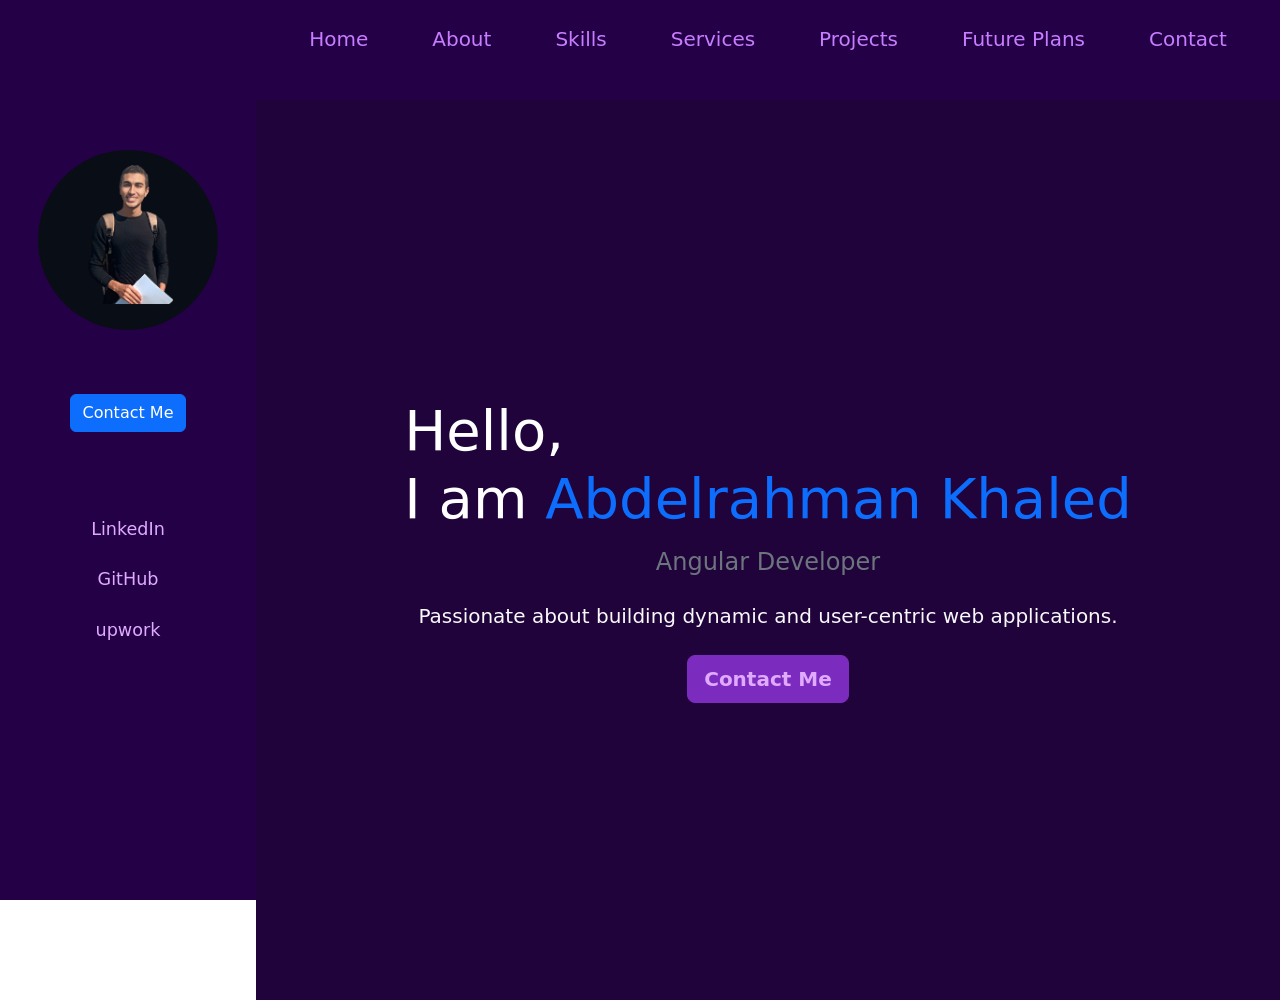
==== commit 47f102ca: "initial commit" ====
--- a/index.html
+++ b/index.html
@@ -1,13 +1,13 @@
-<!DOCTYPE html><html lang="en" data-critters-container><head>
+<!DOCTYPE html>
+<html lang="en" data-critters-container>
+  <head>
     <meta charset="utf-8">
     <title>Abdelrahman Khaled</title>
     <base href="/">
     <meta name="viewport" content="width=device-width, initial-scale=1">
-    <link rel="icon" type="image/png" href="favicon.png">
-  <style>@charset "UTF-8";.main-content{width:80%;margin-left:20%}@media (max-width: 992px){app-aside{display:none}.main-content{margin-left:0;width:100%}}:root{--bs-blue:#0d6efd;--bs-indigo:#6610f2;--bs-purple:#6f42c1;--bs-pink:#d63384;--bs-red:#dc3545;--bs-orange:#fd7e14;--bs-yellow:#ffc107;--bs-green:#198754;--bs-teal:#20c997;--bs-cyan:#0dcaf0;--bs-black:#000;--bs-white:#fff;--bs-gray:#6c757d;--bs-gray-dark:#343a40;--bs-gray-100:#f8f9fa;--bs-gray-200:#e9ecef;--bs-gray-300:#dee2e6;--bs-gray-400:#ced4da;--bs-gray-500:#adb5bd;--bs-gray-600:#6c757d;--bs-gray-700:#495057;--bs-gray-800:#343a40;--bs-gray-900:#212529;--bs-primary:#0d6efd;--bs-secondary:#6c757d;--bs-success:#198754;--bs-info:#0dcaf0;--bs-warning:#ffc107;--bs-danger:#dc3545;--bs-light:#f8f9fa;--bs-dark:#212529;--bs-primary-rgb:13,110,253;--bs-secondary-rgb:108,117,125;--bs-success-rgb:25,135,84;--bs-info-rgb:13,202,240;--bs-warning-rgb:255,193,7;--bs-danger-rgb:220,53,69;--bs-light-rgb:248,249,250;--bs-dark-rgb:33,37,41;--bs-primary-text-emphasis:#052c65;--bs-secondary-text-emphasis:#2b2f32;--bs-success-text-emphasis:#0a3622;--bs-info-text-emphasis:#055160;--bs-warning-text-emphasis:#664d03;--bs-danger-text-emphasis:#58151c;--bs-light-text-emphasis:#495057;--bs-dark-text-emphasis:#495057;--bs-primary-bg-subtle:#cfe2ff;--bs-secondary-bg-subtle:#e2e3e5;--bs-success-bg-subtle:#d1e7dd;--bs-info-bg-subtle:#cff4fc;--bs-warning-bg-subtle:#fff3cd;--bs-danger-bg-subtle:#f8d7da;--bs-light-bg-subtle:#fcfcfd;--bs-dark-bg-subtle:#ced4da;--bs-primary-border-subtle:#9ec5fe;--bs-secondary-border-subtle:#c4c8cb;--bs-success-border-subtle:#a3cfbb;--bs-info-border-subtle:#9eeaf9;--bs-warning-border-subtle:#ffe69c;--bs-danger-border-subtle:#f1aeb5;--bs-light-border-subtle:#e9ecef;--bs-dark-border-subtle:#adb5bd;--bs-white-rgb:255,255,255;--bs-black-rgb:0,0,0;--bs-font-sans-serif:system-ui,-apple-system,"Segoe UI",Roboto,"Helvetica Neue","Noto Sans","Liberation Sans",Arial,sans-serif,"Apple Color Emoji","Segoe UI Emoji","Segoe UI Symbol","Noto Color Emoji";--bs-font-monospace:SFMono-Regular,Menlo,Monaco,Consolas,"Liberation Mono","Courier New",monospace;--bs-gradient:linear-gradient(180deg, rgba(255, 255, 255, .15), rgba(255, 255, 255, 0));--bs-body-font-family:var(--bs-font-sans-serif);--bs-body-font-size:1rem;--bs-body-font-weight:400;--bs-body-line-height:1.5;--bs-body-color:#212529;--bs-body-color-rgb:33,37,41;--bs-body-bg:#fff;--bs-body-bg-rgb:255,255,255;--bs-emphasis-color:#000;--bs-emphasis-color-rgb:0,0,0;--bs-secondary-color:rgba(33, 37, 41, .75);--bs-secondary-color-rgb:33,37,41;--bs-secondary-bg:#e9ecef;--bs-secondary-bg-rgb:233,236,239;--bs-tertiary-color:rgba(33, 37, 41, .5);--bs-tertiary-color-rgb:33,37,41;--bs-tertiary-bg:#f8f9fa;--bs-tertiary-bg-rgb:248,249,250;--bs-heading-color:inherit;--bs-link-color:#0d6efd;--bs-link-color-rgb:13,110,253;--bs-link-decoration:underline;--bs-link-hover-color:#0a58ca;--bs-link-hover-color-rgb:10,88,202;--bs-code-color:#d63384;--bs-highlight-color:#212529;--bs-highlight-bg:#fff3cd;--bs-border-width:1px;--bs-border-style:solid;--bs-border-color:#dee2e6;--bs-border-color-translucent:rgba(0, 0, 0, .175);--bs-border-radius:.375rem;--bs-border-radius-sm:.25rem;--bs-border-radius-lg:.5rem;--bs-border-radius-xl:1rem;--bs-border-radius-xxl:2rem;--bs-border-radius-2xl:var(--bs-border-radius-xxl);--bs-border-radius-pill:50rem;--bs-box-shadow:0 .5rem 1rem rgba(0, 0, 0, .15);--bs-box-shadow-sm:0 .125rem .25rem rgba(0, 0, 0, .075);--bs-box-shadow-lg:0 1rem 3rem rgba(0, 0, 0, .175);--bs-box-shadow-inset:inset 0 1px 2px rgba(0, 0, 0, .075);--bs-focus-ring-width:.25rem;--bs-focus-ring-opacity:.25;--bs-focus-ring-color:rgba(13, 110, 253, .25);--bs-form-valid-color:#198754;--bs-form-valid-border-color:#198754;--bs-form-invalid-color:#dc3545;--bs-form-invalid-border-color:#dc3545}*,:after,:before{box-sizing:border-box}@media (prefers-reduced-motion:no-preference){:root{scroll-behavior:smooth}}body{margin:0;font-family:var(--bs-body-font-family);font-size:var(--bs-body-font-size);font-weight:var(--bs-body-font-weight);line-height:var(--bs-body-line-height);color:var(--bs-body-color);text-align:var(--bs-body-text-align);background-color:var(--bs-body-bg);-webkit-text-size-adjust:100%;-webkit-tap-highlight-color:transparent}.h4,h1,h2{margin-top:0;margin-bottom:.5rem;font-weight:500;line-height:1.2;color:var(--bs-heading-color)}h1{font-size:calc(1.375rem + 1.5vw)}@media (min-width:1200px){h1{font-size:2.5rem}}h2{font-size:calc(1.325rem + .9vw)}@media (min-width:1200px){h2{font-size:2rem}}.h4{font-size:calc(1.275rem + .3vw)}@media (min-width:1200px){.h4{font-size:1.5rem}}p{margin-top:0;margin-bottom:1rem}ul{padding-left:2rem}ul{margin-top:0;margin-bottom:1rem}a{color:rgba(var(--bs-link-color-rgb),var(--bs-link-opacity,1));text-decoration:underline}a:hover{--bs-link-color-rgb:var(--bs-link-hover-color-rgb)}img{vertical-align:middle}button{border-radius:0}button:focus:not(:focus-visible){outline:0}button{margin:0;font-family:inherit;font-size:inherit;line-height:inherit}button{text-transform:none}[type=button],button{-webkit-appearance:button}[type=button]:not(:disabled),button:not(:disabled){cursor:pointer}.lead{font-size:1.25rem;font-weight:300}.display-4{font-size:calc(1.475rem + 2.7vw);font-weight:300;line-height:1.2}@media (min-width:1200px){.display-4{font-size:3.5rem}}.container-fluid{--bs-gutter-x:1.5rem;--bs-gutter-y:0;width:100%;padding-right:calc(var(--bs-gutter-x) * .5);padding-left:calc(var(--bs-gutter-x) * .5);margin-right:auto;margin-left:auto}:root{--bs-breakpoint-xs:0;--bs-breakpoint-sm:576px;--bs-breakpoint-md:768px;--bs-breakpoint-lg:992px;--bs-breakpoint-xl:1200px;--bs-breakpoint-xxl:1400px}.btn{--bs-btn-padding-x:.75rem;--bs-btn-padding-y:.375rem;--bs-btn-font-family: ;--bs-btn-font-size:1rem;--bs-btn-font-weight:400;--bs-btn-line-height:1.5;--bs-btn-color:var(--bs-body-color);--bs-btn-bg:transparent;--bs-btn-border-width:var(--bs-border-width);--bs-btn-border-color:transparent;--bs-btn-border-radius:var(--bs-border-radius);--bs-btn-hover-border-color:transparent;--bs-btn-box-shadow:inset 0 1px 0 rgba(255, 255, 255, .15),0 1px 1px rgba(0, 0, 0, .075);--bs-btn-disabled-opacity:.65;--bs-btn-focus-box-shadow:0 0 0 .25rem rgba(var(--bs-btn-focus-shadow-rgb), .5);display:inline-block;padding:var(--bs-btn-padding-y) var(--bs-btn-padding-x);font-family:var(--bs-btn-font-family);font-size:var(--bs-btn-font-size);font-weight:var(--bs-btn-font-weight);line-height:var(--bs-btn-line-height);color:var(--bs-btn-color);text-align:center;text-decoration:none;vertical-align:middle;cursor:pointer;-webkit-user-select:none;-moz-user-select:none;user-select:none;border:var(--bs-btn-border-width) solid var(--bs-btn-border-color);border-radius:var(--bs-btn-border-radius);background-color:var(--bs-btn-bg);transition:color .15s ease-in-out,background-color .15s ease-in-out,border-color .15s ease-in-out,box-shadow .15s ease-in-out}@media (prefers-reduced-motion:reduce){.btn{transition:none}}.btn:hover{color:var(--bs-btn-hover-color);background-color:var(--bs-btn-hover-bg);border-color:var(--bs-btn-hover-border-color)}.btn:focus-visible{color:var(--bs-btn-hover-color);background-color:var(--bs-btn-hover-bg);border-color:var(--bs-btn-hover-border-color);outline:0;box-shadow:var(--bs-btn-focus-box-shadow)}.btn:first-child:active,:not(.btn-check)+.btn:active{color:var(--bs-btn-active-color);background-color:var(--bs-btn-active-bg);border-color:var(--bs-btn-active-border-color)}.btn:first-child:active:focus-visible,:not(.btn-check)+.btn:active:focus-visible{box-shadow:var(--bs-btn-focus-box-shadow)}.btn:disabled{color:var(--bs-btn-disabled-color);pointer-events:none;background-color:var(--bs-btn-disabled-bg);border-color:var(--bs-btn-disabled-border-color);opacity:var(--bs-btn-disabled-opacity)}.btn-primary{--bs-btn-color:#fff;--bs-btn-bg:#0d6efd;--bs-btn-border-color:#0d6efd;--bs-btn-hover-color:#fff;--bs-btn-hover-bg:#0b5ed7;--bs-btn-hover-border-color:#0a58ca;--bs-btn-focus-shadow-rgb:49,132,253;--bs-btn-active-color:#fff;--bs-btn-active-bg:#0a58ca;--bs-btn-active-border-color:#0a53be;--bs-btn-active-shadow:inset 0 3px 5px rgba(0, 0, 0, .125);--bs-btn-disabled-color:#fff;--bs-btn-disabled-bg:#0d6efd;--bs-btn-disabled-border-color:#0d6efd}.btn-link{--bs-btn-font-weight:400;--bs-btn-color:var(--bs-link-color);--bs-btn-bg:transparent;--bs-btn-border-color:transparent;--bs-btn-hover-color:var(--bs-link-hover-color);--bs-btn-hover-border-color:transparent;--bs-btn-active-color:var(--bs-link-hover-color);--bs-btn-active-border-color:transparent;--bs-btn-disabled-color:#6c757d;--bs-btn-disabled-border-color:transparent;--bs-btn-box-shadow:0 0 0 #000;--bs-btn-focus-shadow-rgb:49,132,253;text-decoration:underline}.btn-link:focus-visible{color:var(--bs-btn-color)}.btn-link:hover{color:var(--bs-btn-hover-color)}.btn-lg{--bs-btn-padding-y:.5rem;--bs-btn-padding-x:1rem;--bs-btn-font-size:1.25rem;--bs-btn-border-radius:var(--bs-border-radius-lg)}.collapse:not(.show){display:none}.nav-link{display:block;padding:var(--bs-nav-link-padding-y) var(--bs-nav-link-padding-x);font-size:var(--bs-nav-link-font-size);font-weight:var(--bs-nav-link-font-weight);color:var(--bs-nav-link-color);text-decoration:none;background:0 0;border:0;transition:color .15s ease-in-out,background-color .15s ease-in-out,border-color .15s ease-in-out}@media (prefers-reduced-motion:reduce){.nav-link{transition:none}}.nav-link:focus,.nav-link:hover{color:var(--bs-nav-link-hover-color)}.nav-link:focus-visible{outline:0;box-shadow:0 0 0 .25rem #0d6efd40}.nav-link:disabled{color:var(--bs-nav-link-disabled-color);pointer-events:none;cursor:default}.navbar{--bs-navbar-padding-x:0;--bs-navbar-padding-y:.5rem;--bs-navbar-color:rgba(var(--bs-emphasis-color-rgb), .65);--bs-navbar-hover-color:rgba(var(--bs-emphasis-color-rgb), .8);--bs-navbar-disabled-color:rgba(var(--bs-emphasis-color-rgb), .3);--bs-navbar-active-color:rgba(var(--bs-emphasis-color-rgb), 1);--bs-navbar-brand-padding-y:.3125rem;--bs-navbar-brand-margin-end:1rem;--bs-navbar-brand-font-size:1.25rem;--bs-navbar-brand-color:rgba(var(--bs-emphasis-color-rgb), 1);--bs-navbar-brand-hover-color:rgba(var(--bs-emphasis-color-rgb), 1);--bs-navbar-nav-link-padding-x:.5rem;--bs-navbar-toggler-padding-y:.25rem;--bs-navbar-toggler-padding-x:.75rem;--bs-navbar-toggler-font-size:1.25rem;--bs-navbar-toggler-icon-bg:url("data:image/svg+xml,%3csvg xmlns='http://www.w3.org/2000/svg' viewBox='0 0 30 30'%3e%3cpath stroke='rgba%2833, 37, 41, 0.75%29' stroke-linecap='round' stroke-miterlimit='10' stroke-width='2' d='M4 7h22M4 15h22M4 23h22'/%3e%3c/svg%3e");--bs-navbar-toggler-border-color:rgba(var(--bs-emphasis-color-rgb), .15);--bs-navbar-toggler-border-radius:var(--bs-border-radius);--bs-navbar-toggler-focus-width:.25rem;--bs-navbar-toggler-transition:box-shadow .15s ease-in-out;position:relative;display:flex;flex-wrap:wrap;align-items:center;justify-content:space-between;padding:var(--bs-navbar-padding-y) var(--bs-navbar-padding-x)}.navbar>.container-fluid{display:flex;flex-wrap:inherit;align-items:center;justify-content:space-between}.navbar-nav{--bs-nav-link-padding-x:0;--bs-nav-link-padding-y:.5rem;--bs-nav-link-font-weight: ;--bs-nav-link-color:var(--bs-navbar-color);--bs-nav-link-hover-color:var(--bs-navbar-hover-color);--bs-nav-link-disabled-color:var(--bs-navbar-disabled-color);display:flex;flex-direction:column;padding-left:0;margin-bottom:0;list-style:none}.navbar-collapse{flex-basis:100%;flex-grow:1;align-items:center}.navbar-toggler{padding:var(--bs-navbar-toggler-padding-y) var(--bs-navbar-toggler-padding-x);font-size:var(--bs-navbar-toggler-font-size);line-height:1;color:var(--bs-navbar-color);background-color:transparent;border:var(--bs-border-width) solid var(--bs-navbar-toggler-border-color);border-radius:var(--bs-navbar-toggler-border-radius);transition:var(--bs-navbar-toggler-transition)}@media (prefers-reduced-motion:reduce){.navbar-toggler{transition:none}}.navbar-toggler:hover{text-decoration:none}.navbar-toggler:focus{text-decoration:none;outline:0;box-shadow:0 0 0 var(--bs-navbar-toggler-focus-width)}.navbar-toggler-icon{display:inline-block;width:1.5em;height:1.5em;vertical-align:middle;background-image:var(--bs-navbar-toggler-icon-bg);background-repeat:no-repeat;background-position:center;background-size:100%}@media (min-width:992px){.navbar-expand-lg{flex-wrap:nowrap;justify-content:flex-start}.navbar-expand-lg .navbar-nav{flex-direction:row}.navbar-expand-lg .navbar-nav .nav-link{padding-right:var(--bs-navbar-nav-link-padding-x);padding-left:var(--bs-navbar-nav-link-padding-x)}.navbar-expand-lg .navbar-collapse{display:flex!important;flex-basis:auto}.navbar-expand-lg .navbar-toggler{display:none}}.d-flex{display:flex!important}.vh-100{height:100vh!important}.flex-column{flex-direction:column!important}.justify-content-center{justify-content:center!important}.align-items-center{align-items:center!important}.m-auto{margin:auto!important}.mb-3{margin-bottom:1rem!important}.mb-4{margin-bottom:1.5rem!important}.ms-auto{margin-left:auto!important}.py-3{padding-top:1rem!important;padding-bottom:1rem!important}.gap-5{gap:3rem!important}.fs-5{font-size:1.25rem!important}.text-start{text-align:left!important}.text-center{text-align:center!important}.text-primary{--bs-text-opacity:1;color:rgba(var(--bs-primary-rgb),var(--bs-text-opacity))!important}.text-secondary{--bs-text-opacity:1;color:rgba(var(--bs-secondary-rgb),var(--bs-text-opacity))!important}.text-light{--bs-text-opacity:1;color:rgba(var(--bs-light-rgb),var(--bs-text-opacity))!important}.text-white{--bs-text-opacity:1;color:rgba(var(--bs-white-rgb),var(--bs-text-opacity))!important}:root{--fa-style-family-brands:"Font Awesome 6 Brands";--fa-font-brands:normal 400 1em/1 "Font Awesome 6 Brands"}@font-face{font-family:"Font Awesome 6 Brands";font-style:normal;font-weight:400;font-display:block;src:url("./media/fa-brands-400-MDS4TU4L.woff2") format("woff2"),url("./media/fa-brands-400-CNBICIQT.ttf") format("truetype")}:root{--fa-font-regular:normal 400 1em/1 "Font Awesome 6 Free"}@font-face{font-family:"Font Awesome 6 Free";font-style:normal;font-weight:400;font-display:block;src:url("./media/fa-regular-400-N56QV3DR.woff2") format("woff2"),url("./media/fa-regular-400-2FI4ICQD.ttf") format("truetype")}:root{--fa-style-family-classic:"Font Awesome 6 Free";--fa-font-solid:normal 900 1em/1 "Font Awesome 6 Free"}@font-face{font-family:"Font Awesome 6 Free";font-style:normal;font-weight:900;font-display:block;src:url("./media/fa-solid-900-Z3HFQTXF.woff2") format("woff2"),url("./media/fa-solid-900-XVWCCN5V.ttf") format("truetype")}
-</style><link rel="stylesheet" href="styles-JKS22ZH5.css" media="print" onload="this.media='all'"><noscript><link rel="stylesheet" href="styles-JKS22ZH5.css"></noscript><style ng-app-id="ng">.aside-container[_ngcontent-ng-c1796627569]{width:20%;background-color:#240046;color:#e0aaff;position:fixed;top:0;left:0;height:100vh;padding:150px 20px}.profile-img[_ngcontent-ng-c1796627569]{width:250px;height:250px;border-radius:50%;object-fit:cover}.social-links[_ngcontent-ng-c1796627569]   a[_ngcontent-ng-c1796627569]{color:#e0aaff;text-decoration:none;font-size:1.1rem;margin:5px 0}.social-links[_ngcontent-ng-c1796627569]   a[_ngcontent-ng-c1796627569]:hover{color:#c77dff}</style><style ng-app-id="ng">.navbar[_ngcontent-ng-c1308581819]{background-color:#240046;width:80%;position:fixed;top:0;right:0;z-index:1000}.navbar-brand[_ngcontent-ng-c1308581819]{color:#e0aaff;font-weight:700}.nav-link[_ngcontent-ng-c1308581819]{color:#c77dff!important;font-weight:500}.nav-link[_ngcontent-ng-c1308581819]:hover{color:#9d4edd!important}.navbar-toggler[_ngcontent-ng-c1308581819]{border:none;outline:none;padding:8px;background-color:transparent;transition:transform .3s ease}.navbar-toggler[_ngcontent-ng-c1308581819]:focus, .navbar-toggler[_ngcontent-ng-c1308581819]:hover{transform:scale(1.1)}.navbar-toggler-icon[_ngcontent-ng-c1308581819]{background-image:none;display:inline-block;width:30px;height:3px;background-color:#e0aaff;position:relative;transition:background-color .3s ease}.navbar-toggler-icon[_ngcontent-ng-c1308581819]:before, .navbar-toggler-icon[_ngcontent-ng-c1308581819]:after{content:"";display:block;width:30px;height:3px;background-color:#e0aaff;position:absolute;transition:all .3s ease}.navbar-toggler-icon[_ngcontent-ng-c1308581819]:before{top:-8px}.navbar-toggler-icon[_ngcontent-ng-c1308581819]:after{top:8px}.navbar-toggler[aria-expanded=true][_ngcontent-ng-c1308581819]   .navbar-toggler-icon[_ngcontent-ng-c1308581819]{background-color:transparent}.navbar-toggler[aria-expanded=true][_ngcontent-ng-c1308581819]   .navbar-toggler-icon[_ngcontent-ng-c1308581819]:before{transform:rotate(45deg);top:0}.navbar-toggler[aria-expanded=true][_ngcontent-ng-c1308581819]   .navbar-toggler-icon[_ngcontent-ng-c1308581819]:after{transform:rotate(-45deg);top:0}@media (max-width: 992px){.navbar[_ngcontent-ng-c1308581819]{width:100%}}</style><style ng-app-id="ng">.container-fluid[_ngcontent-ng-c1161900332]{background-color:#20033b;color:#e0aaff;display:flex;align-items:center;justify-content:center;height:100vh;padding:0}.text-center[_ngcontent-ng-c1161900332]   h1[_ngcontent-ng-c1161900332], .text-center[_ngcontent-ng-c1161900332]   h2[_ngcontent-ng-c1161900332], .text-center[_ngcontent-ng-c1161900332]   p[_ngcontent-ng-c1161900332]{margin:0}.text-primary[_ngcontent-ng-c1161900332]{color:#7b2cbf}.text-secondary[_ngcontent-ng-c1161900332]{color:#9d4edd}.text-light[_ngcontent-ng-c1161900332]{color:#e0aaff}.btn-primary[_ngcontent-ng-c1161900332]{background-color:#7b2cbf;border-color:#7b2cbf;color:#e0aaff;font-weight:700}.btn-primary[_ngcontent-ng-c1161900332]:hover{background-color:#9d4edd;border-color:#9d4edd}.animate-fade[_ngcontent-ng-c1161900332]{animation:_ngcontent-ng-c1161900332_fadeIn 2s ease forwards}.animate-bounce[_ngcontent-ng-c1161900332]{animation:_ngcontent-ng-c1161900332_bounce 1s infinite alternate}@keyframes _ngcontent-ng-c1161900332_fadeIn{0%{opacity:0}to{opacity:1}}@keyframes _ngcontent-ng-c1161900332_bounce{0%{transform:translateY(0)}to{transform:translateY(-10px)}}</style></head>
-  <body><!--nghm-->
-    <app-root _nghost-ng-c3247148108 ng-version="17.3.12" ngh="1" ng-server-context="ssg"><div _ngcontent-ng-c3247148108 class="app-container"><app-aside _ngcontent-ng-c3247148108 class="asid" _nghost-ng-c1796627569 ngh="0"><div _ngcontent-ng-c1796627569 class="aside-container d-flex flex-column align-items-center gap-5"><img _ngcontent-ng-c1796627569 alt="Profile Picture" class="profile-img mb-3" src="assets/images/Untitled design (1).png"><button _ngcontent-ng-c1796627569 class="btn btn-primary mb-4" tabindex="0"> Contact Me </button><div _ngcontent-ng-c1796627569 class="social-links d-flex flex-column"><a _ngcontent-ng-c1796627569 href="https://linkedin.com/in/abd-el-rahman-khaled-a60859224" target="_blank" class="btn btn-link">LinkedIn</a><a _ngcontent-ng-c1796627569 href="https://github.com/kabdelrahman996" target="_blank" class="btn btn-link">GitHub</a><a _ngcontent-ng-c1796627569 href="https://www.upwork.com/freelancers/~013f3ede847ac7f943?viewMode=1" target="_blank" class="btn btn-link">upwork</a></div></div></app-aside><app-header _ngcontent-ng-c3247148108 class="header" _nghost-ng-c1308581819 ngh="0"><nav _ngcontent-ng-c1308581819 class="navbar navbar-expand-lg ms-auto py-3"><div _ngcontent-ng-c1308581819 class="container-fluid"><button _ngcontent-ng-c1308581819 type="button" data-bs-toggle="collapse" data-bs-target="#navbarNav" aria-controls="navbarNav" aria-expanded="false" aria-label="Toggle navigation" class="navbar-toggler"><span _ngcontent-ng-c1308581819 class="navbar-toggler-icon"></span></button><div _ngcontent-ng-c1308581819 id="navbarNav" class="collapse navbar-collapse"><ul _ngcontent-ng-c1308581819 class="navbar-nav m-auto gap-5"><li _ngcontent-ng-c1308581819 class="nav-item"><a _ngcontent-ng-c1308581819 class="nav-link fs-5" href="/">Home</a></li><li _ngcontent-ng-c1308581819 class="nav-item"><a _ngcontent-ng-c1308581819 class="nav-link fs-5" href="/about">About</a></li><li _ngcontent-ng-c1308581819 class="nav-item"><a _ngcontent-ng-c1308581819 class="nav-link fs-5" href="/services">Services</a></li><li _ngcontent-ng-c1308581819 class="nav-item"><a _ngcontent-ng-c1308581819 class="nav-link fs-5" href="/projects">Projects</a></li><li _ngcontent-ng-c1308581819 class="nav-item"><a _ngcontent-ng-c1308581819 class="nav-link fs-5" href="/contact">Contact</a></li></ul></div></div></nav></app-header><div _ngcontent-ng-c3247148108 class="main-content"><router-outlet _ngcontent-ng-c3247148108></router-outlet><app-home _nghost-ng-c1161900332 ngh="0"><div _ngcontent-ng-c1161900332 class="container-fluid vh-100 d-flex align-items-center justify-content-center"><div _ngcontent-ng-c1161900332 class="text-center"><h1 _ngcontent-ng-c1161900332 class="display-4 text-white mb-3 animate-fade text-start"> Hello, <br _ngcontent-ng-c1161900332> I am <span _ngcontent-ng-c1161900332 class="text-primary"> Abdelrahman Khaled </span></h1><h2 _ngcontent-ng-c1161900332 class="h4 text-secondary mb-4 animate-slide">Angular Developer</h2><p _ngcontent-ng-c1161900332 class="lead text-light mb-4 animate-fade"> Passionate about building dynamic and user-centric web applications. </p><button _ngcontent-ng-c1161900332 class="btn btn-primary btn-lg animate-bounce" tabindex="0"> Contact Me </button></div></div></app-home><!----></div></div></app-root>
-  <script src="polyfills-EJ46DL77.js" type="module"></script><script src="scripts-EEEIPNC3.js" defer></script><script src="main-HIHLO6RG.js" type="module"></script>
-
-<script id="ng-state" type="application/json">{"__nghData__":[{},{"c":{"4":[{"i":"c1161900332","r":1}]}}]}</script></body></html>+    <link rel="icon" type="image/x-icon" href="favicon.ico">
+  <style>@charset "UTF-8";*{margin:0;padding:0;box-sizing:border-box}:root{--bs-blue:#0d6efd;--bs-indigo:#6610f2;--bs-purple:#6f42c1;--bs-pink:#d63384;--bs-red:#dc3545;--bs-orange:#fd7e14;--bs-yellow:#ffc107;--bs-green:#198754;--bs-teal:#20c997;--bs-cyan:#0dcaf0;--bs-black:#000;--bs-white:#fff;--bs-gray:#6c757d;--bs-gray-dark:#343a40;--bs-gray-100:#f8f9fa;--bs-gray-200:#e9ecef;--bs-gray-300:#dee2e6;--bs-gray-400:#ced4da;--bs-gray-500:#adb5bd;--bs-gray-600:#6c757d;--bs-gray-700:#495057;--bs-gray-800:#343a40;--bs-gray-900:#212529;--bs-primary:#0d6efd;--bs-secondary:#6c757d;--bs-success:#198754;--bs-info:#0dcaf0;--bs-warning:#ffc107;--bs-danger:#dc3545;--bs-light:#f8f9fa;--bs-dark:#212529;--bs-primary-rgb:13,110,253;--bs-secondary-rgb:108,117,125;--bs-success-rgb:25,135,84;--bs-info-rgb:13,202,240;--bs-warning-rgb:255,193,7;--bs-danger-rgb:220,53,69;--bs-light-rgb:248,249,250;--bs-dark-rgb:33,37,41;--bs-primary-text-emphasis:#052c65;--bs-secondary-text-emphasis:#2b2f32;--bs-success-text-emphasis:#0a3622;--bs-info-text-emphasis:#055160;--bs-warning-text-emphasis:#664d03;--bs-danger-text-emphasis:#58151c;--bs-light-text-emphasis:#495057;--bs-dark-text-emphasis:#495057;--bs-primary-bg-subtle:#cfe2ff;--bs-secondary-bg-subtle:#e2e3e5;--bs-success-bg-subtle:#d1e7dd;--bs-info-bg-subtle:#cff4fc;--bs-warning-bg-subtle:#fff3cd;--bs-danger-bg-subtle:#f8d7da;--bs-light-bg-subtle:#fcfcfd;--bs-dark-bg-subtle:#ced4da;--bs-primary-border-subtle:#9ec5fe;--bs-secondary-border-subtle:#c4c8cb;--bs-success-border-subtle:#a3cfbb;--bs-info-border-subtle:#9eeaf9;--bs-warning-border-subtle:#ffe69c;--bs-danger-border-subtle:#f1aeb5;--bs-light-border-subtle:#e9ecef;--bs-dark-border-subtle:#adb5bd;--bs-white-rgb:255,255,255;--bs-black-rgb:0,0,0;--bs-font-sans-serif:system-ui,-apple-system,"Segoe UI",Roboto,"Helvetica Neue","Noto Sans","Liberation Sans",Arial,sans-serif,"Apple Color Emoji","Segoe UI Emoji","Segoe UI Symbol","Noto Color Emoji";--bs-font-monospace:SFMono-Regular,Menlo,Monaco,Consolas,"Liberation Mono","Courier New",monospace;--bs-gradient:linear-gradient(180deg, rgba(255, 255, 255, .15), rgba(255, 255, 255, 0));--bs-body-font-family:var(--bs-font-sans-serif);--bs-body-font-size:1rem;--bs-body-font-weight:400;--bs-body-line-height:1.5;--bs-body-color:#212529;--bs-body-color-rgb:33,37,41;--bs-body-bg:#fff;--bs-body-bg-rgb:255,255,255;--bs-emphasis-color:#000;--bs-emphasis-color-rgb:0,0,0;--bs-secondary-color:rgba(33, 37, 41, .75);--bs-secondary-color-rgb:33,37,41;--bs-secondary-bg:#e9ecef;--bs-secondary-bg-rgb:233,236,239;--bs-tertiary-color:rgba(33, 37, 41, .5);--bs-tertiary-color-rgb:33,37,41;--bs-tertiary-bg:#f8f9fa;--bs-tertiary-bg-rgb:248,249,250;--bs-heading-color:inherit;--bs-link-color:#0d6efd;--bs-link-color-rgb:13,110,253;--bs-link-decoration:underline;--bs-link-hover-color:#0a58ca;--bs-link-hover-color-rgb:10,88,202;--bs-code-color:#d63384;--bs-highlight-color:#212529;--bs-highlight-bg:#fff3cd;--bs-border-width:1px;--bs-border-style:solid;--bs-border-color:#dee2e6;--bs-border-color-translucent:rgba(0, 0, 0, .175);--bs-border-radius:.375rem;--bs-border-radius-sm:.25rem;--bs-border-radius-lg:.5rem;--bs-border-radius-xl:1rem;--bs-border-radius-xxl:2rem;--bs-border-radius-2xl:var(--bs-border-radius-xxl);--bs-border-radius-pill:50rem;--bs-box-shadow:0 .5rem 1rem rgba(0, 0, 0, .15);--bs-box-shadow-sm:0 .125rem .25rem rgba(0, 0, 0, .075);--bs-box-shadow-lg:0 1rem 3rem rgba(0, 0, 0, .175);--bs-box-shadow-inset:inset 0 1px 2px rgba(0, 0, 0, .075);--bs-focus-ring-width:.25rem;--bs-focus-ring-opacity:.25;--bs-focus-ring-color:rgba(13, 110, 253, .25);--bs-form-valid-color:#198754;--bs-form-valid-border-color:#198754;--bs-form-invalid-color:#dc3545;--bs-form-invalid-border-color:#dc3545}*,:after,:before{box-sizing:border-box}@media (prefers-reduced-motion:no-preference){:root{scroll-behavior:smooth}}body{margin:0;font-family:var(--bs-body-font-family);font-size:var(--bs-body-font-size);font-weight:var(--bs-body-font-weight);line-height:var(--bs-body-line-height);color:var(--bs-body-color);text-align:var(--bs-body-text-align);background-color:var(--bs-body-bg);-webkit-text-size-adjust:100%;-webkit-tap-highlight-color:transparent}:root{--bs-breakpoint-xs:0;--bs-breakpoint-sm:576px;--bs-breakpoint-md:768px;--bs-breakpoint-lg:992px;--bs-breakpoint-xl:1200px;--bs-breakpoint-xxl:1400px}:root{--fa-style-family-brands:"Font Awesome 6 Brands";--fa-font-brands:normal 400 1em/1 "Font Awesome 6 Brands"}@font-face{font-family:"Font Awesome 6 Brands";font-style:normal;font-weight:400;font-display:block;src:url("./media/fa-brands-400-MDS4TU4L.woff2") format("woff2"),url("./media/fa-brands-400-CNBICIQT.ttf") format("truetype")}:root{--fa-font-regular:normal 400 1em/1 "Font Awesome 6 Free"}@font-face{font-family:"Font Awesome 6 Free";font-style:normal;font-weight:400;font-display:block;src:url("./media/fa-regular-400-N56QV3DR.woff2") format("woff2"),url("./media/fa-regular-400-2FI4ICQD.ttf") format("truetype")}:root{--fa-style-family-classic:"Font Awesome 6 Free";--fa-font-solid:normal 900 1em/1 "Font Awesome 6 Free"}@font-face{font-family:"Font Awesome 6 Free";font-style:normal;font-weight:900;font-display:block;src:url("./media/fa-solid-900-Z3HFQTXF.woff2") format("woff2"),url("./media/fa-solid-900-XVWCCN5V.ttf") format("truetype")}</style><link rel="stylesheet" href="styles-AWNIHK73.css" media="print" onload="this.media='all'"><noscript><link rel="stylesheet" href="styles-AWNIHK73.css"></noscript></head>
+  <body>
+    <app-root></app-root>
+  <script src="polyfills-FFHMD2TL.js" type="module"></script><script src="scripts-EEEIPNC3.js" defer></script><script src="main-Q2VMQYGA.js" type="module"></script></body>
+</html>
--- a/styles-AWNIHK73.css
+++ b/styles-AWNIHK73.css
@@ -0,0 +1 @@
+@charset "UTF-8";*{margin:0;padding:0;box-sizing:border-box}app-aside{width:20%}.main-content{background-color:#240046;width:80%;margin-left:20%}@media (max-width: 1600px){.main-content{padding-top:50px}}@media (max-width: 1450px){.main-content{padding-top:50px}}@media (max-width: 1360px){.main-content{padding-top:50px}}@media (max-width: 1300px){.main-content{padding-top:100px}}@media (max-width: 992px){app-aside{display:none}.main-content{padding-top:1px;margin-left:0;width:100%}}:root,[data-bs-theme=light]{--bs-blue:#0d6efd;--bs-indigo:#6610f2;--bs-purple:#6f42c1;--bs-pink:#d63384;--bs-red:#dc3545;--bs-orange:#fd7e14;--bs-yellow:#ffc107;--bs-green:#198754;--bs-teal:#20c997;--bs-cyan:#0dcaf0;--bs-black:#000;--bs-white:#fff;--bs-gray:#6c757d;--bs-gray-dark:#343a40;--bs-gray-100:#f8f9fa;--bs-gray-200:#e9ecef;--bs-gray-300:#dee2e6;--bs-gray-400:#ced4da;--bs-gray-500:#adb5bd;--bs-gray-600:#6c757d;--bs-gray-700:#495057;--bs-gray-800:#343a40;--bs-gray-900:#212529;--bs-primary:#0d6efd;--bs-secondary:#6c757d;--bs-success:#198754;--bs-info:#0dcaf0;--bs-warning:#ffc107;--bs-danger:#dc3545;--bs-light:#f8f9fa;--bs-dark:#212529;--bs-primary-rgb:13,110,253;--bs-secondary-rgb:108,117,125;--bs-success-rgb:25,135,84;--bs-info-rgb:13,202,240;--bs-warning-rgb:255,193,7;--bs-danger-rgb:220,53,69;--bs-light-rgb:248,249,250;--bs-dark-rgb:33,37,41;--bs-primary-text-emphasis:#052c65;--bs-secondary-text-emphasis:#2b2f32;--bs-success-text-emphasis:#0a3622;--bs-info-text-emphasis:#055160;--bs-warning-text-emphasis:#664d03;--bs-danger-text-emphasis:#58151c;--bs-light-text-emphasis:#495057;--bs-dark-text-emphasis:#495057;--bs-primary-bg-subtle:#cfe2ff;--bs-secondary-bg-subtle:#e2e3e5;--bs-success-bg-subtle:#d1e7dd;--bs-info-bg-subtle:#cff4fc;--bs-warning-bg-subtle:#fff3cd;--bs-danger-bg-subtle:#f8d7da;--bs-light-bg-subtle:#fcfcfd;--bs-dark-bg-subtle:#ced4da;--bs-primary-border-subtle:#9ec5fe;--bs-secondary-border-subtle:#c4c8cb;--bs-success-border-subtle:#a3cfbb;--bs-info-border-subtle:#9eeaf9;--bs-warning-border-subtle:#ffe69c;--bs-danger-border-subtle:#f1aeb5;--bs-light-border-subtle:#e9ecef;--bs-dark-border-subtle:#adb5bd;--bs-white-rgb:255,255,255;--bs-black-rgb:0,0,0;--bs-font-sans-serif:system-ui,-apple-system,"Segoe UI",Roboto,"Helvetica Neue","Noto Sans","Liberation Sans",Arial,sans-serif,"Apple Color Emoji","Segoe UI Emoji","Segoe UI Symbol","Noto Color Emoji";--bs-font-monospace:SFMono-Regular,Menlo,Monaco,Consolas,"Liberation Mono","Courier New",monospace;--bs-gradient:linear-gradient(180deg, rgba(255, 255, 255, .15), rgba(255, 255, 255, 0));--bs-body-font-family:var(--bs-font-sans-serif);--bs-body-font-size:1rem;--bs-body-font-weight:400;--bs-body-line-height:1.5;--bs-body-color:#212529;--bs-body-color-rgb:33,37,41;--bs-body-bg:#fff;--bs-body-bg-rgb:255,255,255;--bs-emphasis-color:#000;--bs-emphasis-color-rgb:0,0,0;--bs-secondary-color:rgba(33, 37, 41, .75);--bs-secondary-color-rgb:33,37,41;--bs-secondary-bg:#e9ecef;--bs-secondary-bg-rgb:233,236,239;--bs-tertiary-color:rgba(33, 37, 41, .5);--bs-tertiary-color-rgb:33,37,41;--bs-tertiary-bg:#f8f9fa;--bs-tertiary-bg-rgb:248,249,250;--bs-heading-color:inherit;--bs-link-color:#0d6efd;--bs-link-color-rgb:13,110,253;--bs-link-decoration:underline;--bs-link-hover-color:#0a58ca;--bs-link-hover-color-rgb:10,88,202;--bs-code-color:#d63384;--bs-highlight-color:#212529;--bs-highlight-bg:#fff3cd;--bs-border-width:1px;--bs-border-style:solid;--bs-border-color:#dee2e6;--bs-border-color-translucent:rgba(0, 0, 0, .175);--bs-border-radius:.375rem;--bs-border-radius-sm:.25rem;--bs-border-radius-lg:.5rem;--bs-border-radius-xl:1rem;--bs-border-radius-xxl:2rem;--bs-border-radius-2xl:var(--bs-border-radius-xxl);--bs-border-radius-pill:50rem;--bs-box-shadow:0 .5rem 1rem rgba(0, 0, 0, .15);--bs-box-shadow-sm:0 .125rem .25rem rgba(0, 0, 0, .075);--bs-box-shadow-lg:0 1rem 3rem rgba(0, 0, 0, .175);--bs-box-shadow-inset:inset 0 1px 2px rgba(0, 0, 0, .075);--bs-focus-ring-width:.25rem;--bs-focus-ring-opacity:.25;--bs-focus-ring-color:rgba(13, 110, 253, .25);--bs-form-valid-color:#198754;--bs-form-valid-border-color:#198754;--bs-form-invalid-color:#dc3545;--bs-form-invalid-border-color:#dc3545}[data-bs-theme=dark]{color-scheme:dark;--bs-body-color:#dee2e6;--bs-body-color-rgb:222,226,230;--bs-body-bg:#212529;--bs-body-bg-rgb:33,37,41;--bs-emphasis-color:#fff;--bs-emphasis-color-rgb:255,255,255;--bs-secondary-color:rgba(222, 226, 230, .75);--bs-secondary-color-rgb:222,226,230;--bs-secondary-bg:#343a40;--bs-secondary-bg-rgb:52,58,64;--bs-tertiary-color:rgba(222, 226, 230, .5);--bs-tertiary-color-rgb:222,226,230;--bs-tertiary-bg:#2b3035;--bs-tertiary-bg-rgb:43,48,53;--bs-primary-text-emphasis:#6ea8fe;--bs-secondary-text-emphasis:#a7acb1;--bs-success-text-emphasis:#75b798;--bs-info-text-emphasis:#6edff6;--bs-warning-text-emphasis:#ffda6a;--bs-danger-text-emphasis:#ea868f;--bs-light-text-emphasis:#f8f9fa;--bs-dark-text-emphasis:#dee2e6;--bs-primary-bg-subtle:#031633;--bs-secondary-bg-subtle:#161719;--bs-success-bg-subtle:#051b11;--bs-info-bg-subtle:#032830;--bs-warning-bg-subtle:#332701;--bs-danger-bg-subtle:#2c0b0e;--bs-light-bg-subtle:#343a40;--bs-dark-bg-subtle:#1a1d20;--bs-primary-border-subtle:#084298;--bs-secondary-border-subtle:#41464b;--bs-success-border-subtle:#0f5132;--bs-info-border-subtle:#087990;--bs-warning-border-subtle:#997404;--bs-danger-border-subtle:#842029;--bs-light-border-subtle:#495057;--bs-dark-border-subtle:#343a40;--bs-heading-color:inherit;--bs-link-color:#6ea8fe;--bs-link-hover-color:#8bb9fe;--bs-link-color-rgb:110,168,254;--bs-link-hover-color-rgb:139,185,254;--bs-code-color:#e685b5;--bs-highlight-color:#dee2e6;--bs-highlight-bg:#664d03;--bs-border-color:#495057;--bs-border-color-translucent:rgba(255, 255, 255, .15);--bs-form-valid-color:#75b798;--bs-form-valid-border-color:#75b798;--bs-form-invalid-color:#ea868f;--bs-form-invalid-border-color:#ea868f}*,:after,:before{box-sizing:border-box}@media (prefers-reduced-motion:no-preference){:root{scroll-behavior:smooth}}body{margin:0;font-family:var(--bs-body-font-family);font-size:var(--bs-body-font-size);font-weight:var(--bs-body-font-weight);line-height:var(--bs-body-line-height);color:var(--bs-body-color);text-align:var(--bs-body-text-align);background-color:var(--bs-body-bg);-webkit-text-size-adjust:100%;-webkit-tap-highlight-color:transparent}hr{margin:1rem 0;color:inherit;border:0;border-top:var(--bs-border-width) solid;opacity:.25}.h1,.h2,.h3,.h4,.h5,.h6,h1,h2,h3,h4,h5,h6{margin-top:0;margin-bottom:.5rem;font-weight:500;line-height:1.2;color:var(--bs-heading-color)}.h1,h1{font-size:calc(1.375rem + 1.5vw)}@media (min-width:1200px){.h1,h1{font-size:2.5rem}}.h2,h2{font-size:calc(1.325rem + .9vw)}@media (min-width:1200px){.h2,h2{font-size:2rem}}.h3,h3{font-size:calc(1.3rem + .6vw)}@media (min-width:1200px){.h3,h3{font-size:1.75rem}}.h4,h4{font-size:calc(1.275rem + .3vw)}@media (min-width:1200px){.h4,h4{font-size:1.5rem}}.h5,h5{font-size:1.25rem}.h6,h6{font-size:1rem}p{margin-top:0;margin-bottom:1rem}abbr[title]{-webkit-text-decoration:underline dotted;text-decoration:underline dotted;cursor:help;-webkit-text-decoration-skip-ink:none;text-decoration-skip-ink:none}address{margin-bottom:1rem;font-style:normal;line-height:inherit}ol,ul{padding-left:2rem}dl,ol,ul{margin-top:0;margin-bottom:1rem}ol ol,ol ul,ul ol,ul ul{margin-bottom:0}dt{font-weight:700}dd{margin-bottom:.5rem;margin-left:0}blockquote{margin:0 0 1rem}b,strong{font-weight:bolder}.small,small{font-size:.875em}.mark,mark{padding:.1875em;color:var(--bs-highlight-color);background-color:var(--bs-highlight-bg)}sub,sup{position:relative;font-size:.75em;line-height:0;vertical-align:baseline}sub{bottom:-.25em}sup{top:-.5em}a{color:rgba(var(--bs-link-color-rgb),var(--bs-link-opacity,1));text-decoration:underline}a:hover{--bs-link-color-rgb:var(--bs-link-hover-color-rgb)}a:not([href]):not([class]),a:not([href]):not([class]):hover{color:inherit;text-decoration:none}code,kbd,pre,samp{font-family:var(--bs-font-monospace);font-size:1em}pre{display:block;margin-top:0;margin-bottom:1rem;overflow:auto;font-size:.875em}pre code{font-size:inherit;color:inherit;word-break:normal}code{font-size:.875em;color:var(--bs-code-color);word-wrap:break-word}a>code{color:inherit}kbd{padding:.1875rem .375rem;font-size:.875em;color:var(--bs-body-bg);background-color:var(--bs-body-color);border-radius:.25rem}kbd kbd{padding:0;font-size:1em}figure{margin:0 0 1rem}img,svg{vertical-align:middle}table{caption-side:bottom;border-collapse:collapse}caption{padding-top:.5rem;padding-bottom:.5rem;color:var(--bs-secondary-color);text-align:left}th{text-align:inherit;text-align:-webkit-match-parent}tbody,td,tfoot,th,thead,tr{border-color:inherit;border-style:solid;border-width:0}label{display:inline-block}button{border-radius:0}button:focus:not(:focus-visible){outline:0}button,input,optgroup,select,textarea{margin:0;font-family:inherit;font-size:inherit;line-height:inherit}button,select{text-transform:none}[role=button]{cursor:pointer}select{word-wrap:normal}select:disabled{opacity:1}[list]:not([type=date]):not([type=datetime-local]):not([type=month]):not([type=week]):not([type=time])::-webkit-calendar-picker-indicator{display:none!important}[type=button],[type=reset],[type=submit],button{-webkit-appearance:button}[type=button]:not(:disabled),[type=reset]:not(:disabled),[type=submit]:not(:disabled),button:not(:disabled){cursor:pointer}::-moz-focus-inner{padding:0;border-style:none}textarea{resize:vertical}fieldset{min-width:0;padding:0;margin:0;border:0}legend{float:left;width:100%;padding:0;margin-bottom:.5rem;font-size:calc(1.275rem + .3vw);line-height:inherit}@media (min-width:1200px){legend{font-size:1.5rem}}legend+*{clear:left}::-webkit-datetime-edit-day-field,::-webkit-datetime-edit-fields-wrapper,::-webkit-datetime-edit-hour-field,::-webkit-datetime-edit-minute,::-webkit-datetime-edit-month-field,::-webkit-datetime-edit-text,::-webkit-datetime-edit-year-field{padding:0}::-webkit-inner-spin-button{height:auto}[type=search]{-webkit-appearance:textfield;outline-offset:-2px}::-webkit-search-decoration{-webkit-appearance:none}::-webkit-color-swatch-wrapper{padding:0}::-webkit-file-upload-button{font:inherit;-webkit-appearance:button}::file-selector-button{font:inherit;-webkit-appearance:button}output{display:inline-block}iframe{border:0}summary{display:list-item;cursor:pointer}progress{vertical-align:baseline}[hidden]{display:none!important}.lead{font-size:1.25rem;font-weight:300}.display-1{font-size:calc(1.625rem + 4.5vw);font-weight:300;line-height:1.2}@media (min-width:1200px){.display-1{font-size:5rem}}.display-2{font-size:calc(1.575rem + 3.9vw);font-weight:300;line-height:1.2}@media (min-width:1200px){.display-2{font-size:4.5rem}}.display-3{font-size:calc(1.525rem + 3.3vw);font-weight:300;line-height:1.2}@media (min-width:1200px){.display-3{font-size:4rem}}.display-4{font-size:calc(1.475rem + 2.7vw);font-weight:300;line-height:1.2}@media (min-width:1200px){.display-4{font-size:3.5rem}}.display-5{font-size:calc(1.425rem + 2.1vw);font-weight:300;line-height:1.2}@media (min-width:1200px){.display-5{font-size:3rem}}.display-6{font-size:calc(1.375rem + 1.5vw);font-weight:300;line-height:1.2}@media (min-width:1200px){.display-6{font-size:2.5rem}}.list-unstyled,.list-inline{padding-left:0;list-style:none}.list-inline-item{display:inline-block}.list-inline-item:not(:last-child){margin-right:.5rem}.initialism{font-size:.875em;text-transform:uppercase}.blockquote{margin-bottom:1rem;font-size:1.25rem}.blockquote>:last-child{margin-bottom:0}.blockquote-footer{margin-top:-1rem;margin-bottom:1rem;font-size:.875em;color:#6c757d}.blockquote-footer:before{content:"\2014\a0"}.img-fluid{max-width:100%;height:auto}.img-thumbnail{padding:.25rem;background-color:var(--bs-body-bg);border:var(--bs-border-width) solid var(--bs-border-color);border-radius:var(--bs-border-radius);max-width:100%;height:auto}.figure{display:inline-block}.figure-img{margin-bottom:.5rem;line-height:1}.figure-caption{font-size:.875em;color:var(--bs-secondary-color)}.container,.container-fluid,.container-lg,.container-md,.container-sm,.container-xl,.container-xxl{--bs-gutter-x:1.5rem;--bs-gutter-y:0;width:100%;padding-right:calc(var(--bs-gutter-x) * .5);padding-left:calc(var(--bs-gutter-x) * .5);margin-right:auto;margin-left:auto}@media (min-width:576px){.container,.container-sm{max-width:540px}}@media (min-width:768px){.container,.container-md,.container-sm{max-width:720px}}@media (min-width:992px){.container,.container-lg,.container-md,.container-sm{max-width:960px}}@media (min-width:1200px){.container,.container-lg,.container-md,.container-sm,.container-xl{max-width:1140px}}@media (min-width:1400px){.container,.container-lg,.container-md,.container-sm,.container-xl,.container-xxl{max-width:1320px}}:root{--bs-breakpoint-xs:0;--bs-breakpoint-sm:576px;--bs-breakpoint-md:768px;--bs-breakpoint-lg:992px;--bs-breakpoint-xl:1200px;--bs-breakpoint-xxl:1400px}.row{--bs-gutter-x:1.5rem;--bs-gutter-y:0;display:flex;flex-wrap:wrap;margin-top:calc(-1 * var(--bs-gutter-y));margin-right:calc(-.5 * var(--bs-gutter-x));margin-left:calc(-.5 * var(--bs-gutter-x))}.row>*{flex-shrink:0;width:100%;max-width:100%;padding-right:calc(var(--bs-gutter-x) * .5);padding-left:calc(var(--bs-gutter-x) * .5);margin-top:var(--bs-gutter-y)}.col{flex:1 0 0%}.row-cols-auto>*{flex:0 0 auto;width:auto}.row-cols-1>*{flex:0 0 auto;width:100%}.row-cols-2>*{flex:0 0 auto;width:50%}.row-cols-3>*{flex:0 0 auto;width:33.33333333%}.row-cols-4>*{flex:0 0 auto;width:25%}.row-cols-5>*{flex:0 0 auto;width:20%}.row-cols-6>*{flex:0 0 auto;width:16.66666667%}.col-auto{flex:0 0 auto;width:auto}.col-1{flex:0 0 auto;width:8.33333333%}.col-2{flex:0 0 auto;width:16.66666667%}.col-3{flex:0 0 auto;width:25%}.col-4{flex:0 0 auto;width:33.33333333%}.col-5{flex:0 0 auto;width:41.66666667%}.col-6{flex:0 0 auto;width:50%}.col-7{flex:0 0 auto;width:58.33333333%}.col-8{flex:0 0 auto;width:66.66666667%}.col-9{flex:0 0 auto;width:75%}.col-10{flex:0 0 auto;width:83.33333333%}.col-11{flex:0 0 auto;width:91.66666667%}.col-12{flex:0 0 auto;width:100%}.offset-1{margin-left:8.33333333%}.offset-2{margin-left:16.66666667%}.offset-3{margin-left:25%}.offset-4{margin-left:33.33333333%}.offset-5{margin-left:41.66666667%}.offset-6{margin-left:50%}.offset-7{margin-left:58.33333333%}.offset-8{margin-left:66.66666667%}.offset-9{margin-left:75%}.offset-10{margin-left:83.33333333%}.offset-11{margin-left:91.66666667%}.g-0,.gx-0{--bs-gutter-x:0}.g-0,.gy-0{--bs-gutter-y:0}.g-1,.gx-1{--bs-gutter-x:.25rem}.g-1,.gy-1{--bs-gutter-y:.25rem}.g-2,.gx-2{--bs-gutter-x:.5rem}.g-2,.gy-2{--bs-gutter-y:.5rem}.g-3,.gx-3{--bs-gutter-x:1rem}.g-3,.gy-3{--bs-gutter-y:1rem}.g-4,.gx-4{--bs-gutter-x:1.5rem}.g-4,.gy-4{--bs-gutter-y:1.5rem}.g-5,.gx-5{--bs-gutter-x:3rem}.g-5,.gy-5{--bs-gutter-y:3rem}@media (min-width:576px){.col-sm{flex:1 0 0%}.row-cols-sm-auto>*{flex:0 0 auto;width:auto}.row-cols-sm-1>*{flex:0 0 auto;width:100%}.row-cols-sm-2>*{flex:0 0 auto;width:50%}.row-cols-sm-3>*{flex:0 0 auto;width:33.33333333%}.row-cols-sm-4>*{flex:0 0 auto;width:25%}.row-cols-sm-5>*{flex:0 0 auto;width:20%}.row-cols-sm-6>*{flex:0 0 auto;width:16.66666667%}.col-sm-auto{flex:0 0 auto;width:auto}.col-sm-1{flex:0 0 auto;width:8.33333333%}.col-sm-2{flex:0 0 auto;width:16.66666667%}.col-sm-3{flex:0 0 auto;width:25%}.col-sm-4{flex:0 0 auto;width:33.33333333%}.col-sm-5{flex:0 0 auto;width:41.66666667%}.col-sm-6{flex:0 0 auto;width:50%}.col-sm-7{flex:0 0 auto;width:58.33333333%}.col-sm-8{flex:0 0 auto;width:66.66666667%}.col-sm-9{flex:0 0 auto;width:75%}.col-sm-10{flex:0 0 auto;width:83.33333333%}.col-sm-11{flex:0 0 auto;width:91.66666667%}.col-sm-12{flex:0 0 auto;width:100%}.offset-sm-0{margin-left:0}.offset-sm-1{margin-left:8.33333333%}.offset-sm-2{margin-left:16.66666667%}.offset-sm-3{margin-left:25%}.offset-sm-4{margin-left:33.33333333%}.offset-sm-5{margin-left:41.66666667%}.offset-sm-6{margin-left:50%}.offset-sm-7{margin-left:58.33333333%}.offset-sm-8{margin-left:66.66666667%}.offset-sm-9{margin-left:75%}.offset-sm-10{margin-left:83.33333333%}.offset-sm-11{margin-left:91.66666667%}.g-sm-0,.gx-sm-0{--bs-gutter-x:0}.g-sm-0,.gy-sm-0{--bs-gutter-y:0}.g-sm-1,.gx-sm-1{--bs-gutter-x:.25rem}.g-sm-1,.gy-sm-1{--bs-gutter-y:.25rem}.g-sm-2,.gx-sm-2{--bs-gutter-x:.5rem}.g-sm-2,.gy-sm-2{--bs-gutter-y:.5rem}.g-sm-3,.gx-sm-3{--bs-gutter-x:1rem}.g-sm-3,.gy-sm-3{--bs-gutter-y:1rem}.g-sm-4,.gx-sm-4{--bs-gutter-x:1.5rem}.g-sm-4,.gy-sm-4{--bs-gutter-y:1.5rem}.g-sm-5,.gx-sm-5{--bs-gutter-x:3rem}.g-sm-5,.gy-sm-5{--bs-gutter-y:3rem}}@media (min-width:768px){.col-md{flex:1 0 0%}.row-cols-md-auto>*{flex:0 0 auto;width:auto}.row-cols-md-1>*{flex:0 0 auto;width:100%}.row-cols-md-2>*{flex:0 0 auto;width:50%}.row-cols-md-3>*{flex:0 0 auto;width:33.33333333%}.row-cols-md-4>*{flex:0 0 auto;width:25%}.row-cols-md-5>*{flex:0 0 auto;width:20%}.row-cols-md-6>*{flex:0 0 auto;width:16.66666667%}.col-md-auto{flex:0 0 auto;width:auto}.col-md-1{flex:0 0 auto;width:8.33333333%}.col-md-2{flex:0 0 auto;width:16.66666667%}.col-md-3{flex:0 0 auto;width:25%}.col-md-4{flex:0 0 auto;width:33.33333333%}.col-md-5{flex:0 0 auto;width:41.66666667%}.col-md-6{flex:0 0 auto;width:50%}.col-md-7{flex:0 0 auto;width:58.33333333%}.col-md-8{flex:0 0 auto;width:66.66666667%}.col-md-9{flex:0 0 auto;width:75%}.col-md-10{flex:0 0 auto;width:83.33333333%}.col-md-11{flex:0 0 auto;width:91.66666667%}.col-md-12{flex:0 0 auto;width:100%}.offset-md-0{margin-left:0}.offset-md-1{margin-left:8.33333333%}.offset-md-2{margin-left:16.66666667%}.offset-md-3{margin-left:25%}.offset-md-4{margin-left:33.33333333%}.offset-md-5{margin-left:41.66666667%}.offset-md-6{margin-left:50%}.offset-md-7{margin-left:58.33333333%}.offset-md-8{margin-left:66.66666667%}.offset-md-9{margin-left:75%}.offset-md-10{margin-left:83.33333333%}.offset-md-11{margin-left:91.66666667%}.g-md-0,.gx-md-0{--bs-gutter-x:0}.g-md-0,.gy-md-0{--bs-gutter-y:0}.g-md-1,.gx-md-1{--bs-gutter-x:.25rem}.g-md-1,.gy-md-1{--bs-gutter-y:.25rem}.g-md-2,.gx-md-2{--bs-gutter-x:.5rem}.g-md-2,.gy-md-2{--bs-gutter-y:.5rem}.g-md-3,.gx-md-3{--bs-gutter-x:1rem}.g-md-3,.gy-md-3{--bs-gutter-y:1rem}.g-md-4,.gx-md-4{--bs-gutter-x:1.5rem}.g-md-4,.gy-md-4{--bs-gutter-y:1.5rem}.g-md-5,.gx-md-5{--bs-gutter-x:3rem}.g-md-5,.gy-md-5{--bs-gutter-y:3rem}}@media (min-width:992px){.col-lg{flex:1 0 0%}.row-cols-lg-auto>*{flex:0 0 auto;width:auto}.row-cols-lg-1>*{flex:0 0 auto;width:100%}.row-cols-lg-2>*{flex:0 0 auto;width:50%}.row-cols-lg-3>*{flex:0 0 auto;width:33.33333333%}.row-cols-lg-4>*{flex:0 0 auto;width:25%}.row-cols-lg-5>*{flex:0 0 auto;width:20%}.row-cols-lg-6>*{flex:0 0 auto;width:16.66666667%}.col-lg-auto{flex:0 0 auto;width:auto}.col-lg-1{flex:0 0 auto;width:8.33333333%}.col-lg-2{flex:0 0 auto;width:16.66666667%}.col-lg-3{flex:0 0 auto;width:25%}.col-lg-4{flex:0 0 auto;width:33.33333333%}.col-lg-5{flex:0 0 auto;width:41.66666667%}.col-lg-6{flex:0 0 auto;width:50%}.col-lg-7{flex:0 0 auto;width:58.33333333%}.col-lg-8{flex:0 0 auto;width:66.66666667%}.col-lg-9{flex:0 0 auto;width:75%}.col-lg-10{flex:0 0 auto;width:83.33333333%}.col-lg-11{flex:0 0 auto;width:91.66666667%}.col-lg-12{flex:0 0 auto;width:100%}.offset-lg-0{margin-left:0}.offset-lg-1{margin-left:8.33333333%}.offset-lg-2{margin-left:16.66666667%}.offset-lg-3{margin-left:25%}.offset-lg-4{margin-left:33.33333333%}.offset-lg-5{margin-left:41.66666667%}.offset-lg-6{margin-left:50%}.offset-lg-7{margin-left:58.33333333%}.offset-lg-8{margin-left:66.66666667%}.offset-lg-9{margin-left:75%}.offset-lg-10{margin-left:83.33333333%}.offset-lg-11{margin-left:91.66666667%}.g-lg-0,.gx-lg-0{--bs-gutter-x:0}.g-lg-0,.gy-lg-0{--bs-gutter-y:0}.g-lg-1,.gx-lg-1{--bs-gutter-x:.25rem}.g-lg-1,.gy-lg-1{--bs-gutter-y:.25rem}.g-lg-2,.gx-lg-2{--bs-gutter-x:.5rem}.g-lg-2,.gy-lg-2{--bs-gutter-y:.5rem}.g-lg-3,.gx-lg-3{--bs-gutter-x:1rem}.g-lg-3,.gy-lg-3{--bs-gutter-y:1rem}.g-lg-4,.gx-lg-4{--bs-gutter-x:1.5rem}.g-lg-4,.gy-lg-4{--bs-gutter-y:1.5rem}.g-lg-5,.gx-lg-5{--bs-gutter-x:3rem}.g-lg-5,.gy-lg-5{--bs-gutter-y:3rem}}@media (min-width:1200px){.col-xl{flex:1 0 0%}.row-cols-xl-auto>*{flex:0 0 auto;width:auto}.row-cols-xl-1>*{flex:0 0 auto;width:100%}.row-cols-xl-2>*{flex:0 0 auto;width:50%}.row-cols-xl-3>*{flex:0 0 auto;width:33.33333333%}.row-cols-xl-4>*{flex:0 0 auto;width:25%}.row-cols-xl-5>*{flex:0 0 auto;width:20%}.row-cols-xl-6>*{flex:0 0 auto;width:16.66666667%}.col-xl-auto{flex:0 0 auto;width:auto}.col-xl-1{flex:0 0 auto;width:8.33333333%}.col-xl-2{flex:0 0 auto;width:16.66666667%}.col-xl-3{flex:0 0 auto;width:25%}.col-xl-4{flex:0 0 auto;width:33.33333333%}.col-xl-5{flex:0 0 auto;width:41.66666667%}.col-xl-6{flex:0 0 auto;width:50%}.col-xl-7{flex:0 0 auto;width:58.33333333%}.col-xl-8{flex:0 0 auto;width:66.66666667%}.col-xl-9{flex:0 0 auto;width:75%}.col-xl-10{flex:0 0 auto;width:83.33333333%}.col-xl-11{flex:0 0 auto;width:91.66666667%}.col-xl-12{flex:0 0 auto;width:100%}.offset-xl-0{margin-left:0}.offset-xl-1{margin-left:8.33333333%}.offset-xl-2{margin-left:16.66666667%}.offset-xl-3{margin-left:25%}.offset-xl-4{margin-left:33.33333333%}.offset-xl-5{margin-left:41.66666667%}.offset-xl-6{margin-left:50%}.offset-xl-7{margin-left:58.33333333%}.offset-xl-8{margin-left:66.66666667%}.offset-xl-9{margin-left:75%}.offset-xl-10{margin-left:83.33333333%}.offset-xl-11{margin-left:91.66666667%}.g-xl-0,.gx-xl-0{--bs-gutter-x:0}.g-xl-0,.gy-xl-0{--bs-gutter-y:0}.g-xl-1,.gx-xl-1{--bs-gutter-x:.25rem}.g-xl-1,.gy-xl-1{--bs-gutter-y:.25rem}.g-xl-2,.gx-xl-2{--bs-gutter-x:.5rem}.g-xl-2,.gy-xl-2{--bs-gutter-y:.5rem}.g-xl-3,.gx-xl-3{--bs-gutter-x:1rem}.g-xl-3,.gy-xl-3{--bs-gutter-y:1rem}.g-xl-4,.gx-xl-4{--bs-gutter-x:1.5rem}.g-xl-4,.gy-xl-4{--bs-gutter-y:1.5rem}.g-xl-5,.gx-xl-5{--bs-gutter-x:3rem}.g-xl-5,.gy-xl-5{--bs-gutter-y:3rem}}@media (min-width:1400px){.col-xxl{flex:1 0 0%}.row-cols-xxl-auto>*{flex:0 0 auto;width:auto}.row-cols-xxl-1>*{flex:0 0 auto;width:100%}.row-cols-xxl-2>*{flex:0 0 auto;width:50%}.row-cols-xxl-3>*{flex:0 0 auto;width:33.33333333%}.row-cols-xxl-4>*{flex:0 0 auto;width:25%}.row-cols-xxl-5>*{flex:0 0 auto;width:20%}.row-cols-xxl-6>*{flex:0 0 auto;width:16.66666667%}.col-xxl-auto{flex:0 0 auto;width:auto}.col-xxl-1{flex:0 0 auto;width:8.33333333%}.col-xxl-2{flex:0 0 auto;width:16.66666667%}.col-xxl-3{flex:0 0 auto;width:25%}.col-xxl-4{flex:0 0 auto;width:33.33333333%}.col-xxl-5{flex:0 0 auto;width:41.66666667%}.col-xxl-6{flex:0 0 auto;width:50%}.col-xxl-7{flex:0 0 auto;width:58.33333333%}.col-xxl-8{flex:0 0 auto;width:66.66666667%}.col-xxl-9{flex:0 0 auto;width:75%}.col-xxl-10{flex:0 0 auto;width:83.33333333%}.col-xxl-11{flex:0 0 auto;width:91.66666667%}.col-xxl-12{flex:0 0 auto;width:100%}.offset-xxl-0{margin-left:0}.offset-xxl-1{margin-left:8.33333333%}.offset-xxl-2{margin-left:16.66666667%}.offset-xxl-3{margin-left:25%}.offset-xxl-4{margin-left:33.33333333%}.offset-xxl-5{margin-left:41.66666667%}.offset-xxl-6{margin-left:50%}.offset-xxl-7{margin-left:58.33333333%}.offset-xxl-8{margin-left:66.66666667%}.offset-xxl-9{margin-left:75%}.offset-xxl-10{margin-left:83.33333333%}.offset-xxl-11{margin-left:91.66666667%}.g-xxl-0,.gx-xxl-0{--bs-gutter-x:0}.g-xxl-0,.gy-xxl-0{--bs-gutter-y:0}.g-xxl-1,.gx-xxl-1{--bs-gutter-x:.25rem}.g-xxl-1,.gy-xxl-1{--bs-gutter-y:.25rem}.g-xxl-2,.gx-xxl-2{--bs-gutter-x:.5rem}.g-xxl-2,.gy-xxl-2{--bs-gutter-y:.5rem}.g-xxl-3,.gx-xxl-3{--bs-gutter-x:1rem}.g-xxl-3,.gy-xxl-3{--bs-gutter-y:1rem}.g-xxl-4,.gx-xxl-4{--bs-gutter-x:1.5rem}.g-xxl-4,.gy-xxl-4{--bs-gutter-y:1.5rem}.g-xxl-5,.gx-xxl-5{--bs-gutter-x:3rem}.g-xxl-5,.gy-xxl-5{--bs-gutter-y:3rem}}.table{--bs-table-color-type:initial;--bs-table-bg-type:initial;--bs-table-color-state:initial;--bs-table-bg-state:initial;--bs-table-color:var(--bs-emphasis-color);--bs-table-bg:var(--bs-body-bg);--bs-table-border-color:var(--bs-border-color);--bs-table-accent-bg:transparent;--bs-table-striped-color:var(--bs-emphasis-color);--bs-table-striped-bg:rgba(var(--bs-emphasis-color-rgb), .05);--bs-table-active-color:var(--bs-emphasis-color);--bs-table-active-bg:rgba(var(--bs-emphasis-color-rgb), .1);--bs-table-hover-color:var(--bs-emphasis-color);--bs-table-hover-bg:rgba(var(--bs-emphasis-color-rgb), .075);width:100%;margin-bottom:1rem;vertical-align:top;border-color:var(--bs-table-border-color)}.table>:not(caption)>*>*{padding:.5rem;color:var(--bs-table-color-state,var(--bs-table-color-type,var(--bs-table-color)));background-color:var(--bs-table-bg);border-bottom-width:var(--bs-border-width);box-shadow:inset 0 0 0 9999px var(--bs-table-bg-state,var(--bs-table-bg-type,var(--bs-table-accent-bg)))}.table>tbody{vertical-align:inherit}.table>thead{vertical-align:bottom}.table-group-divider{border-top:calc(var(--bs-border-width) * 2) solid currentcolor}.caption-top{caption-side:top}.table-sm>:not(caption)>*>*{padding:.25rem}.table-bordered>:not(caption)>*{border-width:var(--bs-border-width) 0}.table-bordered>:not(caption)>*>*{border-width:0 var(--bs-border-width)}.table-borderless>:not(caption)>*>*{border-bottom-width:0}.table-borderless>:not(:first-child){border-top-width:0}.table-striped>tbody>tr:nth-of-type(odd)>*{--bs-table-color-type:var(--bs-table-striped-color);--bs-table-bg-type:var(--bs-table-striped-bg)}.table-striped-columns>:not(caption)>tr>:nth-child(2n){--bs-table-color-type:var(--bs-table-striped-color);--bs-table-bg-type:var(--bs-table-striped-bg)}.table-active{--bs-table-color-state:var(--bs-table-active-color);--bs-table-bg-state:var(--bs-table-active-bg)}.table-hover>tbody>tr:hover>*{--bs-table-color-state:var(--bs-table-hover-color);--bs-table-bg-state:var(--bs-table-hover-bg)}.table-primary{--bs-table-color:#000;--bs-table-bg:#cfe2ff;--bs-table-border-color:#a6b5cc;--bs-table-striped-bg:#c5d7f2;--bs-table-striped-color:#000;--bs-table-active-bg:#bacbe6;--bs-table-active-color:#000;--bs-table-hover-bg:#bfd1ec;--bs-table-hover-color:#000;color:var(--bs-table-color);border-color:var(--bs-table-border-color)}.table-secondary{--bs-table-color:#000;--bs-table-bg:#e2e3e5;--bs-table-border-color:#b5b6b7;--bs-table-striped-bg:#d7d8da;--bs-table-striped-color:#000;--bs-table-active-bg:#cbccce;--bs-table-active-color:#000;--bs-table-hover-bg:#d1d2d4;--bs-table-hover-color:#000;color:var(--bs-table-color);border-color:var(--bs-table-border-color)}.table-success{--bs-table-color:#000;--bs-table-bg:#d1e7dd;--bs-table-border-color:#a7b9b1;--bs-table-striped-bg:#c7dbd2;--bs-table-striped-color:#000;--bs-table-active-bg:#bcd0c7;--bs-table-active-color:#000;--bs-table-hover-bg:#c1d6cc;--bs-table-hover-color:#000;color:var(--bs-table-color);border-color:var(--bs-table-border-color)}.table-info{--bs-table-color:#000;--bs-table-bg:#cff4fc;--bs-table-border-color:#a6c3ca;--bs-table-striped-bg:#c5e8ef;--bs-table-striped-color:#000;--bs-table-active-bg:#badce3;--bs-table-active-color:#000;--bs-table-hover-bg:#bfe2e9;--bs-table-hover-color:#000;color:var(--bs-table-color);border-color:var(--bs-table-border-color)}.table-warning{--bs-table-color:#000;--bs-table-bg:#fff3cd;--bs-table-border-color:#ccc2a4;--bs-table-striped-bg:#f2e7c3;--bs-table-striped-color:#000;--bs-table-active-bg:#e6dbb9;--bs-table-active-color:#000;--bs-table-hover-bg:#ece1be;--bs-table-hover-color:#000;color:var(--bs-table-color);border-color:var(--bs-table-border-color)}.table-danger{--bs-table-color:#000;--bs-table-bg:#f8d7da;--bs-table-border-color:#c6acae;--bs-table-striped-bg:#eccccf;--bs-table-striped-color:#000;--bs-table-active-bg:#dfc2c4;--bs-table-active-color:#000;--bs-table-hover-bg:#e5c7ca;--bs-table-hover-color:#000;color:var(--bs-table-color);border-color:var(--bs-table-border-color)}.table-light{--bs-table-color:#000;--bs-table-bg:#f8f9fa;--bs-table-border-color:#c6c7c8;--bs-table-striped-bg:#ecedee;--bs-table-striped-color:#000;--bs-table-active-bg:#dfe0e1;--bs-table-active-color:#000;--bs-table-hover-bg:#e5e6e7;--bs-table-hover-color:#000;color:var(--bs-table-color);border-color:var(--bs-table-border-color)}.table-dark{--bs-table-color:#fff;--bs-table-bg:#212529;--bs-table-border-color:#4d5154;--bs-table-striped-bg:#2c3034;--bs-table-striped-color:#fff;--bs-table-active-bg:#373b3e;--bs-table-active-color:#fff;--bs-table-hover-bg:#323539;--bs-table-hover-color:#fff;color:var(--bs-table-color);border-color:var(--bs-table-border-color)}.table-responsive{overflow-x:auto;-webkit-overflow-scrolling:touch}@media (max-width:575.98px){.table-responsive-sm{overflow-x:auto;-webkit-overflow-scrolling:touch}}@media (max-width:767.98px){.table-responsive-md{overflow-x:auto;-webkit-overflow-scrolling:touch}}@media (max-width:991.98px){.table-responsive-lg{overflow-x:auto;-webkit-overflow-scrolling:touch}}@media (max-width:1199.98px){.table-responsive-xl{overflow-x:auto;-webkit-overflow-scrolling:touch}}@media (max-width:1399.98px){.table-responsive-xxl{overflow-x:auto;-webkit-overflow-scrolling:touch}}.form-label{margin-bottom:.5rem}.col-form-label{padding-top:calc(.375rem + var(--bs-border-width));padding-bottom:calc(.375rem + var(--bs-border-width));margin-bottom:0;font-size:inherit;line-height:1.5}.col-form-label-lg{padding-top:calc(.5rem + var(--bs-border-width));padding-bottom:calc(.5rem + var(--bs-border-width));font-size:1.25rem}.col-form-label-sm{padding-top:calc(.25rem + var(--bs-border-width));padding-bottom:calc(.25rem + var(--bs-border-width));font-size:.875rem}.form-text{margin-top:.25rem;font-size:.875em;color:var(--bs-secondary-color)}.form-control{display:block;width:100%;padding:.375rem .75rem;font-size:1rem;font-weight:400;line-height:1.5;color:var(--bs-body-color);-webkit-appearance:none;-moz-appearance:none;appearance:none;background-color:var(--bs-body-bg);background-clip:padding-box;border:var(--bs-border-width) solid var(--bs-border-color);border-radius:var(--bs-border-radius);transition:border-color .15s ease-in-out,box-shadow .15s ease-in-out}@media (prefers-reduced-motion:reduce){.form-control{transition:none}}.form-control[type=file]{overflow:hidden}.form-control[type=file]:not(:disabled):not([readonly]){cursor:pointer}.form-control:focus{color:var(--bs-body-color);background-color:var(--bs-body-bg);border-color:#86b7fe;outline:0;box-shadow:0 0 0 .25rem #0d6efd40}.form-control::-webkit-date-and-time-value{min-width:85px;height:1.5em;margin:0}.form-control::-webkit-datetime-edit{display:block;padding:0}.form-control::-moz-placeholder{color:var(--bs-secondary-color);opacity:1}.form-control::placeholder{color:var(--bs-secondary-color);opacity:1}.form-control:disabled{background-color:var(--bs-secondary-bg);opacity:1}.form-control::-webkit-file-upload-button{padding:.375rem .75rem;margin:-.375rem -.75rem;-webkit-margin-end:.75rem;margin-inline-end:.75rem;color:var(--bs-body-color);background-color:var(--bs-tertiary-bg);pointer-events:none;border-color:inherit;border-style:solid;border-width:0;border-inline-end-width:var(--bs-border-width);border-radius:0;-webkit-transition:color .15s ease-in-out,background-color .15s ease-in-out,border-color .15s ease-in-out,box-shadow .15s ease-in-out;transition:color .15s ease-in-out,background-color .15s ease-in-out,border-color .15s ease-in-out,box-shadow .15s ease-in-out}.form-control::file-selector-button{padding:.375rem .75rem;margin:-.375rem -.75rem;-webkit-margin-end:.75rem;margin-inline-end:.75rem;color:var(--bs-body-color);background-color:var(--bs-tertiary-bg);pointer-events:none;border-color:inherit;border-style:solid;border-width:0;border-inline-end-width:var(--bs-border-width);border-radius:0;transition:color .15s ease-in-out,background-color .15s ease-in-out,border-color .15s ease-in-out,box-shadow .15s ease-in-out}@media (prefers-reduced-motion:reduce){.form-control::-webkit-file-upload-button{-webkit-transition:none;transition:none}.form-control::file-selector-button{transition:none}}.form-control:hover:not(:disabled):not([readonly])::-webkit-file-upload-button{background-color:var(--bs-secondary-bg)}.form-control:hover:not(:disabled):not([readonly])::file-selector-button{background-color:var(--bs-secondary-bg)}.form-control-plaintext{display:block;width:100%;padding:.375rem 0;margin-bottom:0;line-height:1.5;color:var(--bs-body-color);background-color:transparent;border:solid transparent;border-width:var(--bs-border-width) 0}.form-control-plaintext:focus{outline:0}.form-control-plaintext.form-control-lg,.form-control-plaintext.form-control-sm{padding-right:0;padding-left:0}.form-control-sm{min-height:calc(1.5em + .5rem + calc(var(--bs-border-width) * 2));padding:.25rem .5rem;font-size:.875rem;border-radius:var(--bs-border-radius-sm)}.form-control-sm::-webkit-file-upload-button{padding:.25rem .5rem;margin:-.25rem -.5rem;-webkit-margin-end:.5rem;margin-inline-end:.5rem}.form-control-sm::file-selector-button{padding:.25rem .5rem;margin:-.25rem -.5rem;-webkit-margin-end:.5rem;margin-inline-end:.5rem}.form-control-lg{min-height:calc(1.5em + 1rem + calc(var(--bs-border-width) * 2));padding:.5rem 1rem;font-size:1.25rem;border-radius:var(--bs-border-radius-lg)}.form-control-lg::-webkit-file-upload-button{padding:.5rem 1rem;margin:-.5rem -1rem;-webkit-margin-end:1rem;margin-inline-end:1rem}.form-control-lg::file-selector-button{padding:.5rem 1rem;margin:-.5rem -1rem;-webkit-margin-end:1rem;margin-inline-end:1rem}textarea.form-control{min-height:calc(1.5em + .75rem + calc(var(--bs-border-width) * 2))}textarea.form-control-sm{min-height:calc(1.5em + .5rem + calc(var(--bs-border-width) * 2))}textarea.form-control-lg{min-height:calc(1.5em + 1rem + calc(var(--bs-border-width) * 2))}.form-control-color{width:3rem;height:calc(1.5em + .75rem + calc(var(--bs-border-width) * 2));padding:.375rem}.form-control-color:not(:disabled):not([readonly]){cursor:pointer}.form-control-color::-moz-color-swatch{border:0!important;border-radius:var(--bs-border-radius)}.form-control-color::-webkit-color-swatch{border:0!important;border-radius:var(--bs-border-radius)}.form-control-color.form-control-sm{height:calc(1.5em + .5rem + calc(var(--bs-border-width) * 2))}.form-control-color.form-control-lg{height:calc(1.5em + 1rem + calc(var(--bs-border-width) * 2))}.form-select{--bs-form-select-bg-img:url("data:image/svg+xml,%3csvg xmlns='http://www.w3.org/2000/svg' viewBox='0 0 16 16'%3e%3cpath fill='none' stroke='%23343a40' stroke-linecap='round' stroke-linejoin='round' stroke-width='2' d='m2 5 6 6 6-6'/%3e%3c/svg%3e");display:block;width:100%;padding:.375rem 2.25rem .375rem .75rem;font-size:1rem;font-weight:400;line-height:1.5;color:var(--bs-body-color);-webkit-appearance:none;-moz-appearance:none;appearance:none;background-color:var(--bs-body-bg);background-image:var(--bs-form-select-bg-img),var(--bs-form-select-bg-icon,none);background-repeat:no-repeat;background-position:right .75rem center;background-size:16px 12px;border:var(--bs-border-width) solid var(--bs-border-color);border-radius:var(--bs-border-radius);transition:border-color .15s ease-in-out,box-shadow .15s ease-in-out}@media (prefers-reduced-motion:reduce){.form-select{transition:none}}.form-select:focus{border-color:#86b7fe;outline:0;box-shadow:0 0 0 .25rem #0d6efd40}.form-select[multiple],.form-select[size]:not([size="1"]){padding-right:.75rem;background-image:none}.form-select:disabled{background-color:var(--bs-secondary-bg)}.form-select:-moz-focusring{color:transparent;text-shadow:0 0 0 var(--bs-body-color)}.form-select-sm{padding-top:.25rem;padding-bottom:.25rem;padding-left:.5rem;font-size:.875rem;border-radius:var(--bs-border-radius-sm)}.form-select-lg{padding-top:.5rem;padding-bottom:.5rem;padding-left:1rem;font-size:1.25rem;border-radius:var(--bs-border-radius-lg)}[data-bs-theme=dark] .form-select{--bs-form-select-bg-img:url("data:image/svg+xml,%3csvg xmlns='http://www.w3.org/2000/svg' viewBox='0 0 16 16'%3e%3cpath fill='none' stroke='%23dee2e6' stroke-linecap='round' stroke-linejoin='round' stroke-width='2' d='m2 5 6 6 6-6'/%3e%3c/svg%3e")}.form-check{display:block;min-height:1.5rem;padding-left:1.5em;margin-bottom:.125rem}.form-check .form-check-input{float:left;margin-left:-1.5em}.form-check-reverse{padding-right:1.5em;padding-left:0;text-align:right}.form-check-reverse .form-check-input{float:right;margin-right:-1.5em;margin-left:0}.form-check-input{--bs-form-check-bg:var(--bs-body-bg);flex-shrink:0;width:1em;height:1em;margin-top:.25em;vertical-align:top;-webkit-appearance:none;-moz-appearance:none;appearance:none;background-color:var(--bs-form-check-bg);background-image:var(--bs-form-check-bg-image);background-repeat:no-repeat;background-position:center;background-size:contain;border:var(--bs-border-width) solid var(--bs-border-color);-webkit-print-color-adjust:exact;color-adjust:exact;print-color-adjust:exact}.form-check-input[type=checkbox]{border-radius:.25em}.form-check-input[type=radio]{border-radius:50%}.form-check-input:active{filter:brightness(90%)}.form-check-input:focus{border-color:#86b7fe;outline:0;box-shadow:0 0 0 .25rem #0d6efd40}.form-check-input:checked{background-color:#0d6efd;border-color:#0d6efd}.form-check-input:checked[type=checkbox]{--bs-form-check-bg-image:url("data:image/svg+xml,%3csvg xmlns='http://www.w3.org/2000/svg' viewBox='0 0 20 20'%3e%3cpath fill='none' stroke='%23fff' stroke-linecap='round' stroke-linejoin='round' stroke-width='3' d='m6 10 3 3 6-6'/%3e%3c/svg%3e")}.form-check-input:checked[type=radio]{--bs-form-check-bg-image:url("data:image/svg+xml,%3csvg xmlns='http://www.w3.org/2000/svg' viewBox='-4 -4 8 8'%3e%3ccircle r='2' fill='%23fff'/%3e%3c/svg%3e")}.form-check-input[type=checkbox]:indeterminate{background-color:#0d6efd;border-color:#0d6efd;--bs-form-check-bg-image:url("data:image/svg+xml,%3csvg xmlns='http://www.w3.org/2000/svg' viewBox='0 0 20 20'%3e%3cpath fill='none' stroke='%23fff' stroke-linecap='round' stroke-linejoin='round' stroke-width='3' d='M6 10h8'/%3e%3c/svg%3e")}.form-check-input:disabled{pointer-events:none;filter:none;opacity:.5}.form-check-input:disabled~.form-check-label,.form-check-input[disabled]~.form-check-label{cursor:default;opacity:.5}.form-switch{padding-left:2.5em}.form-switch .form-check-input{--bs-form-switch-bg:url("data:image/svg+xml,%3csvg xmlns='http://www.w3.org/2000/svg' viewBox='-4 -4 8 8'%3e%3ccircle r='3' fill='rgba%280, 0, 0, 0.25%29'/%3e%3c/svg%3e");width:2em;margin-left:-2.5em;background-image:var(--bs-form-switch-bg);background-position:left center;border-radius:2em;transition:background-position .15s ease-in-out}@media (prefers-reduced-motion:reduce){.form-switch .form-check-input{transition:none}}.form-switch .form-check-input:focus{--bs-form-switch-bg:url("data:image/svg+xml,%3csvg xmlns='http://www.w3.org/2000/svg' viewBox='-4 -4 8 8'%3e%3ccircle r='3' fill='%2386b7fe'/%3e%3c/svg%3e")}.form-switch .form-check-input:checked{background-position:right center;--bs-form-switch-bg:url("data:image/svg+xml,%3csvg xmlns='http://www.w3.org/2000/svg' viewBox='-4 -4 8 8'%3e%3ccircle r='3' fill='%23fff'/%3e%3c/svg%3e")}.form-switch.form-check-reverse{padding-right:2.5em;padding-left:0}.form-switch.form-check-reverse .form-check-input{margin-right:-2.5em;margin-left:0}.form-check-inline{display:inline-block;margin-right:1rem}.btn-check{position:absolute;clip:rect(0,0,0,0);pointer-events:none}.btn-check:disabled+.btn,.btn-check[disabled]+.btn{pointer-events:none;filter:none;opacity:.65}[data-bs-theme=dark] .form-switch .form-check-input:not(:checked):not(:focus){--bs-form-switch-bg:url("data:image/svg+xml,%3csvg xmlns='http://www.w3.org/2000/svg' viewBox='-4 -4 8 8'%3e%3ccircle r='3' fill='rgba%28255, 255, 255, 0.25%29'/%3e%3c/svg%3e")}.form-range{width:100%;height:1.5rem;padding:0;-webkit-appearance:none;-moz-appearance:none;appearance:none;background-color:transparent}.form-range:focus{outline:0}.form-range:focus::-webkit-slider-thumb{box-shadow:0 0 0 1px #fff,0 0 0 .25rem #0d6efd40}.form-range:focus::-moz-range-thumb{box-shadow:0 0 0 1px #fff,0 0 0 .25rem #0d6efd40}.form-range::-moz-focus-outer{border:0}.form-range::-webkit-slider-thumb{width:1rem;height:1rem;margin-top:-.25rem;-webkit-appearance:none;appearance:none;background-color:#0d6efd;border:0;border-radius:1rem;-webkit-transition:background-color .15s ease-in-out,border-color .15s ease-in-out,box-shadow .15s ease-in-out;transition:background-color .15s ease-in-out,border-color .15s ease-in-out,box-shadow .15s ease-in-out}@media (prefers-reduced-motion:reduce){.form-range::-webkit-slider-thumb{-webkit-transition:none;transition:none}}.form-range::-webkit-slider-thumb:active{background-color:#b6d4fe}.form-range::-webkit-slider-runnable-track{width:100%;height:.5rem;color:transparent;cursor:pointer;background-color:var(--bs-secondary-bg);border-color:transparent;border-radius:1rem}.form-range::-moz-range-thumb{width:1rem;height:1rem;-moz-appearance:none;appearance:none;background-color:#0d6efd;border:0;border-radius:1rem;-moz-transition:background-color .15s ease-in-out,border-color .15s ease-in-out,box-shadow .15s ease-in-out;transition:background-color .15s ease-in-out,border-color .15s ease-in-out,box-shadow .15s ease-in-out}@media (prefers-reduced-motion:reduce){.form-range::-moz-range-thumb{-moz-transition:none;transition:none}}.form-range::-moz-range-thumb:active{background-color:#b6d4fe}.form-range::-moz-range-track{width:100%;height:.5rem;color:transparent;cursor:pointer;background-color:var(--bs-secondary-bg);border-color:transparent;border-radius:1rem}.form-range:disabled{pointer-events:none}.form-range:disabled::-webkit-slider-thumb{background-color:var(--bs-secondary-color)}.form-range:disabled::-moz-range-thumb{background-color:var(--bs-secondary-color)}.form-floating{position:relative}.form-floating>.form-control,.form-floating>.form-control-plaintext,.form-floating>.form-select{height:calc(3.5rem + calc(var(--bs-border-width) * 2));min-height:calc(3.5rem + calc(var(--bs-border-width) * 2));line-height:1.25}.form-floating>label{position:absolute;top:0;left:0;z-index:2;height:100%;padding:1rem .75rem;overflow:hidden;text-align:start;text-overflow:ellipsis;white-space:nowrap;pointer-events:none;border:var(--bs-border-width) solid transparent;transform-origin:0 0;transition:opacity .1s ease-in-out,transform .1s ease-in-out}@media (prefers-reduced-motion:reduce){.form-floating>label{transition:none}}.form-floating>.form-control,.form-floating>.form-control-plaintext{padding:1rem .75rem}.form-floating>.form-control-plaintext::-moz-placeholder,.form-floating>.form-control::-moz-placeholder{color:transparent}.form-floating>.form-control-plaintext::placeholder,.form-floating>.form-control::placeholder{color:transparent}.form-floating>.form-control-plaintext:not(:-moz-placeholder-shown),.form-floating>.form-control:not(:-moz-placeholder-shown){padding-top:1.625rem;padding-bottom:.625rem}.form-floating>.form-control-plaintext:focus,.form-floating>.form-control-plaintext:not(:placeholder-shown),.form-floating>.form-control:focus,.form-floating>.form-control:not(:placeholder-shown){padding-top:1.625rem;padding-bottom:.625rem}.form-floating>.form-control-plaintext:-webkit-autofill,.form-floating>.form-control:-webkit-autofill{padding-top:1.625rem;padding-bottom:.625rem}.form-floating>.form-select{padding-top:1.625rem;padding-bottom:.625rem}.form-floating>.form-control:not(:-moz-placeholder-shown)~label{color:rgba(var(--bs-body-color-rgb),.65);transform:scale(.85) translateY(-.5rem) translate(.15rem)}.form-floating>.form-control-plaintext~label,.form-floating>.form-control:focus~label,.form-floating>.form-control:not(:placeholder-shown)~label,.form-floating>.form-select~label{color:rgba(var(--bs-body-color-rgb),.65);transform:scale(.85) translateY(-.5rem) translate(.15rem)}.form-floating>.form-control:not(:-moz-placeholder-shown)~label:after{position:absolute;inset:1rem .375rem;z-index:-1;height:1.5em;content:"";background-color:var(--bs-body-bg);border-radius:var(--bs-border-radius)}.form-floating>.form-control-plaintext~label:after,.form-floating>.form-control:focus~label:after,.form-floating>.form-control:not(:placeholder-shown)~label:after,.form-floating>.form-select~label:after{position:absolute;inset:1rem .375rem;z-index:-1;height:1.5em;content:"";background-color:var(--bs-body-bg);border-radius:var(--bs-border-radius)}.form-floating>.form-control:-webkit-autofill~label{color:rgba(var(--bs-body-color-rgb),.65);transform:scale(.85) translateY(-.5rem) translate(.15rem)}.form-floating>.form-control-plaintext~label{border-width:var(--bs-border-width) 0}.form-floating>.form-control:disabled~label,.form-floating>:disabled~label{color:#6c757d}.form-floating>.form-control:disabled~label:after,.form-floating>:disabled~label:after{background-color:var(--bs-secondary-bg)}.input-group{position:relative;display:flex;flex-wrap:wrap;align-items:stretch;width:100%}.input-group>.form-control,.input-group>.form-floating,.input-group>.form-select{position:relative;flex:1 1 auto;width:1%;min-width:0}.input-group>.form-control:focus,.input-group>.form-floating:focus-within,.input-group>.form-select:focus{z-index:5}.input-group .btn{position:relative;z-index:2}.input-group .btn:focus{z-index:5}.input-group-text{display:flex;align-items:center;padding:.375rem .75rem;font-size:1rem;font-weight:400;line-height:1.5;color:var(--bs-body-color);text-align:center;white-space:nowrap;background-color:var(--bs-tertiary-bg);border:var(--bs-border-width) solid var(--bs-border-color);border-radius:var(--bs-border-radius)}.input-group-lg>.btn,.input-group-lg>.form-control,.input-group-lg>.form-select,.input-group-lg>.input-group-text{padding:.5rem 1rem;font-size:1.25rem;border-radius:var(--bs-border-radius-lg)}.input-group-sm>.btn,.input-group-sm>.form-control,.input-group-sm>.form-select,.input-group-sm>.input-group-text{padding:.25rem .5rem;font-size:.875rem;border-radius:var(--bs-border-radius-sm)}.input-group-lg>.form-select,.input-group-sm>.form-select{padding-right:3rem}.input-group:not(.has-validation)>.dropdown-toggle:nth-last-child(n+3),.input-group:not(.has-validation)>.form-floating:not(:last-child)>.form-control,.input-group:not(.has-validation)>.form-floating:not(:last-child)>.form-select,.input-group:not(.has-validation)>:not(:last-child):not(.dropdown-toggle):not(.dropdown-menu):not(.form-floating){border-top-right-radius:0;border-bottom-right-radius:0}.input-group.has-validation>.dropdown-toggle:nth-last-child(n+4),.input-group.has-validation>.form-floating:nth-last-child(n+3)>.form-control,.input-group.has-validation>.form-floating:nth-last-child(n+3)>.form-select,.input-group.has-validation>:nth-last-child(n+3):not(.dropdown-toggle):not(.dropdown-menu):not(.form-floating){border-top-right-radius:0;border-bottom-right-radius:0}.input-group>:not(:first-child):not(.dropdown-menu):not(.valid-tooltip):not(.valid-feedback):not(.invalid-tooltip):not(.invalid-feedback){margin-left:calc(var(--bs-border-width) * -1);border-top-left-radius:0;border-bottom-left-radius:0}.input-group>.form-floating:not(:first-child)>.form-control,.input-group>.form-floating:not(:first-child)>.form-select{border-top-left-radius:0;border-bottom-left-radius:0}.valid-feedback{display:none;width:100%;margin-top:.25rem;font-size:.875em;color:var(--bs-form-valid-color)}.valid-tooltip{position:absolute;top:100%;z-index:5;display:none;max-width:100%;padding:.25rem .5rem;margin-top:.1rem;font-size:.875rem;color:#fff;background-color:var(--bs-success);border-radius:var(--bs-border-radius)}.is-valid~.valid-feedback,.is-valid~.valid-tooltip,.was-validated :valid~.valid-feedback,.was-validated :valid~.valid-tooltip{display:block}.form-control.is-valid,.was-validated .form-control:valid{border-color:var(--bs-form-valid-border-color);padding-right:calc(1.5em + .75rem);background-image:url("data:image/svg+xml,%3csvg xmlns='http://www.w3.org/2000/svg' viewBox='0 0 8 8'%3e%3cpath fill='%23198754' d='M2.3 6.73.6 4.53c-.4-1.04.46-1.4 1.1-.8l1.1 1.4 3.4-3.8c.6-.63 1.6-.27 1.2.7l-4 4.6c-.43.5-.8.4-1.1.1z'/%3e%3c/svg%3e");background-repeat:no-repeat;background-position:right calc(.375em + .1875rem) center;background-size:calc(.75em + .375rem) calc(.75em + .375rem)}.form-control.is-valid:focus,.was-validated .form-control:valid:focus{border-color:var(--bs-form-valid-border-color);box-shadow:0 0 0 .25rem rgba(var(--bs-success-rgb),.25)}.was-validated textarea.form-control:valid,textarea.form-control.is-valid{padding-right:calc(1.5em + .75rem);background-position:top calc(.375em + .1875rem) right calc(.375em + .1875rem)}.form-select.is-valid,.was-validated .form-select:valid{border-color:var(--bs-form-valid-border-color)}.form-select.is-valid:not([multiple]):not([size]),.form-select.is-valid:not([multiple])[size="1"],.was-validated .form-select:valid:not([multiple]):not([size]),.was-validated .form-select:valid:not([multiple])[size="1"]{--bs-form-select-bg-icon:url("data:image/svg+xml,%3csvg xmlns='http://www.w3.org/2000/svg' viewBox='0 0 8 8'%3e%3cpath fill='%23198754' d='M2.3 6.73.6 4.53c-.4-1.04.46-1.4 1.1-.8l1.1 1.4 3.4-3.8c.6-.63 1.6-.27 1.2.7l-4 4.6c-.43.5-.8.4-1.1.1z'/%3e%3c/svg%3e");padding-right:4.125rem;background-position:right .75rem center,center right 2.25rem;background-size:16px 12px,calc(.75em + .375rem) calc(.75em + .375rem)}.form-select.is-valid:focus,.was-validated .form-select:valid:focus{border-color:var(--bs-form-valid-border-color);box-shadow:0 0 0 .25rem rgba(var(--bs-success-rgb),.25)}.form-control-color.is-valid,.was-validated .form-control-color:valid{width:calc(3.75rem + 1.5em)}.form-check-input.is-valid,.was-validated .form-check-input:valid{border-color:var(--bs-form-valid-border-color)}.form-check-input.is-valid:checked,.was-validated .form-check-input:valid:checked{background-color:var(--bs-form-valid-color)}.form-check-input.is-valid:focus,.was-validated .form-check-input:valid:focus{box-shadow:0 0 0 .25rem rgba(var(--bs-success-rgb),.25)}.form-check-input.is-valid~.form-check-label,.was-validated .form-check-input:valid~.form-check-label{color:var(--bs-form-valid-color)}.form-check-inline .form-check-input~.valid-feedback{margin-left:.5em}.input-group>.form-control:not(:focus).is-valid,.input-group>.form-floating:not(:focus-within).is-valid,.input-group>.form-select:not(:focus).is-valid,.was-validated .input-group>.form-control:not(:focus):valid,.was-validated .input-group>.form-floating:not(:focus-within):valid,.was-validated .input-group>.form-select:not(:focus):valid{z-index:3}.invalid-feedback{display:none;width:100%;margin-top:.25rem;font-size:.875em;color:var(--bs-form-invalid-color)}.invalid-tooltip{position:absolute;top:100%;z-index:5;display:none;max-width:100%;padding:.25rem .5rem;margin-top:.1rem;font-size:.875rem;color:#fff;background-color:var(--bs-danger);border-radius:var(--bs-border-radius)}.is-invalid~.invalid-feedback,.is-invalid~.invalid-tooltip,.was-validated :invalid~.invalid-feedback,.was-validated :invalid~.invalid-tooltip{display:block}.form-control.is-invalid,.was-validated .form-control:invalid{border-color:var(--bs-form-invalid-border-color);padding-right:calc(1.5em + .75rem);background-image:url("data:image/svg+xml,%3csvg xmlns='http://www.w3.org/2000/svg' viewBox='0 0 12 12' width='12' height='12' fill='none' stroke='%23dc3545'%3e%3ccircle cx='6' cy='6' r='4.5'/%3e%3cpath stroke-linejoin='round' d='M5.8 3.6h.4L6 6.5z'/%3e%3ccircle cx='6' cy='8.2' r='.6' fill='%23dc3545' stroke='none'/%3e%3c/svg%3e");background-repeat:no-repeat;background-position:right calc(.375em + .1875rem) center;background-size:calc(.75em + .375rem) calc(.75em + .375rem)}.form-control.is-invalid:focus,.was-validated .form-control:invalid:focus{border-color:var(--bs-form-invalid-border-color);box-shadow:0 0 0 .25rem rgba(var(--bs-danger-rgb),.25)}.was-validated textarea.form-control:invalid,textarea.form-control.is-invalid{padding-right:calc(1.5em + .75rem);background-position:top calc(.375em + .1875rem) right calc(.375em + .1875rem)}.form-select.is-invalid,.was-validated .form-select:invalid{border-color:var(--bs-form-invalid-border-color)}.form-select.is-invalid:not([multiple]):not([size]),.form-select.is-invalid:not([multiple])[size="1"],.was-validated .form-select:invalid:not([multiple]):not([size]),.was-validated .form-select:invalid:not([multiple])[size="1"]{--bs-form-select-bg-icon:url("data:image/svg+xml,%3csvg xmlns='http://www.w3.org/2000/svg' viewBox='0 0 12 12' width='12' height='12' fill='none' stroke='%23dc3545'%3e%3ccircle cx='6' cy='6' r='4.5'/%3e%3cpath stroke-linejoin='round' d='M5.8 3.6h.4L6 6.5z'/%3e%3ccircle cx='6' cy='8.2' r='.6' fill='%23dc3545' stroke='none'/%3e%3c/svg%3e");padding-right:4.125rem;background-position:right .75rem center,center right 2.25rem;background-size:16px 12px,calc(.75em + .375rem) calc(.75em + .375rem)}.form-select.is-invalid:focus,.was-validated .form-select:invalid:focus{border-color:var(--bs-form-invalid-border-color);box-shadow:0 0 0 .25rem rgba(var(--bs-danger-rgb),.25)}.form-control-color.is-invalid,.was-validated .form-control-color:invalid{width:calc(3.75rem + 1.5em)}.form-check-input.is-invalid,.was-validated .form-check-input:invalid{border-color:var(--bs-form-invalid-border-color)}.form-check-input.is-invalid:checked,.was-validated .form-check-input:invalid:checked{background-color:var(--bs-form-invalid-color)}.form-check-input.is-invalid:focus,.was-validated .form-check-input:invalid:focus{box-shadow:0 0 0 .25rem rgba(var(--bs-danger-rgb),.25)}.form-check-input.is-invalid~.form-check-label,.was-validated .form-check-input:invalid~.form-check-label{color:var(--bs-form-invalid-color)}.form-check-inline .form-check-input~.invalid-feedback{margin-left:.5em}.input-group>.form-control:not(:focus).is-invalid,.input-group>.form-floating:not(:focus-within).is-invalid,.input-group>.form-select:not(:focus).is-invalid,.was-validated .input-group>.form-control:not(:focus):invalid,.was-validated .input-group>.form-floating:not(:focus-within):invalid,.was-validated .input-group>.form-select:not(:focus):invalid{z-index:4}.btn{--bs-btn-padding-x:.75rem;--bs-btn-padding-y:.375rem;--bs-btn-font-family: ;--bs-btn-font-size:1rem;--bs-btn-font-weight:400;--bs-btn-line-height:1.5;--bs-btn-color:var(--bs-body-color);--bs-btn-bg:transparent;--bs-btn-border-width:var(--bs-border-width);--bs-btn-border-color:transparent;--bs-btn-border-radius:var(--bs-border-radius);--bs-btn-hover-border-color:transparent;--bs-btn-box-shadow:inset 0 1px 0 rgba(255, 255, 255, .15),0 1px 1px rgba(0, 0, 0, .075);--bs-btn-disabled-opacity:.65;--bs-btn-focus-box-shadow:0 0 0 .25rem rgba(var(--bs-btn-focus-shadow-rgb), .5);display:inline-block;padding:var(--bs-btn-padding-y) var(--bs-btn-padding-x);font-family:var(--bs-btn-font-family);font-size:var(--bs-btn-font-size);font-weight:var(--bs-btn-font-weight);line-height:var(--bs-btn-line-height);color:var(--bs-btn-color);text-align:center;text-decoration:none;vertical-align:middle;cursor:pointer;-webkit-user-select:none;-moz-user-select:none;user-select:none;border:var(--bs-btn-border-width) solid var(--bs-btn-border-color);border-radius:var(--bs-btn-border-radius);background-color:var(--bs-btn-bg);transition:color .15s ease-in-out,background-color .15s ease-in-out,border-color .15s ease-in-out,box-shadow .15s ease-in-out}@media (prefers-reduced-motion:reduce){.btn{transition:none}}.btn:hover{color:var(--bs-btn-hover-color);background-color:var(--bs-btn-hover-bg);border-color:var(--bs-btn-hover-border-color)}.btn-check+.btn:hover{color:var(--bs-btn-color);background-color:var(--bs-btn-bg);border-color:var(--bs-btn-border-color)}.btn:focus-visible{color:var(--bs-btn-hover-color);background-color:var(--bs-btn-hover-bg);border-color:var(--bs-btn-hover-border-color);outline:0;box-shadow:var(--bs-btn-focus-box-shadow)}.btn-check:focus-visible+.btn{border-color:var(--bs-btn-hover-border-color);outline:0;box-shadow:var(--bs-btn-focus-box-shadow)}.btn-check:checked+.btn,.btn.active,.btn.show,.btn:first-child:active,:not(.btn-check)+.btn:active{color:var(--bs-btn-active-color);background-color:var(--bs-btn-active-bg);border-color:var(--bs-btn-active-border-color)}.btn-check:checked+.btn:focus-visible,.btn.active:focus-visible,.btn.show:focus-visible,.btn:first-child:active:focus-visible,:not(.btn-check)+.btn:active:focus-visible{box-shadow:var(--bs-btn-focus-box-shadow)}.btn-check:checked:focus-visible+.btn{box-shadow:var(--bs-btn-focus-box-shadow)}.btn.disabled,.btn:disabled,fieldset:disabled .btn{color:var(--bs-btn-disabled-color);pointer-events:none;background-color:var(--bs-btn-disabled-bg);border-color:var(--bs-btn-disabled-border-color);opacity:var(--bs-btn-disabled-opacity)}.btn-primary{--bs-btn-color:#fff;--bs-btn-bg:#0d6efd;--bs-btn-border-color:#0d6efd;--bs-btn-hover-color:#fff;--bs-btn-hover-bg:#0b5ed7;--bs-btn-hover-border-color:#0a58ca;--bs-btn-focus-shadow-rgb:49,132,253;--bs-btn-active-color:#fff;--bs-btn-active-bg:#0a58ca;--bs-btn-active-border-color:#0a53be;--bs-btn-active-shadow:inset 0 3px 5px rgba(0, 0, 0, .125);--bs-btn-disabled-color:#fff;--bs-btn-disabled-bg:#0d6efd;--bs-btn-disabled-border-color:#0d6efd}.btn-secondary{--bs-btn-color:#fff;--bs-btn-bg:#6c757d;--bs-btn-border-color:#6c757d;--bs-btn-hover-color:#fff;--bs-btn-hover-bg:#5c636a;--bs-btn-hover-border-color:#565e64;--bs-btn-focus-shadow-rgb:130,138,145;--bs-btn-active-color:#fff;--bs-btn-active-bg:#565e64;--bs-btn-active-border-color:#51585e;--bs-btn-active-shadow:inset 0 3px 5px rgba(0, 0, 0, .125);--bs-btn-disabled-color:#fff;--bs-btn-disabled-bg:#6c757d;--bs-btn-disabled-border-color:#6c757d}.btn-success{--bs-btn-color:#fff;--bs-btn-bg:#198754;--bs-btn-border-color:#198754;--bs-btn-hover-color:#fff;--bs-btn-hover-bg:#157347;--bs-btn-hover-border-color:#146c43;--bs-btn-focus-shadow-rgb:60,153,110;--bs-btn-active-color:#fff;--bs-btn-active-bg:#146c43;--bs-btn-active-border-color:#13653f;--bs-btn-active-shadow:inset 0 3px 5px rgba(0, 0, 0, .125);--bs-btn-disabled-color:#fff;--bs-btn-disabled-bg:#198754;--bs-btn-disabled-border-color:#198754}.btn-info{--bs-btn-color:#000;--bs-btn-bg:#0dcaf0;--bs-btn-border-color:#0dcaf0;--bs-btn-hover-color:#000;--bs-btn-hover-bg:#31d2f2;--bs-btn-hover-border-color:#25cff2;--bs-btn-focus-shadow-rgb:11,172,204;--bs-btn-active-color:#000;--bs-btn-active-bg:#3dd5f3;--bs-btn-active-border-color:#25cff2;--bs-btn-active-shadow:inset 0 3px 5px rgba(0, 0, 0, .125);--bs-btn-disabled-color:#000;--bs-btn-disabled-bg:#0dcaf0;--bs-btn-disabled-border-color:#0dcaf0}.btn-warning{--bs-btn-color:#000;--bs-btn-bg:#ffc107;--bs-btn-border-color:#ffc107;--bs-btn-hover-color:#000;--bs-btn-hover-bg:#ffca2c;--bs-btn-hover-border-color:#ffc720;--bs-btn-focus-shadow-rgb:217,164,6;--bs-btn-active-color:#000;--bs-btn-active-bg:#ffcd39;--bs-btn-active-border-color:#ffc720;--bs-btn-active-shadow:inset 0 3px 5px rgba(0, 0, 0, .125);--bs-btn-disabled-color:#000;--bs-btn-disabled-bg:#ffc107;--bs-btn-disabled-border-color:#ffc107}.btn-danger{--bs-btn-color:#fff;--bs-btn-bg:#dc3545;--bs-btn-border-color:#dc3545;--bs-btn-hover-color:#fff;--bs-btn-hover-bg:#bb2d3b;--bs-btn-hover-border-color:#b02a37;--bs-btn-focus-shadow-rgb:225,83,97;--bs-btn-active-color:#fff;--bs-btn-active-bg:#b02a37;--bs-btn-active-border-color:#a52834;--bs-btn-active-shadow:inset 0 3px 5px rgba(0, 0, 0, .125);--bs-btn-disabled-color:#fff;--bs-btn-disabled-bg:#dc3545;--bs-btn-disabled-border-color:#dc3545}.btn-light{--bs-btn-color:#000;--bs-btn-bg:#f8f9fa;--bs-btn-border-color:#f8f9fa;--bs-btn-hover-color:#000;--bs-btn-hover-bg:#d3d4d5;--bs-btn-hover-border-color:#c6c7c8;--bs-btn-focus-shadow-rgb:211,212,213;--bs-btn-active-color:#000;--bs-btn-active-bg:#c6c7c8;--bs-btn-active-border-color:#babbbc;--bs-btn-active-shadow:inset 0 3px 5px rgba(0, 0, 0, .125);--bs-btn-disabled-color:#000;--bs-btn-disabled-bg:#f8f9fa;--bs-btn-disabled-border-color:#f8f9fa}.btn-dark{--bs-btn-color:#fff;--bs-btn-bg:#212529;--bs-btn-border-color:#212529;--bs-btn-hover-color:#fff;--bs-btn-hover-bg:#424649;--bs-btn-hover-border-color:#373b3e;--bs-btn-focus-shadow-rgb:66,70,73;--bs-btn-active-color:#fff;--bs-btn-active-bg:#4d5154;--bs-btn-active-border-color:#373b3e;--bs-btn-active-shadow:inset 0 3px 5px rgba(0, 0, 0, .125);--bs-btn-disabled-color:#fff;--bs-btn-disabled-bg:#212529;--bs-btn-disabled-border-color:#212529}.btn-outline-primary{--bs-btn-color:#0d6efd;--bs-btn-border-color:#0d6efd;--bs-btn-hover-color:#fff;--bs-btn-hover-bg:#0d6efd;--bs-btn-hover-border-color:#0d6efd;--bs-btn-focus-shadow-rgb:13,110,253;--bs-btn-active-color:#fff;--bs-btn-active-bg:#0d6efd;--bs-btn-active-border-color:#0d6efd;--bs-btn-active-shadow:inset 0 3px 5px rgba(0, 0, 0, .125);--bs-btn-disabled-color:#0d6efd;--bs-btn-disabled-bg:transparent;--bs-btn-disabled-border-color:#0d6efd;--bs-gradient:none}.btn-outline-secondary{--bs-btn-color:#6c757d;--bs-btn-border-color:#6c757d;--bs-btn-hover-color:#fff;--bs-btn-hover-bg:#6c757d;--bs-btn-hover-border-color:#6c757d;--bs-btn-focus-shadow-rgb:108,117,125;--bs-btn-active-color:#fff;--bs-btn-active-bg:#6c757d;--bs-btn-active-border-color:#6c757d;--bs-btn-active-shadow:inset 0 3px 5px rgba(0, 0, 0, .125);--bs-btn-disabled-color:#6c757d;--bs-btn-disabled-bg:transparent;--bs-btn-disabled-border-color:#6c757d;--bs-gradient:none}.btn-outline-success{--bs-btn-color:#198754;--bs-btn-border-color:#198754;--bs-btn-hover-color:#fff;--bs-btn-hover-bg:#198754;--bs-btn-hover-border-color:#198754;--bs-btn-focus-shadow-rgb:25,135,84;--bs-btn-active-color:#fff;--bs-btn-active-bg:#198754;--bs-btn-active-border-color:#198754;--bs-btn-active-shadow:inset 0 3px 5px rgba(0, 0, 0, .125);--bs-btn-disabled-color:#198754;--bs-btn-disabled-bg:transparent;--bs-btn-disabled-border-color:#198754;--bs-gradient:none}.btn-outline-info{--bs-btn-color:#0dcaf0;--bs-btn-border-color:#0dcaf0;--bs-btn-hover-color:#000;--bs-btn-hover-bg:#0dcaf0;--bs-btn-hover-border-color:#0dcaf0;--bs-btn-focus-shadow-rgb:13,202,240;--bs-btn-active-color:#000;--bs-btn-active-bg:#0dcaf0;--bs-btn-active-border-color:#0dcaf0;--bs-btn-active-shadow:inset 0 3px 5px rgba(0, 0, 0, .125);--bs-btn-disabled-color:#0dcaf0;--bs-btn-disabled-bg:transparent;--bs-btn-disabled-border-color:#0dcaf0;--bs-gradient:none}.btn-outline-warning{--bs-btn-color:#ffc107;--bs-btn-border-color:#ffc107;--bs-btn-hover-color:#000;--bs-btn-hover-bg:#ffc107;--bs-btn-hover-border-color:#ffc107;--bs-btn-focus-shadow-rgb:255,193,7;--bs-btn-active-color:#000;--bs-btn-active-bg:#ffc107;--bs-btn-active-border-color:#ffc107;--bs-btn-active-shadow:inset 0 3px 5px rgba(0, 0, 0, .125);--bs-btn-disabled-color:#ffc107;--bs-btn-disabled-bg:transparent;--bs-btn-disabled-border-color:#ffc107;--bs-gradient:none}.btn-outline-danger{--bs-btn-color:#dc3545;--bs-btn-border-color:#dc3545;--bs-btn-hover-color:#fff;--bs-btn-hover-bg:#dc3545;--bs-btn-hover-border-color:#dc3545;--bs-btn-focus-shadow-rgb:220,53,69;--bs-btn-active-color:#fff;--bs-btn-active-bg:#dc3545;--bs-btn-active-border-color:#dc3545;--bs-btn-active-shadow:inset 0 3px 5px rgba(0, 0, 0, .125);--bs-btn-disabled-color:#dc3545;--bs-btn-disabled-bg:transparent;--bs-btn-disabled-border-color:#dc3545;--bs-gradient:none}.btn-outline-light{--bs-btn-color:#f8f9fa;--bs-btn-border-color:#f8f9fa;--bs-btn-hover-color:#000;--bs-btn-hover-bg:#f8f9fa;--bs-btn-hover-border-color:#f8f9fa;--bs-btn-focus-shadow-rgb:248,249,250;--bs-btn-active-color:#000;--bs-btn-active-bg:#f8f9fa;--bs-btn-active-border-color:#f8f9fa;--bs-btn-active-shadow:inset 0 3px 5px rgba(0, 0, 0, .125);--bs-btn-disabled-color:#f8f9fa;--bs-btn-disabled-bg:transparent;--bs-btn-disabled-border-color:#f8f9fa;--bs-gradient:none}.btn-outline-dark{--bs-btn-color:#212529;--bs-btn-border-color:#212529;--bs-btn-hover-color:#fff;--bs-btn-hover-bg:#212529;--bs-btn-hover-border-color:#212529;--bs-btn-focus-shadow-rgb:33,37,41;--bs-btn-active-color:#fff;--bs-btn-active-bg:#212529;--bs-btn-active-border-color:#212529;--bs-btn-active-shadow:inset 0 3px 5px rgba(0, 0, 0, .125);--bs-btn-disabled-color:#212529;--bs-btn-disabled-bg:transparent;--bs-btn-disabled-border-color:#212529;--bs-gradient:none}.btn-link{--bs-btn-font-weight:400;--bs-btn-color:var(--bs-link-color);--bs-btn-bg:transparent;--bs-btn-border-color:transparent;--bs-btn-hover-color:var(--bs-link-hover-color);--bs-btn-hover-border-color:transparent;--bs-btn-active-color:var(--bs-link-hover-color);--bs-btn-active-border-color:transparent;--bs-btn-disabled-color:#6c757d;--bs-btn-disabled-border-color:transparent;--bs-btn-box-shadow:0 0 0 #000;--bs-btn-focus-shadow-rgb:49,132,253;text-decoration:underline}.btn-link:focus-visible{color:var(--bs-btn-color)}.btn-link:hover{color:var(--bs-btn-hover-color)}.btn-group-lg>.btn,.btn-lg{--bs-btn-padding-y:.5rem;--bs-btn-padding-x:1rem;--bs-btn-font-size:1.25rem;--bs-btn-border-radius:var(--bs-border-radius-lg)}.btn-group-sm>.btn,.btn-sm{--bs-btn-padding-y:.25rem;--bs-btn-padding-x:.5rem;--bs-btn-font-size:.875rem;--bs-btn-border-radius:var(--bs-border-radius-sm)}.fade{transition:opacity .15s linear}@media (prefers-reduced-motion:reduce){.fade{transition:none}}.fade:not(.show){opacity:0}.collapse:not(.show){display:none}.collapsing{height:0;overflow:hidden;transition:height .35s ease}@media (prefers-reduced-motion:reduce){.collapsing{transition:none}}.collapsing.collapse-horizontal{width:0;height:auto;transition:width .35s ease}@media (prefers-reduced-motion:reduce){.collapsing.collapse-horizontal{transition:none}}.dropdown,.dropdown-center,.dropend,.dropstart,.dropup,.dropup-center{position:relative}.dropdown-toggle{white-space:nowrap}.dropdown-toggle:after{display:inline-block;margin-left:.255em;vertical-align:.255em;content:"";border-top:.3em solid;border-right:.3em solid transparent;border-bottom:0;border-left:.3em solid transparent}.dropdown-toggle:empty:after{margin-left:0}.dropdown-menu{--bs-dropdown-zindex:1000;--bs-dropdown-min-width:10rem;--bs-dropdown-padding-x:0;--bs-dropdown-padding-y:.5rem;--bs-dropdown-spacer:.125rem;--bs-dropdown-font-size:1rem;--bs-dropdown-color:var(--bs-body-color);--bs-dropdown-bg:var(--bs-body-bg);--bs-dropdown-border-color:var(--bs-border-color-translucent);--bs-dropdown-border-radius:var(--bs-border-radius);--bs-dropdown-border-width:var(--bs-border-width);--bs-dropdown-inner-border-radius:calc(var(--bs-border-radius) - var(--bs-border-width));--bs-dropdown-divider-bg:var(--bs-border-color-translucent);--bs-dropdown-divider-margin-y:.5rem;--bs-dropdown-box-shadow:var(--bs-box-shadow);--bs-dropdown-link-color:var(--bs-body-color);--bs-dropdown-link-hover-color:var(--bs-body-color);--bs-dropdown-link-hover-bg:var(--bs-tertiary-bg);--bs-dropdown-link-active-color:#fff;--bs-dropdown-link-active-bg:#0d6efd;--bs-dropdown-link-disabled-color:var(--bs-tertiary-color);--bs-dropdown-item-padding-x:1rem;--bs-dropdown-item-padding-y:.25rem;--bs-dropdown-header-color:#6c757d;--bs-dropdown-header-padding-x:1rem;--bs-dropdown-header-padding-y:.5rem;position:absolute;z-index:var(--bs-dropdown-zindex);display:none;min-width:var(--bs-dropdown-min-width);padding:var(--bs-dropdown-padding-y) var(--bs-dropdown-padding-x);margin:0;font-size:var(--bs-dropdown-font-size);color:var(--bs-dropdown-color);text-align:left;list-style:none;background-color:var(--bs-dropdown-bg);background-clip:padding-box;border:var(--bs-dropdown-border-width) solid var(--bs-dropdown-border-color);border-radius:var(--bs-dropdown-border-radius)}.dropdown-menu[data-bs-popper]{top:100%;left:0;margin-top:var(--bs-dropdown-spacer)}.dropdown-menu-start{--bs-position:start}.dropdown-menu-start[data-bs-popper]{right:auto;left:0}.dropdown-menu-end{--bs-position:end}.dropdown-menu-end[data-bs-popper]{right:0;left:auto}@media (min-width:576px){.dropdown-menu-sm-start{--bs-position:start}.dropdown-menu-sm-start[data-bs-popper]{right:auto;left:0}.dropdown-menu-sm-end{--bs-position:end}.dropdown-menu-sm-end[data-bs-popper]{right:0;left:auto}}@media (min-width:768px){.dropdown-menu-md-start{--bs-position:start}.dropdown-menu-md-start[data-bs-popper]{right:auto;left:0}.dropdown-menu-md-end{--bs-position:end}.dropdown-menu-md-end[data-bs-popper]{right:0;left:auto}}@media (min-width:992px){.dropdown-menu-lg-start{--bs-position:start}.dropdown-menu-lg-start[data-bs-popper]{right:auto;left:0}.dropdown-menu-lg-end{--bs-position:end}.dropdown-menu-lg-end[data-bs-popper]{right:0;left:auto}}@media (min-width:1200px){.dropdown-menu-xl-start{--bs-position:start}.dropdown-menu-xl-start[data-bs-popper]{right:auto;left:0}.dropdown-menu-xl-end{--bs-position:end}.dropdown-menu-xl-end[data-bs-popper]{right:0;left:auto}}@media (min-width:1400px){.dropdown-menu-xxl-start{--bs-position:start}.dropdown-menu-xxl-start[data-bs-popper]{right:auto;left:0}.dropdown-menu-xxl-end{--bs-position:end}.dropdown-menu-xxl-end[data-bs-popper]{right:0;left:auto}}.dropup .dropdown-menu[data-bs-popper]{top:auto;bottom:100%;margin-top:0;margin-bottom:var(--bs-dropdown-spacer)}.dropup .dropdown-toggle:after{display:inline-block;margin-left:.255em;vertical-align:.255em;content:"";border-top:0;border-right:.3em solid transparent;border-bottom:.3em solid;border-left:.3em solid transparent}.dropup .dropdown-toggle:empty:after{margin-left:0}.dropend .dropdown-menu[data-bs-popper]{top:0;right:auto;left:100%;margin-top:0;margin-left:var(--bs-dropdown-spacer)}.dropend .dropdown-toggle:after{display:inline-block;margin-left:.255em;vertical-align:.255em;content:"";border-top:.3em solid transparent;border-right:0;border-bottom:.3em solid transparent;border-left:.3em solid}.dropend .dropdown-toggle:empty:after{margin-left:0}.dropend .dropdown-toggle:after{vertical-align:0}.dropstart .dropdown-menu[data-bs-popper]{top:0;right:100%;left:auto;margin-top:0;margin-right:var(--bs-dropdown-spacer)}.dropstart .dropdown-toggle:after{display:inline-block;margin-left:.255em;vertical-align:.255em;content:""}.dropstart .dropdown-toggle:after{display:none}.dropstart .dropdown-toggle:before{display:inline-block;margin-right:.255em;vertical-align:.255em;content:"";border-top:.3em solid transparent;border-right:.3em solid;border-bottom:.3em solid transparent}.dropstart .dropdown-toggle:empty:after{margin-left:0}.dropstart .dropdown-toggle:before{vertical-align:0}.dropdown-divider{height:0;margin:var(--bs-dropdown-divider-margin-y) 0;overflow:hidden;border-top:1px solid var(--bs-dropdown-divider-bg);opacity:1}.dropdown-item{display:block;width:100%;padding:var(--bs-dropdown-item-padding-y) var(--bs-dropdown-item-padding-x);clear:both;font-weight:400;color:var(--bs-dropdown-link-color);text-align:inherit;text-decoration:none;white-space:nowrap;background-color:transparent;border:0;border-radius:var(--bs-dropdown-item-border-radius,0)}.dropdown-item:focus,.dropdown-item:hover{color:var(--bs-dropdown-link-hover-color);background-color:var(--bs-dropdown-link-hover-bg)}.dropdown-item.active,.dropdown-item:active{color:var(--bs-dropdown-link-active-color);text-decoration:none;background-color:var(--bs-dropdown-link-active-bg)}.dropdown-item.disabled,.dropdown-item:disabled{color:var(--bs-dropdown-link-disabled-color);pointer-events:none;background-color:transparent}.dropdown-menu.show{display:block}.dropdown-header{display:block;padding:var(--bs-dropdown-header-padding-y) var(--bs-dropdown-header-padding-x);margin-bottom:0;font-size:.875rem;color:var(--bs-dropdown-header-color);white-space:nowrap}.dropdown-item-text{display:block;padding:var(--bs-dropdown-item-padding-y) var(--bs-dropdown-item-padding-x);color:var(--bs-dropdown-link-color)}.dropdown-menu-dark{--bs-dropdown-color:#dee2e6;--bs-dropdown-bg:#343a40;--bs-dropdown-border-color:var(--bs-border-color-translucent);--bs-dropdown-box-shadow: ;--bs-dropdown-link-color:#dee2e6;--bs-dropdown-link-hover-color:#fff;--bs-dropdown-divider-bg:var(--bs-border-color-translucent);--bs-dropdown-link-hover-bg:rgba(255, 255, 255, .15);--bs-dropdown-link-active-color:#fff;--bs-dropdown-link-active-bg:#0d6efd;--bs-dropdown-link-disabled-color:#adb5bd;--bs-dropdown-header-color:#adb5bd}.btn-group,.btn-group-vertical{position:relative;display:inline-flex;vertical-align:middle}.btn-group-vertical>.btn,.btn-group>.btn{position:relative;flex:1 1 auto}.btn-group-vertical>.btn-check:checked+.btn,.btn-group-vertical>.btn-check:focus+.btn,.btn-group-vertical>.btn.active,.btn-group-vertical>.btn:active,.btn-group-vertical>.btn:focus,.btn-group-vertical>.btn:hover,.btn-group>.btn-check:checked+.btn,.btn-group>.btn-check:focus+.btn,.btn-group>.btn.active,.btn-group>.btn:active,.btn-group>.btn:focus,.btn-group>.btn:hover{z-index:1}.btn-toolbar{display:flex;flex-wrap:wrap;justify-content:flex-start}.btn-toolbar .input-group{width:auto}.btn-group{border-radius:var(--bs-border-radius)}.btn-group>.btn-group:not(:first-child),.btn-group>:not(.btn-check:first-child)+.btn{margin-left:calc(var(--bs-border-width) * -1)}.btn-group>.btn-group:not(:last-child)>.btn,.btn-group>.btn.dropdown-toggle-split:first-child,.btn-group>.btn:not(:last-child):not(.dropdown-toggle){border-top-right-radius:0;border-bottom-right-radius:0}.btn-group>.btn-group:not(:first-child)>.btn,.btn-group>.btn:nth-child(n+3),.btn-group>:not(.btn-check)+.btn{border-top-left-radius:0;border-bottom-left-radius:0}.dropdown-toggle-split{padding-right:.5625rem;padding-left:.5625rem}.dropdown-toggle-split:after,.dropend .dropdown-toggle-split:after,.dropup .dropdown-toggle-split:after{margin-left:0}.dropstart .dropdown-toggle-split:before{margin-right:0}.btn-group-sm>.btn+.dropdown-toggle-split,.btn-sm+.dropdown-toggle-split{padding-right:.375rem;padding-left:.375rem}.btn-group-lg>.btn+.dropdown-toggle-split,.btn-lg+.dropdown-toggle-split{padding-right:.75rem;padding-left:.75rem}.btn-group-vertical{flex-direction:column;align-items:flex-start;justify-content:center}.btn-group-vertical>.btn,.btn-group-vertical>.btn-group{width:100%}.btn-group-vertical>.btn-group:not(:first-child),.btn-group-vertical>.btn:not(:first-child){margin-top:calc(var(--bs-border-width) * -1)}.btn-group-vertical>.btn-group:not(:last-child)>.btn,.btn-group-vertical>.btn:not(:last-child):not(.dropdown-toggle){border-bottom-right-radius:0;border-bottom-left-radius:0}.btn-group-vertical>.btn-group:not(:first-child)>.btn,.btn-group-vertical>.btn~.btn{border-top-left-radius:0;border-top-right-radius:0}.nav{--bs-nav-link-padding-x:1rem;--bs-nav-link-padding-y:.5rem;--bs-nav-link-font-weight: ;--bs-nav-link-color:var(--bs-link-color);--bs-nav-link-hover-color:var(--bs-link-hover-color);--bs-nav-link-disabled-color:var(--bs-secondary-color);display:flex;flex-wrap:wrap;padding-left:0;margin-bottom:0;list-style:none}.nav-link{display:block;padding:var(--bs-nav-link-padding-y) var(--bs-nav-link-padding-x);font-size:var(--bs-nav-link-font-size);font-weight:var(--bs-nav-link-font-weight);color:var(--bs-nav-link-color);text-decoration:none;background:0 0;border:0;transition:color .15s ease-in-out,background-color .15s ease-in-out,border-color .15s ease-in-out}@media (prefers-reduced-motion:reduce){.nav-link{transition:none}}.nav-link:focus,.nav-link:hover{color:var(--bs-nav-link-hover-color)}.nav-link:focus-visible{outline:0;box-shadow:0 0 0 .25rem #0d6efd40}.nav-link.disabled,.nav-link:disabled{color:var(--bs-nav-link-disabled-color);pointer-events:none;cursor:default}.nav-tabs{--bs-nav-tabs-border-width:var(--bs-border-width);--bs-nav-tabs-border-color:var(--bs-border-color);--bs-nav-tabs-border-radius:var(--bs-border-radius);--bs-nav-tabs-link-hover-border-color:var(--bs-secondary-bg) var(--bs-secondary-bg) var(--bs-border-color);--bs-nav-tabs-link-active-color:var(--bs-emphasis-color);--bs-nav-tabs-link-active-bg:var(--bs-body-bg);--bs-nav-tabs-link-active-border-color:var(--bs-border-color) var(--bs-border-color) var(--bs-body-bg);border-bottom:var(--bs-nav-tabs-border-width) solid var(--bs-nav-tabs-border-color)}.nav-tabs .nav-link{margin-bottom:calc(-1 * var(--bs-nav-tabs-border-width));border:var(--bs-nav-tabs-border-width) solid transparent;border-top-left-radius:var(--bs-nav-tabs-border-radius);border-top-right-radius:var(--bs-nav-tabs-border-radius)}.nav-tabs .nav-link:focus,.nav-tabs .nav-link:hover{isolation:isolate;border-color:var(--bs-nav-tabs-link-hover-border-color)}.nav-tabs .nav-item.show .nav-link,.nav-tabs .nav-link.active{color:var(--bs-nav-tabs-link-active-color);background-color:var(--bs-nav-tabs-link-active-bg);border-color:var(--bs-nav-tabs-link-active-border-color)}.nav-tabs .dropdown-menu{margin-top:calc(-1 * var(--bs-nav-tabs-border-width));border-top-left-radius:0;border-top-right-radius:0}.nav-pills{--bs-nav-pills-border-radius:var(--bs-border-radius);--bs-nav-pills-link-active-color:#fff;--bs-nav-pills-link-active-bg:#0d6efd}.nav-pills .nav-link{border-radius:var(--bs-nav-pills-border-radius)}.nav-pills .nav-link.active,.nav-pills .show>.nav-link{color:var(--bs-nav-pills-link-active-color);background-color:var(--bs-nav-pills-link-active-bg)}.nav-underline{--bs-nav-underline-gap:1rem;--bs-nav-underline-border-width:.125rem;--bs-nav-underline-link-active-color:var(--bs-emphasis-color);gap:var(--bs-nav-underline-gap)}.nav-underline .nav-link{padding-right:0;padding-left:0;border-bottom:var(--bs-nav-underline-border-width) solid transparent}.nav-underline .nav-link:focus,.nav-underline .nav-link:hover{border-bottom-color:currentcolor}.nav-underline .nav-link.active,.nav-underline .show>.nav-link{font-weight:700;color:var(--bs-nav-underline-link-active-color);border-bottom-color:currentcolor}.nav-fill .nav-item,.nav-fill>.nav-link{flex:1 1 auto;text-align:center}.nav-justified .nav-item,.nav-justified>.nav-link{flex-basis:0;flex-grow:1;text-align:center}.nav-fill .nav-item .nav-link,.nav-justified .nav-item .nav-link{width:100%}.tab-content>.tab-pane{display:none}.tab-content>.active{display:block}.navbar{--bs-navbar-padding-x:0;--bs-navbar-padding-y:.5rem;--bs-navbar-color:rgba(var(--bs-emphasis-color-rgb), .65);--bs-navbar-hover-color:rgba(var(--bs-emphasis-color-rgb), .8);--bs-navbar-disabled-color:rgba(var(--bs-emphasis-color-rgb), .3);--bs-navbar-active-color:rgba(var(--bs-emphasis-color-rgb), 1);--bs-navbar-brand-padding-y:.3125rem;--bs-navbar-brand-margin-end:1rem;--bs-navbar-brand-font-size:1.25rem;--bs-navbar-brand-color:rgba(var(--bs-emphasis-color-rgb), 1);--bs-navbar-brand-hover-color:rgba(var(--bs-emphasis-color-rgb), 1);--bs-navbar-nav-link-padding-x:.5rem;--bs-navbar-toggler-padding-y:.25rem;--bs-navbar-toggler-padding-x:.75rem;--bs-navbar-toggler-font-size:1.25rem;--bs-navbar-toggler-icon-bg:url("data:image/svg+xml,%3csvg xmlns='http://www.w3.org/2000/svg' viewBox='0 0 30 30'%3e%3cpath stroke='rgba%2833, 37, 41, 0.75%29' stroke-linecap='round' stroke-miterlimit='10' stroke-width='2' d='M4 7h22M4 15h22M4 23h22'/%3e%3c/svg%3e");--bs-navbar-toggler-border-color:rgba(var(--bs-emphasis-color-rgb), .15);--bs-navbar-toggler-border-radius:var(--bs-border-radius);--bs-navbar-toggler-focus-width:.25rem;--bs-navbar-toggler-transition:box-shadow .15s ease-in-out;position:relative;display:flex;flex-wrap:wrap;align-items:center;justify-content:space-between;padding:var(--bs-navbar-padding-y) var(--bs-navbar-padding-x)}.navbar>.container,.navbar>.container-fluid,.navbar>.container-lg,.navbar>.container-md,.navbar>.container-sm,.navbar>.container-xl,.navbar>.container-xxl{display:flex;flex-wrap:inherit;align-items:center;justify-content:space-between}.navbar-brand{padding-top:var(--bs-navbar-brand-padding-y);padding-bottom:var(--bs-navbar-brand-padding-y);margin-right:var(--bs-navbar-brand-margin-end);font-size:var(--bs-navbar-brand-font-size);color:var(--bs-navbar-brand-color);text-decoration:none;white-space:nowrap}.navbar-brand:focus,.navbar-brand:hover{color:var(--bs-navbar-brand-hover-color)}.navbar-nav{--bs-nav-link-padding-x:0;--bs-nav-link-padding-y:.5rem;--bs-nav-link-font-weight: ;--bs-nav-link-color:var(--bs-navbar-color);--bs-nav-link-hover-color:var(--bs-navbar-hover-color);--bs-nav-link-disabled-color:var(--bs-navbar-disabled-color);display:flex;flex-direction:column;padding-left:0;margin-bottom:0;list-style:none}.navbar-nav .nav-link.active,.navbar-nav .nav-link.show{color:var(--bs-navbar-active-color)}.navbar-nav .dropdown-menu{position:static}.navbar-text{padding-top:.5rem;padding-bottom:.5rem;color:var(--bs-navbar-color)}.navbar-text a,.navbar-text a:focus,.navbar-text a:hover{color:var(--bs-navbar-active-color)}.navbar-collapse{flex-basis:100%;flex-grow:1;align-items:center}.navbar-toggler{padding:var(--bs-navbar-toggler-padding-y) var(--bs-navbar-toggler-padding-x);font-size:var(--bs-navbar-toggler-font-size);line-height:1;color:var(--bs-navbar-color);background-color:transparent;border:var(--bs-border-width) solid var(--bs-navbar-toggler-border-color);border-radius:var(--bs-navbar-toggler-border-radius);transition:var(--bs-navbar-toggler-transition)}@media (prefers-reduced-motion:reduce){.navbar-toggler{transition:none}}.navbar-toggler:hover{text-decoration:none}.navbar-toggler:focus{text-decoration:none;outline:0;box-shadow:0 0 0 var(--bs-navbar-toggler-focus-width)}.navbar-toggler-icon{display:inline-block;width:1.5em;height:1.5em;vertical-align:middle;background-image:var(--bs-navbar-toggler-icon-bg);background-repeat:no-repeat;background-position:center;background-size:100%}.navbar-nav-scroll{max-height:var(--bs-scroll-height,75vh);overflow-y:auto}@media (min-width:576px){.navbar-expand-sm{flex-wrap:nowrap;justify-content:flex-start}.navbar-expand-sm .navbar-nav{flex-direction:row}.navbar-expand-sm .navbar-nav .dropdown-menu{position:absolute}.navbar-expand-sm .navbar-nav .nav-link{padding-right:var(--bs-navbar-nav-link-padding-x);padding-left:var(--bs-navbar-nav-link-padding-x)}.navbar-expand-sm .navbar-nav-scroll{overflow:visible}.navbar-expand-sm .navbar-collapse{display:flex!important;flex-basis:auto}.navbar-expand-sm .navbar-toggler{display:none}.navbar-expand-sm .offcanvas{position:static;z-index:auto;flex-grow:1;width:auto!important;height:auto!important;visibility:visible!important;background-color:transparent!important;border:0!important;transform:none!important;transition:none}.navbar-expand-sm .offcanvas .offcanvas-header{display:none}.navbar-expand-sm .offcanvas .offcanvas-body{display:flex;flex-grow:0;padding:0;overflow-y:visible}}@media (min-width:768px){.navbar-expand-md{flex-wrap:nowrap;justify-content:flex-start}.navbar-expand-md .navbar-nav{flex-direction:row}.navbar-expand-md .navbar-nav .dropdown-menu{position:absolute}.navbar-expand-md .navbar-nav .nav-link{padding-right:var(--bs-navbar-nav-link-padding-x);padding-left:var(--bs-navbar-nav-link-padding-x)}.navbar-expand-md .navbar-nav-scroll{overflow:visible}.navbar-expand-md .navbar-collapse{display:flex!important;flex-basis:auto}.navbar-expand-md .navbar-toggler{display:none}.navbar-expand-md .offcanvas{position:static;z-index:auto;flex-grow:1;width:auto!important;height:auto!important;visibility:visible!important;background-color:transparent!important;border:0!important;transform:none!important;transition:none}.navbar-expand-md .offcanvas .offcanvas-header{display:none}.navbar-expand-md .offcanvas .offcanvas-body{display:flex;flex-grow:0;padding:0;overflow-y:visible}}@media (min-width:992px){.navbar-expand-lg{flex-wrap:nowrap;justify-content:flex-start}.navbar-expand-lg .navbar-nav{flex-direction:row}.navbar-expand-lg .navbar-nav .dropdown-menu{position:absolute}.navbar-expand-lg .navbar-nav .nav-link{padding-right:var(--bs-navbar-nav-link-padding-x);padding-left:var(--bs-navbar-nav-link-padding-x)}.navbar-expand-lg .navbar-nav-scroll{overflow:visible}.navbar-expand-lg .navbar-collapse{display:flex!important;flex-basis:auto}.navbar-expand-lg .navbar-toggler{display:none}.navbar-expand-lg .offcanvas{position:static;z-index:auto;flex-grow:1;width:auto!important;height:auto!important;visibility:visible!important;background-color:transparent!important;border:0!important;transform:none!important;transition:none}.navbar-expand-lg .offcanvas .offcanvas-header{display:none}.navbar-expand-lg .offcanvas .offcanvas-body{display:flex;flex-grow:0;padding:0;overflow-y:visible}}@media (min-width:1200px){.navbar-expand-xl{flex-wrap:nowrap;justify-content:flex-start}.navbar-expand-xl .navbar-nav{flex-direction:row}.navbar-expand-xl .navbar-nav .dropdown-menu{position:absolute}.navbar-expand-xl .navbar-nav .nav-link{padding-right:var(--bs-navbar-nav-link-padding-x);padding-left:var(--bs-navbar-nav-link-padding-x)}.navbar-expand-xl .navbar-nav-scroll{overflow:visible}.navbar-expand-xl .navbar-collapse{display:flex!important;flex-basis:auto}.navbar-expand-xl .navbar-toggler{display:none}.navbar-expand-xl .offcanvas{position:static;z-index:auto;flex-grow:1;width:auto!important;height:auto!important;visibility:visible!important;background-color:transparent!important;border:0!important;transform:none!important;transition:none}.navbar-expand-xl .offcanvas .offcanvas-header{display:none}.navbar-expand-xl .offcanvas .offcanvas-body{display:flex;flex-grow:0;padding:0;overflow-y:visible}}@media (min-width:1400px){.navbar-expand-xxl{flex-wrap:nowrap;justify-content:flex-start}.navbar-expand-xxl .navbar-nav{flex-direction:row}.navbar-expand-xxl .navbar-nav .dropdown-menu{position:absolute}.navbar-expand-xxl .navbar-nav .nav-link{padding-right:var(--bs-navbar-nav-link-padding-x);padding-left:var(--bs-navbar-nav-link-padding-x)}.navbar-expand-xxl .navbar-nav-scroll{overflow:visible}.navbar-expand-xxl .navbar-collapse{display:flex!important;flex-basis:auto}.navbar-expand-xxl .navbar-toggler{display:none}.navbar-expand-xxl .offcanvas{position:static;z-index:auto;flex-grow:1;width:auto!important;height:auto!important;visibility:visible!important;background-color:transparent!important;border:0!important;transform:none!important;transition:none}.navbar-expand-xxl .offcanvas .offcanvas-header{display:none}.navbar-expand-xxl .offcanvas .offcanvas-body{display:flex;flex-grow:0;padding:0;overflow-y:visible}}.navbar-expand{flex-wrap:nowrap;justify-content:flex-start}.navbar-expand .navbar-nav{flex-direction:row}.navbar-expand .navbar-nav .dropdown-menu{position:absolute}.navbar-expand .navbar-nav .nav-link{padding-right:var(--bs-navbar-nav-link-padding-x);padding-left:var(--bs-navbar-nav-link-padding-x)}.navbar-expand .navbar-nav-scroll{overflow:visible}.navbar-expand .navbar-collapse{display:flex!important;flex-basis:auto}.navbar-expand .navbar-toggler{display:none}.navbar-expand .offcanvas{position:static;z-index:auto;flex-grow:1;width:auto!important;height:auto!important;visibility:visible!important;background-color:transparent!important;border:0!important;transform:none!important;transition:none}.navbar-expand .offcanvas .offcanvas-header{display:none}.navbar-expand .offcanvas .offcanvas-body{display:flex;flex-grow:0;padding:0;overflow-y:visible}.navbar-dark,.navbar[data-bs-theme=dark]{--bs-navbar-color:rgba(255, 255, 255, .55);--bs-navbar-hover-color:rgba(255, 255, 255, .75);--bs-navbar-disabled-color:rgba(255, 255, 255, .25);--bs-navbar-active-color:#fff;--bs-navbar-brand-color:#fff;--bs-navbar-brand-hover-color:#fff;--bs-navbar-toggler-border-color:rgba(255, 255, 255, .1);--bs-navbar-toggler-icon-bg:url("data:image/svg+xml,%3csvg xmlns='http://www.w3.org/2000/svg' viewBox='0 0 30 30'%3e%3cpath stroke='rgba%28255, 255, 255, 0.55%29' stroke-linecap='round' stroke-miterlimit='10' stroke-width='2' d='M4 7h22M4 15h22M4 23h22'/%3e%3c/svg%3e")}[data-bs-theme=dark] .navbar-toggler-icon{--bs-navbar-toggler-icon-bg:url("data:image/svg+xml,%3csvg xmlns='http://www.w3.org/2000/svg' viewBox='0 0 30 30'%3e%3cpath stroke='rgba%28255, 255, 255, 0.55%29' stroke-linecap='round' stroke-miterlimit='10' stroke-width='2' d='M4 7h22M4 15h22M4 23h22'/%3e%3c/svg%3e")}.card{--bs-card-spacer-y:1rem;--bs-card-spacer-x:1rem;--bs-card-title-spacer-y:.5rem;--bs-card-title-color: ;--bs-card-subtitle-color: ;--bs-card-border-width:var(--bs-border-width);--bs-card-border-color:var(--bs-border-color-translucent);--bs-card-border-radius:var(--bs-border-radius);--bs-card-box-shadow: ;--bs-card-inner-border-radius:calc(var(--bs-border-radius) - (var(--bs-border-width)));--bs-card-cap-padding-y:.5rem;--bs-card-cap-padding-x:1rem;--bs-card-cap-bg:rgba(var(--bs-body-color-rgb), .03);--bs-card-cap-color: ;--bs-card-height: ;--bs-card-color: ;--bs-card-bg:var(--bs-body-bg);--bs-card-img-overlay-padding:1rem;--bs-card-group-margin:.75rem;position:relative;display:flex;flex-direction:column;min-width:0;height:var(--bs-card-height);color:var(--bs-body-color);word-wrap:break-word;background-color:var(--bs-card-bg);background-clip:border-box;border:var(--bs-card-border-width) solid var(--bs-card-border-color);border-radius:var(--bs-card-border-radius)}.card>hr{margin-right:0;margin-left:0}.card>.list-group{border-top:inherit;border-bottom:inherit}.card>.list-group:first-child{border-top-width:0;border-top-left-radius:var(--bs-card-inner-border-radius);border-top-right-radius:var(--bs-card-inner-border-radius)}.card>.list-group:last-child{border-bottom-width:0;border-bottom-right-radius:var(--bs-card-inner-border-radius);border-bottom-left-radius:var(--bs-card-inner-border-radius)}.card>.card-header+.list-group,.card>.list-group+.card-footer{border-top:0}.card-body{flex:1 1 auto;padding:var(--bs-card-spacer-y) var(--bs-card-spacer-x);color:var(--bs-card-color)}.card-title{margin-bottom:var(--bs-card-title-spacer-y);color:var(--bs-card-title-color)}.card-subtitle{margin-top:calc(-.5 * var(--bs-card-title-spacer-y));margin-bottom:0;color:var(--bs-card-subtitle-color)}.card-text:last-child{margin-bottom:0}.card-link+.card-link{margin-left:var(--bs-card-spacer-x)}.card-header{padding:var(--bs-card-cap-padding-y) var(--bs-card-cap-padding-x);margin-bottom:0;color:var(--bs-card-cap-color);background-color:var(--bs-card-cap-bg);border-bottom:var(--bs-card-border-width) solid var(--bs-card-border-color)}.card-header:first-child{border-radius:var(--bs-card-inner-border-radius) var(--bs-card-inner-border-radius) 0 0}.card-footer{padding:var(--bs-card-cap-padding-y) var(--bs-card-cap-padding-x);color:var(--bs-card-cap-color);background-color:var(--bs-card-cap-bg);border-top:var(--bs-card-border-width) solid var(--bs-card-border-color)}.card-footer:last-child{border-radius:0 0 var(--bs-card-inner-border-radius) var(--bs-card-inner-border-radius)}.card-header-tabs{margin-right:calc(-.5 * var(--bs-card-cap-padding-x));margin-bottom:calc(-1 * var(--bs-card-cap-padding-y));margin-left:calc(-.5 * var(--bs-card-cap-padding-x));border-bottom:0}.card-header-tabs .nav-link.active{background-color:var(--bs-card-bg);border-bottom-color:var(--bs-card-bg)}.card-header-pills{margin-right:calc(-.5 * var(--bs-card-cap-padding-x));margin-left:calc(-.5 * var(--bs-card-cap-padding-x))}.card-img-overlay{position:absolute;inset:0;padding:var(--bs-card-img-overlay-padding);border-radius:var(--bs-card-inner-border-radius)}.card-img,.card-img-bottom,.card-img-top{width:100%}.card-img,.card-img-top{border-top-left-radius:var(--bs-card-inner-border-radius);border-top-right-radius:var(--bs-card-inner-border-radius)}.card-img,.card-img-bottom{border-bottom-right-radius:var(--bs-card-inner-border-radius);border-bottom-left-radius:var(--bs-card-inner-border-radius)}.card-group>.card{margin-bottom:var(--bs-card-group-margin)}@media (min-width:576px){.card-group{display:flex;flex-flow:row wrap}.card-group>.card{flex:1 0 0%;margin-bottom:0}.card-group>.card+.card{margin-left:0;border-left:0}.card-group>.card:not(:last-child){border-top-right-radius:0;border-bottom-right-radius:0}.card-group>.card:not(:last-child) .card-header,.card-group>.card:not(:last-child) .card-img-top{border-top-right-radius:0}.card-group>.card:not(:last-child) .card-footer,.card-group>.card:not(:last-child) .card-img-bottom{border-bottom-right-radius:0}.card-group>.card:not(:first-child){border-top-left-radius:0;border-bottom-left-radius:0}.card-group>.card:not(:first-child) .card-header,.card-group>.card:not(:first-child) .card-img-top{border-top-left-radius:0}.card-group>.card:not(:first-child) .card-footer,.card-group>.card:not(:first-child) .card-img-bottom{border-bottom-left-radius:0}}.accordion{--bs-accordion-color:var(--bs-body-color);--bs-accordion-bg:var(--bs-body-bg);--bs-accordion-transition:color .15s ease-in-out,background-color .15s ease-in-out,border-color .15s ease-in-out,box-shadow .15s ease-in-out,border-radius .15s ease;--bs-accordion-border-color:var(--bs-border-color);--bs-accordion-border-width:var(--bs-border-width);--bs-accordion-border-radius:var(--bs-border-radius);--bs-accordion-inner-border-radius:calc(var(--bs-border-radius) - (var(--bs-border-width)));--bs-accordion-btn-padding-x:1.25rem;--bs-accordion-btn-padding-y:1rem;--bs-accordion-btn-color:var(--bs-body-color);--bs-accordion-btn-bg:var(--bs-accordion-bg);--bs-accordion-btn-icon:url("data:image/svg+xml,%3csvg xmlns='http://www.w3.org/2000/svg' viewBox='0 0 16 16' fill='none' stroke='%23212529' stroke-linecap='round' stroke-linejoin='round'%3e%3cpath d='M2 5L8 11L14 5'/%3e%3c/svg%3e");--bs-accordion-btn-icon-width:1.25rem;--bs-accordion-btn-icon-transform:rotate(-180deg);--bs-accordion-btn-icon-transition:transform .2s ease-in-out;--bs-accordion-btn-active-icon:url("data:image/svg+xml,%3csvg xmlns='http://www.w3.org/2000/svg' viewBox='0 0 16 16' fill='none' stroke='%23052c65' stroke-linecap='round' stroke-linejoin='round'%3e%3cpath d='M2 5L8 11L14 5'/%3e%3c/svg%3e");--bs-accordion-btn-focus-box-shadow:0 0 0 .25rem rgba(13, 110, 253, .25);--bs-accordion-body-padding-x:1.25rem;--bs-accordion-body-padding-y:1rem;--bs-accordion-active-color:var(--bs-primary-text-emphasis);--bs-accordion-active-bg:var(--bs-primary-bg-subtle)}.accordion-button{position:relative;display:flex;align-items:center;width:100%;padding:var(--bs-accordion-btn-padding-y) var(--bs-accordion-btn-padding-x);font-size:1rem;color:var(--bs-accordion-btn-color);text-align:left;background-color:var(--bs-accordion-btn-bg);border:0;border-radius:0;overflow-anchor:none;transition:var(--bs-accordion-transition)}@media (prefers-reduced-motion:reduce){.accordion-button{transition:none}}.accordion-button:not(.collapsed){color:var(--bs-accordion-active-color);background-color:var(--bs-accordion-active-bg);box-shadow:inset 0 calc(-1 * var(--bs-accordion-border-width)) 0 var(--bs-accordion-border-color)}.accordion-button:not(.collapsed):after{background-image:var(--bs-accordion-btn-active-icon);transform:var(--bs-accordion-btn-icon-transform)}.accordion-button:after{flex-shrink:0;width:var(--bs-accordion-btn-icon-width);height:var(--bs-accordion-btn-icon-width);margin-left:auto;content:"";background-image:var(--bs-accordion-btn-icon);background-repeat:no-repeat;background-size:var(--bs-accordion-btn-icon-width);transition:var(--bs-accordion-btn-icon-transition)}@media (prefers-reduced-motion:reduce){.accordion-button:after{transition:none}}.accordion-button:hover{z-index:2}.accordion-button:focus{z-index:3;outline:0;box-shadow:var(--bs-accordion-btn-focus-box-shadow)}.accordion-header{margin-bottom:0}.accordion-item{color:var(--bs-accordion-color);background-color:var(--bs-accordion-bg);border:var(--bs-accordion-border-width) solid var(--bs-accordion-border-color)}.accordion-item:first-of-type{border-top-left-radius:var(--bs-accordion-border-radius);border-top-right-radius:var(--bs-accordion-border-radius)}.accordion-item:first-of-type>.accordion-header .accordion-button{border-top-left-radius:var(--bs-accordion-inner-border-radius);border-top-right-radius:var(--bs-accordion-inner-border-radius)}.accordion-item:not(:first-of-type){border-top:0}.accordion-item:last-of-type{border-bottom-right-radius:var(--bs-accordion-border-radius);border-bottom-left-radius:var(--bs-accordion-border-radius)}.accordion-item:last-of-type>.accordion-header .accordion-button.collapsed{border-bottom-right-radius:var(--bs-accordion-inner-border-radius);border-bottom-left-radius:var(--bs-accordion-inner-border-radius)}.accordion-item:last-of-type>.accordion-collapse{border-bottom-right-radius:var(--bs-accordion-border-radius);border-bottom-left-radius:var(--bs-accordion-border-radius)}.accordion-body{padding:var(--bs-accordion-body-padding-y) var(--bs-accordion-body-padding-x)}.accordion-flush>.accordion-item{border-right:0;border-left:0;border-radius:0}.accordion-flush>.accordion-item:first-child{border-top:0}.accordion-flush>.accordion-item:last-child{border-bottom:0}.accordion-flush>.accordion-item>.accordion-header .accordion-button,.accordion-flush>.accordion-item>.accordion-header .accordion-button.collapsed{border-radius:0}.accordion-flush>.accordion-item>.accordion-collapse{border-radius:0}[data-bs-theme=dark] .accordion-button:after{--bs-accordion-btn-icon:url("data:image/svg+xml,%3csvg xmlns='http://www.w3.org/2000/svg' viewBox='0 0 16 16' fill='%236ea8fe'%3e%3cpath fill-rule='evenodd' d='M1.646 4.646a.5.5 0 0 1 .708 0L8 10.293l5.646-5.647a.5.5 0 0 1 .708.708l-6 6a.5.5 0 0 1-.708 0l-6-6a.5.5 0 0 1 0-.708z'/%3e%3c/svg%3e");--bs-accordion-btn-active-icon:url("data:image/svg+xml,%3csvg xmlns='http://www.w3.org/2000/svg' viewBox='0 0 16 16' fill='%236ea8fe'%3e%3cpath fill-rule='evenodd' d='M1.646 4.646a.5.5 0 0 1 .708 0L8 10.293l5.646-5.647a.5.5 0 0 1 .708.708l-6 6a.5.5 0 0 1-.708 0l-6-6a.5.5 0 0 1 0-.708z'/%3e%3c/svg%3e")}.breadcrumb{--bs-breadcrumb-padding-x:0;--bs-breadcrumb-padding-y:0;--bs-breadcrumb-margin-bottom:1rem;--bs-breadcrumb-bg: ;--bs-breadcrumb-border-radius: ;--bs-breadcrumb-divider-color:var(--bs-secondary-color);--bs-breadcrumb-item-padding-x:.5rem;--bs-breadcrumb-item-active-color:var(--bs-secondary-color);display:flex;flex-wrap:wrap;padding:var(--bs-breadcrumb-padding-y) var(--bs-breadcrumb-padding-x);margin-bottom:var(--bs-breadcrumb-margin-bottom);font-size:var(--bs-breadcrumb-font-size);list-style:none;background-color:var(--bs-breadcrumb-bg);border-radius:var(--bs-breadcrumb-border-radius)}.breadcrumb-item+.breadcrumb-item{padding-left:var(--bs-breadcrumb-item-padding-x)}.breadcrumb-item+.breadcrumb-item:before{float:left;padding-right:var(--bs-breadcrumb-item-padding-x);color:var(--bs-breadcrumb-divider-color);content:var(--bs-breadcrumb-divider, "/")}.breadcrumb-item.active{color:var(--bs-breadcrumb-item-active-color)}.pagination{--bs-pagination-padding-x:.75rem;--bs-pagination-padding-y:.375rem;--bs-pagination-font-size:1rem;--bs-pagination-color:var(--bs-link-color);--bs-pagination-bg:var(--bs-body-bg);--bs-pagination-border-width:var(--bs-border-width);--bs-pagination-border-color:var(--bs-border-color);--bs-pagination-border-radius:var(--bs-border-radius);--bs-pagination-hover-color:var(--bs-link-hover-color);--bs-pagination-hover-bg:var(--bs-tertiary-bg);--bs-pagination-hover-border-color:var(--bs-border-color);--bs-pagination-focus-color:var(--bs-link-hover-color);--bs-pagination-focus-bg:var(--bs-secondary-bg);--bs-pagination-focus-box-shadow:0 0 0 .25rem rgba(13, 110, 253, .25);--bs-pagination-active-color:#fff;--bs-pagination-active-bg:#0d6efd;--bs-pagination-active-border-color:#0d6efd;--bs-pagination-disabled-color:var(--bs-secondary-color);--bs-pagination-disabled-bg:var(--bs-secondary-bg);--bs-pagination-disabled-border-color:var(--bs-border-color);display:flex;padding-left:0;list-style:none}.page-link{position:relative;display:block;padding:var(--bs-pagination-padding-y) var(--bs-pagination-padding-x);font-size:var(--bs-pagination-font-size);color:var(--bs-pagination-color);text-decoration:none;background-color:var(--bs-pagination-bg);border:var(--bs-pagination-border-width) solid var(--bs-pagination-border-color);transition:color .15s ease-in-out,background-color .15s ease-in-out,border-color .15s ease-in-out,box-shadow .15s ease-in-out}@media (prefers-reduced-motion:reduce){.page-link{transition:none}}.page-link:hover{z-index:2;color:var(--bs-pagination-hover-color);background-color:var(--bs-pagination-hover-bg);border-color:var(--bs-pagination-hover-border-color)}.page-link:focus{z-index:3;color:var(--bs-pagination-focus-color);background-color:var(--bs-pagination-focus-bg);outline:0;box-shadow:var(--bs-pagination-focus-box-shadow)}.active>.page-link,.page-link.active{z-index:3;color:var(--bs-pagination-active-color);background-color:var(--bs-pagination-active-bg);border-color:var(--bs-pagination-active-border-color)}.disabled>.page-link,.page-link.disabled{color:var(--bs-pagination-disabled-color);pointer-events:none;background-color:var(--bs-pagination-disabled-bg);border-color:var(--bs-pagination-disabled-border-color)}.page-item:not(:first-child) .page-link{margin-left:calc(var(--bs-border-width) * -1)}.page-item:first-child .page-link{border-top-left-radius:var(--bs-pagination-border-radius);border-bottom-left-radius:var(--bs-pagination-border-radius)}.page-item:last-child .page-link{border-top-right-radius:var(--bs-pagination-border-radius);border-bottom-right-radius:var(--bs-pagination-border-radius)}.pagination-lg{--bs-pagination-padding-x:1.5rem;--bs-pagination-padding-y:.75rem;--bs-pagination-font-size:1.25rem;--bs-pagination-border-radius:var(--bs-border-radius-lg)}.pagination-sm{--bs-pagination-padding-x:.5rem;--bs-pagination-padding-y:.25rem;--bs-pagination-font-size:.875rem;--bs-pagination-border-radius:var(--bs-border-radius-sm)}.badge{--bs-badge-padding-x:.65em;--bs-badge-padding-y:.35em;--bs-badge-font-size:.75em;--bs-badge-font-weight:700;--bs-badge-color:#fff;--bs-badge-border-radius:var(--bs-border-radius);display:inline-block;padding:var(--bs-badge-padding-y) var(--bs-badge-padding-x);font-size:var(--bs-badge-font-size);font-weight:var(--bs-badge-font-weight);line-height:1;color:var(--bs-badge-color);text-align:center;white-space:nowrap;vertical-align:baseline;border-radius:var(--bs-badge-border-radius)}.badge:empty{display:none}.btn .badge{position:relative;top:-1px}.alert{--bs-alert-bg:transparent;--bs-alert-padding-x:1rem;--bs-alert-padding-y:1rem;--bs-alert-margin-bottom:1rem;--bs-alert-color:inherit;--bs-alert-border-color:transparent;--bs-alert-border:var(--bs-border-width) solid var(--bs-alert-border-color);--bs-alert-border-radius:var(--bs-border-radius);--bs-alert-link-color:inherit;position:relative;padding:var(--bs-alert-padding-y) var(--bs-alert-padding-x);margin-bottom:var(--bs-alert-margin-bottom);color:var(--bs-alert-color);background-color:var(--bs-alert-bg);border:var(--bs-alert-border);border-radius:var(--bs-alert-border-radius)}.alert-heading{color:inherit}.alert-link{font-weight:700;color:var(--bs-alert-link-color)}.alert-dismissible{padding-right:3rem}.alert-dismissible .btn-close{position:absolute;top:0;right:0;z-index:2;padding:1.25rem 1rem}.alert-primary{--bs-alert-color:var(--bs-primary-text-emphasis);--bs-alert-bg:var(--bs-primary-bg-subtle);--bs-alert-border-color:var(--bs-primary-border-subtle);--bs-alert-link-color:var(--bs-primary-text-emphasis)}.alert-secondary{--bs-alert-color:var(--bs-secondary-text-emphasis);--bs-alert-bg:var(--bs-secondary-bg-subtle);--bs-alert-border-color:var(--bs-secondary-border-subtle);--bs-alert-link-color:var(--bs-secondary-text-emphasis)}.alert-success{--bs-alert-color:var(--bs-success-text-emphasis);--bs-alert-bg:var(--bs-success-bg-subtle);--bs-alert-border-color:var(--bs-success-border-subtle);--bs-alert-link-color:var(--bs-success-text-emphasis)}.alert-info{--bs-alert-color:var(--bs-info-text-emphasis);--bs-alert-bg:var(--bs-info-bg-subtle);--bs-alert-border-color:var(--bs-info-border-subtle);--bs-alert-link-color:var(--bs-info-text-emphasis)}.alert-warning{--bs-alert-color:var(--bs-warning-text-emphasis);--bs-alert-bg:var(--bs-warning-bg-subtle);--bs-alert-border-color:var(--bs-warning-border-subtle);--bs-alert-link-color:var(--bs-warning-text-emphasis)}.alert-danger{--bs-alert-color:var(--bs-danger-text-emphasis);--bs-alert-bg:var(--bs-danger-bg-subtle);--bs-alert-border-color:var(--bs-danger-border-subtle);--bs-alert-link-color:var(--bs-danger-text-emphasis)}.alert-light{--bs-alert-color:var(--bs-light-text-emphasis);--bs-alert-bg:var(--bs-light-bg-subtle);--bs-alert-border-color:var(--bs-light-border-subtle);--bs-alert-link-color:var(--bs-light-text-emphasis)}.alert-dark{--bs-alert-color:var(--bs-dark-text-emphasis);--bs-alert-bg:var(--bs-dark-bg-subtle);--bs-alert-border-color:var(--bs-dark-border-subtle);--bs-alert-link-color:var(--bs-dark-text-emphasis)}@keyframes progress-bar-stripes{0%{background-position-x:1rem}}.progress,.progress-stacked{--bs-progress-height:1rem;--bs-progress-font-size:.75rem;--bs-progress-bg:var(--bs-secondary-bg);--bs-progress-border-radius:var(--bs-border-radius);--bs-progress-box-shadow:var(--bs-box-shadow-inset);--bs-progress-bar-color:#fff;--bs-progress-bar-bg:#0d6efd;--bs-progress-bar-transition:width .6s ease;display:flex;height:var(--bs-progress-height);overflow:hidden;font-size:var(--bs-progress-font-size);background-color:var(--bs-progress-bg);border-radius:var(--bs-progress-border-radius)}.progress-bar{display:flex;flex-direction:column;justify-content:center;overflow:hidden;color:var(--bs-progress-bar-color);text-align:center;white-space:nowrap;background-color:var(--bs-progress-bar-bg);transition:var(--bs-progress-bar-transition)}@media (prefers-reduced-motion:reduce){.progress-bar{transition:none}}.progress-bar-striped{background-image:linear-gradient(45deg,rgba(255,255,255,.15) 25%,transparent 25%,transparent 50%,rgba(255,255,255,.15) 50%,rgba(255,255,255,.15) 75%,transparent 75%,transparent);background-size:var(--bs-progress-height) var(--bs-progress-height)}.progress-stacked>.progress{overflow:visible}.progress-stacked>.progress>.progress-bar{width:100%}.progress-bar-animated{animation:1s linear infinite progress-bar-stripes}@media (prefers-reduced-motion:reduce){.progress-bar-animated{animation:none}}.list-group{--bs-list-group-color:var(--bs-body-color);--bs-list-group-bg:var(--bs-body-bg);--bs-list-group-border-color:var(--bs-border-color);--bs-list-group-border-width:var(--bs-border-width);--bs-list-group-border-radius:var(--bs-border-radius);--bs-list-group-item-padding-x:1rem;--bs-list-group-item-padding-y:.5rem;--bs-list-group-action-color:var(--bs-secondary-color);--bs-list-group-action-hover-color:var(--bs-emphasis-color);--bs-list-group-action-hover-bg:var(--bs-tertiary-bg);--bs-list-group-action-active-color:var(--bs-body-color);--bs-list-group-action-active-bg:var(--bs-secondary-bg);--bs-list-group-disabled-color:var(--bs-secondary-color);--bs-list-group-disabled-bg:var(--bs-body-bg);--bs-list-group-active-color:#fff;--bs-list-group-active-bg:#0d6efd;--bs-list-group-active-border-color:#0d6efd;display:flex;flex-direction:column;padding-left:0;margin-bottom:0;border-radius:var(--bs-list-group-border-radius)}.list-group-numbered{list-style-type:none;counter-reset:section}.list-group-numbered>.list-group-item:before{content:counters(section,".") ". ";counter-increment:section}.list-group-item-action{width:100%;color:var(--bs-list-group-action-color);text-align:inherit}.list-group-item-action:focus,.list-group-item-action:hover{z-index:1;color:var(--bs-list-group-action-hover-color);text-decoration:none;background-color:var(--bs-list-group-action-hover-bg)}.list-group-item-action:active{color:var(--bs-list-group-action-active-color);background-color:var(--bs-list-group-action-active-bg)}.list-group-item{position:relative;display:block;padding:var(--bs-list-group-item-padding-y) var(--bs-list-group-item-padding-x);color:var(--bs-list-group-color);text-decoration:none;background-color:var(--bs-list-group-bg);border:var(--bs-list-group-border-width) solid var(--bs-list-group-border-color)}.list-group-item:first-child{border-top-left-radius:inherit;border-top-right-radius:inherit}.list-group-item:last-child{border-bottom-right-radius:inherit;border-bottom-left-radius:inherit}.list-group-item.disabled,.list-group-item:disabled{color:var(--bs-list-group-disabled-color);pointer-events:none;background-color:var(--bs-list-group-disabled-bg)}.list-group-item.active{z-index:2;color:var(--bs-list-group-active-color);background-color:var(--bs-list-group-active-bg);border-color:var(--bs-list-group-active-border-color)}.list-group-item+.list-group-item{border-top-width:0}.list-group-item+.list-group-item.active{margin-top:calc(-1 * var(--bs-list-group-border-width));border-top-width:var(--bs-list-group-border-width)}.list-group-horizontal{flex-direction:row}.list-group-horizontal>.list-group-item:first-child:not(:last-child){border-bottom-left-radius:var(--bs-list-group-border-radius);border-top-right-radius:0}.list-group-horizontal>.list-group-item:last-child:not(:first-child){border-top-right-radius:var(--bs-list-group-border-radius);border-bottom-left-radius:0}.list-group-horizontal>.list-group-item.active{margin-top:0}.list-group-horizontal>.list-group-item+.list-group-item{border-top-width:var(--bs-list-group-border-width);border-left-width:0}.list-group-horizontal>.list-group-item+.list-group-item.active{margin-left:calc(-1 * var(--bs-list-group-border-width));border-left-width:var(--bs-list-group-border-width)}@media (min-width:576px){.list-group-horizontal-sm{flex-direction:row}.list-group-horizontal-sm>.list-group-item:first-child:not(:last-child){border-bottom-left-radius:var(--bs-list-group-border-radius);border-top-right-radius:0}.list-group-horizontal-sm>.list-group-item:last-child:not(:first-child){border-top-right-radius:var(--bs-list-group-border-radius);border-bottom-left-radius:0}.list-group-horizontal-sm>.list-group-item.active{margin-top:0}.list-group-horizontal-sm>.list-group-item+.list-group-item{border-top-width:var(--bs-list-group-border-width);border-left-width:0}.list-group-horizontal-sm>.list-group-item+.list-group-item.active{margin-left:calc(-1 * var(--bs-list-group-border-width));border-left-width:var(--bs-list-group-border-width)}}@media (min-width:768px){.list-group-horizontal-md{flex-direction:row}.list-group-horizontal-md>.list-group-item:first-child:not(:last-child){border-bottom-left-radius:var(--bs-list-group-border-radius);border-top-right-radius:0}.list-group-horizontal-md>.list-group-item:last-child:not(:first-child){border-top-right-radius:var(--bs-list-group-border-radius);border-bottom-left-radius:0}.list-group-horizontal-md>.list-group-item.active{margin-top:0}.list-group-horizontal-md>.list-group-item+.list-group-item{border-top-width:var(--bs-list-group-border-width);border-left-width:0}.list-group-horizontal-md>.list-group-item+.list-group-item.active{margin-left:calc(-1 * var(--bs-list-group-border-width));border-left-width:var(--bs-list-group-border-width)}}@media (min-width:992px){.list-group-horizontal-lg{flex-direction:row}.list-group-horizontal-lg>.list-group-item:first-child:not(:last-child){border-bottom-left-radius:var(--bs-list-group-border-radius);border-top-right-radius:0}.list-group-horizontal-lg>.list-group-item:last-child:not(:first-child){border-top-right-radius:var(--bs-list-group-border-radius);border-bottom-left-radius:0}.list-group-horizontal-lg>.list-group-item.active{margin-top:0}.list-group-horizontal-lg>.list-group-item+.list-group-item{border-top-width:var(--bs-list-group-border-width);border-left-width:0}.list-group-horizontal-lg>.list-group-item+.list-group-item.active{margin-left:calc(-1 * var(--bs-list-group-border-width));border-left-width:var(--bs-list-group-border-width)}}@media (min-width:1200px){.list-group-horizontal-xl{flex-direction:row}.list-group-horizontal-xl>.list-group-item:first-child:not(:last-child){border-bottom-left-radius:var(--bs-list-group-border-radius);border-top-right-radius:0}.list-group-horizontal-xl>.list-group-item:last-child:not(:first-child){border-top-right-radius:var(--bs-list-group-border-radius);border-bottom-left-radius:0}.list-group-horizontal-xl>.list-group-item.active{margin-top:0}.list-group-horizontal-xl>.list-group-item+.list-group-item{border-top-width:var(--bs-list-group-border-width);border-left-width:0}.list-group-horizontal-xl>.list-group-item+.list-group-item.active{margin-left:calc(-1 * var(--bs-list-group-border-width));border-left-width:var(--bs-list-group-border-width)}}@media (min-width:1400px){.list-group-horizontal-xxl{flex-direction:row}.list-group-horizontal-xxl>.list-group-item:first-child:not(:last-child){border-bottom-left-radius:var(--bs-list-group-border-radius);border-top-right-radius:0}.list-group-horizontal-xxl>.list-group-item:last-child:not(:first-child){border-top-right-radius:var(--bs-list-group-border-radius);border-bottom-left-radius:0}.list-group-horizontal-xxl>.list-group-item.active{margin-top:0}.list-group-horizontal-xxl>.list-group-item+.list-group-item{border-top-width:var(--bs-list-group-border-width);border-left-width:0}.list-group-horizontal-xxl>.list-group-item+.list-group-item.active{margin-left:calc(-1 * var(--bs-list-group-border-width));border-left-width:var(--bs-list-group-border-width)}}.list-group-flush{border-radius:0}.list-group-flush>.list-group-item{border-width:0 0 var(--bs-list-group-border-width)}.list-group-flush>.list-group-item:last-child{border-bottom-width:0}.list-group-item-primary{--bs-list-group-color:var(--bs-primary-text-emphasis);--bs-list-group-bg:var(--bs-primary-bg-subtle);--bs-list-group-border-color:var(--bs-primary-border-subtle);--bs-list-group-action-hover-color:var(--bs-emphasis-color);--bs-list-group-action-hover-bg:var(--bs-primary-border-subtle);--bs-list-group-action-active-color:var(--bs-emphasis-color);--bs-list-group-action-active-bg:var(--bs-primary-border-subtle);--bs-list-group-active-color:var(--bs-primary-bg-subtle);--bs-list-group-active-bg:var(--bs-primary-text-emphasis);--bs-list-group-active-border-color:var(--bs-primary-text-emphasis)}.list-group-item-secondary{--bs-list-group-color:var(--bs-secondary-text-emphasis);--bs-list-group-bg:var(--bs-secondary-bg-subtle);--bs-list-group-border-color:var(--bs-secondary-border-subtle);--bs-list-group-action-hover-color:var(--bs-emphasis-color);--bs-list-group-action-hover-bg:var(--bs-secondary-border-subtle);--bs-list-group-action-active-color:var(--bs-emphasis-color);--bs-list-group-action-active-bg:var(--bs-secondary-border-subtle);--bs-list-group-active-color:var(--bs-secondary-bg-subtle);--bs-list-group-active-bg:var(--bs-secondary-text-emphasis);--bs-list-group-active-border-color:var(--bs-secondary-text-emphasis)}.list-group-item-success{--bs-list-group-color:var(--bs-success-text-emphasis);--bs-list-group-bg:var(--bs-success-bg-subtle);--bs-list-group-border-color:var(--bs-success-border-subtle);--bs-list-group-action-hover-color:var(--bs-emphasis-color);--bs-list-group-action-hover-bg:var(--bs-success-border-subtle);--bs-list-group-action-active-color:var(--bs-emphasis-color);--bs-list-group-action-active-bg:var(--bs-success-border-subtle);--bs-list-group-active-color:var(--bs-success-bg-subtle);--bs-list-group-active-bg:var(--bs-success-text-emphasis);--bs-list-group-active-border-color:var(--bs-success-text-emphasis)}.list-group-item-info{--bs-list-group-color:var(--bs-info-text-emphasis);--bs-list-group-bg:var(--bs-info-bg-subtle);--bs-list-group-border-color:var(--bs-info-border-subtle);--bs-list-group-action-hover-color:var(--bs-emphasis-color);--bs-list-group-action-hover-bg:var(--bs-info-border-subtle);--bs-list-group-action-active-color:var(--bs-emphasis-color);--bs-list-group-action-active-bg:var(--bs-info-border-subtle);--bs-list-group-active-color:var(--bs-info-bg-subtle);--bs-list-group-active-bg:var(--bs-info-text-emphasis);--bs-list-group-active-border-color:var(--bs-info-text-emphasis)}.list-group-item-warning{--bs-list-group-color:var(--bs-warning-text-emphasis);--bs-list-group-bg:var(--bs-warning-bg-subtle);--bs-list-group-border-color:var(--bs-warning-border-subtle);--bs-list-group-action-hover-color:var(--bs-emphasis-color);--bs-list-group-action-hover-bg:var(--bs-warning-border-subtle);--bs-list-group-action-active-color:var(--bs-emphasis-color);--bs-list-group-action-active-bg:var(--bs-warning-border-subtle);--bs-list-group-active-color:var(--bs-warning-bg-subtle);--bs-list-group-active-bg:var(--bs-warning-text-emphasis);--bs-list-group-active-border-color:var(--bs-warning-text-emphasis)}.list-group-item-danger{--bs-list-group-color:var(--bs-danger-text-emphasis);--bs-list-group-bg:var(--bs-danger-bg-subtle);--bs-list-group-border-color:var(--bs-danger-border-subtle);--bs-list-group-action-hover-color:var(--bs-emphasis-color);--bs-list-group-action-hover-bg:var(--bs-danger-border-subtle);--bs-list-group-action-active-color:var(--bs-emphasis-color);--bs-list-group-action-active-bg:var(--bs-danger-border-subtle);--bs-list-group-active-color:var(--bs-danger-bg-subtle);--bs-list-group-active-bg:var(--bs-danger-text-emphasis);--bs-list-group-active-border-color:var(--bs-danger-text-emphasis)}.list-group-item-light{--bs-list-group-color:var(--bs-light-text-emphasis);--bs-list-group-bg:var(--bs-light-bg-subtle);--bs-list-group-border-color:var(--bs-light-border-subtle);--bs-list-group-action-hover-color:var(--bs-emphasis-color);--bs-list-group-action-hover-bg:var(--bs-light-border-subtle);--bs-list-group-action-active-color:var(--bs-emphasis-color);--bs-list-group-action-active-bg:var(--bs-light-border-subtle);--bs-list-group-active-color:var(--bs-light-bg-subtle);--bs-list-group-active-bg:var(--bs-light-text-emphasis);--bs-list-group-active-border-color:var(--bs-light-text-emphasis)}.list-group-item-dark{--bs-list-group-color:var(--bs-dark-text-emphasis);--bs-list-group-bg:var(--bs-dark-bg-subtle);--bs-list-group-border-color:var(--bs-dark-border-subtle);--bs-list-group-action-hover-color:var(--bs-emphasis-color);--bs-list-group-action-hover-bg:var(--bs-dark-border-subtle);--bs-list-group-action-active-color:var(--bs-emphasis-color);--bs-list-group-action-active-bg:var(--bs-dark-border-subtle);--bs-list-group-active-color:var(--bs-dark-bg-subtle);--bs-list-group-active-bg:var(--bs-dark-text-emphasis);--bs-list-group-active-border-color:var(--bs-dark-text-emphasis)}.btn-close{--bs-btn-close-color:#000;--bs-btn-close-bg:url("data:image/svg+xml,%3csvg xmlns='http://www.w3.org/2000/svg' viewBox='0 0 16 16' fill='%23000'%3e%3cpath d='M.293.293a1 1 0 0 1 1.414 0L8 6.586 14.293.293a1 1 0 1 1 1.414 1.414L9.414 8l6.293 6.293a1 1 0 0 1-1.414 1.414L8 9.414l-6.293 6.293a1 1 0 0 1-1.414-1.414L6.586 8 .293 1.707a1 1 0 0 1 0-1.414z'/%3e%3c/svg%3e");--bs-btn-close-opacity:.5;--bs-btn-close-hover-opacity:.75;--bs-btn-close-focus-shadow:0 0 0 .25rem rgba(13, 110, 253, .25);--bs-btn-close-focus-opacity:1;--bs-btn-close-disabled-opacity:.25;--bs-btn-close-white-filter:invert(1) grayscale(100%) brightness(200%);box-sizing:content-box;width:1em;height:1em;padding:.25em;color:var(--bs-btn-close-color);background:transparent var(--bs-btn-close-bg) center/1em auto no-repeat;border:0;border-radius:.375rem;opacity:var(--bs-btn-close-opacity)}.btn-close:hover{color:var(--bs-btn-close-color);text-decoration:none;opacity:var(--bs-btn-close-hover-opacity)}.btn-close:focus{outline:0;box-shadow:var(--bs-btn-close-focus-shadow);opacity:var(--bs-btn-close-focus-opacity)}.btn-close.disabled,.btn-close:disabled{pointer-events:none;-webkit-user-select:none;-moz-user-select:none;user-select:none;opacity:var(--bs-btn-close-disabled-opacity)}.btn-close-white,[data-bs-theme=dark] .btn-close{filter:var(--bs-btn-close-white-filter)}.toast{--bs-toast-zindex:1090;--bs-toast-padding-x:.75rem;--bs-toast-padding-y:.5rem;--bs-toast-spacing:1.5rem;--bs-toast-max-width:350px;--bs-toast-font-size:.875rem;--bs-toast-color: ;--bs-toast-bg:rgba(var(--bs-body-bg-rgb), .85);--bs-toast-border-width:var(--bs-border-width);--bs-toast-border-color:var(--bs-border-color-translucent);--bs-toast-border-radius:var(--bs-border-radius);--bs-toast-box-shadow:var(--bs-box-shadow);--bs-toast-header-color:var(--bs-secondary-color);--bs-toast-header-bg:rgba(var(--bs-body-bg-rgb), .85);--bs-toast-header-border-color:var(--bs-border-color-translucent);width:var(--bs-toast-max-width);max-width:100%;font-size:var(--bs-toast-font-size);color:var(--bs-toast-color);pointer-events:auto;background-color:var(--bs-toast-bg);background-clip:padding-box;border:var(--bs-toast-border-width) solid var(--bs-toast-border-color);box-shadow:var(--bs-toast-box-shadow);border-radius:var(--bs-toast-border-radius)}.toast.showing{opacity:0}.toast:not(.show){display:none}.toast-container{--bs-toast-zindex:1090;position:absolute;z-index:var(--bs-toast-zindex);width:-webkit-max-content;width:-moz-max-content;width:max-content;max-width:100%;pointer-events:none}.toast-container>:not(:last-child){margin-bottom:var(--bs-toast-spacing)}.toast-header{display:flex;align-items:center;padding:var(--bs-toast-padding-y) var(--bs-toast-padding-x);color:var(--bs-toast-header-color);background-color:var(--bs-toast-header-bg);background-clip:padding-box;border-bottom:var(--bs-toast-border-width) solid var(--bs-toast-header-border-color);border-top-left-radius:calc(var(--bs-toast-border-radius) - var(--bs-toast-border-width));border-top-right-radius:calc(var(--bs-toast-border-radius) - var(--bs-toast-border-width))}.toast-header .btn-close{margin-right:calc(-.5 * var(--bs-toast-padding-x));margin-left:var(--bs-toast-padding-x)}.toast-body{padding:var(--bs-toast-padding-x);word-wrap:break-word}.modal{--bs-modal-zindex:1055;--bs-modal-width:500px;--bs-modal-padding:1rem;--bs-modal-margin:.5rem;--bs-modal-color: ;--bs-modal-bg:var(--bs-body-bg);--bs-modal-border-color:var(--bs-border-color-translucent);--bs-modal-border-width:var(--bs-border-width);--bs-modal-border-radius:var(--bs-border-radius-lg);--bs-modal-box-shadow:var(--bs-box-shadow-sm);--bs-modal-inner-border-radius:calc(var(--bs-border-radius-lg) - (var(--bs-border-width)));--bs-modal-header-padding-x:1rem;--bs-modal-header-padding-y:1rem;--bs-modal-header-padding:1rem 1rem;--bs-modal-header-border-color:var(--bs-border-color);--bs-modal-header-border-width:var(--bs-border-width);--bs-modal-title-line-height:1.5;--bs-modal-footer-gap:.5rem;--bs-modal-footer-bg: ;--bs-modal-footer-border-color:var(--bs-border-color);--bs-modal-footer-border-width:var(--bs-border-width);position:fixed;top:0;left:0;z-index:var(--bs-modal-zindex);display:none;width:100%;height:100%;overflow-x:hidden;overflow-y:auto;outline:0}.modal-dialog{position:relative;width:auto;margin:var(--bs-modal-margin);pointer-events:none}.modal.fade .modal-dialog{transition:transform .3s ease-out;transform:translateY(-50px)}@media (prefers-reduced-motion:reduce){.modal.fade .modal-dialog{transition:none}}.modal.show .modal-dialog{transform:none}.modal.modal-static .modal-dialog{transform:scale(1.02)}.modal-dialog-scrollable{height:calc(100% - var(--bs-modal-margin) * 2)}.modal-dialog-scrollable .modal-content{max-height:100%;overflow:hidden}.modal-dialog-scrollable .modal-body{overflow-y:auto}.modal-dialog-centered{display:flex;align-items:center;min-height:calc(100% - var(--bs-modal-margin) * 2)}.modal-content{position:relative;display:flex;flex-direction:column;width:100%;color:var(--bs-modal-color);pointer-events:auto;background-color:var(--bs-modal-bg);background-clip:padding-box;border:var(--bs-modal-border-width) solid var(--bs-modal-border-color);border-radius:var(--bs-modal-border-radius);outline:0}.modal-backdrop{--bs-backdrop-zindex:1050;--bs-backdrop-bg:#000;--bs-backdrop-opacity:.5;position:fixed;top:0;left:0;z-index:var(--bs-backdrop-zindex);width:100vw;height:100vh;background-color:var(--bs-backdrop-bg)}.modal-backdrop.fade{opacity:0}.modal-backdrop.show{opacity:var(--bs-backdrop-opacity)}.modal-header{display:flex;flex-shrink:0;align-items:center;padding:var(--bs-modal-header-padding);border-bottom:var(--bs-modal-header-border-width) solid var(--bs-modal-header-border-color);border-top-left-radius:var(--bs-modal-inner-border-radius);border-top-right-radius:var(--bs-modal-inner-border-radius)}.modal-header .btn-close{padding:calc(var(--bs-modal-header-padding-y) * .5) calc(var(--bs-modal-header-padding-x) * .5);margin:calc(-.5 * var(--bs-modal-header-padding-y)) calc(-.5 * var(--bs-modal-header-padding-x)) calc(-.5 * var(--bs-modal-header-padding-y)) auto}.modal-title{margin-bottom:0;line-height:var(--bs-modal-title-line-height)}.modal-body{position:relative;flex:1 1 auto;padding:var(--bs-modal-padding)}.modal-footer{display:flex;flex-shrink:0;flex-wrap:wrap;align-items:center;justify-content:flex-end;padding:calc(var(--bs-modal-padding) - var(--bs-modal-footer-gap) * .5);background-color:var(--bs-modal-footer-bg);border-top:var(--bs-modal-footer-border-width) solid var(--bs-modal-footer-border-color);border-bottom-right-radius:var(--bs-modal-inner-border-radius);border-bottom-left-radius:var(--bs-modal-inner-border-radius)}.modal-footer>*{margin:calc(var(--bs-modal-footer-gap) * .5)}@media (min-width:576px){.modal{--bs-modal-margin:1.75rem;--bs-modal-box-shadow:var(--bs-box-shadow)}.modal-dialog{max-width:var(--bs-modal-width);margin-right:auto;margin-left:auto}.modal-sm{--bs-modal-width:300px}}@media (min-width:992px){.modal-lg,.modal-xl{--bs-modal-width:800px}}@media (min-width:1200px){.modal-xl{--bs-modal-width:1140px}}.modal-fullscreen{width:100vw;max-width:none;height:100%;margin:0}.modal-fullscreen .modal-content{height:100%;border:0;border-radius:0}.modal-fullscreen .modal-footer,.modal-fullscreen .modal-header{border-radius:0}.modal-fullscreen .modal-body{overflow-y:auto}@media (max-width:575.98px){.modal-fullscreen-sm-down{width:100vw;max-width:none;height:100%;margin:0}.modal-fullscreen-sm-down .modal-content{height:100%;border:0;border-radius:0}.modal-fullscreen-sm-down .modal-footer,.modal-fullscreen-sm-down .modal-header{border-radius:0}.modal-fullscreen-sm-down .modal-body{overflow-y:auto}}@media (max-width:767.98px){.modal-fullscreen-md-down{width:100vw;max-width:none;height:100%;margin:0}.modal-fullscreen-md-down .modal-content{height:100%;border:0;border-radius:0}.modal-fullscreen-md-down .modal-footer,.modal-fullscreen-md-down .modal-header{border-radius:0}.modal-fullscreen-md-down .modal-body{overflow-y:auto}}@media (max-width:991.98px){.modal-fullscreen-lg-down{width:100vw;max-width:none;height:100%;margin:0}.modal-fullscreen-lg-down .modal-content{height:100%;border:0;border-radius:0}.modal-fullscreen-lg-down .modal-footer,.modal-fullscreen-lg-down .modal-header{border-radius:0}.modal-fullscreen-lg-down .modal-body{overflow-y:auto}}@media (max-width:1199.98px){.modal-fullscreen-xl-down{width:100vw;max-width:none;height:100%;margin:0}.modal-fullscreen-xl-down .modal-content{height:100%;border:0;border-radius:0}.modal-fullscreen-xl-down .modal-footer,.modal-fullscreen-xl-down .modal-header{border-radius:0}.modal-fullscreen-xl-down .modal-body{overflow-y:auto}}@media (max-width:1399.98px){.modal-fullscreen-xxl-down{width:100vw;max-width:none;height:100%;margin:0}.modal-fullscreen-xxl-down .modal-content{height:100%;border:0;border-radius:0}.modal-fullscreen-xxl-down .modal-footer,.modal-fullscreen-xxl-down .modal-header{border-radius:0}.modal-fullscreen-xxl-down .modal-body{overflow-y:auto}}.tooltip{--bs-tooltip-zindex:1080;--bs-tooltip-max-width:200px;--bs-tooltip-padding-x:.5rem;--bs-tooltip-padding-y:.25rem;--bs-tooltip-margin: ;--bs-tooltip-font-size:.875rem;--bs-tooltip-color:var(--bs-body-bg);--bs-tooltip-bg:var(--bs-emphasis-color);--bs-tooltip-border-radius:var(--bs-border-radius);--bs-tooltip-opacity:.9;--bs-tooltip-arrow-width:.8rem;--bs-tooltip-arrow-height:.4rem;z-index:var(--bs-tooltip-zindex);display:block;margin:var(--bs-tooltip-margin);font-family:var(--bs-font-sans-serif);font-style:normal;font-weight:400;line-height:1.5;text-align:left;text-align:start;text-decoration:none;text-shadow:none;text-transform:none;letter-spacing:normal;word-break:normal;white-space:normal;word-spacing:normal;line-break:auto;font-size:var(--bs-tooltip-font-size);word-wrap:break-word;opacity:0}.tooltip.show{opacity:var(--bs-tooltip-opacity)}.tooltip .tooltip-arrow{display:block;width:var(--bs-tooltip-arrow-width);height:var(--bs-tooltip-arrow-height)}.tooltip .tooltip-arrow:before{position:absolute;content:"";border-color:transparent;border-style:solid}.bs-tooltip-auto[data-popper-placement^=top] .tooltip-arrow,.bs-tooltip-top .tooltip-arrow{bottom:calc(-1 * var(--bs-tooltip-arrow-height))}.bs-tooltip-auto[data-popper-placement^=top] .tooltip-arrow:before,.bs-tooltip-top .tooltip-arrow:before{top:-1px;border-width:var(--bs-tooltip-arrow-height) calc(var(--bs-tooltip-arrow-width) * .5) 0;border-top-color:var(--bs-tooltip-bg)}.bs-tooltip-auto[data-popper-placement^=right] .tooltip-arrow,.bs-tooltip-end .tooltip-arrow{left:calc(-1 * var(--bs-tooltip-arrow-height));width:var(--bs-tooltip-arrow-height);height:var(--bs-tooltip-arrow-width)}.bs-tooltip-auto[data-popper-placement^=right] .tooltip-arrow:before,.bs-tooltip-end .tooltip-arrow:before{right:-1px;border-width:calc(var(--bs-tooltip-arrow-width) * .5) var(--bs-tooltip-arrow-height) calc(var(--bs-tooltip-arrow-width) * .5) 0;border-right-color:var(--bs-tooltip-bg)}.bs-tooltip-auto[data-popper-placement^=bottom] .tooltip-arrow,.bs-tooltip-bottom .tooltip-arrow{top:calc(-1 * var(--bs-tooltip-arrow-height))}.bs-tooltip-auto[data-popper-placement^=bottom] .tooltip-arrow:before,.bs-tooltip-bottom .tooltip-arrow:before{bottom:-1px;border-width:0 calc(var(--bs-tooltip-arrow-width) * .5) var(--bs-tooltip-arrow-height);border-bottom-color:var(--bs-tooltip-bg)}.bs-tooltip-auto[data-popper-placement^=left] .tooltip-arrow,.bs-tooltip-start .tooltip-arrow{right:calc(-1 * var(--bs-tooltip-arrow-height));width:var(--bs-tooltip-arrow-height);height:var(--bs-tooltip-arrow-width)}.bs-tooltip-auto[data-popper-placement^=left] .tooltip-arrow:before,.bs-tooltip-start .tooltip-arrow:before{left:-1px;border-width:calc(var(--bs-tooltip-arrow-width) * .5) 0 calc(var(--bs-tooltip-arrow-width) * .5) var(--bs-tooltip-arrow-height);border-left-color:var(--bs-tooltip-bg)}.tooltip-inner{max-width:var(--bs-tooltip-max-width);padding:var(--bs-tooltip-padding-y) var(--bs-tooltip-padding-x);color:var(--bs-tooltip-color);text-align:center;background-color:var(--bs-tooltip-bg);border-radius:var(--bs-tooltip-border-radius)}.popover{--bs-popover-zindex:1070;--bs-popover-max-width:276px;--bs-popover-font-size:.875rem;--bs-popover-bg:var(--bs-body-bg);--bs-popover-border-width:var(--bs-border-width);--bs-popover-border-color:var(--bs-border-color-translucent);--bs-popover-border-radius:var(--bs-border-radius-lg);--bs-popover-inner-border-radius:calc(var(--bs-border-radius-lg) - var(--bs-border-width));--bs-popover-box-shadow:var(--bs-box-shadow);--bs-popover-header-padding-x:1rem;--bs-popover-header-padding-y:.5rem;--bs-popover-header-font-size:1rem;--bs-popover-header-color:inherit;--bs-popover-header-bg:var(--bs-secondary-bg);--bs-popover-body-padding-x:1rem;--bs-popover-body-padding-y:1rem;--bs-popover-body-color:var(--bs-body-color);--bs-popover-arrow-width:1rem;--bs-popover-arrow-height:.5rem;--bs-popover-arrow-border:var(--bs-popover-border-color);z-index:var(--bs-popover-zindex);display:block;max-width:var(--bs-popover-max-width);font-family:var(--bs-font-sans-serif);font-style:normal;font-weight:400;line-height:1.5;text-align:left;text-align:start;text-decoration:none;text-shadow:none;text-transform:none;letter-spacing:normal;word-break:normal;white-space:normal;word-spacing:normal;line-break:auto;font-size:var(--bs-popover-font-size);word-wrap:break-word;background-color:var(--bs-popover-bg);background-clip:padding-box;border:var(--bs-popover-border-width) solid var(--bs-popover-border-color);border-radius:var(--bs-popover-border-radius)}.popover .popover-arrow{display:block;width:var(--bs-popover-arrow-width);height:var(--bs-popover-arrow-height)}.popover .popover-arrow:after,.popover .popover-arrow:before{position:absolute;display:block;content:"";border-color:transparent;border-style:solid;border-width:0}.bs-popover-auto[data-popper-placement^=top]>.popover-arrow,.bs-popover-top>.popover-arrow{bottom:calc(-1 * (var(--bs-popover-arrow-height)) - var(--bs-popover-border-width))}.bs-popover-auto[data-popper-placement^=top]>.popover-arrow:after,.bs-popover-auto[data-popper-placement^=top]>.popover-arrow:before,.bs-popover-top>.popover-arrow:after,.bs-popover-top>.popover-arrow:before{border-width:var(--bs-popover-arrow-height) calc(var(--bs-popover-arrow-width) * .5) 0}.bs-popover-auto[data-popper-placement^=top]>.popover-arrow:before,.bs-popover-top>.popover-arrow:before{bottom:0;border-top-color:var(--bs-popover-arrow-border)}.bs-popover-auto[data-popper-placement^=top]>.popover-arrow:after,.bs-popover-top>.popover-arrow:after{bottom:var(--bs-popover-border-width);border-top-color:var(--bs-popover-bg)}.bs-popover-auto[data-popper-placement^=right]>.popover-arrow,.bs-popover-end>.popover-arrow{left:calc(-1 * (var(--bs-popover-arrow-height)) - var(--bs-popover-border-width));width:var(--bs-popover-arrow-height);height:var(--bs-popover-arrow-width)}.bs-popover-auto[data-popper-placement^=right]>.popover-arrow:after,.bs-popover-auto[data-popper-placement^=right]>.popover-arrow:before,.bs-popover-end>.popover-arrow:after,.bs-popover-end>.popover-arrow:before{border-width:calc(var(--bs-popover-arrow-width) * .5) var(--bs-popover-arrow-height) calc(var(--bs-popover-arrow-width) * .5) 0}.bs-popover-auto[data-popper-placement^=right]>.popover-arrow:before,.bs-popover-end>.popover-arrow:before{left:0;border-right-color:var(--bs-popover-arrow-border)}.bs-popover-auto[data-popper-placement^=right]>.popover-arrow:after,.bs-popover-end>.popover-arrow:after{left:var(--bs-popover-border-width);border-right-color:var(--bs-popover-bg)}.bs-popover-auto[data-popper-placement^=bottom]>.popover-arrow,.bs-popover-bottom>.popover-arrow{top:calc(-1 * (var(--bs-popover-arrow-height)) - var(--bs-popover-border-width))}.bs-popover-auto[data-popper-placement^=bottom]>.popover-arrow:after,.bs-popover-auto[data-popper-placement^=bottom]>.popover-arrow:before,.bs-popover-bottom>.popover-arrow:after,.bs-popover-bottom>.popover-arrow:before{border-width:0 calc(var(--bs-popover-arrow-width) * .5) var(--bs-popover-arrow-height)}.bs-popover-auto[data-popper-placement^=bottom]>.popover-arrow:before,.bs-popover-bottom>.popover-arrow:before{top:0;border-bottom-color:var(--bs-popover-arrow-border)}.bs-popover-auto[data-popper-placement^=bottom]>.popover-arrow:after,.bs-popover-bottom>.popover-arrow:after{top:var(--bs-popover-border-width);border-bottom-color:var(--bs-popover-bg)}.bs-popover-auto[data-popper-placement^=bottom] .popover-header:before,.bs-popover-bottom .popover-header:before{position:absolute;top:0;left:50%;display:block;width:var(--bs-popover-arrow-width);margin-left:calc(-.5 * var(--bs-popover-arrow-width));content:"";border-bottom:var(--bs-popover-border-width) solid var(--bs-popover-header-bg)}.bs-popover-auto[data-popper-placement^=left]>.popover-arrow,.bs-popover-start>.popover-arrow{right:calc(-1 * (var(--bs-popover-arrow-height)) - var(--bs-popover-border-width));width:var(--bs-popover-arrow-height);height:var(--bs-popover-arrow-width)}.bs-popover-auto[data-popper-placement^=left]>.popover-arrow:after,.bs-popover-auto[data-popper-placement^=left]>.popover-arrow:before,.bs-popover-start>.popover-arrow:after,.bs-popover-start>.popover-arrow:before{border-width:calc(var(--bs-popover-arrow-width) * .5) 0 calc(var(--bs-popover-arrow-width) * .5) var(--bs-popover-arrow-height)}.bs-popover-auto[data-popper-placement^=left]>.popover-arrow:before,.bs-popover-start>.popover-arrow:before{right:0;border-left-color:var(--bs-popover-arrow-border)}.bs-popover-auto[data-popper-placement^=left]>.popover-arrow:after,.bs-popover-start>.popover-arrow:after{right:var(--bs-popover-border-width);border-left-color:var(--bs-popover-bg)}.popover-header{padding:var(--bs-popover-header-padding-y) var(--bs-popover-header-padding-x);margin-bottom:0;font-size:var(--bs-popover-header-font-size);color:var(--bs-popover-header-color);background-color:var(--bs-popover-header-bg);border-bottom:var(--bs-popover-border-width) solid var(--bs-popover-border-color);border-top-left-radius:var(--bs-popover-inner-border-radius);border-top-right-radius:var(--bs-popover-inner-border-radius)}.popover-header:empty{display:none}.popover-body{padding:var(--bs-popover-body-padding-y) var(--bs-popover-body-padding-x);color:var(--bs-popover-body-color)}.carousel{position:relative}.carousel.pointer-event{touch-action:pan-y}.carousel-inner{position:relative;width:100%;overflow:hidden}.carousel-inner:after{display:block;clear:both;content:""}.carousel-item{position:relative;display:none;float:left;width:100%;margin-right:-100%;-webkit-backface-visibility:hidden;backface-visibility:hidden;transition:transform .6s ease-in-out}@media (prefers-reduced-motion:reduce){.carousel-item{transition:none}}.carousel-item-next,.carousel-item-prev,.carousel-item.active{display:block}.active.carousel-item-end,.carousel-item-next:not(.carousel-item-start){transform:translate(100%)}.active.carousel-item-start,.carousel-item-prev:not(.carousel-item-end){transform:translate(-100%)}.carousel-fade .carousel-item{opacity:0;transition-property:opacity;transform:none}.carousel-fade .carousel-item-next.carousel-item-start,.carousel-fade .carousel-item-prev.carousel-item-end,.carousel-fade .carousel-item.active{z-index:1;opacity:1}.carousel-fade .active.carousel-item-end,.carousel-fade .active.carousel-item-start{z-index:0;opacity:0;transition:opacity 0s .6s}@media (prefers-reduced-motion:reduce){.carousel-fade .active.carousel-item-end,.carousel-fade .active.carousel-item-start{transition:none}}.carousel-control-next,.carousel-control-prev{position:absolute;top:0;bottom:0;z-index:1;display:flex;align-items:center;justify-content:center;width:15%;padding:0;color:#fff;text-align:center;background:0 0;border:0;opacity:.5;transition:opacity .15s ease}@media (prefers-reduced-motion:reduce){.carousel-control-next,.carousel-control-prev{transition:none}}.carousel-control-next:focus,.carousel-control-next:hover,.carousel-control-prev:focus,.carousel-control-prev:hover{color:#fff;text-decoration:none;outline:0;opacity:.9}.carousel-control-prev{left:0}.carousel-control-next{right:0}.carousel-control-next-icon,.carousel-control-prev-icon{display:inline-block;width:2rem;height:2rem;background-repeat:no-repeat;background-position:50%;background-size:100% 100%}.carousel-control-prev-icon{background-image:url("data:image/svg+xml,%3csvg xmlns='http://www.w3.org/2000/svg' viewBox='0 0 16 16' fill='%23fff'%3e%3cpath d='M11.354 1.646a.5.5 0 0 1 0 .708L5.707 8l5.647 5.646a.5.5 0 0 1-.708.708l-6-6a.5.5 0 0 1 0-.708l6-6a.5.5 0 0 1 .708 0z'/%3e%3c/svg%3e")}.carousel-control-next-icon{background-image:url("data:image/svg+xml,%3csvg xmlns='http://www.w3.org/2000/svg' viewBox='0 0 16 16' fill='%23fff'%3e%3cpath d='M4.646 1.646a.5.5 0 0 1 .708 0l6 6a.5.5 0 0 1 0 .708l-6 6a.5.5 0 0 1-.708-.708L10.293 8 4.646 2.354a.5.5 0 0 1 0-.708z'/%3e%3c/svg%3e")}.carousel-indicators{position:absolute;right:0;bottom:0;left:0;z-index:2;display:flex;justify-content:center;padding:0;margin-right:15%;margin-bottom:1rem;margin-left:15%}.carousel-indicators [data-bs-target]{box-sizing:content-box;flex:0 1 auto;width:30px;height:3px;padding:0;margin-right:3px;margin-left:3px;text-indent:-999px;cursor:pointer;background-color:#fff;background-clip:padding-box;border:0;border-top:10px solid transparent;border-bottom:10px solid transparent;opacity:.5;transition:opacity .6s ease}@media (prefers-reduced-motion:reduce){.carousel-indicators [data-bs-target]{transition:none}}.carousel-indicators .active{opacity:1}.carousel-caption{position:absolute;right:15%;bottom:1.25rem;left:15%;padding-top:1.25rem;padding-bottom:1.25rem;color:#fff;text-align:center}.carousel-dark .carousel-control-next-icon,.carousel-dark .carousel-control-prev-icon{filter:invert(1) grayscale(100)}.carousel-dark .carousel-indicators [data-bs-target]{background-color:#000}.carousel-dark .carousel-caption{color:#000}[data-bs-theme=dark] .carousel .carousel-control-next-icon,[data-bs-theme=dark] .carousel .carousel-control-prev-icon,[data-bs-theme=dark].carousel .carousel-control-next-icon,[data-bs-theme=dark].carousel .carousel-control-prev-icon{filter:invert(1) grayscale(100)}[data-bs-theme=dark] .carousel .carousel-indicators [data-bs-target],[data-bs-theme=dark].carousel .carousel-indicators [data-bs-target]{background-color:#000}[data-bs-theme=dark] .carousel .carousel-caption,[data-bs-theme=dark].carousel .carousel-caption{color:#000}.spinner-border,.spinner-grow{display:inline-block;width:var(--bs-spinner-width);height:var(--bs-spinner-height);vertical-align:var(--bs-spinner-vertical-align);border-radius:50%;animation:var(--bs-spinner-animation-speed) linear infinite var(--bs-spinner-animation-name)}@keyframes spinner-border{to{transform:rotate(360deg)}}.spinner-border{--bs-spinner-width:2rem;--bs-spinner-height:2rem;--bs-spinner-vertical-align:-.125em;--bs-spinner-border-width:.25em;--bs-spinner-animation-speed:.75s;--bs-spinner-animation-name:spinner-border;border:var(--bs-spinner-border-width) solid currentcolor;border-right-color:transparent}.spinner-border-sm{--bs-spinner-width:1rem;--bs-spinner-height:1rem;--bs-spinner-border-width:.2em}@keyframes spinner-grow{0%{transform:scale(0)}50%{opacity:1;transform:none}}.spinner-grow{--bs-spinner-width:2rem;--bs-spinner-height:2rem;--bs-spinner-vertical-align:-.125em;--bs-spinner-animation-speed:.75s;--bs-spinner-animation-name:spinner-grow;background-color:currentcolor;opacity:0}.spinner-grow-sm{--bs-spinner-width:1rem;--bs-spinner-height:1rem}@media (prefers-reduced-motion:reduce){.spinner-border,.spinner-grow{--bs-spinner-animation-speed:1.5s}}.offcanvas,.offcanvas-lg,.offcanvas-md,.offcanvas-sm,.offcanvas-xl,.offcanvas-xxl{--bs-offcanvas-zindex:1045;--bs-offcanvas-width:400px;--bs-offcanvas-height:30vh;--bs-offcanvas-padding-x:1rem;--bs-offcanvas-padding-y:1rem;--bs-offcanvas-color:var(--bs-body-color);--bs-offcanvas-bg:var(--bs-body-bg);--bs-offcanvas-border-width:var(--bs-border-width);--bs-offcanvas-border-color:var(--bs-border-color-translucent);--bs-offcanvas-box-shadow:var(--bs-box-shadow-sm);--bs-offcanvas-transition:transform .3s ease-in-out;--bs-offcanvas-title-line-height:1.5}@media (max-width:575.98px){.offcanvas-sm{position:fixed;bottom:0;z-index:var(--bs-offcanvas-zindex);display:flex;flex-direction:column;max-width:100%;color:var(--bs-offcanvas-color);visibility:hidden;background-color:var(--bs-offcanvas-bg);background-clip:padding-box;outline:0;transition:var(--bs-offcanvas-transition)}}@media (max-width:575.98px) and (prefers-reduced-motion:reduce){.offcanvas-sm{transition:none}}@media (max-width:575.98px){.offcanvas-sm.offcanvas-start{top:0;left:0;width:var(--bs-offcanvas-width);border-right:var(--bs-offcanvas-border-width) solid var(--bs-offcanvas-border-color);transform:translate(-100%)}.offcanvas-sm.offcanvas-end{top:0;right:0;width:var(--bs-offcanvas-width);border-left:var(--bs-offcanvas-border-width) solid var(--bs-offcanvas-border-color);transform:translate(100%)}.offcanvas-sm.offcanvas-top{top:0;right:0;left:0;height:var(--bs-offcanvas-height);max-height:100%;border-bottom:var(--bs-offcanvas-border-width) solid var(--bs-offcanvas-border-color);transform:translateY(-100%)}.offcanvas-sm.offcanvas-bottom{right:0;left:0;height:var(--bs-offcanvas-height);max-height:100%;border-top:var(--bs-offcanvas-border-width) solid var(--bs-offcanvas-border-color);transform:translateY(100%)}.offcanvas-sm.show:not(.hiding),.offcanvas-sm.showing{transform:none}.offcanvas-sm.hiding,.offcanvas-sm.show,.offcanvas-sm.showing{visibility:visible}}@media (min-width:576px){.offcanvas-sm{--bs-offcanvas-height:auto;--bs-offcanvas-border-width:0;background-color:transparent!important}.offcanvas-sm .offcanvas-header{display:none}.offcanvas-sm .offcanvas-body{display:flex;flex-grow:0;padding:0;overflow-y:visible;background-color:transparent!important}}@media (max-width:767.98px){.offcanvas-md{position:fixed;bottom:0;z-index:var(--bs-offcanvas-zindex);display:flex;flex-direction:column;max-width:100%;color:var(--bs-offcanvas-color);visibility:hidden;background-color:var(--bs-offcanvas-bg);background-clip:padding-box;outline:0;transition:var(--bs-offcanvas-transition)}}@media (max-width:767.98px) and (prefers-reduced-motion:reduce){.offcanvas-md{transition:none}}@media (max-width:767.98px){.offcanvas-md.offcanvas-start{top:0;left:0;width:var(--bs-offcanvas-width);border-right:var(--bs-offcanvas-border-width) solid var(--bs-offcanvas-border-color);transform:translate(-100%)}.offcanvas-md.offcanvas-end{top:0;right:0;width:var(--bs-offcanvas-width);border-left:var(--bs-offcanvas-border-width) solid var(--bs-offcanvas-border-color);transform:translate(100%)}.offcanvas-md.offcanvas-top{top:0;right:0;left:0;height:var(--bs-offcanvas-height);max-height:100%;border-bottom:var(--bs-offcanvas-border-width) solid var(--bs-offcanvas-border-color);transform:translateY(-100%)}.offcanvas-md.offcanvas-bottom{right:0;left:0;height:var(--bs-offcanvas-height);max-height:100%;border-top:var(--bs-offcanvas-border-width) solid var(--bs-offcanvas-border-color);transform:translateY(100%)}.offcanvas-md.show:not(.hiding),.offcanvas-md.showing{transform:none}.offcanvas-md.hiding,.offcanvas-md.show,.offcanvas-md.showing{visibility:visible}}@media (min-width:768px){.offcanvas-md{--bs-offcanvas-height:auto;--bs-offcanvas-border-width:0;background-color:transparent!important}.offcanvas-md .offcanvas-header{display:none}.offcanvas-md .offcanvas-body{display:flex;flex-grow:0;padding:0;overflow-y:visible;background-color:transparent!important}}@media (max-width:991.98px){.offcanvas-lg{position:fixed;bottom:0;z-index:var(--bs-offcanvas-zindex);display:flex;flex-direction:column;max-width:100%;color:var(--bs-offcanvas-color);visibility:hidden;background-color:var(--bs-offcanvas-bg);background-clip:padding-box;outline:0;transition:var(--bs-offcanvas-transition)}}@media (max-width:991.98px) and (prefers-reduced-motion:reduce){.offcanvas-lg{transition:none}}@media (max-width:991.98px){.offcanvas-lg.offcanvas-start{top:0;left:0;width:var(--bs-offcanvas-width);border-right:var(--bs-offcanvas-border-width) solid var(--bs-offcanvas-border-color);transform:translate(-100%)}.offcanvas-lg.offcanvas-end{top:0;right:0;width:var(--bs-offcanvas-width);border-left:var(--bs-offcanvas-border-width) solid var(--bs-offcanvas-border-color);transform:translate(100%)}.offcanvas-lg.offcanvas-top{top:0;right:0;left:0;height:var(--bs-offcanvas-height);max-height:100%;border-bottom:var(--bs-offcanvas-border-width) solid var(--bs-offcanvas-border-color);transform:translateY(-100%)}.offcanvas-lg.offcanvas-bottom{right:0;left:0;height:var(--bs-offcanvas-height);max-height:100%;border-top:var(--bs-offcanvas-border-width) solid var(--bs-offcanvas-border-color);transform:translateY(100%)}.offcanvas-lg.show:not(.hiding),.offcanvas-lg.showing{transform:none}.offcanvas-lg.hiding,.offcanvas-lg.show,.offcanvas-lg.showing{visibility:visible}}@media (min-width:992px){.offcanvas-lg{--bs-offcanvas-height:auto;--bs-offcanvas-border-width:0;background-color:transparent!important}.offcanvas-lg .offcanvas-header{display:none}.offcanvas-lg .offcanvas-body{display:flex;flex-grow:0;padding:0;overflow-y:visible;background-color:transparent!important}}@media (max-width:1199.98px){.offcanvas-xl{position:fixed;bottom:0;z-index:var(--bs-offcanvas-zindex);display:flex;flex-direction:column;max-width:100%;color:var(--bs-offcanvas-color);visibility:hidden;background-color:var(--bs-offcanvas-bg);background-clip:padding-box;outline:0;transition:var(--bs-offcanvas-transition)}}@media (max-width:1199.98px) and (prefers-reduced-motion:reduce){.offcanvas-xl{transition:none}}@media (max-width:1199.98px){.offcanvas-xl.offcanvas-start{top:0;left:0;width:var(--bs-offcanvas-width);border-right:var(--bs-offcanvas-border-width) solid var(--bs-offcanvas-border-color);transform:translate(-100%)}.offcanvas-xl.offcanvas-end{top:0;right:0;width:var(--bs-offcanvas-width);border-left:var(--bs-offcanvas-border-width) solid var(--bs-offcanvas-border-color);transform:translate(100%)}.offcanvas-xl.offcanvas-top{top:0;right:0;left:0;height:var(--bs-offcanvas-height);max-height:100%;border-bottom:var(--bs-offcanvas-border-width) solid var(--bs-offcanvas-border-color);transform:translateY(-100%)}.offcanvas-xl.offcanvas-bottom{right:0;left:0;height:var(--bs-offcanvas-height);max-height:100%;border-top:var(--bs-offcanvas-border-width) solid var(--bs-offcanvas-border-color);transform:translateY(100%)}.offcanvas-xl.show:not(.hiding),.offcanvas-xl.showing{transform:none}.offcanvas-xl.hiding,.offcanvas-xl.show,.offcanvas-xl.showing{visibility:visible}}@media (min-width:1200px){.offcanvas-xl{--bs-offcanvas-height:auto;--bs-offcanvas-border-width:0;background-color:transparent!important}.offcanvas-xl .offcanvas-header{display:none}.offcanvas-xl .offcanvas-body{display:flex;flex-grow:0;padding:0;overflow-y:visible;background-color:transparent!important}}@media (max-width:1399.98px){.offcanvas-xxl{position:fixed;bottom:0;z-index:var(--bs-offcanvas-zindex);display:flex;flex-direction:column;max-width:100%;color:var(--bs-offcanvas-color);visibility:hidden;background-color:var(--bs-offcanvas-bg);background-clip:padding-box;outline:0;transition:var(--bs-offcanvas-transition)}}@media (max-width:1399.98px) and (prefers-reduced-motion:reduce){.offcanvas-xxl{transition:none}}@media (max-width:1399.98px){.offcanvas-xxl.offcanvas-start{top:0;left:0;width:var(--bs-offcanvas-width);border-right:var(--bs-offcanvas-border-width) solid var(--bs-offcanvas-border-color);transform:translate(-100%)}.offcanvas-xxl.offcanvas-end{top:0;right:0;width:var(--bs-offcanvas-width);border-left:var(--bs-offcanvas-border-width) solid var(--bs-offcanvas-border-color);transform:translate(100%)}.offcanvas-xxl.offcanvas-top{top:0;right:0;left:0;height:var(--bs-offcanvas-height);max-height:100%;border-bottom:var(--bs-offcanvas-border-width) solid var(--bs-offcanvas-border-color);transform:translateY(-100%)}.offcanvas-xxl.offcanvas-bottom{right:0;left:0;height:var(--bs-offcanvas-height);max-height:100%;border-top:var(--bs-offcanvas-border-width) solid var(--bs-offcanvas-border-color);transform:translateY(100%)}.offcanvas-xxl.show:not(.hiding),.offcanvas-xxl.showing{transform:none}.offcanvas-xxl.hiding,.offcanvas-xxl.show,.offcanvas-xxl.showing{visibility:visible}}@media (min-width:1400px){.offcanvas-xxl{--bs-offcanvas-height:auto;--bs-offcanvas-border-width:0;background-color:transparent!important}.offcanvas-xxl .offcanvas-header{display:none}.offcanvas-xxl .offcanvas-body{display:flex;flex-grow:0;padding:0;overflow-y:visible;background-color:transparent!important}}.offcanvas{position:fixed;bottom:0;z-index:var(--bs-offcanvas-zindex);display:flex;flex-direction:column;max-width:100%;color:var(--bs-offcanvas-color);visibility:hidden;background-color:var(--bs-offcanvas-bg);background-clip:padding-box;outline:0;transition:var(--bs-offcanvas-transition)}@media (prefers-reduced-motion:reduce){.offcanvas{transition:none}}.offcanvas.offcanvas-start{top:0;left:0;width:var(--bs-offcanvas-width);border-right:var(--bs-offcanvas-border-width) solid var(--bs-offcanvas-border-color);transform:translate(-100%)}.offcanvas.offcanvas-end{top:0;right:0;width:var(--bs-offcanvas-width);border-left:var(--bs-offcanvas-border-width) solid var(--bs-offcanvas-border-color);transform:translate(100%)}.offcanvas.offcanvas-top{top:0;right:0;left:0;height:var(--bs-offcanvas-height);max-height:100%;border-bottom:var(--bs-offcanvas-border-width) solid var(--bs-offcanvas-border-color);transform:translateY(-100%)}.offcanvas.offcanvas-bottom{right:0;left:0;height:var(--bs-offcanvas-height);max-height:100%;border-top:var(--bs-offcanvas-border-width) solid var(--bs-offcanvas-border-color);transform:translateY(100%)}.offcanvas.show:not(.hiding),.offcanvas.showing{transform:none}.offcanvas.hiding,.offcanvas.show,.offcanvas.showing{visibility:visible}.offcanvas-backdrop{position:fixed;top:0;left:0;z-index:1040;width:100vw;height:100vh;background-color:#000}.offcanvas-backdrop.fade{opacity:0}.offcanvas-backdrop.show{opacity:.5}.offcanvas-header{display:flex;align-items:center;padding:var(--bs-offcanvas-padding-y) var(--bs-offcanvas-padding-x)}.offcanvas-header .btn-close{padding:calc(var(--bs-offcanvas-padding-y) * .5) calc(var(--bs-offcanvas-padding-x) * .5);margin:calc(-.5 * var(--bs-offcanvas-padding-y)) calc(-.5 * var(--bs-offcanvas-padding-x)) calc(-.5 * var(--bs-offcanvas-padding-y)) auto}.offcanvas-title{margin-bottom:0;line-height:var(--bs-offcanvas-title-line-height)}.offcanvas-body{flex-grow:1;padding:var(--bs-offcanvas-padding-y) var(--bs-offcanvas-padding-x);overflow-y:auto}.placeholder{display:inline-block;min-height:1em;vertical-align:middle;cursor:wait;background-color:currentcolor;opacity:.5}.placeholder.btn:before{display:inline-block;content:""}.placeholder-xs{min-height:.6em}.placeholder-sm{min-height:.8em}.placeholder-lg{min-height:1.2em}.placeholder-glow .placeholder{animation:placeholder-glow 2s ease-in-out infinite}@keyframes placeholder-glow{50%{opacity:.2}}.placeholder-wave{-webkit-mask-image:linear-gradient(130deg,#000 55%,rgba(0,0,0,.8) 75%,#000 95%);mask-image:linear-gradient(130deg,#000 55%,#000c,#000 95%);-webkit-mask-size:200% 100%;mask-size:200% 100%;animation:placeholder-wave 2s linear infinite}@keyframes placeholder-wave{to{-webkit-mask-position:-200% 0%;mask-position:-200% 0%}}.clearfix:after{display:block;clear:both;content:""}.text-bg-primary{color:#fff!important;background-color:RGBA(var(--bs-primary-rgb),var(--bs-bg-opacity,1))!important}.text-bg-secondary{color:#fff!important;background-color:RGBA(var(--bs-secondary-rgb),var(--bs-bg-opacity,1))!important}.text-bg-success{color:#fff!important;background-color:RGBA(var(--bs-success-rgb),var(--bs-bg-opacity,1))!important}.text-bg-info{color:#000!important;background-color:RGBA(var(--bs-info-rgb),var(--bs-bg-opacity,1))!important}.text-bg-warning{color:#000!important;background-color:RGBA(var(--bs-warning-rgb),var(--bs-bg-opacity,1))!important}.text-bg-danger{color:#fff!important;background-color:RGBA(var(--bs-danger-rgb),var(--bs-bg-opacity,1))!important}.text-bg-light{color:#000!important;background-color:RGBA(var(--bs-light-rgb),var(--bs-bg-opacity,1))!important}.text-bg-dark{color:#fff!important;background-color:RGBA(var(--bs-dark-rgb),var(--bs-bg-opacity,1))!important}.link-primary{color:RGBA(var(--bs-primary-rgb),var(--bs-link-opacity,1))!important;-webkit-text-decoration-color:RGBA(var(--bs-primary-rgb),var(--bs-link-underline-opacity,1))!important;text-decoration-color:RGBA(var(--bs-primary-rgb),var(--bs-link-underline-opacity,1))!important}.link-primary:focus,.link-primary:hover{color:RGBA(10,88,202,var(--bs-link-opacity,1))!important;-webkit-text-decoration-color:RGBA(10,88,202,var(--bs-link-underline-opacity,1))!important;text-decoration-color:RGBA(10,88,202,var(--bs-link-underline-opacity,1))!important}.link-secondary{color:RGBA(var(--bs-secondary-rgb),var(--bs-link-opacity,1))!important;-webkit-text-decoration-color:RGBA(var(--bs-secondary-rgb),var(--bs-link-underline-opacity,1))!important;text-decoration-color:RGBA(var(--bs-secondary-rgb),var(--bs-link-underline-opacity,1))!important}.link-secondary:focus,.link-secondary:hover{color:RGBA(86,94,100,var(--bs-link-opacity,1))!important;-webkit-text-decoration-color:RGBA(86,94,100,var(--bs-link-underline-opacity,1))!important;text-decoration-color:RGBA(86,94,100,var(--bs-link-underline-opacity,1))!important}.link-success{color:RGBA(var(--bs-success-rgb),var(--bs-link-opacity,1))!important;-webkit-text-decoration-color:RGBA(var(--bs-success-rgb),var(--bs-link-underline-opacity,1))!important;text-decoration-color:RGBA(var(--bs-success-rgb),var(--bs-link-underline-opacity,1))!important}.link-success:focus,.link-success:hover{color:RGBA(20,108,67,var(--bs-link-opacity,1))!important;-webkit-text-decoration-color:RGBA(20,108,67,var(--bs-link-underline-opacity,1))!important;text-decoration-color:RGBA(20,108,67,var(--bs-link-underline-opacity,1))!important}.link-info{color:RGBA(var(--bs-info-rgb),var(--bs-link-opacity,1))!important;-webkit-text-decoration-color:RGBA(var(--bs-info-rgb),var(--bs-link-underline-opacity,1))!important;text-decoration-color:RGBA(var(--bs-info-rgb),var(--bs-link-underline-opacity,1))!important}.link-info:focus,.link-info:hover{color:RGBA(61,213,243,var(--bs-link-opacity,1))!important;-webkit-text-decoration-color:RGBA(61,213,243,var(--bs-link-underline-opacity,1))!important;text-decoration-color:RGBA(61,213,243,var(--bs-link-underline-opacity,1))!important}.link-warning{color:RGBA(var(--bs-warning-rgb),var(--bs-link-opacity,1))!important;-webkit-text-decoration-color:RGBA(var(--bs-warning-rgb),var(--bs-link-underline-opacity,1))!important;text-decoration-color:RGBA(var(--bs-warning-rgb),var(--bs-link-underline-opacity,1))!important}.link-warning:focus,.link-warning:hover{color:RGBA(255,205,57,var(--bs-link-opacity,1))!important;-webkit-text-decoration-color:RGBA(255,205,57,var(--bs-link-underline-opacity,1))!important;text-decoration-color:RGBA(255,205,57,var(--bs-link-underline-opacity,1))!important}.link-danger{color:RGBA(var(--bs-danger-rgb),var(--bs-link-opacity,1))!important;-webkit-text-decoration-color:RGBA(var(--bs-danger-rgb),var(--bs-link-underline-opacity,1))!important;text-decoration-color:RGBA(var(--bs-danger-rgb),var(--bs-link-underline-opacity,1))!important}.link-danger:focus,.link-danger:hover{color:RGBA(176,42,55,var(--bs-link-opacity,1))!important;-webkit-text-decoration-color:RGBA(176,42,55,var(--bs-link-underline-opacity,1))!important;text-decoration-color:RGBA(176,42,55,var(--bs-link-underline-opacity,1))!important}.link-light{color:RGBA(var(--bs-light-rgb),var(--bs-link-opacity,1))!important;-webkit-text-decoration-color:RGBA(var(--bs-light-rgb),var(--bs-link-underline-opacity,1))!important;text-decoration-color:RGBA(var(--bs-light-rgb),var(--bs-link-underline-opacity,1))!important}.link-light:focus,.link-light:hover{color:RGBA(249,250,251,var(--bs-link-opacity,1))!important;-webkit-text-decoration-color:RGBA(249,250,251,var(--bs-link-underline-opacity,1))!important;text-decoration-color:RGBA(249,250,251,var(--bs-link-underline-opacity,1))!important}.link-dark{color:RGBA(var(--bs-dark-rgb),var(--bs-link-opacity,1))!important;-webkit-text-decoration-color:RGBA(var(--bs-dark-rgb),var(--bs-link-underline-opacity,1))!important;text-decoration-color:RGBA(var(--bs-dark-rgb),var(--bs-link-underline-opacity,1))!important}.link-dark:focus,.link-dark:hover{color:RGBA(26,30,33,var(--bs-link-opacity,1))!important;-webkit-text-decoration-color:RGBA(26,30,33,var(--bs-link-underline-opacity,1))!important;text-decoration-color:RGBA(26,30,33,var(--bs-link-underline-opacity,1))!important}.link-body-emphasis{color:RGBA(var(--bs-emphasis-color-rgb),var(--bs-link-opacity,1))!important;-webkit-text-decoration-color:RGBA(var(--bs-emphasis-color-rgb),var(--bs-link-underline-opacity,1))!important;text-decoration-color:RGBA(var(--bs-emphasis-color-rgb),var(--bs-link-underline-opacity,1))!important}.link-body-emphasis:focus,.link-body-emphasis:hover{color:RGBA(var(--bs-emphasis-color-rgb),var(--bs-link-opacity,.75))!important;-webkit-text-decoration-color:RGBA(var(--bs-emphasis-color-rgb),var(--bs-link-underline-opacity,.75))!important;text-decoration-color:RGBA(var(--bs-emphasis-color-rgb),var(--bs-link-underline-opacity,.75))!important}.focus-ring:focus{outline:0;box-shadow:var(--bs-focus-ring-x,0) var(--bs-focus-ring-y,0) var(--bs-focus-ring-blur,0) var(--bs-focus-ring-width) var(--bs-focus-ring-color)}.icon-link{display:inline-flex;gap:.375rem;align-items:center;-webkit-text-decoration-color:rgba(var(--bs-link-color-rgb),var(--bs-link-opacity,.5));text-decoration-color:rgba(var(--bs-link-color-rgb),var(--bs-link-opacity,.5));text-underline-offset:.25em;-webkit-backface-visibility:hidden;backface-visibility:hidden}.icon-link>.bi{flex-shrink:0;width:1em;height:1em;fill:currentcolor;transition:.2s ease-in-out transform}@media (prefers-reduced-motion:reduce){.icon-link>.bi{transition:none}}.icon-link-hover:focus-visible>.bi,.icon-link-hover:hover>.bi{transform:var(--bs-icon-link-transform,translate3d(.25em,0,0))}.ratio{position:relative;width:100%}.ratio:before{display:block;padding-top:var(--bs-aspect-ratio);content:""}.ratio>*{position:absolute;top:0;left:0;width:100%;height:100%}.ratio-1x1{--bs-aspect-ratio:100%}.ratio-4x3{--bs-aspect-ratio:75%}.ratio-16x9{--bs-aspect-ratio:56.25%}.ratio-21x9{--bs-aspect-ratio:42.8571428571%}.fixed-top{position:fixed;top:0;right:0;left:0;z-index:1030}.fixed-bottom{position:fixed;right:0;bottom:0;left:0;z-index:1030}.sticky-top{position:-webkit-sticky;position:sticky;top:0;z-index:1020}.sticky-bottom{position:-webkit-sticky;position:sticky;bottom:0;z-index:1020}@media (min-width:576px){.sticky-sm-top{position:-webkit-sticky;position:sticky;top:0;z-index:1020}.sticky-sm-bottom{position:-webkit-sticky;position:sticky;bottom:0;z-index:1020}}@media (min-width:768px){.sticky-md-top{position:-webkit-sticky;position:sticky;top:0;z-index:1020}.sticky-md-bottom{position:-webkit-sticky;position:sticky;bottom:0;z-index:1020}}@media (min-width:992px){.sticky-lg-top{position:-webkit-sticky;position:sticky;top:0;z-index:1020}.sticky-lg-bottom{position:-webkit-sticky;position:sticky;bottom:0;z-index:1020}}@media (min-width:1200px){.sticky-xl-top{position:-webkit-sticky;position:sticky;top:0;z-index:1020}.sticky-xl-bottom{position:-webkit-sticky;position:sticky;bottom:0;z-index:1020}}@media (min-width:1400px){.sticky-xxl-top{position:-webkit-sticky;position:sticky;top:0;z-index:1020}.sticky-xxl-bottom{position:-webkit-sticky;position:sticky;bottom:0;z-index:1020}}.hstack{display:flex;flex-direction:row;align-items:center;align-self:stretch}.vstack{display:flex;flex:1 1 auto;flex-direction:column;align-self:stretch}.visually-hidden,.visually-hidden-focusable:not(:focus):not(:focus-within){width:1px!important;height:1px!important;padding:0!important;margin:-1px!important;overflow:hidden!important;clip:rect(0,0,0,0)!important;white-space:nowrap!important;border:0!important}.visually-hidden-focusable:not(:focus):not(:focus-within):not(caption),.visually-hidden:not(caption){position:absolute!important}.stretched-link:after{position:absolute;inset:0;z-index:1;content:""}.text-truncate{overflow:hidden;text-overflow:ellipsis;white-space:nowrap}.vr{display:inline-block;align-self:stretch;width:var(--bs-border-width);min-height:1em;background-color:currentcolor;opacity:.25}.align-baseline{vertical-align:baseline!important}.align-top{vertical-align:top!important}.align-middle{vertical-align:middle!important}.align-bottom{vertical-align:bottom!important}.align-text-bottom{vertical-align:text-bottom!important}.align-text-top{vertical-align:text-top!important}.float-start{float:left!important}.float-end{float:right!important}.float-none{float:none!important}.object-fit-contain{-o-object-fit:contain!important;object-fit:contain!important}.object-fit-cover{-o-object-fit:cover!important;object-fit:cover!important}.object-fit-fill{-o-object-fit:fill!important;object-fit:fill!important}.object-fit-scale{-o-object-fit:scale-down!important;object-fit:scale-down!important}.object-fit-none{-o-object-fit:none!important;object-fit:none!important}.opacity-0{opacity:0!important}.opacity-25{opacity:.25!important}.opacity-50{opacity:.5!important}.opacity-75{opacity:.75!important}.opacity-100{opacity:1!important}.overflow-auto{overflow:auto!important}.overflow-hidden{overflow:hidden!important}.overflow-visible{overflow:visible!important}.overflow-scroll{overflow:scroll!important}.overflow-x-auto{overflow-x:auto!important}.overflow-x-hidden{overflow-x:hidden!important}.overflow-x-visible{overflow-x:visible!important}.overflow-x-scroll{overflow-x:scroll!important}.overflow-y-auto{overflow-y:auto!important}.overflow-y-hidden{overflow-y:hidden!important}.overflow-y-visible{overflow-y:visible!important}.overflow-y-scroll{overflow-y:scroll!important}.d-inline{display:inline!important}.d-inline-block{display:inline-block!important}.d-block{display:block!important}.d-grid{display:grid!important}.d-inline-grid{display:inline-grid!important}.d-table{display:table!important}.d-table-row{display:table-row!important}.d-table-cell{display:table-cell!important}.d-flex{display:flex!important}.d-inline-flex{display:inline-flex!important}.d-none{display:none!important}.shadow{box-shadow:var(--bs-box-shadow)!important}.shadow-sm{box-shadow:var(--bs-box-shadow-sm)!important}.shadow-lg{box-shadow:var(--bs-box-shadow-lg)!important}.shadow-none{box-shadow:none!important}.focus-ring-primary{--bs-focus-ring-color:rgba(var(--bs-primary-rgb), var(--bs-focus-ring-opacity))}.focus-ring-secondary{--bs-focus-ring-color:rgba(var(--bs-secondary-rgb), var(--bs-focus-ring-opacity))}.focus-ring-success{--bs-focus-ring-color:rgba(var(--bs-success-rgb), var(--bs-focus-ring-opacity))}.focus-ring-info{--bs-focus-ring-color:rgba(var(--bs-info-rgb), var(--bs-focus-ring-opacity))}.focus-ring-warning{--bs-focus-ring-color:rgba(var(--bs-warning-rgb), var(--bs-focus-ring-opacity))}.focus-ring-danger{--bs-focus-ring-color:rgba(var(--bs-danger-rgb), var(--bs-focus-ring-opacity))}.focus-ring-light{--bs-focus-ring-color:rgba(var(--bs-light-rgb), var(--bs-focus-ring-opacity))}.focus-ring-dark{--bs-focus-ring-color:rgba(var(--bs-dark-rgb), var(--bs-focus-ring-opacity))}.position-static{position:static!important}.position-relative{position:relative!important}.position-absolute{position:absolute!important}.position-fixed{position:fixed!important}.position-sticky{position:-webkit-sticky!important;position:sticky!important}.top-0{top:0!important}.top-50{top:50%!important}.top-100{top:100%!important}.bottom-0{bottom:0!important}.bottom-50{bottom:50%!important}.bottom-100{bottom:100%!important}.start-0{left:0!important}.start-50{left:50%!important}.start-100{left:100%!important}.end-0{right:0!important}.end-50{right:50%!important}.end-100{right:100%!important}.translate-middle{transform:translate(-50%,-50%)!important}.translate-middle-x{transform:translate(-50%)!important}.translate-middle-y{transform:translateY(-50%)!important}.border{border:var(--bs-border-width) var(--bs-border-style) var(--bs-border-color)!important}.border-0{border:0!important}.border-top{border-top:var(--bs-border-width) var(--bs-border-style) var(--bs-border-color)!important}.border-top-0{border-top:0!important}.border-end{border-right:var(--bs-border-width) var(--bs-border-style) var(--bs-border-color)!important}.border-end-0{border-right:0!important}.border-bottom{border-bottom:var(--bs-border-width) var(--bs-border-style) var(--bs-border-color)!important}.border-bottom-0{border-bottom:0!important}.border-start{border-left:var(--bs-border-width) var(--bs-border-style) var(--bs-border-color)!important}.border-start-0{border-left:0!important}.border-primary{--bs-border-opacity:1;border-color:rgba(var(--bs-primary-rgb),var(--bs-border-opacity))!important}.border-secondary{--bs-border-opacity:1;border-color:rgba(var(--bs-secondary-rgb),var(--bs-border-opacity))!important}.border-success{--bs-border-opacity:1;border-color:rgba(var(--bs-success-rgb),var(--bs-border-opacity))!important}.border-info{--bs-border-opacity:1;border-color:rgba(var(--bs-info-rgb),var(--bs-border-opacity))!important}.border-warning{--bs-border-opacity:1;border-color:rgba(var(--bs-warning-rgb),var(--bs-border-opacity))!important}.border-danger{--bs-border-opacity:1;border-color:rgba(var(--bs-danger-rgb),var(--bs-border-opacity))!important}.border-light{--bs-border-opacity:1;border-color:rgba(var(--bs-light-rgb),var(--bs-border-opacity))!important}.border-dark{--bs-border-opacity:1;border-color:rgba(var(--bs-dark-rgb),var(--bs-border-opacity))!important}.border-black{--bs-border-opacity:1;border-color:rgba(var(--bs-black-rgb),var(--bs-border-opacity))!important}.border-white{--bs-border-opacity:1;border-color:rgba(var(--bs-white-rgb),var(--bs-border-opacity))!important}.border-primary-subtle{border-color:var(--bs-primary-border-subtle)!important}.border-secondary-subtle{border-color:var(--bs-secondary-border-subtle)!important}.border-success-subtle{border-color:var(--bs-success-border-subtle)!important}.border-info-subtle{border-color:var(--bs-info-border-subtle)!important}.border-warning-subtle{border-color:var(--bs-warning-border-subtle)!important}.border-danger-subtle{border-color:var(--bs-danger-border-subtle)!important}.border-light-subtle{border-color:var(--bs-light-border-subtle)!important}.border-dark-subtle{border-color:var(--bs-dark-border-subtle)!important}.border-1{border-width:1px!important}.border-2{border-width:2px!important}.border-3{border-width:3px!important}.border-4{border-width:4px!important}.border-5{border-width:5px!important}.border-opacity-10{--bs-border-opacity:.1}.border-opacity-25{--bs-border-opacity:.25}.border-opacity-50{--bs-border-opacity:.5}.border-opacity-75{--bs-border-opacity:.75}.border-opacity-100{--bs-border-opacity:1}.w-25{width:25%!important}.w-50{width:50%!important}.w-75{width:75%!important}.w-100{width:100%!important}.w-auto{width:auto!important}.mw-100{max-width:100%!important}.vw-100{width:100vw!important}.min-vw-100{min-width:100vw!important}.h-25{height:25%!important}.h-50{height:50%!important}.h-75{height:75%!important}.h-100{height:100%!important}.h-auto{height:auto!important}.mh-100{max-height:100%!important}.vh-100{height:100vh!important}.min-vh-100{min-height:100vh!important}.flex-fill{flex:1 1 auto!important}.flex-row{flex-direction:row!important}.flex-column{flex-direction:column!important}.flex-row-reverse{flex-direction:row-reverse!important}.flex-column-reverse{flex-direction:column-reverse!important}.flex-grow-0{flex-grow:0!important}.flex-grow-1{flex-grow:1!important}.flex-shrink-0{flex-shrink:0!important}.flex-shrink-1{flex-shrink:1!important}.flex-wrap{flex-wrap:wrap!important}.flex-nowrap{flex-wrap:nowrap!important}.flex-wrap-reverse{flex-wrap:wrap-reverse!important}.justify-content-start{justify-content:flex-start!important}.justify-content-end{justify-content:flex-end!important}.justify-content-center{justify-content:center!important}.justify-content-between{justify-content:space-between!important}.justify-content-around{justify-content:space-around!important}.justify-content-evenly{justify-content:space-evenly!important}.align-items-start{align-items:flex-start!important}.align-items-end{align-items:flex-end!important}.align-items-center{align-items:center!important}.align-items-baseline{align-items:baseline!important}.align-items-stretch{align-items:stretch!important}.align-content-start{align-content:flex-start!important}.align-content-end{align-content:flex-end!important}.align-content-center{align-content:center!important}.align-content-between{align-content:space-between!important}.align-content-around{align-content:space-around!important}.align-content-stretch{align-content:stretch!important}.align-self-auto{align-self:auto!important}.align-self-start{align-self:flex-start!important}.align-self-end{align-self:flex-end!important}.align-self-center{align-self:center!important}.align-self-baseline{align-self:baseline!important}.align-self-stretch{align-self:stretch!important}.order-first{order:-1!important}.order-0{order:0!important}.order-1{order:1!important}.order-2{order:2!important}.order-3{order:3!important}.order-4{order:4!important}.order-5{order:5!important}.order-last{order:6!important}.m-0{margin:0!important}.m-1{margin:.25rem!important}.m-2{margin:.5rem!important}.m-3{margin:1rem!important}.m-4{margin:1.5rem!important}.m-5{margin:3rem!important}.m-auto{margin:auto!important}.mx-0{margin-right:0!important;margin-left:0!important}.mx-1{margin-right:.25rem!important;margin-left:.25rem!important}.mx-2{margin-right:.5rem!important;margin-left:.5rem!important}.mx-3{margin-right:1rem!important;margin-left:1rem!important}.mx-4{margin-right:1.5rem!important;margin-left:1.5rem!important}.mx-5{margin-right:3rem!important;margin-left:3rem!important}.mx-auto{margin-right:auto!important;margin-left:auto!important}.my-0{margin-top:0!important;margin-bottom:0!important}.my-1{margin-top:.25rem!important;margin-bottom:.25rem!important}.my-2{margin-top:.5rem!important;margin-bottom:.5rem!important}.my-3{margin-top:1rem!important;margin-bottom:1rem!important}.my-4{margin-top:1.5rem!important;margin-bottom:1.5rem!important}.my-5{margin-top:3rem!important;margin-bottom:3rem!important}.my-auto{margin-top:auto!important;margin-bottom:auto!important}.mt-0{margin-top:0!important}.mt-1{margin-top:.25rem!important}.mt-2{margin-top:.5rem!important}.mt-3{margin-top:1rem!important}.mt-4{margin-top:1.5rem!important}.mt-5{margin-top:3rem!important}.mt-auto{margin-top:auto!important}.me-0{margin-right:0!important}.me-1{margin-right:.25rem!important}.me-2{margin-right:.5rem!important}.me-3{margin-right:1rem!important}.me-4{margin-right:1.5rem!important}.me-5{margin-right:3rem!important}.me-auto{margin-right:auto!important}.mb-0{margin-bottom:0!important}.mb-1{margin-bottom:.25rem!important}.mb-2{margin-bottom:.5rem!important}.mb-3{margin-bottom:1rem!important}.mb-4{margin-bottom:1.5rem!important}.mb-5{margin-bottom:3rem!important}.mb-auto{margin-bottom:auto!important}.ms-0{margin-left:0!important}.ms-1{margin-left:.25rem!important}.ms-2{margin-left:.5rem!important}.ms-3{margin-left:1rem!important}.ms-4{margin-left:1.5rem!important}.ms-5{margin-left:3rem!important}.ms-auto{margin-left:auto!important}.p-0{padding:0!important}.p-1{padding:.25rem!important}.p-2{padding:.5rem!important}.p-3{padding:1rem!important}.p-4{padding:1.5rem!important}.p-5{padding:3rem!important}.px-0{padding-right:0!important;padding-left:0!important}.px-1{padding-right:.25rem!important;padding-left:.25rem!important}.px-2{padding-right:.5rem!important;padding-left:.5rem!important}.px-3{padding-right:1rem!important;padding-left:1rem!important}.px-4{padding-right:1.5rem!important;padding-left:1.5rem!important}.px-5{padding-right:3rem!important;padding-left:3rem!important}.py-0{padding-top:0!important;padding-bottom:0!important}.py-1{padding-top:.25rem!important;padding-bottom:.25rem!important}.py-2{padding-top:.5rem!important;padding-bottom:.5rem!important}.py-3{padding-top:1rem!important;padding-bottom:1rem!important}.py-4{padding-top:1.5rem!important;padding-bottom:1.5rem!important}.py-5{padding-top:3rem!important;padding-bottom:3rem!important}.pt-0{padding-top:0!important}.pt-1{padding-top:.25rem!important}.pt-2{padding-top:.5rem!important}.pt-3{padding-top:1rem!important}.pt-4{padding-top:1.5rem!important}.pt-5{padding-top:3rem!important}.pe-0{padding-right:0!important}.pe-1{padding-right:.25rem!important}.pe-2{padding-right:.5rem!important}.pe-3{padding-right:1rem!important}.pe-4{padding-right:1.5rem!important}.pe-5{padding-right:3rem!important}.pb-0{padding-bottom:0!important}.pb-1{padding-bottom:.25rem!important}.pb-2{padding-bottom:.5rem!important}.pb-3{padding-bottom:1rem!important}.pb-4{padding-bottom:1.5rem!important}.pb-5{padding-bottom:3rem!important}.ps-0{padding-left:0!important}.ps-1{padding-left:.25rem!important}.ps-2{padding-left:.5rem!important}.ps-3{padding-left:1rem!important}.ps-4{padding-left:1.5rem!important}.ps-5{padding-left:3rem!important}.gap-0{gap:0!important}.gap-1{gap:.25rem!important}.gap-2{gap:.5rem!important}.gap-3{gap:1rem!important}.gap-4{gap:1.5rem!important}.gap-5{gap:3rem!important}.row-gap-0{row-gap:0!important}.row-gap-1{row-gap:.25rem!important}.row-gap-2{row-gap:.5rem!important}.row-gap-3{row-gap:1rem!important}.row-gap-4{row-gap:1.5rem!important}.row-gap-5{row-gap:3rem!important}.column-gap-0{-moz-column-gap:0!important;column-gap:0!important}.column-gap-1{-moz-column-gap:.25rem!important;column-gap:.25rem!important}.column-gap-2{-moz-column-gap:.5rem!important;column-gap:.5rem!important}.column-gap-3{-moz-column-gap:1rem!important;column-gap:1rem!important}.column-gap-4{-moz-column-gap:1.5rem!important;column-gap:1.5rem!important}.column-gap-5{-moz-column-gap:3rem!important;column-gap:3rem!important}.font-monospace{font-family:var(--bs-font-monospace)!important}.fs-1{font-size:calc(1.375rem + 1.5vw)!important}.fs-2{font-size:calc(1.325rem + .9vw)!important}.fs-3{font-size:calc(1.3rem + .6vw)!important}.fs-4{font-size:calc(1.275rem + .3vw)!important}.fs-5{font-size:1.25rem!important}.fs-6{font-size:1rem!important}.fst-italic{font-style:italic!important}.fst-normal{font-style:normal!important}.fw-lighter{font-weight:lighter!important}.fw-light{font-weight:300!important}.fw-normal{font-weight:400!important}.fw-medium{font-weight:500!important}.fw-semibold{font-weight:600!important}.fw-bold{font-weight:700!important}.fw-bolder{font-weight:bolder!important}.lh-1{line-height:1!important}.lh-sm{line-height:1.25!important}.lh-base{line-height:1.5!important}.lh-lg{line-height:2!important}.text-start{text-align:left!important}.text-end{text-align:right!important}.text-center{text-align:center!important}.text-decoration-none{text-decoration:none!important}.text-decoration-underline{text-decoration:underline!important}.text-decoration-line-through{text-decoration:line-through!important}.text-lowercase{text-transform:lowercase!important}.text-uppercase{text-transform:uppercase!important}.text-capitalize{text-transform:capitalize!important}.text-wrap{white-space:normal!important}.text-nowrap{white-space:nowrap!important}.text-break{word-wrap:break-word!important;word-break:break-word!important}.text-primary{--bs-text-opacity:1;color:rgba(var(--bs-primary-rgb),var(--bs-text-opacity))!important}.text-secondary{--bs-text-opacity:1;color:rgba(var(--bs-secondary-rgb),var(--bs-text-opacity))!important}.text-success{--bs-text-opacity:1;color:rgba(var(--bs-success-rgb),var(--bs-text-opacity))!important}.text-info{--bs-text-opacity:1;color:rgba(var(--bs-info-rgb),var(--bs-text-opacity))!important}.text-warning{--bs-text-opacity:1;color:rgba(var(--bs-warning-rgb),var(--bs-text-opacity))!important}.text-danger{--bs-text-opacity:1;color:rgba(var(--bs-danger-rgb),var(--bs-text-opacity))!important}.text-light{--bs-text-opacity:1;color:rgba(var(--bs-light-rgb),var(--bs-text-opacity))!important}.text-dark{--bs-text-opacity:1;color:rgba(var(--bs-dark-rgb),var(--bs-text-opacity))!important}.text-black{--bs-text-opacity:1;color:rgba(var(--bs-black-rgb),var(--bs-text-opacity))!important}.text-white{--bs-text-opacity:1;color:rgba(var(--bs-white-rgb),var(--bs-text-opacity))!important}.text-body{--bs-text-opacity:1;color:rgba(var(--bs-body-color-rgb),var(--bs-text-opacity))!important}.text-muted{--bs-text-opacity:1;color:var(--bs-secondary-color)!important}.text-black-50{--bs-text-opacity:1;color:#00000080!important}.text-white-50{--bs-text-opacity:1;color:#ffffff80!important}.text-body-secondary{--bs-text-opacity:1;color:var(--bs-secondary-color)!important}.text-body-tertiary{--bs-text-opacity:1;color:var(--bs-tertiary-color)!important}.text-body-emphasis{--bs-text-opacity:1;color:var(--bs-emphasis-color)!important}.text-reset{--bs-text-opacity:1;color:inherit!important}.text-opacity-25{--bs-text-opacity:.25}.text-opacity-50{--bs-text-opacity:.5}.text-opacity-75{--bs-text-opacity:.75}.text-opacity-100{--bs-text-opacity:1}.text-primary-emphasis{color:var(--bs-primary-text-emphasis)!important}.text-secondary-emphasis{color:var(--bs-secondary-text-emphasis)!important}.text-success-emphasis{color:var(--bs-success-text-emphasis)!important}.text-info-emphasis{color:var(--bs-info-text-emphasis)!important}.text-warning-emphasis{color:var(--bs-warning-text-emphasis)!important}.text-danger-emphasis{color:var(--bs-danger-text-emphasis)!important}.text-light-emphasis{color:var(--bs-light-text-emphasis)!important}.text-dark-emphasis{color:var(--bs-dark-text-emphasis)!important}.link-opacity-10,.link-opacity-10-hover:hover{--bs-link-opacity:.1}.link-opacity-25,.link-opacity-25-hover:hover{--bs-link-opacity:.25}.link-opacity-50,.link-opacity-50-hover:hover{--bs-link-opacity:.5}.link-opacity-75,.link-opacity-75-hover:hover{--bs-link-opacity:.75}.link-opacity-100,.link-opacity-100-hover:hover{--bs-link-opacity:1}.link-offset-1,.link-offset-1-hover:hover{text-underline-offset:.125em!important}.link-offset-2,.link-offset-2-hover:hover{text-underline-offset:.25em!important}.link-offset-3,.link-offset-3-hover:hover{text-underline-offset:.375em!important}.link-underline-primary{--bs-link-underline-opacity:1;-webkit-text-decoration-color:rgba(var(--bs-primary-rgb),var(--bs-link-underline-opacity))!important;text-decoration-color:rgba(var(--bs-primary-rgb),var(--bs-link-underline-opacity))!important}.link-underline-secondary{--bs-link-underline-opacity:1;-webkit-text-decoration-color:rgba(var(--bs-secondary-rgb),var(--bs-link-underline-opacity))!important;text-decoration-color:rgba(var(--bs-secondary-rgb),var(--bs-link-underline-opacity))!important}.link-underline-success{--bs-link-underline-opacity:1;-webkit-text-decoration-color:rgba(var(--bs-success-rgb),var(--bs-link-underline-opacity))!important;text-decoration-color:rgba(var(--bs-success-rgb),var(--bs-link-underline-opacity))!important}.link-underline-info{--bs-link-underline-opacity:1;-webkit-text-decoration-color:rgba(var(--bs-info-rgb),var(--bs-link-underline-opacity))!important;text-decoration-color:rgba(var(--bs-info-rgb),var(--bs-link-underline-opacity))!important}.link-underline-warning{--bs-link-underline-opacity:1;-webkit-text-decoration-color:rgba(var(--bs-warning-rgb),var(--bs-link-underline-opacity))!important;text-decoration-color:rgba(var(--bs-warning-rgb),var(--bs-link-underline-opacity))!important}.link-underline-danger{--bs-link-underline-opacity:1;-webkit-text-decoration-color:rgba(var(--bs-danger-rgb),var(--bs-link-underline-opacity))!important;text-decoration-color:rgba(var(--bs-danger-rgb),var(--bs-link-underline-opacity))!important}.link-underline-light{--bs-link-underline-opacity:1;-webkit-text-decoration-color:rgba(var(--bs-light-rgb),var(--bs-link-underline-opacity))!important;text-decoration-color:rgba(var(--bs-light-rgb),var(--bs-link-underline-opacity))!important}.link-underline-dark{--bs-link-underline-opacity:1;-webkit-text-decoration-color:rgba(var(--bs-dark-rgb),var(--bs-link-underline-opacity))!important;text-decoration-color:rgba(var(--bs-dark-rgb),var(--bs-link-underline-opacity))!important}.link-underline{--bs-link-underline-opacity:1;-webkit-text-decoration-color:rgba(var(--bs-link-color-rgb),var(--bs-link-underline-opacity,1))!important;text-decoration-color:rgba(var(--bs-link-color-rgb),var(--bs-link-underline-opacity,1))!important}.link-underline-opacity-0,.link-underline-opacity-0-hover:hover{--bs-link-underline-opacity:0}.link-underline-opacity-10,.link-underline-opacity-10-hover:hover{--bs-link-underline-opacity:.1}.link-underline-opacity-25,.link-underline-opacity-25-hover:hover{--bs-link-underline-opacity:.25}.link-underline-opacity-50,.link-underline-opacity-50-hover:hover{--bs-link-underline-opacity:.5}.link-underline-opacity-75,.link-underline-opacity-75-hover:hover{--bs-link-underline-opacity:.75}.link-underline-opacity-100,.link-underline-opacity-100-hover:hover{--bs-link-underline-opacity:1}.bg-primary{--bs-bg-opacity:1;background-color:rgba(var(--bs-primary-rgb),var(--bs-bg-opacity))!important}.bg-secondary{--bs-bg-opacity:1;background-color:rgba(var(--bs-secondary-rgb),var(--bs-bg-opacity))!important}.bg-success{--bs-bg-opacity:1;background-color:rgba(var(--bs-success-rgb),var(--bs-bg-opacity))!important}.bg-info{--bs-bg-opacity:1;background-color:rgba(var(--bs-info-rgb),var(--bs-bg-opacity))!important}.bg-warning{--bs-bg-opacity:1;background-color:rgba(var(--bs-warning-rgb),var(--bs-bg-opacity))!important}.bg-danger{--bs-bg-opacity:1;background-color:rgba(var(--bs-danger-rgb),var(--bs-bg-opacity))!important}.bg-light{--bs-bg-opacity:1;background-color:rgba(var(--bs-light-rgb),var(--bs-bg-opacity))!important}.bg-dark{--bs-bg-opacity:1;background-color:rgba(var(--bs-dark-rgb),var(--bs-bg-opacity))!important}.bg-black{--bs-bg-opacity:1;background-color:rgba(var(--bs-black-rgb),var(--bs-bg-opacity))!important}.bg-white{--bs-bg-opacity:1;background-color:rgba(var(--bs-white-rgb),var(--bs-bg-opacity))!important}.bg-body{--bs-bg-opacity:1;background-color:rgba(var(--bs-body-bg-rgb),var(--bs-bg-opacity))!important}.bg-transparent{--bs-bg-opacity:1;background-color:transparent!important}.bg-body-secondary{--bs-bg-opacity:1;background-color:rgba(var(--bs-secondary-bg-rgb),var(--bs-bg-opacity))!important}.bg-body-tertiary{--bs-bg-opacity:1;background-color:rgba(var(--bs-tertiary-bg-rgb),var(--bs-bg-opacity))!important}.bg-opacity-10{--bs-bg-opacity:.1}.bg-opacity-25{--bs-bg-opacity:.25}.bg-opacity-50{--bs-bg-opacity:.5}.bg-opacity-75{--bs-bg-opacity:.75}.bg-opacity-100{--bs-bg-opacity:1}.bg-primary-subtle{background-color:var(--bs-primary-bg-subtle)!important}.bg-secondary-subtle{background-color:var(--bs-secondary-bg-subtle)!important}.bg-success-subtle{background-color:var(--bs-success-bg-subtle)!important}.bg-info-subtle{background-color:var(--bs-info-bg-subtle)!important}.bg-warning-subtle{background-color:var(--bs-warning-bg-subtle)!important}.bg-danger-subtle{background-color:var(--bs-danger-bg-subtle)!important}.bg-light-subtle{background-color:var(--bs-light-bg-subtle)!important}.bg-dark-subtle{background-color:var(--bs-dark-bg-subtle)!important}.bg-gradient{background-image:var(--bs-gradient)!important}.user-select-all{-webkit-user-select:all!important;-moz-user-select:all!important;user-select:all!important}.user-select-auto{-webkit-user-select:auto!important;-moz-user-select:auto!important;user-select:auto!important}.user-select-none{-webkit-user-select:none!important;-moz-user-select:none!important;user-select:none!important}.pe-none{pointer-events:none!important}.pe-auto{pointer-events:auto!important}.rounded{border-radius:var(--bs-border-radius)!important}.rounded-0{border-radius:0!important}.rounded-1{border-radius:var(--bs-border-radius-sm)!important}.rounded-2{border-radius:var(--bs-border-radius)!important}.rounded-3{border-radius:var(--bs-border-radius-lg)!important}.rounded-4{border-radius:var(--bs-border-radius-xl)!important}.rounded-5{border-radius:var(--bs-border-radius-xxl)!important}.rounded-circle{border-radius:50%!important}.rounded-pill{border-radius:var(--bs-border-radius-pill)!important}.rounded-top{border-top-left-radius:var(--bs-border-radius)!important;border-top-right-radius:var(--bs-border-radius)!important}.rounded-top-0{border-top-left-radius:0!important;border-top-right-radius:0!important}.rounded-top-1{border-top-left-radius:var(--bs-border-radius-sm)!important;border-top-right-radius:var(--bs-border-radius-sm)!important}.rounded-top-2{border-top-left-radius:var(--bs-border-radius)!important;border-top-right-radius:var(--bs-border-radius)!important}.rounded-top-3{border-top-left-radius:var(--bs-border-radius-lg)!important;border-top-right-radius:var(--bs-border-radius-lg)!important}.rounded-top-4{border-top-left-radius:var(--bs-border-radius-xl)!important;border-top-right-radius:var(--bs-border-radius-xl)!important}.rounded-top-5{border-top-left-radius:var(--bs-border-radius-xxl)!important;border-top-right-radius:var(--bs-border-radius-xxl)!important}.rounded-top-circle{border-top-left-radius:50%!important;border-top-right-radius:50%!important}.rounded-top-pill{border-top-left-radius:var(--bs-border-radius-pill)!important;border-top-right-radius:var(--bs-border-radius-pill)!important}.rounded-end{border-top-right-radius:var(--bs-border-radius)!important;border-bottom-right-radius:var(--bs-border-radius)!important}.rounded-end-0{border-top-right-radius:0!important;border-bottom-right-radius:0!important}.rounded-end-1{border-top-right-radius:var(--bs-border-radius-sm)!important;border-bottom-right-radius:var(--bs-border-radius-sm)!important}.rounded-end-2{border-top-right-radius:var(--bs-border-radius)!important;border-bottom-right-radius:var(--bs-border-radius)!important}.rounded-end-3{border-top-right-radius:var(--bs-border-radius-lg)!important;border-bottom-right-radius:var(--bs-border-radius-lg)!important}.rounded-end-4{border-top-right-radius:var(--bs-border-radius-xl)!important;border-bottom-right-radius:var(--bs-border-radius-xl)!important}.rounded-end-5{border-top-right-radius:var(--bs-border-radius-xxl)!important;border-bottom-right-radius:var(--bs-border-radius-xxl)!important}.rounded-end-circle{border-top-right-radius:50%!important;border-bottom-right-radius:50%!important}.rounded-end-pill{border-top-right-radius:var(--bs-border-radius-pill)!important;border-bottom-right-radius:var(--bs-border-radius-pill)!important}.rounded-bottom{border-bottom-right-radius:var(--bs-border-radius)!important;border-bottom-left-radius:var(--bs-border-radius)!important}.rounded-bottom-0{border-bottom-right-radius:0!important;border-bottom-left-radius:0!important}.rounded-bottom-1{border-bottom-right-radius:var(--bs-border-radius-sm)!important;border-bottom-left-radius:var(--bs-border-radius-sm)!important}.rounded-bottom-2{border-bottom-right-radius:var(--bs-border-radius)!important;border-bottom-left-radius:var(--bs-border-radius)!important}.rounded-bottom-3{border-bottom-right-radius:var(--bs-border-radius-lg)!important;border-bottom-left-radius:var(--bs-border-radius-lg)!important}.rounded-bottom-4{border-bottom-right-radius:var(--bs-border-radius-xl)!important;border-bottom-left-radius:var(--bs-border-radius-xl)!important}.rounded-bottom-5{border-bottom-right-radius:var(--bs-border-radius-xxl)!important;border-bottom-left-radius:var(--bs-border-radius-xxl)!important}.rounded-bottom-circle{border-bottom-right-radius:50%!important;border-bottom-left-radius:50%!important}.rounded-bottom-pill{border-bottom-right-radius:var(--bs-border-radius-pill)!important;border-bottom-left-radius:var(--bs-border-radius-pill)!important}.rounded-start{border-bottom-left-radius:var(--bs-border-radius)!important;border-top-left-radius:var(--bs-border-radius)!important}.rounded-start-0{border-bottom-left-radius:0!important;border-top-left-radius:0!important}.rounded-start-1{border-bottom-left-radius:var(--bs-border-radius-sm)!important;border-top-left-radius:var(--bs-border-radius-sm)!important}.rounded-start-2{border-bottom-left-radius:var(--bs-border-radius)!important;border-top-left-radius:var(--bs-border-radius)!important}.rounded-start-3{border-bottom-left-radius:var(--bs-border-radius-lg)!important;border-top-left-radius:var(--bs-border-radius-lg)!important}.rounded-start-4{border-bottom-left-radius:var(--bs-border-radius-xl)!important;border-top-left-radius:var(--bs-border-radius-xl)!important}.rounded-start-5{border-bottom-left-radius:var(--bs-border-radius-xxl)!important;border-top-left-radius:var(--bs-border-radius-xxl)!important}.rounded-start-circle{border-bottom-left-radius:50%!important;border-top-left-radius:50%!important}.rounded-start-pill{border-bottom-left-radius:var(--bs-border-radius-pill)!important;border-top-left-radius:var(--bs-border-radius-pill)!important}.visible{visibility:visible!important}.invisible{visibility:hidden!important}.z-n1{z-index:-1!important}.z-0{z-index:0!important}.z-1{z-index:1!important}.z-2{z-index:2!important}.z-3{z-index:3!important}@media (min-width:576px){.float-sm-start{float:left!important}.float-sm-end{float:right!important}.float-sm-none{float:none!important}.object-fit-sm-contain{-o-object-fit:contain!important;object-fit:contain!important}.object-fit-sm-cover{-o-object-fit:cover!important;object-fit:cover!important}.object-fit-sm-fill{-o-object-fit:fill!important;object-fit:fill!important}.object-fit-sm-scale{-o-object-fit:scale-down!important;object-fit:scale-down!important}.object-fit-sm-none{-o-object-fit:none!important;object-fit:none!important}.d-sm-inline{display:inline!important}.d-sm-inline-block{display:inline-block!important}.d-sm-block{display:block!important}.d-sm-grid{display:grid!important}.d-sm-inline-grid{display:inline-grid!important}.d-sm-table{display:table!important}.d-sm-table-row{display:table-row!important}.d-sm-table-cell{display:table-cell!important}.d-sm-flex{display:flex!important}.d-sm-inline-flex{display:inline-flex!important}.d-sm-none{display:none!important}.flex-sm-fill{flex:1 1 auto!important}.flex-sm-row{flex-direction:row!important}.flex-sm-column{flex-direction:column!important}.flex-sm-row-reverse{flex-direction:row-reverse!important}.flex-sm-column-reverse{flex-direction:column-reverse!important}.flex-sm-grow-0{flex-grow:0!important}.flex-sm-grow-1{flex-grow:1!important}.flex-sm-shrink-0{flex-shrink:0!important}.flex-sm-shrink-1{flex-shrink:1!important}.flex-sm-wrap{flex-wrap:wrap!important}.flex-sm-nowrap{flex-wrap:nowrap!important}.flex-sm-wrap-reverse{flex-wrap:wrap-reverse!important}.justify-content-sm-start{justify-content:flex-start!important}.justify-content-sm-end{justify-content:flex-end!important}.justify-content-sm-center{justify-content:center!important}.justify-content-sm-between{justify-content:space-between!important}.justify-content-sm-around{justify-content:space-around!important}.justify-content-sm-evenly{justify-content:space-evenly!important}.align-items-sm-start{align-items:flex-start!important}.align-items-sm-end{align-items:flex-end!important}.align-items-sm-center{align-items:center!important}.align-items-sm-baseline{align-items:baseline!important}.align-items-sm-stretch{align-items:stretch!important}.align-content-sm-start{align-content:flex-start!important}.align-content-sm-end{align-content:flex-end!important}.align-content-sm-center{align-content:center!important}.align-content-sm-between{align-content:space-between!important}.align-content-sm-around{align-content:space-around!important}.align-content-sm-stretch{align-content:stretch!important}.align-self-sm-auto{align-self:auto!important}.align-self-sm-start{align-self:flex-start!important}.align-self-sm-end{align-self:flex-end!important}.align-self-sm-center{align-self:center!important}.align-self-sm-baseline{align-self:baseline!important}.align-self-sm-stretch{align-self:stretch!important}.order-sm-first{order:-1!important}.order-sm-0{order:0!important}.order-sm-1{order:1!important}.order-sm-2{order:2!important}.order-sm-3{order:3!important}.order-sm-4{order:4!important}.order-sm-5{order:5!important}.order-sm-last{order:6!important}.m-sm-0{margin:0!important}.m-sm-1{margin:.25rem!important}.m-sm-2{margin:.5rem!important}.m-sm-3{margin:1rem!important}.m-sm-4{margin:1.5rem!important}.m-sm-5{margin:3rem!important}.m-sm-auto{margin:auto!important}.mx-sm-0{margin-right:0!important;margin-left:0!important}.mx-sm-1{margin-right:.25rem!important;margin-left:.25rem!important}.mx-sm-2{margin-right:.5rem!important;margin-left:.5rem!important}.mx-sm-3{margin-right:1rem!important;margin-left:1rem!important}.mx-sm-4{margin-right:1.5rem!important;margin-left:1.5rem!important}.mx-sm-5{margin-right:3rem!important;margin-left:3rem!important}.mx-sm-auto{margin-right:auto!important;margin-left:auto!important}.my-sm-0{margin-top:0!important;margin-bottom:0!important}.my-sm-1{margin-top:.25rem!important;margin-bottom:.25rem!important}.my-sm-2{margin-top:.5rem!important;margin-bottom:.5rem!important}.my-sm-3{margin-top:1rem!important;margin-bottom:1rem!important}.my-sm-4{margin-top:1.5rem!important;margin-bottom:1.5rem!important}.my-sm-5{margin-top:3rem!important;margin-bottom:3rem!important}.my-sm-auto{margin-top:auto!important;margin-bottom:auto!important}.mt-sm-0{margin-top:0!important}.mt-sm-1{margin-top:.25rem!important}.mt-sm-2{margin-top:.5rem!important}.mt-sm-3{margin-top:1rem!important}.mt-sm-4{margin-top:1.5rem!important}.mt-sm-5{margin-top:3rem!important}.mt-sm-auto{margin-top:auto!important}.me-sm-0{margin-right:0!important}.me-sm-1{margin-right:.25rem!important}.me-sm-2{margin-right:.5rem!important}.me-sm-3{margin-right:1rem!important}.me-sm-4{margin-right:1.5rem!important}.me-sm-5{margin-right:3rem!important}.me-sm-auto{margin-right:auto!important}.mb-sm-0{margin-bottom:0!important}.mb-sm-1{margin-bottom:.25rem!important}.mb-sm-2{margin-bottom:.5rem!important}.mb-sm-3{margin-bottom:1rem!important}.mb-sm-4{margin-bottom:1.5rem!important}.mb-sm-5{margin-bottom:3rem!important}.mb-sm-auto{margin-bottom:auto!important}.ms-sm-0{margin-left:0!important}.ms-sm-1{margin-left:.25rem!important}.ms-sm-2{margin-left:.5rem!important}.ms-sm-3{margin-left:1rem!important}.ms-sm-4{margin-left:1.5rem!important}.ms-sm-5{margin-left:3rem!important}.ms-sm-auto{margin-left:auto!important}.p-sm-0{padding:0!important}.p-sm-1{padding:.25rem!important}.p-sm-2{padding:.5rem!important}.p-sm-3{padding:1rem!important}.p-sm-4{padding:1.5rem!important}.p-sm-5{padding:3rem!important}.px-sm-0{padding-right:0!important;padding-left:0!important}.px-sm-1{padding-right:.25rem!important;padding-left:.25rem!important}.px-sm-2{padding-right:.5rem!important;padding-left:.5rem!important}.px-sm-3{padding-right:1rem!important;padding-left:1rem!important}.px-sm-4{padding-right:1.5rem!important;padding-left:1.5rem!important}.px-sm-5{padding-right:3rem!important;padding-left:3rem!important}.py-sm-0{padding-top:0!important;padding-bottom:0!important}.py-sm-1{padding-top:.25rem!important;padding-bottom:.25rem!important}.py-sm-2{padding-top:.5rem!important;padding-bottom:.5rem!important}.py-sm-3{padding-top:1rem!important;padding-bottom:1rem!important}.py-sm-4{padding-top:1.5rem!important;padding-bottom:1.5rem!important}.py-sm-5{padding-top:3rem!important;padding-bottom:3rem!important}.pt-sm-0{padding-top:0!important}.pt-sm-1{padding-top:.25rem!important}.pt-sm-2{padding-top:.5rem!important}.pt-sm-3{padding-top:1rem!important}.pt-sm-4{padding-top:1.5rem!important}.pt-sm-5{padding-top:3rem!important}.pe-sm-0{padding-right:0!important}.pe-sm-1{padding-right:.25rem!important}.pe-sm-2{padding-right:.5rem!important}.pe-sm-3{padding-right:1rem!important}.pe-sm-4{padding-right:1.5rem!important}.pe-sm-5{padding-right:3rem!important}.pb-sm-0{padding-bottom:0!important}.pb-sm-1{padding-bottom:.25rem!important}.pb-sm-2{padding-bottom:.5rem!important}.pb-sm-3{padding-bottom:1rem!important}.pb-sm-4{padding-bottom:1.5rem!important}.pb-sm-5{padding-bottom:3rem!important}.ps-sm-0{padding-left:0!important}.ps-sm-1{padding-left:.25rem!important}.ps-sm-2{padding-left:.5rem!important}.ps-sm-3{padding-left:1rem!important}.ps-sm-4{padding-left:1.5rem!important}.ps-sm-5{padding-left:3rem!important}.gap-sm-0{gap:0!important}.gap-sm-1{gap:.25rem!important}.gap-sm-2{gap:.5rem!important}.gap-sm-3{gap:1rem!important}.gap-sm-4{gap:1.5rem!important}.gap-sm-5{gap:3rem!important}.row-gap-sm-0{row-gap:0!important}.row-gap-sm-1{row-gap:.25rem!important}.row-gap-sm-2{row-gap:.5rem!important}.row-gap-sm-3{row-gap:1rem!important}.row-gap-sm-4{row-gap:1.5rem!important}.row-gap-sm-5{row-gap:3rem!important}.column-gap-sm-0{-moz-column-gap:0!important;column-gap:0!important}.column-gap-sm-1{-moz-column-gap:.25rem!important;column-gap:.25rem!important}.column-gap-sm-2{-moz-column-gap:.5rem!important;column-gap:.5rem!important}.column-gap-sm-3{-moz-column-gap:1rem!important;column-gap:1rem!important}.column-gap-sm-4{-moz-column-gap:1.5rem!important;column-gap:1.5rem!important}.column-gap-sm-5{-moz-column-gap:3rem!important;column-gap:3rem!important}.text-sm-start{text-align:left!important}.text-sm-end{text-align:right!important}.text-sm-center{text-align:center!important}}@media (min-width:768px){.float-md-start{float:left!important}.float-md-end{float:right!important}.float-md-none{float:none!important}.object-fit-md-contain{-o-object-fit:contain!important;object-fit:contain!important}.object-fit-md-cover{-o-object-fit:cover!important;object-fit:cover!important}.object-fit-md-fill{-o-object-fit:fill!important;object-fit:fill!important}.object-fit-md-scale{-o-object-fit:scale-down!important;object-fit:scale-down!important}.object-fit-md-none{-o-object-fit:none!important;object-fit:none!important}.d-md-inline{display:inline!important}.d-md-inline-block{display:inline-block!important}.d-md-block{display:block!important}.d-md-grid{display:grid!important}.d-md-inline-grid{display:inline-grid!important}.d-md-table{display:table!important}.d-md-table-row{display:table-row!important}.d-md-table-cell{display:table-cell!important}.d-md-flex{display:flex!important}.d-md-inline-flex{display:inline-flex!important}.d-md-none{display:none!important}.flex-md-fill{flex:1 1 auto!important}.flex-md-row{flex-direction:row!important}.flex-md-column{flex-direction:column!important}.flex-md-row-reverse{flex-direction:row-reverse!important}.flex-md-column-reverse{flex-direction:column-reverse!important}.flex-md-grow-0{flex-grow:0!important}.flex-md-grow-1{flex-grow:1!important}.flex-md-shrink-0{flex-shrink:0!important}.flex-md-shrink-1{flex-shrink:1!important}.flex-md-wrap{flex-wrap:wrap!important}.flex-md-nowrap{flex-wrap:nowrap!important}.flex-md-wrap-reverse{flex-wrap:wrap-reverse!important}.justify-content-md-start{justify-content:flex-start!important}.justify-content-md-end{justify-content:flex-end!important}.justify-content-md-center{justify-content:center!important}.justify-content-md-between{justify-content:space-between!important}.justify-content-md-around{justify-content:space-around!important}.justify-content-md-evenly{justify-content:space-evenly!important}.align-items-md-start{align-items:flex-start!important}.align-items-md-end{align-items:flex-end!important}.align-items-md-center{align-items:center!important}.align-items-md-baseline{align-items:baseline!important}.align-items-md-stretch{align-items:stretch!important}.align-content-md-start{align-content:flex-start!important}.align-content-md-end{align-content:flex-end!important}.align-content-md-center{align-content:center!important}.align-content-md-between{align-content:space-between!important}.align-content-md-around{align-content:space-around!important}.align-content-md-stretch{align-content:stretch!important}.align-self-md-auto{align-self:auto!important}.align-self-md-start{align-self:flex-start!important}.align-self-md-end{align-self:flex-end!important}.align-self-md-center{align-self:center!important}.align-self-md-baseline{align-self:baseline!important}.align-self-md-stretch{align-self:stretch!important}.order-md-first{order:-1!important}.order-md-0{order:0!important}.order-md-1{order:1!important}.order-md-2{order:2!important}.order-md-3{order:3!important}.order-md-4{order:4!important}.order-md-5{order:5!important}.order-md-last{order:6!important}.m-md-0{margin:0!important}.m-md-1{margin:.25rem!important}.m-md-2{margin:.5rem!important}.m-md-3{margin:1rem!important}.m-md-4{margin:1.5rem!important}.m-md-5{margin:3rem!important}.m-md-auto{margin:auto!important}.mx-md-0{margin-right:0!important;margin-left:0!important}.mx-md-1{margin-right:.25rem!important;margin-left:.25rem!important}.mx-md-2{margin-right:.5rem!important;margin-left:.5rem!important}.mx-md-3{margin-right:1rem!important;margin-left:1rem!important}.mx-md-4{margin-right:1.5rem!important;margin-left:1.5rem!important}.mx-md-5{margin-right:3rem!important;margin-left:3rem!important}.mx-md-auto{margin-right:auto!important;margin-left:auto!important}.my-md-0{margin-top:0!important;margin-bottom:0!important}.my-md-1{margin-top:.25rem!important;margin-bottom:.25rem!important}.my-md-2{margin-top:.5rem!important;margin-bottom:.5rem!important}.my-md-3{margin-top:1rem!important;margin-bottom:1rem!important}.my-md-4{margin-top:1.5rem!important;margin-bottom:1.5rem!important}.my-md-5{margin-top:3rem!important;margin-bottom:3rem!important}.my-md-auto{margin-top:auto!important;margin-bottom:auto!important}.mt-md-0{margin-top:0!important}.mt-md-1{margin-top:.25rem!important}.mt-md-2{margin-top:.5rem!important}.mt-md-3{margin-top:1rem!important}.mt-md-4{margin-top:1.5rem!important}.mt-md-5{margin-top:3rem!important}.mt-md-auto{margin-top:auto!important}.me-md-0{margin-right:0!important}.me-md-1{margin-right:.25rem!important}.me-md-2{margin-right:.5rem!important}.me-md-3{margin-right:1rem!important}.me-md-4{margin-right:1.5rem!important}.me-md-5{margin-right:3rem!important}.me-md-auto{margin-right:auto!important}.mb-md-0{margin-bottom:0!important}.mb-md-1{margin-bottom:.25rem!important}.mb-md-2{margin-bottom:.5rem!important}.mb-md-3{margin-bottom:1rem!important}.mb-md-4{margin-bottom:1.5rem!important}.mb-md-5{margin-bottom:3rem!important}.mb-md-auto{margin-bottom:auto!important}.ms-md-0{margin-left:0!important}.ms-md-1{margin-left:.25rem!important}.ms-md-2{margin-left:.5rem!important}.ms-md-3{margin-left:1rem!important}.ms-md-4{margin-left:1.5rem!important}.ms-md-5{margin-left:3rem!important}.ms-md-auto{margin-left:auto!important}.p-md-0{padding:0!important}.p-md-1{padding:.25rem!important}.p-md-2{padding:.5rem!important}.p-md-3{padding:1rem!important}.p-md-4{padding:1.5rem!important}.p-md-5{padding:3rem!important}.px-md-0{padding-right:0!important;padding-left:0!important}.px-md-1{padding-right:.25rem!important;padding-left:.25rem!important}.px-md-2{padding-right:.5rem!important;padding-left:.5rem!important}.px-md-3{padding-right:1rem!important;padding-left:1rem!important}.px-md-4{padding-right:1.5rem!important;padding-left:1.5rem!important}.px-md-5{padding-right:3rem!important;padding-left:3rem!important}.py-md-0{padding-top:0!important;padding-bottom:0!important}.py-md-1{padding-top:.25rem!important;padding-bottom:.25rem!important}.py-md-2{padding-top:.5rem!important;padding-bottom:.5rem!important}.py-md-3{padding-top:1rem!important;padding-bottom:1rem!important}.py-md-4{padding-top:1.5rem!important;padding-bottom:1.5rem!important}.py-md-5{padding-top:3rem!important;padding-bottom:3rem!important}.pt-md-0{padding-top:0!important}.pt-md-1{padding-top:.25rem!important}.pt-md-2{padding-top:.5rem!important}.pt-md-3{padding-top:1rem!important}.pt-md-4{padding-top:1.5rem!important}.pt-md-5{padding-top:3rem!important}.pe-md-0{padding-right:0!important}.pe-md-1{padding-right:.25rem!important}.pe-md-2{padding-right:.5rem!important}.pe-md-3{padding-right:1rem!important}.pe-md-4{padding-right:1.5rem!important}.pe-md-5{padding-right:3rem!important}.pb-md-0{padding-bottom:0!important}.pb-md-1{padding-bottom:.25rem!important}.pb-md-2{padding-bottom:.5rem!important}.pb-md-3{padding-bottom:1rem!important}.pb-md-4{padding-bottom:1.5rem!important}.pb-md-5{padding-bottom:3rem!important}.ps-md-0{padding-left:0!important}.ps-md-1{padding-left:.25rem!important}.ps-md-2{padding-left:.5rem!important}.ps-md-3{padding-left:1rem!important}.ps-md-4{padding-left:1.5rem!important}.ps-md-5{padding-left:3rem!important}.gap-md-0{gap:0!important}.gap-md-1{gap:.25rem!important}.gap-md-2{gap:.5rem!important}.gap-md-3{gap:1rem!important}.gap-md-4{gap:1.5rem!important}.gap-md-5{gap:3rem!important}.row-gap-md-0{row-gap:0!important}.row-gap-md-1{row-gap:.25rem!important}.row-gap-md-2{row-gap:.5rem!important}.row-gap-md-3{row-gap:1rem!important}.row-gap-md-4{row-gap:1.5rem!important}.row-gap-md-5{row-gap:3rem!important}.column-gap-md-0{-moz-column-gap:0!important;column-gap:0!important}.column-gap-md-1{-moz-column-gap:.25rem!important;column-gap:.25rem!important}.column-gap-md-2{-moz-column-gap:.5rem!important;column-gap:.5rem!important}.column-gap-md-3{-moz-column-gap:1rem!important;column-gap:1rem!important}.column-gap-md-4{-moz-column-gap:1.5rem!important;column-gap:1.5rem!important}.column-gap-md-5{-moz-column-gap:3rem!important;column-gap:3rem!important}.text-md-start{text-align:left!important}.text-md-end{text-align:right!important}.text-md-center{text-align:center!important}}@media (min-width:992px){.float-lg-start{float:left!important}.float-lg-end{float:right!important}.float-lg-none{float:none!important}.object-fit-lg-contain{-o-object-fit:contain!important;object-fit:contain!important}.object-fit-lg-cover{-o-object-fit:cover!important;object-fit:cover!important}.object-fit-lg-fill{-o-object-fit:fill!important;object-fit:fill!important}.object-fit-lg-scale{-o-object-fit:scale-down!important;object-fit:scale-down!important}.object-fit-lg-none{-o-object-fit:none!important;object-fit:none!important}.d-lg-inline{display:inline!important}.d-lg-inline-block{display:inline-block!important}.d-lg-block{display:block!important}.d-lg-grid{display:grid!important}.d-lg-inline-grid{display:inline-grid!important}.d-lg-table{display:table!important}.d-lg-table-row{display:table-row!important}.d-lg-table-cell{display:table-cell!important}.d-lg-flex{display:flex!important}.d-lg-inline-flex{display:inline-flex!important}.d-lg-none{display:none!important}.flex-lg-fill{flex:1 1 auto!important}.flex-lg-row{flex-direction:row!important}.flex-lg-column{flex-direction:column!important}.flex-lg-row-reverse{flex-direction:row-reverse!important}.flex-lg-column-reverse{flex-direction:column-reverse!important}.flex-lg-grow-0{flex-grow:0!important}.flex-lg-grow-1{flex-grow:1!important}.flex-lg-shrink-0{flex-shrink:0!important}.flex-lg-shrink-1{flex-shrink:1!important}.flex-lg-wrap{flex-wrap:wrap!important}.flex-lg-nowrap{flex-wrap:nowrap!important}.flex-lg-wrap-reverse{flex-wrap:wrap-reverse!important}.justify-content-lg-start{justify-content:flex-start!important}.justify-content-lg-end{justify-content:flex-end!important}.justify-content-lg-center{justify-content:center!important}.justify-content-lg-between{justify-content:space-between!important}.justify-content-lg-around{justify-content:space-around!important}.justify-content-lg-evenly{justify-content:space-evenly!important}.align-items-lg-start{align-items:flex-start!important}.align-items-lg-end{align-items:flex-end!important}.align-items-lg-center{align-items:center!important}.align-items-lg-baseline{align-items:baseline!important}.align-items-lg-stretch{align-items:stretch!important}.align-content-lg-start{align-content:flex-start!important}.align-content-lg-end{align-content:flex-end!important}.align-content-lg-center{align-content:center!important}.align-content-lg-between{align-content:space-between!important}.align-content-lg-around{align-content:space-around!important}.align-content-lg-stretch{align-content:stretch!important}.align-self-lg-auto{align-self:auto!important}.align-self-lg-start{align-self:flex-start!important}.align-self-lg-end{align-self:flex-end!important}.align-self-lg-center{align-self:center!important}.align-self-lg-baseline{align-self:baseline!important}.align-self-lg-stretch{align-self:stretch!important}.order-lg-first{order:-1!important}.order-lg-0{order:0!important}.order-lg-1{order:1!important}.order-lg-2{order:2!important}.order-lg-3{order:3!important}.order-lg-4{order:4!important}.order-lg-5{order:5!important}.order-lg-last{order:6!important}.m-lg-0{margin:0!important}.m-lg-1{margin:.25rem!important}.m-lg-2{margin:.5rem!important}.m-lg-3{margin:1rem!important}.m-lg-4{margin:1.5rem!important}.m-lg-5{margin:3rem!important}.m-lg-auto{margin:auto!important}.mx-lg-0{margin-right:0!important;margin-left:0!important}.mx-lg-1{margin-right:.25rem!important;margin-left:.25rem!important}.mx-lg-2{margin-right:.5rem!important;margin-left:.5rem!important}.mx-lg-3{margin-right:1rem!important;margin-left:1rem!important}.mx-lg-4{margin-right:1.5rem!important;margin-left:1.5rem!important}.mx-lg-5{margin-right:3rem!important;margin-left:3rem!important}.mx-lg-auto{margin-right:auto!important;margin-left:auto!important}.my-lg-0{margin-top:0!important;margin-bottom:0!important}.my-lg-1{margin-top:.25rem!important;margin-bottom:.25rem!important}.my-lg-2{margin-top:.5rem!important;margin-bottom:.5rem!important}.my-lg-3{margin-top:1rem!important;margin-bottom:1rem!important}.my-lg-4{margin-top:1.5rem!important;margin-bottom:1.5rem!important}.my-lg-5{margin-top:3rem!important;margin-bottom:3rem!important}.my-lg-auto{margin-top:auto!important;margin-bottom:auto!important}.mt-lg-0{margin-top:0!important}.mt-lg-1{margin-top:.25rem!important}.mt-lg-2{margin-top:.5rem!important}.mt-lg-3{margin-top:1rem!important}.mt-lg-4{margin-top:1.5rem!important}.mt-lg-5{margin-top:3rem!important}.mt-lg-auto{margin-top:auto!important}.me-lg-0{margin-right:0!important}.me-lg-1{margin-right:.25rem!important}.me-lg-2{margin-right:.5rem!important}.me-lg-3{margin-right:1rem!important}.me-lg-4{margin-right:1.5rem!important}.me-lg-5{margin-right:3rem!important}.me-lg-auto{margin-right:auto!important}.mb-lg-0{margin-bottom:0!important}.mb-lg-1{margin-bottom:.25rem!important}.mb-lg-2{margin-bottom:.5rem!important}.mb-lg-3{margin-bottom:1rem!important}.mb-lg-4{margin-bottom:1.5rem!important}.mb-lg-5{margin-bottom:3rem!important}.mb-lg-auto{margin-bottom:auto!important}.ms-lg-0{margin-left:0!important}.ms-lg-1{margin-left:.25rem!important}.ms-lg-2{margin-left:.5rem!important}.ms-lg-3{margin-left:1rem!important}.ms-lg-4{margin-left:1.5rem!important}.ms-lg-5{margin-left:3rem!important}.ms-lg-auto{margin-left:auto!important}.p-lg-0{padding:0!important}.p-lg-1{padding:.25rem!important}.p-lg-2{padding:.5rem!important}.p-lg-3{padding:1rem!important}.p-lg-4{padding:1.5rem!important}.p-lg-5{padding:3rem!important}.px-lg-0{padding-right:0!important;padding-left:0!important}.px-lg-1{padding-right:.25rem!important;padding-left:.25rem!important}.px-lg-2{padding-right:.5rem!important;padding-left:.5rem!important}.px-lg-3{padding-right:1rem!important;padding-left:1rem!important}.px-lg-4{padding-right:1.5rem!important;padding-left:1.5rem!important}.px-lg-5{padding-right:3rem!important;padding-left:3rem!important}.py-lg-0{padding-top:0!important;padding-bottom:0!important}.py-lg-1{padding-top:.25rem!important;padding-bottom:.25rem!important}.py-lg-2{padding-top:.5rem!important;padding-bottom:.5rem!important}.py-lg-3{padding-top:1rem!important;padding-bottom:1rem!important}.py-lg-4{padding-top:1.5rem!important;padding-bottom:1.5rem!important}.py-lg-5{padding-top:3rem!important;padding-bottom:3rem!important}.pt-lg-0{padding-top:0!important}.pt-lg-1{padding-top:.25rem!important}.pt-lg-2{padding-top:.5rem!important}.pt-lg-3{padding-top:1rem!important}.pt-lg-4{padding-top:1.5rem!important}.pt-lg-5{padding-top:3rem!important}.pe-lg-0{padding-right:0!important}.pe-lg-1{padding-right:.25rem!important}.pe-lg-2{padding-right:.5rem!important}.pe-lg-3{padding-right:1rem!important}.pe-lg-4{padding-right:1.5rem!important}.pe-lg-5{padding-right:3rem!important}.pb-lg-0{padding-bottom:0!important}.pb-lg-1{padding-bottom:.25rem!important}.pb-lg-2{padding-bottom:.5rem!important}.pb-lg-3{padding-bottom:1rem!important}.pb-lg-4{padding-bottom:1.5rem!important}.pb-lg-5{padding-bottom:3rem!important}.ps-lg-0{padding-left:0!important}.ps-lg-1{padding-left:.25rem!important}.ps-lg-2{padding-left:.5rem!important}.ps-lg-3{padding-left:1rem!important}.ps-lg-4{padding-left:1.5rem!important}.ps-lg-5{padding-left:3rem!important}.gap-lg-0{gap:0!important}.gap-lg-1{gap:.25rem!important}.gap-lg-2{gap:.5rem!important}.gap-lg-3{gap:1rem!important}.gap-lg-4{gap:1.5rem!important}.gap-lg-5{gap:3rem!important}.row-gap-lg-0{row-gap:0!important}.row-gap-lg-1{row-gap:.25rem!important}.row-gap-lg-2{row-gap:.5rem!important}.row-gap-lg-3{row-gap:1rem!important}.row-gap-lg-4{row-gap:1.5rem!important}.row-gap-lg-5{row-gap:3rem!important}.column-gap-lg-0{-moz-column-gap:0!important;column-gap:0!important}.column-gap-lg-1{-moz-column-gap:.25rem!important;column-gap:.25rem!important}.column-gap-lg-2{-moz-column-gap:.5rem!important;column-gap:.5rem!important}.column-gap-lg-3{-moz-column-gap:1rem!important;column-gap:1rem!important}.column-gap-lg-4{-moz-column-gap:1.5rem!important;column-gap:1.5rem!important}.column-gap-lg-5{-moz-column-gap:3rem!important;column-gap:3rem!important}.text-lg-start{text-align:left!important}.text-lg-end{text-align:right!important}.text-lg-center{text-align:center!important}}@media (min-width:1200px){.float-xl-start{float:left!important}.float-xl-end{float:right!important}.float-xl-none{float:none!important}.object-fit-xl-contain{-o-object-fit:contain!important;object-fit:contain!important}.object-fit-xl-cover{-o-object-fit:cover!important;object-fit:cover!important}.object-fit-xl-fill{-o-object-fit:fill!important;object-fit:fill!important}.object-fit-xl-scale{-o-object-fit:scale-down!important;object-fit:scale-down!important}.object-fit-xl-none{-o-object-fit:none!important;object-fit:none!important}.d-xl-inline{display:inline!important}.d-xl-inline-block{display:inline-block!important}.d-xl-block{display:block!important}.d-xl-grid{display:grid!important}.d-xl-inline-grid{display:inline-grid!important}.d-xl-table{display:table!important}.d-xl-table-row{display:table-row!important}.d-xl-table-cell{display:table-cell!important}.d-xl-flex{display:flex!important}.d-xl-inline-flex{display:inline-flex!important}.d-xl-none{display:none!important}.flex-xl-fill{flex:1 1 auto!important}.flex-xl-row{flex-direction:row!important}.flex-xl-column{flex-direction:column!important}.flex-xl-row-reverse{flex-direction:row-reverse!important}.flex-xl-column-reverse{flex-direction:column-reverse!important}.flex-xl-grow-0{flex-grow:0!important}.flex-xl-grow-1{flex-grow:1!important}.flex-xl-shrink-0{flex-shrink:0!important}.flex-xl-shrink-1{flex-shrink:1!important}.flex-xl-wrap{flex-wrap:wrap!important}.flex-xl-nowrap{flex-wrap:nowrap!important}.flex-xl-wrap-reverse{flex-wrap:wrap-reverse!important}.justify-content-xl-start{justify-content:flex-start!important}.justify-content-xl-end{justify-content:flex-end!important}.justify-content-xl-center{justify-content:center!important}.justify-content-xl-between{justify-content:space-between!important}.justify-content-xl-around{justify-content:space-around!important}.justify-content-xl-evenly{justify-content:space-evenly!important}.align-items-xl-start{align-items:flex-start!important}.align-items-xl-end{align-items:flex-end!important}.align-items-xl-center{align-items:center!important}.align-items-xl-baseline{align-items:baseline!important}.align-items-xl-stretch{align-items:stretch!important}.align-content-xl-start{align-content:flex-start!important}.align-content-xl-end{align-content:flex-end!important}.align-content-xl-center{align-content:center!important}.align-content-xl-between{align-content:space-between!important}.align-content-xl-around{align-content:space-around!important}.align-content-xl-stretch{align-content:stretch!important}.align-self-xl-auto{align-self:auto!important}.align-self-xl-start{align-self:flex-start!important}.align-self-xl-end{align-self:flex-end!important}.align-self-xl-center{align-self:center!important}.align-self-xl-baseline{align-self:baseline!important}.align-self-xl-stretch{align-self:stretch!important}.order-xl-first{order:-1!important}.order-xl-0{order:0!important}.order-xl-1{order:1!important}.order-xl-2{order:2!important}.order-xl-3{order:3!important}.order-xl-4{order:4!important}.order-xl-5{order:5!important}.order-xl-last{order:6!important}.m-xl-0{margin:0!important}.m-xl-1{margin:.25rem!important}.m-xl-2{margin:.5rem!important}.m-xl-3{margin:1rem!important}.m-xl-4{margin:1.5rem!important}.m-xl-5{margin:3rem!important}.m-xl-auto{margin:auto!important}.mx-xl-0{margin-right:0!important;margin-left:0!important}.mx-xl-1{margin-right:.25rem!important;margin-left:.25rem!important}.mx-xl-2{margin-right:.5rem!important;margin-left:.5rem!important}.mx-xl-3{margin-right:1rem!important;margin-left:1rem!important}.mx-xl-4{margin-right:1.5rem!important;margin-left:1.5rem!important}.mx-xl-5{margin-right:3rem!important;margin-left:3rem!important}.mx-xl-auto{margin-right:auto!important;margin-left:auto!important}.my-xl-0{margin-top:0!important;margin-bottom:0!important}.my-xl-1{margin-top:.25rem!important;margin-bottom:.25rem!important}.my-xl-2{margin-top:.5rem!important;margin-bottom:.5rem!important}.my-xl-3{margin-top:1rem!important;margin-bottom:1rem!important}.my-xl-4{margin-top:1.5rem!important;margin-bottom:1.5rem!important}.my-xl-5{margin-top:3rem!important;margin-bottom:3rem!important}.my-xl-auto{margin-top:auto!important;margin-bottom:auto!important}.mt-xl-0{margin-top:0!important}.mt-xl-1{margin-top:.25rem!important}.mt-xl-2{margin-top:.5rem!important}.mt-xl-3{margin-top:1rem!important}.mt-xl-4{margin-top:1.5rem!important}.mt-xl-5{margin-top:3rem!important}.mt-xl-auto{margin-top:auto!important}.me-xl-0{margin-right:0!important}.me-xl-1{margin-right:.25rem!important}.me-xl-2{margin-right:.5rem!important}.me-xl-3{margin-right:1rem!important}.me-xl-4{margin-right:1.5rem!important}.me-xl-5{margin-right:3rem!important}.me-xl-auto{margin-right:auto!important}.mb-xl-0{margin-bottom:0!important}.mb-xl-1{margin-bottom:.25rem!important}.mb-xl-2{margin-bottom:.5rem!important}.mb-xl-3{margin-bottom:1rem!important}.mb-xl-4{margin-bottom:1.5rem!important}.mb-xl-5{margin-bottom:3rem!important}.mb-xl-auto{margin-bottom:auto!important}.ms-xl-0{margin-left:0!important}.ms-xl-1{margin-left:.25rem!important}.ms-xl-2{margin-left:.5rem!important}.ms-xl-3{margin-left:1rem!important}.ms-xl-4{margin-left:1.5rem!important}.ms-xl-5{margin-left:3rem!important}.ms-xl-auto{margin-left:auto!important}.p-xl-0{padding:0!important}.p-xl-1{padding:.25rem!important}.p-xl-2{padding:.5rem!important}.p-xl-3{padding:1rem!important}.p-xl-4{padding:1.5rem!important}.p-xl-5{padding:3rem!important}.px-xl-0{padding-right:0!important;padding-left:0!important}.px-xl-1{padding-right:.25rem!important;padding-left:.25rem!important}.px-xl-2{padding-right:.5rem!important;padding-left:.5rem!important}.px-xl-3{padding-right:1rem!important;padding-left:1rem!important}.px-xl-4{padding-right:1.5rem!important;padding-left:1.5rem!important}.px-xl-5{padding-right:3rem!important;padding-left:3rem!important}.py-xl-0{padding-top:0!important;padding-bottom:0!important}.py-xl-1{padding-top:.25rem!important;padding-bottom:.25rem!important}.py-xl-2{padding-top:.5rem!important;padding-bottom:.5rem!important}.py-xl-3{padding-top:1rem!important;padding-bottom:1rem!important}.py-xl-4{padding-top:1.5rem!important;padding-bottom:1.5rem!important}.py-xl-5{padding-top:3rem!important;padding-bottom:3rem!important}.pt-xl-0{padding-top:0!important}.pt-xl-1{padding-top:.25rem!important}.pt-xl-2{padding-top:.5rem!important}.pt-xl-3{padding-top:1rem!important}.pt-xl-4{padding-top:1.5rem!important}.pt-xl-5{padding-top:3rem!important}.pe-xl-0{padding-right:0!important}.pe-xl-1{padding-right:.25rem!important}.pe-xl-2{padding-right:.5rem!important}.pe-xl-3{padding-right:1rem!important}.pe-xl-4{padding-right:1.5rem!important}.pe-xl-5{padding-right:3rem!important}.pb-xl-0{padding-bottom:0!important}.pb-xl-1{padding-bottom:.25rem!important}.pb-xl-2{padding-bottom:.5rem!important}.pb-xl-3{padding-bottom:1rem!important}.pb-xl-4{padding-bottom:1.5rem!important}.pb-xl-5{padding-bottom:3rem!important}.ps-xl-0{padding-left:0!important}.ps-xl-1{padding-left:.25rem!important}.ps-xl-2{padding-left:.5rem!important}.ps-xl-3{padding-left:1rem!important}.ps-xl-4{padding-left:1.5rem!important}.ps-xl-5{padding-left:3rem!important}.gap-xl-0{gap:0!important}.gap-xl-1{gap:.25rem!important}.gap-xl-2{gap:.5rem!important}.gap-xl-3{gap:1rem!important}.gap-xl-4{gap:1.5rem!important}.gap-xl-5{gap:3rem!important}.row-gap-xl-0{row-gap:0!important}.row-gap-xl-1{row-gap:.25rem!important}.row-gap-xl-2{row-gap:.5rem!important}.row-gap-xl-3{row-gap:1rem!important}.row-gap-xl-4{row-gap:1.5rem!important}.row-gap-xl-5{row-gap:3rem!important}.column-gap-xl-0{-moz-column-gap:0!important;column-gap:0!important}.column-gap-xl-1{-moz-column-gap:.25rem!important;column-gap:.25rem!important}.column-gap-xl-2{-moz-column-gap:.5rem!important;column-gap:.5rem!important}.column-gap-xl-3{-moz-column-gap:1rem!important;column-gap:1rem!important}.column-gap-xl-4{-moz-column-gap:1.5rem!important;column-gap:1.5rem!important}.column-gap-xl-5{-moz-column-gap:3rem!important;column-gap:3rem!important}.text-xl-start{text-align:left!important}.text-xl-end{text-align:right!important}.text-xl-center{text-align:center!important}}@media (min-width:1400px){.float-xxl-start{float:left!important}.float-xxl-end{float:right!important}.float-xxl-none{float:none!important}.object-fit-xxl-contain{-o-object-fit:contain!important;object-fit:contain!important}.object-fit-xxl-cover{-o-object-fit:cover!important;object-fit:cover!important}.object-fit-xxl-fill{-o-object-fit:fill!important;object-fit:fill!important}.object-fit-xxl-scale{-o-object-fit:scale-down!important;object-fit:scale-down!important}.object-fit-xxl-none{-o-object-fit:none!important;object-fit:none!important}.d-xxl-inline{display:inline!important}.d-xxl-inline-block{display:inline-block!important}.d-xxl-block{display:block!important}.d-xxl-grid{display:grid!important}.d-xxl-inline-grid{display:inline-grid!important}.d-xxl-table{display:table!important}.d-xxl-table-row{display:table-row!important}.d-xxl-table-cell{display:table-cell!important}.d-xxl-flex{display:flex!important}.d-xxl-inline-flex{display:inline-flex!important}.d-xxl-none{display:none!important}.flex-xxl-fill{flex:1 1 auto!important}.flex-xxl-row{flex-direction:row!important}.flex-xxl-column{flex-direction:column!important}.flex-xxl-row-reverse{flex-direction:row-reverse!important}.flex-xxl-column-reverse{flex-direction:column-reverse!important}.flex-xxl-grow-0{flex-grow:0!important}.flex-xxl-grow-1{flex-grow:1!important}.flex-xxl-shrink-0{flex-shrink:0!important}.flex-xxl-shrink-1{flex-shrink:1!important}.flex-xxl-wrap{flex-wrap:wrap!important}.flex-xxl-nowrap{flex-wrap:nowrap!important}.flex-xxl-wrap-reverse{flex-wrap:wrap-reverse!important}.justify-content-xxl-start{justify-content:flex-start!important}.justify-content-xxl-end{justify-content:flex-end!important}.justify-content-xxl-center{justify-content:center!important}.justify-content-xxl-between{justify-content:space-between!important}.justify-content-xxl-around{justify-content:space-around!important}.justify-content-xxl-evenly{justify-content:space-evenly!important}.align-items-xxl-start{align-items:flex-start!important}.align-items-xxl-end{align-items:flex-end!important}.align-items-xxl-center{align-items:center!important}.align-items-xxl-baseline{align-items:baseline!important}.align-items-xxl-stretch{align-items:stretch!important}.align-content-xxl-start{align-content:flex-start!important}.align-content-xxl-end{align-content:flex-end!important}.align-content-xxl-center{align-content:center!important}.align-content-xxl-between{align-content:space-between!important}.align-content-xxl-around{align-content:space-around!important}.align-content-xxl-stretch{align-content:stretch!important}.align-self-xxl-auto{align-self:auto!important}.align-self-xxl-start{align-self:flex-start!important}.align-self-xxl-end{align-self:flex-end!important}.align-self-xxl-center{align-self:center!important}.align-self-xxl-baseline{align-self:baseline!important}.align-self-xxl-stretch{align-self:stretch!important}.order-xxl-first{order:-1!important}.order-xxl-0{order:0!important}.order-xxl-1{order:1!important}.order-xxl-2{order:2!important}.order-xxl-3{order:3!important}.order-xxl-4{order:4!important}.order-xxl-5{order:5!important}.order-xxl-last{order:6!important}.m-xxl-0{margin:0!important}.m-xxl-1{margin:.25rem!important}.m-xxl-2{margin:.5rem!important}.m-xxl-3{margin:1rem!important}.m-xxl-4{margin:1.5rem!important}.m-xxl-5{margin:3rem!important}.m-xxl-auto{margin:auto!important}.mx-xxl-0{margin-right:0!important;margin-left:0!important}.mx-xxl-1{margin-right:.25rem!important;margin-left:.25rem!important}.mx-xxl-2{margin-right:.5rem!important;margin-left:.5rem!important}.mx-xxl-3{margin-right:1rem!important;margin-left:1rem!important}.mx-xxl-4{margin-right:1.5rem!important;margin-left:1.5rem!important}.mx-xxl-5{margin-right:3rem!important;margin-left:3rem!important}.mx-xxl-auto{margin-right:auto!important;margin-left:auto!important}.my-xxl-0{margin-top:0!important;margin-bottom:0!important}.my-xxl-1{margin-top:.25rem!important;margin-bottom:.25rem!important}.my-xxl-2{margin-top:.5rem!important;margin-bottom:.5rem!important}.my-xxl-3{margin-top:1rem!important;margin-bottom:1rem!important}.my-xxl-4{margin-top:1.5rem!important;margin-bottom:1.5rem!important}.my-xxl-5{margin-top:3rem!important;margin-bottom:3rem!important}.my-xxl-auto{margin-top:auto!important;margin-bottom:auto!important}.mt-xxl-0{margin-top:0!important}.mt-xxl-1{margin-top:.25rem!important}.mt-xxl-2{margin-top:.5rem!important}.mt-xxl-3{margin-top:1rem!important}.mt-xxl-4{margin-top:1.5rem!important}.mt-xxl-5{margin-top:3rem!important}.mt-xxl-auto{margin-top:auto!important}.me-xxl-0{margin-right:0!important}.me-xxl-1{margin-right:.25rem!important}.me-xxl-2{margin-right:.5rem!important}.me-xxl-3{margin-right:1rem!important}.me-xxl-4{margin-right:1.5rem!important}.me-xxl-5{margin-right:3rem!important}.me-xxl-auto{margin-right:auto!important}.mb-xxl-0{margin-bottom:0!important}.mb-xxl-1{margin-bottom:.25rem!important}.mb-xxl-2{margin-bottom:.5rem!important}.mb-xxl-3{margin-bottom:1rem!important}.mb-xxl-4{margin-bottom:1.5rem!important}.mb-xxl-5{margin-bottom:3rem!important}.mb-xxl-auto{margin-bottom:auto!important}.ms-xxl-0{margin-left:0!important}.ms-xxl-1{margin-left:.25rem!important}.ms-xxl-2{margin-left:.5rem!important}.ms-xxl-3{margin-left:1rem!important}.ms-xxl-4{margin-left:1.5rem!important}.ms-xxl-5{margin-left:3rem!important}.ms-xxl-auto{margin-left:auto!important}.p-xxl-0{padding:0!important}.p-xxl-1{padding:.25rem!important}.p-xxl-2{padding:.5rem!important}.p-xxl-3{padding:1rem!important}.p-xxl-4{padding:1.5rem!important}.p-xxl-5{padding:3rem!important}.px-xxl-0{padding-right:0!important;padding-left:0!important}.px-xxl-1{padding-right:.25rem!important;padding-left:.25rem!important}.px-xxl-2{padding-right:.5rem!important;padding-left:.5rem!important}.px-xxl-3{padding-right:1rem!important;padding-left:1rem!important}.px-xxl-4{padding-right:1.5rem!important;padding-left:1.5rem!important}.px-xxl-5{padding-right:3rem!important;padding-left:3rem!important}.py-xxl-0{padding-top:0!important;padding-bottom:0!important}.py-xxl-1{padding-top:.25rem!important;padding-bottom:.25rem!important}.py-xxl-2{padding-top:.5rem!important;padding-bottom:.5rem!important}.py-xxl-3{padding-top:1rem!important;padding-bottom:1rem!important}.py-xxl-4{padding-top:1.5rem!important;padding-bottom:1.5rem!important}.py-xxl-5{padding-top:3rem!important;padding-bottom:3rem!important}.pt-xxl-0{padding-top:0!important}.pt-xxl-1{padding-top:.25rem!important}.pt-xxl-2{padding-top:.5rem!important}.pt-xxl-3{padding-top:1rem!important}.pt-xxl-4{padding-top:1.5rem!important}.pt-xxl-5{padding-top:3rem!important}.pe-xxl-0{padding-right:0!important}.pe-xxl-1{padding-right:.25rem!important}.pe-xxl-2{padding-right:.5rem!important}.pe-xxl-3{padding-right:1rem!important}.pe-xxl-4{padding-right:1.5rem!important}.pe-xxl-5{padding-right:3rem!important}.pb-xxl-0{padding-bottom:0!important}.pb-xxl-1{padding-bottom:.25rem!important}.pb-xxl-2{padding-bottom:.5rem!important}.pb-xxl-3{padding-bottom:1rem!important}.pb-xxl-4{padding-bottom:1.5rem!important}.pb-xxl-5{padding-bottom:3rem!important}.ps-xxl-0{padding-left:0!important}.ps-xxl-1{padding-left:.25rem!important}.ps-xxl-2{padding-left:.5rem!important}.ps-xxl-3{padding-left:1rem!important}.ps-xxl-4{padding-left:1.5rem!important}.ps-xxl-5{padding-left:3rem!important}.gap-xxl-0{gap:0!important}.gap-xxl-1{gap:.25rem!important}.gap-xxl-2{gap:.5rem!important}.gap-xxl-3{gap:1rem!important}.gap-xxl-4{gap:1.5rem!important}.gap-xxl-5{gap:3rem!important}.row-gap-xxl-0{row-gap:0!important}.row-gap-xxl-1{row-gap:.25rem!important}.row-gap-xxl-2{row-gap:.5rem!important}.row-gap-xxl-3{row-gap:1rem!important}.row-gap-xxl-4{row-gap:1.5rem!important}.row-gap-xxl-5{row-gap:3rem!important}.column-gap-xxl-0{-moz-column-gap:0!important;column-gap:0!important}.column-gap-xxl-1{-moz-column-gap:.25rem!important;column-gap:.25rem!important}.column-gap-xxl-2{-moz-column-gap:.5rem!important;column-gap:.5rem!important}.column-gap-xxl-3{-moz-column-gap:1rem!important;column-gap:1rem!important}.column-gap-xxl-4{-moz-column-gap:1.5rem!important;column-gap:1.5rem!important}.column-gap-xxl-5{-moz-column-gap:3rem!important;column-gap:3rem!important}.text-xxl-start{text-align:left!important}.text-xxl-end{text-align:right!important}.text-xxl-center{text-align:center!important}}@media (min-width:1200px){.fs-1{font-size:2.5rem!important}.fs-2{font-size:2rem!important}.fs-3{font-size:1.75rem!important}.fs-4{font-size:1.5rem!important}}@media print{.d-print-inline{display:inline!important}.d-print-inline-block{display:inline-block!important}.d-print-block{display:block!important}.d-print-grid{display:grid!important}.d-print-inline-grid{display:inline-grid!important}.d-print-table{display:table!important}.d-print-table-row{display:table-row!important}.d-print-table-cell{display:table-cell!important}.d-print-flex{display:flex!important}.d-print-inline-flex{display:inline-flex!important}.d-print-none{display:none!important}}.fa{font-family:var(--fa-style-family,"Font Awesome 6 Free");font-weight:var(--fa-style,900)}.fa,.fa-brands,.fa-classic,.fa-regular,.fa-sharp-solid,.fa-solid,.fab,.far,.fas{-moz-osx-font-smoothing:grayscale;-webkit-font-smoothing:antialiased;display:var(--fa-display,inline-block);font-style:normal;font-variant:normal;line-height:1;text-rendering:auto}.fa-classic,.fa-regular,.fa-solid,.far,.fas{font-family:"Font Awesome 6 Free"}.fa-brands,.fab{font-family:"Font Awesome 6 Brands"}.fa-1x{font-size:1em}.fa-2x{font-size:2em}.fa-3x{font-size:3em}.fa-4x{font-size:4em}.fa-5x{font-size:5em}.fa-6x{font-size:6em}.fa-7x{font-size:7em}.fa-8x{font-size:8em}.fa-9x{font-size:9em}.fa-10x{font-size:10em}.fa-2xs{font-size:.625em;line-height:.1em;vertical-align:.225em}.fa-xs{font-size:.75em;line-height:.08333em;vertical-align:.125em}.fa-sm{font-size:.875em;line-height:.07143em;vertical-align:.05357em}.fa-lg{font-size:1.25em;line-height:.05em;vertical-align:-.075em}.fa-xl{font-size:1.5em;line-height:.04167em;vertical-align:-.125em}.fa-2xl{font-size:2em;line-height:.03125em;vertical-align:-.1875em}.fa-fw{text-align:center;width:1.25em}.fa-ul{list-style-type:none;margin-left:var(--fa-li-margin,2.5em);padding-left:0}.fa-ul>li{position:relative}.fa-li{left:calc(var(--fa-li-width, 2em)*-1);position:absolute;text-align:center;width:var(--fa-li-width,2em);line-height:inherit}.fa-border{border-radius:var(--fa-border-radius,.1em);border:var(--fa-border-width,.08em) var(--fa-border-style,solid) var(--fa-border-color,#eee);padding:var(--fa-border-padding,.2em .25em .15em)}.fa-pull-left{float:left;margin-right:var(--fa-pull-margin,.3em)}.fa-pull-right{float:right;margin-left:var(--fa-pull-margin,.3em)}.fa-beat{animation-name:fa-beat;animation-delay:var(--fa-animation-delay,0s);animation-direction:var(--fa-animation-direction,normal);animation-duration:var(--fa-animation-duration,1s);animation-iteration-count:var(--fa-animation-iteration-count,infinite);animation-timing-function:var(--fa-animation-timing,ease-in-out)}.fa-bounce{animation-name:fa-bounce;animation-delay:var(--fa-animation-delay,0s);animation-direction:var(--fa-animation-direction,normal);animation-duration:var(--fa-animation-duration,1s);animation-iteration-count:var(--fa-animation-iteration-count,infinite);animation-timing-function:var(--fa-animation-timing,cubic-bezier(.28,.84,.42,1))}.fa-fade{animation-name:fa-fade;animation-iteration-count:var(--fa-animation-iteration-count,infinite);animation-timing-function:var(--fa-animation-timing,cubic-bezier(.4,0,.6,1))}.fa-beat-fade,.fa-fade{animation-delay:var(--fa-animation-delay,0s);animation-direction:var(--fa-animation-direction,normal);animation-duration:var(--fa-animation-duration,1s)}.fa-beat-fade{animation-name:fa-beat-fade;animation-iteration-count:var(--fa-animation-iteration-count,infinite);animation-timing-function:var(--fa-animation-timing,cubic-bezier(.4,0,.6,1))}.fa-flip{animation-name:fa-flip;animation-delay:var(--fa-animation-delay,0s);animation-direction:var(--fa-animation-direction,normal);animation-duration:var(--fa-animation-duration,1s);animation-iteration-count:var(--fa-animation-iteration-count,infinite);animation-timing-function:var(--fa-animation-timing,ease-in-out)}.fa-shake{animation-name:fa-shake;animation-duration:var(--fa-animation-duration,1s);animation-iteration-count:var(--fa-animation-iteration-count,infinite);animation-timing-function:var(--fa-animation-timing,linear)}.fa-shake,.fa-spin{animation-delay:var(--fa-animation-delay,0s);animation-direction:var(--fa-animation-direction,normal)}.fa-spin{animation-name:fa-spin;animation-duration:var(--fa-animation-duration,2s);animation-iteration-count:var(--fa-animation-iteration-count,infinite);animation-timing-function:var(--fa-animation-timing,linear)}.fa-spin-reverse{--fa-animation-direction:reverse}.fa-pulse,.fa-spin-pulse{animation-name:fa-spin;animation-direction:var(--fa-animation-direction,normal);animation-duration:var(--fa-animation-duration,1s);animation-iteration-count:var(--fa-animation-iteration-count,infinite);animation-timing-function:var(--fa-animation-timing,steps(8))}@media (prefers-reduced-motion:reduce){.fa-beat,.fa-beat-fade,.fa-bounce,.fa-fade,.fa-flip,.fa-pulse,.fa-shake,.fa-spin,.fa-spin-pulse{animation-delay:-1ms;animation-duration:1ms;animation-iteration-count:1;transition-delay:0s;transition-duration:0s}}@keyframes fa-beat{0%,90%{transform:scale(1)}45%{transform:scale(var(--fa-beat-scale,1.25))}}@keyframes fa-bounce{0%{transform:scale(1) translateY(0)}10%{transform:scale(var(--fa-bounce-start-scale-x,1.1),var(--fa-bounce-start-scale-y,.9)) translateY(0)}30%{transform:scale(var(--fa-bounce-jump-scale-x,.9),var(--fa-bounce-jump-scale-y,1.1)) translateY(var(--fa-bounce-height,-.5em))}50%{transform:scale(var(--fa-bounce-land-scale-x,1.05),var(--fa-bounce-land-scale-y,.95)) translateY(0)}57%{transform:scale(1) translateY(var(--fa-bounce-rebound,-.125em))}64%{transform:scale(1) translateY(0)}to{transform:scale(1) translateY(0)}}@keyframes fa-fade{50%{opacity:var(--fa-fade-opacity,.4)}}@keyframes fa-beat-fade{0%,to{opacity:var(--fa-beat-fade-opacity,.4);transform:scale(1)}50%{opacity:1;transform:scale(var(--fa-beat-fade-scale,1.125))}}@keyframes fa-flip{50%{transform:rotate3d(var(--fa-flip-x,0),var(--fa-flip-y,1),var(--fa-flip-z,0),var(--fa-flip-angle,-180deg))}}@keyframes fa-shake{0%{transform:rotate(-15deg)}4%{transform:rotate(15deg)}8%,24%{transform:rotate(-18deg)}12%,28%{transform:rotate(18deg)}16%{transform:rotate(-22deg)}20%{transform:rotate(22deg)}32%{transform:rotate(-12deg)}36%{transform:rotate(12deg)}40%,to{transform:rotate(0)}}@keyframes fa-spin{0%{transform:rotate(0)}to{transform:rotate(1turn)}}.fa-rotate-90{transform:rotate(90deg)}.fa-rotate-180{transform:rotate(180deg)}.fa-rotate-270{transform:rotate(270deg)}.fa-flip-horizontal{transform:scaleX(-1)}.fa-flip-vertical{transform:scaleY(-1)}.fa-flip-both,.fa-flip-horizontal.fa-flip-vertical{transform:scale(-1)}.fa-rotate-by{transform:rotate(var(--fa-rotate-angle,0))}.fa-stack{display:inline-block;height:2em;line-height:2em;position:relative;vertical-align:middle;width:2.5em}.fa-stack-1x,.fa-stack-2x{left:0;position:absolute;text-align:center;width:100%;z-index:var(--fa-stack-z-index,auto)}.fa-stack-1x{line-height:inherit}.fa-stack-2x{font-size:2em}.fa-inverse{color:var(--fa-inverse,#fff)}.fa-0:before{content:"0"}.fa-1:before{content:"1"}.fa-2:before{content:"2"}.fa-3:before{content:"3"}.fa-4:before{content:"4"}.fa-5:before{content:"5"}.fa-6:before{content:"6"}.fa-7:before{content:"7"}.fa-8:before{content:"8"}.fa-9:before{content:"9"}.fa-fill-drip:before{content:"\f576"}.fa-arrows-to-circle:before{content:"\e4bd"}.fa-chevron-circle-right:before,.fa-circle-chevron-right:before{content:"\f138"}.fa-at:before{content:"@"}.fa-trash-alt:before,.fa-trash-can:before{content:"\f2ed"}.fa-text-height:before{content:"\f034"}.fa-user-times:before,.fa-user-xmark:before{content:"\f235"}.fa-stethoscope:before{content:"\f0f1"}.fa-comment-alt:before,.fa-message:before{content:"\f27a"}.fa-info:before{content:"\f129"}.fa-compress-alt:before,.fa-down-left-and-up-right-to-center:before{content:"\f422"}.fa-explosion:before{content:"\e4e9"}.fa-file-alt:before,.fa-file-lines:before,.fa-file-text:before{content:"\f15c"}.fa-wave-square:before{content:"\f83e"}.fa-ring:before{content:"\f70b"}.fa-building-un:before{content:"\e4d9"}.fa-dice-three:before{content:"\f527"}.fa-calendar-alt:before,.fa-calendar-days:before{content:"\f073"}.fa-anchor-circle-check:before{content:"\e4aa"}.fa-building-circle-arrow-right:before{content:"\e4d1"}.fa-volleyball-ball:before,.fa-volleyball:before{content:"\f45f"}.fa-arrows-up-to-line:before{content:"\e4c2"}.fa-sort-desc:before,.fa-sort-down:before{content:"\f0dd"}.fa-circle-minus:before,.fa-minus-circle:before{content:"\f056"}.fa-door-open:before{content:"\f52b"}.fa-right-from-bracket:before,.fa-sign-out-alt:before{content:"\f2f5"}.fa-atom:before{content:"\f5d2"}.fa-soap:before{content:"\e06e"}.fa-heart-music-camera-bolt:before,.fa-icons:before{content:"\f86d"}.fa-microphone-alt-slash:before,.fa-microphone-lines-slash:before{content:"\f539"}.fa-bridge-circle-check:before{content:"\e4c9"}.fa-pump-medical:before{content:"\e06a"}.fa-fingerprint:before{content:"\f577"}.fa-hand-point-right:before{content:"\f0a4"}.fa-magnifying-glass-location:before,.fa-search-location:before{content:"\f689"}.fa-forward-step:before,.fa-step-forward:before{content:"\f051"}.fa-face-smile-beam:before,.fa-smile-beam:before{content:"\f5b8"}.fa-flag-checkered:before{content:"\f11e"}.fa-football-ball:before,.fa-football:before{content:"\f44e"}.fa-school-circle-exclamation:before{content:"\e56c"}.fa-crop:before{content:"\f125"}.fa-angle-double-down:before,.fa-angles-down:before{content:"\f103"}.fa-users-rectangle:before{content:"\e594"}.fa-people-roof:before{content:"\e537"}.fa-people-line:before{content:"\e534"}.fa-beer-mug-empty:before,.fa-beer:before{content:"\f0fc"}.fa-diagram-predecessor:before{content:"\e477"}.fa-arrow-up-long:before,.fa-long-arrow-up:before{content:"\f176"}.fa-burn:before,.fa-fire-flame-simple:before{content:"\f46a"}.fa-male:before,.fa-person:before{content:"\f183"}.fa-laptop:before{content:"\f109"}.fa-file-csv:before{content:"\f6dd"}.fa-menorah:before{content:"\f676"}.fa-truck-plane:before{content:"\e58f"}.fa-record-vinyl:before{content:"\f8d9"}.fa-face-grin-stars:before,.fa-grin-stars:before{content:"\f587"}.fa-bong:before{content:"\f55c"}.fa-pastafarianism:before,.fa-spaghetti-monster-flying:before{content:"\f67b"}.fa-arrow-down-up-across-line:before{content:"\e4af"}.fa-spoon:before,.fa-utensil-spoon:before{content:"\f2e5"}.fa-jar-wheat:before{content:"\e517"}.fa-envelopes-bulk:before,.fa-mail-bulk:before{content:"\f674"}.fa-file-circle-exclamation:before{content:"\e4eb"}.fa-circle-h:before,.fa-hospital-symbol:before{content:"\f47e"}.fa-pager:before{content:"\f815"}.fa-address-book:before,.fa-contact-book:before{content:"\f2b9"}.fa-strikethrough:before{content:"\f0cc"}.fa-k:before{content:"K"}.fa-landmark-flag:before{content:"\e51c"}.fa-pencil-alt:before,.fa-pencil:before{content:"\f303"}.fa-backward:before{content:"\f04a"}.fa-caret-right:before{content:"\f0da"}.fa-comments:before{content:"\f086"}.fa-file-clipboard:before,.fa-paste:before{content:"\f0ea"}.fa-code-pull-request:before{content:"\e13c"}.fa-clipboard-list:before{content:"\f46d"}.fa-truck-loading:before,.fa-truck-ramp-box:before{content:"\f4de"}.fa-user-check:before{content:"\f4fc"}.fa-vial-virus:before{content:"\e597"}.fa-sheet-plastic:before{content:"\e571"}.fa-blog:before{content:"\f781"}.fa-user-ninja:before{content:"\f504"}.fa-person-arrow-up-from-line:before{content:"\e539"}.fa-scroll-torah:before,.fa-torah:before{content:"\f6a0"}.fa-broom-ball:before,.fa-quidditch-broom-ball:before,.fa-quidditch:before{content:"\f458"}.fa-toggle-off:before{content:"\f204"}.fa-archive:before,.fa-box-archive:before{content:"\f187"}.fa-person-drowning:before{content:"\e545"}.fa-arrow-down-9-1:before,.fa-sort-numeric-desc:before,.fa-sort-numeric-down-alt:before{content:"\f886"}.fa-face-grin-tongue-squint:before,.fa-grin-tongue-squint:before{content:"\f58a"}.fa-spray-can:before{content:"\f5bd"}.fa-truck-monster:before{content:"\f63b"}.fa-w:before{content:"W"}.fa-earth-africa:before,.fa-globe-africa:before{content:"\f57c"}.fa-rainbow:before{content:"\f75b"}.fa-circle-notch:before{content:"\f1ce"}.fa-tablet-alt:before,.fa-tablet-screen-button:before{content:"\f3fa"}.fa-paw:before{content:"\f1b0"}.fa-cloud:before{content:"\f0c2"}.fa-trowel-bricks:before{content:"\e58a"}.fa-face-flushed:before,.fa-flushed:before{content:"\f579"}.fa-hospital-user:before{content:"\f80d"}.fa-tent-arrow-left-right:before{content:"\e57f"}.fa-gavel:before,.fa-legal:before{content:"\f0e3"}.fa-binoculars:before{content:"\f1e5"}.fa-microphone-slash:before{content:"\f131"}.fa-box-tissue:before{content:"\e05b"}.fa-motorcycle:before{content:"\f21c"}.fa-bell-concierge:before,.fa-concierge-bell:before{content:"\f562"}.fa-pen-ruler:before,.fa-pencil-ruler:before{content:"\f5ae"}.fa-people-arrows-left-right:before,.fa-people-arrows:before{content:"\e068"}.fa-mars-and-venus-burst:before{content:"\e523"}.fa-caret-square-right:before,.fa-square-caret-right:before{content:"\f152"}.fa-cut:before,.fa-scissors:before{content:"\f0c4"}.fa-sun-plant-wilt:before{content:"\e57a"}.fa-toilets-portable:before{content:"\e584"}.fa-hockey-puck:before{content:"\f453"}.fa-table:before{content:"\f0ce"}.fa-magnifying-glass-arrow-right:before{content:"\e521"}.fa-digital-tachograph:before,.fa-tachograph-digital:before{content:"\f566"}.fa-users-slash:before{content:"\e073"}.fa-clover:before{content:"\e139"}.fa-mail-reply:before,.fa-reply:before{content:"\f3e5"}.fa-star-and-crescent:before{content:"\f699"}.fa-house-fire:before{content:"\e50c"}.fa-minus-square:before,.fa-square-minus:before{content:"\f146"}.fa-helicopter:before{content:"\f533"}.fa-compass:before{content:"\f14e"}.fa-caret-square-down:before,.fa-square-caret-down:before{content:"\f150"}.fa-file-circle-question:before{content:"\e4ef"}.fa-laptop-code:before{content:"\f5fc"}.fa-swatchbook:before{content:"\f5c3"}.fa-prescription-bottle:before{content:"\f485"}.fa-bars:before,.fa-navicon:before{content:"\f0c9"}.fa-people-group:before{content:"\e533"}.fa-hourglass-3:before,.fa-hourglass-end:before{content:"\f253"}.fa-heart-broken:before,.fa-heart-crack:before{content:"\f7a9"}.fa-external-link-square-alt:before,.fa-square-up-right:before{content:"\f360"}.fa-face-kiss-beam:before,.fa-kiss-beam:before{content:"\f597"}.fa-film:before{content:"\f008"}.fa-ruler-horizontal:before{content:"\f547"}.fa-people-robbery:before{content:"\e536"}.fa-lightbulb:before{content:"\f0eb"}.fa-caret-left:before{content:"\f0d9"}.fa-circle-exclamation:before,.fa-exclamation-circle:before{content:"\f06a"}.fa-school-circle-xmark:before{content:"\e56d"}.fa-arrow-right-from-bracket:before,.fa-sign-out:before{content:"\f08b"}.fa-chevron-circle-down:before,.fa-circle-chevron-down:before{content:"\f13a"}.fa-unlock-alt:before,.fa-unlock-keyhole:before{content:"\f13e"}.fa-cloud-showers-heavy:before{content:"\f740"}.fa-headphones-alt:before,.fa-headphones-simple:before{content:"\f58f"}.fa-sitemap:before{content:"\f0e8"}.fa-circle-dollar-to-slot:before,.fa-donate:before{content:"\f4b9"}.fa-memory:before{content:"\f538"}.fa-road-spikes:before{content:"\e568"}.fa-fire-burner:before{content:"\e4f1"}.fa-flag:before{content:"\f024"}.fa-hanukiah:before{content:"\f6e6"}.fa-feather:before{content:"\f52d"}.fa-volume-down:before,.fa-volume-low:before{content:"\f027"}.fa-comment-slash:before{content:"\f4b3"}.fa-cloud-sun-rain:before{content:"\f743"}.fa-compress:before{content:"\f066"}.fa-wheat-alt:before,.fa-wheat-awn:before{content:"\e2cd"}.fa-ankh:before{content:"\f644"}.fa-hands-holding-child:before{content:"\e4fa"}.fa-asterisk:before{content:"*"}.fa-check-square:before,.fa-square-check:before{content:"\f14a"}.fa-peseta-sign:before{content:"\e221"}.fa-header:before,.fa-heading:before{content:"\f1dc"}.fa-ghost:before{content:"\f6e2"}.fa-list-squares:before,.fa-list:before{content:"\f03a"}.fa-phone-square-alt:before,.fa-square-phone-flip:before{content:"\f87b"}.fa-cart-plus:before{content:"\f217"}.fa-gamepad:before{content:"\f11b"}.fa-circle-dot:before,.fa-dot-circle:before{content:"\f192"}.fa-dizzy:before,.fa-face-dizzy:before{content:"\f567"}.fa-egg:before{content:"\f7fb"}.fa-house-medical-circle-xmark:before{content:"\e513"}.fa-campground:before{content:"\f6bb"}.fa-folder-plus:before{content:"\f65e"}.fa-futbol-ball:before,.fa-futbol:before,.fa-soccer-ball:before{content:"\f1e3"}.fa-paint-brush:before,.fa-paintbrush:before{content:"\f1fc"}.fa-lock:before{content:"\f023"}.fa-gas-pump:before{content:"\f52f"}.fa-hot-tub-person:before,.fa-hot-tub:before{content:"\f593"}.fa-map-location:before,.fa-map-marked:before{content:"\f59f"}.fa-house-flood-water:before{content:"\e50e"}.fa-tree:before{content:"\f1bb"}.fa-bridge-lock:before{content:"\e4cc"}.fa-sack-dollar:before{content:"\f81d"}.fa-edit:before,.fa-pen-to-square:before{content:"\f044"}.fa-car-side:before{content:"\f5e4"}.fa-share-alt:before,.fa-share-nodes:before{content:"\f1e0"}.fa-heart-circle-minus:before{content:"\e4ff"}.fa-hourglass-2:before,.fa-hourglass-half:before{content:"\f252"}.fa-microscope:before{content:"\f610"}.fa-sink:before{content:"\e06d"}.fa-bag-shopping:before,.fa-shopping-bag:before{content:"\f290"}.fa-arrow-down-z-a:before,.fa-sort-alpha-desc:before,.fa-sort-alpha-down-alt:before{content:"\f881"}.fa-mitten:before{content:"\f7b5"}.fa-person-rays:before{content:"\e54d"}.fa-users:before{content:"\f0c0"}.fa-eye-slash:before{content:"\f070"}.fa-flask-vial:before{content:"\e4f3"}.fa-hand-paper:before,.fa-hand:before{content:"\f256"}.fa-om:before{content:"\f679"}.fa-worm:before{content:"\e599"}.fa-house-circle-xmark:before{content:"\e50b"}.fa-plug:before{content:"\f1e6"}.fa-chevron-up:before{content:"\f077"}.fa-hand-spock:before{content:"\f259"}.fa-stopwatch:before{content:"\f2f2"}.fa-face-kiss:before,.fa-kiss:before{content:"\f596"}.fa-bridge-circle-xmark:before{content:"\e4cb"}.fa-face-grin-tongue:before,.fa-grin-tongue:before{content:"\f589"}.fa-chess-bishop:before{content:"\f43a"}.fa-face-grin-wink:before,.fa-grin-wink:before{content:"\f58c"}.fa-deaf:before,.fa-deafness:before,.fa-ear-deaf:before,.fa-hard-of-hearing:before{content:"\f2a4"}.fa-road-circle-check:before{content:"\e564"}.fa-dice-five:before{content:"\f523"}.fa-rss-square:before,.fa-square-rss:before{content:"\f143"}.fa-land-mine-on:before{content:"\e51b"}.fa-i-cursor:before{content:"\f246"}.fa-stamp:before{content:"\f5bf"}.fa-stairs:before{content:"\e289"}.fa-i:before{content:"I"}.fa-hryvnia-sign:before,.fa-hryvnia:before{content:"\f6f2"}.fa-pills:before{content:"\f484"}.fa-face-grin-wide:before,.fa-grin-alt:before{content:"\f581"}.fa-tooth:before{content:"\f5c9"}.fa-v:before{content:"V"}.fa-bangladeshi-taka-sign:before{content:"\e2e6"}.fa-bicycle:before{content:"\f206"}.fa-rod-asclepius:before,.fa-rod-snake:before,.fa-staff-aesculapius:before,.fa-staff-snake:before{content:"\e579"}.fa-head-side-cough-slash:before{content:"\e062"}.fa-ambulance:before,.fa-truck-medical:before{content:"\f0f9"}.fa-wheat-awn-circle-exclamation:before{content:"\e598"}.fa-snowman:before{content:"\f7d0"}.fa-mortar-pestle:before{content:"\f5a7"}.fa-road-barrier:before{content:"\e562"}.fa-school:before{content:"\f549"}.fa-igloo:before{content:"\f7ae"}.fa-joint:before{content:"\f595"}.fa-angle-right:before{content:"\f105"}.fa-horse:before{content:"\f6f0"}.fa-q:before{content:"Q"}.fa-g:before{content:"G"}.fa-notes-medical:before{content:"\f481"}.fa-temperature-2:before,.fa-temperature-half:before,.fa-thermometer-2:before,.fa-thermometer-half:before{content:"\f2c9"}.fa-dong-sign:before{content:"\e169"}.fa-capsules:before{content:"\f46b"}.fa-poo-bolt:before,.fa-poo-storm:before{content:"\f75a"}.fa-face-frown-open:before,.fa-frown-open:before{content:"\f57a"}.fa-hand-point-up:before{content:"\f0a6"}.fa-money-bill:before{content:"\f0d6"}.fa-bookmark:before{content:"\f02e"}.fa-align-justify:before{content:"\f039"}.fa-umbrella-beach:before{content:"\f5ca"}.fa-helmet-un:before{content:"\e503"}.fa-bullseye:before{content:"\f140"}.fa-bacon:before{content:"\f7e5"}.fa-hand-point-down:before{content:"\f0a7"}.fa-arrow-up-from-bracket:before{content:"\e09a"}.fa-folder-blank:before,.fa-folder:before{content:"\f07b"}.fa-file-medical-alt:before,.fa-file-waveform:before{content:"\f478"}.fa-radiation:before{content:"\f7b9"}.fa-chart-simple:before{content:"\e473"}.fa-mars-stroke:before{content:"\f229"}.fa-vial:before{content:"\f492"}.fa-dashboard:before,.fa-gauge-med:before,.fa-gauge:before,.fa-tachometer-alt-average:before{content:"\f624"}.fa-magic-wand-sparkles:before,.fa-wand-magic-sparkles:before{content:"\e2ca"}.fa-e:before{content:"E"}.fa-pen-alt:before,.fa-pen-clip:before{content:"\f305"}.fa-bridge-circle-exclamation:before{content:"\e4ca"}.fa-user:before{content:"\f007"}.fa-school-circle-check:before{content:"\e56b"}.fa-dumpster:before{content:"\f793"}.fa-shuttle-van:before,.fa-van-shuttle:before{content:"\f5b6"}.fa-building-user:before{content:"\e4da"}.fa-caret-square-left:before,.fa-square-caret-left:before{content:"\f191"}.fa-highlighter:before{content:"\f591"}.fa-key:before{content:"\f084"}.fa-bullhorn:before{content:"\f0a1"}.fa-globe:before{content:"\f0ac"}.fa-synagogue:before{content:"\f69b"}.fa-person-half-dress:before{content:"\e548"}.fa-road-bridge:before{content:"\e563"}.fa-location-arrow:before{content:"\f124"}.fa-c:before{content:"C"}.fa-tablet-button:before{content:"\f10a"}.fa-building-lock:before{content:"\e4d6"}.fa-pizza-slice:before{content:"\f818"}.fa-money-bill-wave:before{content:"\f53a"}.fa-area-chart:before,.fa-chart-area:before{content:"\f1fe"}.fa-house-flag:before{content:"\e50d"}.fa-person-circle-minus:before{content:"\e540"}.fa-ban:before,.fa-cancel:before{content:"\f05e"}.fa-camera-rotate:before{content:"\e0d8"}.fa-air-freshener:before,.fa-spray-can-sparkles:before{content:"\f5d0"}.fa-star:before{content:"\f005"}.fa-repeat:before{content:"\f363"}.fa-cross:before{content:"\f654"}.fa-box:before{content:"\f466"}.fa-venus-mars:before{content:"\f228"}.fa-arrow-pointer:before,.fa-mouse-pointer:before{content:"\f245"}.fa-expand-arrows-alt:before,.fa-maximize:before{content:"\f31e"}.fa-charging-station:before{content:"\f5e7"}.fa-shapes:before,.fa-triangle-circle-square:before{content:"\f61f"}.fa-random:before,.fa-shuffle:before{content:"\f074"}.fa-person-running:before,.fa-running:before{content:"\f70c"}.fa-mobile-retro:before{content:"\e527"}.fa-grip-lines-vertical:before{content:"\f7a5"}.fa-spider:before{content:"\f717"}.fa-hands-bound:before{content:"\e4f9"}.fa-file-invoice-dollar:before{content:"\f571"}.fa-plane-circle-exclamation:before{content:"\e556"}.fa-x-ray:before{content:"\f497"}.fa-spell-check:before{content:"\f891"}.fa-slash:before{content:"\f715"}.fa-computer-mouse:before,.fa-mouse:before{content:"\f8cc"}.fa-arrow-right-to-bracket:before,.fa-sign-in:before{content:"\f090"}.fa-shop-slash:before,.fa-store-alt-slash:before{content:"\e070"}.fa-server:before{content:"\f233"}.fa-virus-covid-slash:before{content:"\e4a9"}.fa-shop-lock:before{content:"\e4a5"}.fa-hourglass-1:before,.fa-hourglass-start:before{content:"\f251"}.fa-blender-phone:before{content:"\f6b6"}.fa-building-wheat:before{content:"\e4db"}.fa-person-breastfeeding:before{content:"\e53a"}.fa-right-to-bracket:before,.fa-sign-in-alt:before{content:"\f2f6"}.fa-venus:before{content:"\f221"}.fa-passport:before{content:"\f5ab"}.fa-thumb-tack-slash:before,.fa-thumbtack-slash:before{content:"\e68f"}.fa-heart-pulse:before,.fa-heartbeat:before{content:"\f21e"}.fa-people-carry-box:before,.fa-people-carry:before{content:"\f4ce"}.fa-temperature-high:before{content:"\f769"}.fa-microchip:before{content:"\f2db"}.fa-crown:before{content:"\f521"}.fa-weight-hanging:before{content:"\f5cd"}.fa-xmarks-lines:before{content:"\e59a"}.fa-file-prescription:before{content:"\f572"}.fa-weight-scale:before,.fa-weight:before{content:"\f496"}.fa-user-friends:before,.fa-user-group:before{content:"\f500"}.fa-arrow-up-a-z:before,.fa-sort-alpha-up:before{content:"\f15e"}.fa-chess-knight:before{content:"\f441"}.fa-face-laugh-squint:before,.fa-laugh-squint:before{content:"\f59b"}.fa-wheelchair:before{content:"\f193"}.fa-arrow-circle-up:before,.fa-circle-arrow-up:before{content:"\f0aa"}.fa-toggle-on:before{content:"\f205"}.fa-person-walking:before,.fa-walking:before{content:"\f554"}.fa-l:before{content:"L"}.fa-fire:before{content:"\f06d"}.fa-bed-pulse:before,.fa-procedures:before{content:"\f487"}.fa-shuttle-space:before,.fa-space-shuttle:before{content:"\f197"}.fa-face-laugh:before,.fa-laugh:before{content:"\f599"}.fa-folder-open:before{content:"\f07c"}.fa-heart-circle-plus:before{content:"\e500"}.fa-code-fork:before{content:"\e13b"}.fa-city:before{content:"\f64f"}.fa-microphone-alt:before,.fa-microphone-lines:before{content:"\f3c9"}.fa-pepper-hot:before{content:"\f816"}.fa-unlock:before{content:"\f09c"}.fa-colon-sign:before{content:"\e140"}.fa-headset:before{content:"\f590"}.fa-store-slash:before{content:"\e071"}.fa-road-circle-xmark:before{content:"\e566"}.fa-user-minus:before{content:"\f503"}.fa-mars-stroke-up:before,.fa-mars-stroke-v:before{content:"\f22a"}.fa-champagne-glasses:before,.fa-glass-cheers:before{content:"\f79f"}.fa-clipboard:before{content:"\f328"}.fa-house-circle-exclamation:before{content:"\e50a"}.fa-file-arrow-up:before,.fa-file-upload:before{content:"\f574"}.fa-wifi-3:before,.fa-wifi-strong:before,.fa-wifi:before{content:"\f1eb"}.fa-bath:before,.fa-bathtub:before{content:"\f2cd"}.fa-underline:before{content:"\f0cd"}.fa-user-edit:before,.fa-user-pen:before{content:"\f4ff"}.fa-signature:before{content:"\f5b7"}.fa-stroopwafel:before{content:"\f551"}.fa-bold:before{content:"\f032"}.fa-anchor-lock:before{content:"\e4ad"}.fa-building-ngo:before{content:"\e4d7"}.fa-manat-sign:before{content:"\e1d5"}.fa-not-equal:before{content:"\f53e"}.fa-border-style:before,.fa-border-top-left:before{content:"\f853"}.fa-map-location-dot:before,.fa-map-marked-alt:before{content:"\f5a0"}.fa-jedi:before{content:"\f669"}.fa-poll:before,.fa-square-poll-vertical:before{content:"\f681"}.fa-mug-hot:before{content:"\f7b6"}.fa-battery-car:before,.fa-car-battery:before{content:"\f5df"}.fa-gift:before{content:"\f06b"}.fa-dice-two:before{content:"\f528"}.fa-chess-queen:before{content:"\f445"}.fa-glasses:before{content:"\f530"}.fa-chess-board:before{content:"\f43c"}.fa-building-circle-check:before{content:"\e4d2"}.fa-person-chalkboard:before{content:"\e53d"}.fa-mars-stroke-h:before,.fa-mars-stroke-right:before{content:"\f22b"}.fa-hand-back-fist:before,.fa-hand-rock:before{content:"\f255"}.fa-caret-square-up:before,.fa-square-caret-up:before{content:"\f151"}.fa-cloud-showers-water:before{content:"\e4e4"}.fa-bar-chart:before,.fa-chart-bar:before{content:"\f080"}.fa-hands-bubbles:before,.fa-hands-wash:before{content:"\e05e"}.fa-less-than-equal:before{content:"\f537"}.fa-train:before{content:"\f238"}.fa-eye-low-vision:before,.fa-low-vision:before{content:"\f2a8"}.fa-crow:before{content:"\f520"}.fa-sailboat:before{content:"\e445"}.fa-window-restore:before{content:"\f2d2"}.fa-plus-square:before,.fa-square-plus:before{content:"\f0fe"}.fa-torii-gate:before{content:"\f6a1"}.fa-frog:before{content:"\f52e"}.fa-bucket:before{content:"\e4cf"}.fa-image:before{content:"\f03e"}.fa-microphone:before{content:"\f130"}.fa-cow:before{content:"\f6c8"}.fa-caret-up:before{content:"\f0d8"}.fa-screwdriver:before{content:"\f54a"}.fa-folder-closed:before{content:"\e185"}.fa-house-tsunami:before{content:"\e515"}.fa-square-nfi:before{content:"\e576"}.fa-arrow-up-from-ground-water:before{content:"\e4b5"}.fa-glass-martini-alt:before,.fa-martini-glass:before{content:"\f57b"}.fa-rotate-back:before,.fa-rotate-backward:before,.fa-rotate-left:before,.fa-undo-alt:before{content:"\f2ea"}.fa-columns:before,.fa-table-columns:before{content:"\f0db"}.fa-lemon:before{content:"\f094"}.fa-head-side-mask:before{content:"\e063"}.fa-handshake:before{content:"\f2b5"}.fa-gem:before{content:"\f3a5"}.fa-dolly-box:before,.fa-dolly:before{content:"\f472"}.fa-smoking:before{content:"\f48d"}.fa-compress-arrows-alt:before,.fa-minimize:before{content:"\f78c"}.fa-monument:before{content:"\f5a6"}.fa-snowplow:before{content:"\f7d2"}.fa-angle-double-right:before,.fa-angles-right:before{content:"\f101"}.fa-cannabis:before{content:"\f55f"}.fa-circle-play:before,.fa-play-circle:before{content:"\f144"}.fa-tablets:before{content:"\f490"}.fa-ethernet:before{content:"\f796"}.fa-eur:before,.fa-euro-sign:before,.fa-euro:before{content:"\f153"}.fa-chair:before{content:"\f6c0"}.fa-check-circle:before,.fa-circle-check:before{content:"\f058"}.fa-circle-stop:before,.fa-stop-circle:before{content:"\f28d"}.fa-compass-drafting:before,.fa-drafting-compass:before{content:"\f568"}.fa-plate-wheat:before{content:"\e55a"}.fa-icicles:before{content:"\f7ad"}.fa-person-shelter:before{content:"\e54f"}.fa-neuter:before{content:"\f22c"}.fa-id-badge:before{content:"\f2c1"}.fa-marker:before{content:"\f5a1"}.fa-face-laugh-beam:before,.fa-laugh-beam:before{content:"\f59a"}.fa-helicopter-symbol:before{content:"\e502"}.fa-universal-access:before{content:"\f29a"}.fa-chevron-circle-up:before,.fa-circle-chevron-up:before{content:"\f139"}.fa-lari-sign:before{content:"\e1c8"}.fa-volcano:before{content:"\f770"}.fa-person-walking-dashed-line-arrow-right:before{content:"\e553"}.fa-gbp:before,.fa-pound-sign:before,.fa-sterling-sign:before{content:"\f154"}.fa-viruses:before{content:"\e076"}.fa-square-person-confined:before{content:"\e577"}.fa-user-tie:before{content:"\f508"}.fa-arrow-down-long:before,.fa-long-arrow-down:before{content:"\f175"}.fa-tent-arrow-down-to-line:before{content:"\e57e"}.fa-certificate:before{content:"\f0a3"}.fa-mail-reply-all:before,.fa-reply-all:before{content:"\f122"}.fa-suitcase:before{content:"\f0f2"}.fa-person-skating:before,.fa-skating:before{content:"\f7c5"}.fa-filter-circle-dollar:before,.fa-funnel-dollar:before{content:"\f662"}.fa-camera-retro:before{content:"\f083"}.fa-arrow-circle-down:before,.fa-circle-arrow-down:before{content:"\f0ab"}.fa-arrow-right-to-file:before,.fa-file-import:before{content:"\f56f"}.fa-external-link-square:before,.fa-square-arrow-up-right:before{content:"\f14c"}.fa-box-open:before{content:"\f49e"}.fa-scroll:before{content:"\f70e"}.fa-spa:before{content:"\f5bb"}.fa-location-pin-lock:before{content:"\e51f"}.fa-pause:before{content:"\f04c"}.fa-hill-avalanche:before{content:"\e507"}.fa-temperature-0:before,.fa-temperature-empty:before,.fa-thermometer-0:before,.fa-thermometer-empty:before{content:"\f2cb"}.fa-bomb:before{content:"\f1e2"}.fa-registered:before{content:"\f25d"}.fa-address-card:before,.fa-contact-card:before,.fa-vcard:before{content:"\f2bb"}.fa-balance-scale-right:before,.fa-scale-unbalanced-flip:before{content:"\f516"}.fa-subscript:before{content:"\f12c"}.fa-diamond-turn-right:before,.fa-directions:before{content:"\f5eb"}.fa-burst:before{content:"\e4dc"}.fa-house-laptop:before,.fa-laptop-house:before{content:"\e066"}.fa-face-tired:before,.fa-tired:before{content:"\f5c8"}.fa-money-bills:before{content:"\e1f3"}.fa-smog:before{content:"\f75f"}.fa-crutch:before{content:"\f7f7"}.fa-cloud-arrow-up:before,.fa-cloud-upload-alt:before,.fa-cloud-upload:before{content:"\f0ee"}.fa-palette:before{content:"\f53f"}.fa-arrows-turn-right:before{content:"\e4c0"}.fa-vest:before{content:"\e085"}.fa-ferry:before{content:"\e4ea"}.fa-arrows-down-to-people:before{content:"\e4b9"}.fa-seedling:before,.fa-sprout:before{content:"\f4d8"}.fa-arrows-alt-h:before,.fa-left-right:before{content:"\f337"}.fa-boxes-packing:before{content:"\e4c7"}.fa-arrow-circle-left:before,.fa-circle-arrow-left:before{content:"\f0a8"}.fa-group-arrows-rotate:before{content:"\e4f6"}.fa-bowl-food:before{content:"\e4c6"}.fa-candy-cane:before{content:"\f786"}.fa-arrow-down-wide-short:before,.fa-sort-amount-asc:before,.fa-sort-amount-down:before{content:"\f160"}.fa-cloud-bolt:before,.fa-thunderstorm:before{content:"\f76c"}.fa-remove-format:before,.fa-text-slash:before{content:"\f87d"}.fa-face-smile-wink:before,.fa-smile-wink:before{content:"\f4da"}.fa-file-word:before{content:"\f1c2"}.fa-file-powerpoint:before{content:"\f1c4"}.fa-arrows-h:before,.fa-arrows-left-right:before{content:"\f07e"}.fa-house-lock:before{content:"\e510"}.fa-cloud-arrow-down:before,.fa-cloud-download-alt:before,.fa-cloud-download:before{content:"\f0ed"}.fa-children:before{content:"\e4e1"}.fa-blackboard:before,.fa-chalkboard:before{content:"\f51b"}.fa-user-alt-slash:before,.fa-user-large-slash:before{content:"\f4fa"}.fa-envelope-open:before{content:"\f2b6"}.fa-handshake-alt-slash:before,.fa-handshake-simple-slash:before{content:"\e05f"}.fa-mattress-pillow:before{content:"\e525"}.fa-guarani-sign:before{content:"\e19a"}.fa-arrows-rotate:before,.fa-refresh:before,.fa-sync:before{content:"\f021"}.fa-fire-extinguisher:before{content:"\f134"}.fa-cruzeiro-sign:before{content:"\e152"}.fa-greater-than-equal:before{content:"\f532"}.fa-shield-alt:before,.fa-shield-halved:before{content:"\f3ed"}.fa-atlas:before,.fa-book-atlas:before{content:"\f558"}.fa-virus:before{content:"\e074"}.fa-envelope-circle-check:before{content:"\e4e8"}.fa-layer-group:before{content:"\f5fd"}.fa-arrows-to-dot:before{content:"\e4be"}.fa-archway:before{content:"\f557"}.fa-heart-circle-check:before{content:"\e4fd"}.fa-house-chimney-crack:before,.fa-house-damage:before{content:"\f6f1"}.fa-file-archive:before,.fa-file-zipper:before{content:"\f1c6"}.fa-square:before{content:"\f0c8"}.fa-glass-martini:before,.fa-martini-glass-empty:before{content:"\f000"}.fa-couch:before{content:"\f4b8"}.fa-cedi-sign:before{content:"\e0df"}.fa-italic:before{content:"\f033"}.fa-table-cells-column-lock:before{content:"\e678"}.fa-church:before{content:"\f51d"}.fa-comments-dollar:before{content:"\f653"}.fa-democrat:before{content:"\f747"}.fa-z:before{content:"Z"}.fa-person-skiing:before,.fa-skiing:before{content:"\f7c9"}.fa-road-lock:before{content:"\e567"}.fa-a:before{content:"A"}.fa-temperature-arrow-down:before,.fa-temperature-down:before{content:"\e03f"}.fa-feather-alt:before,.fa-feather-pointed:before{content:"\f56b"}.fa-p:before{content:"P"}.fa-snowflake:before{content:"\f2dc"}.fa-newspaper:before{content:"\f1ea"}.fa-ad:before,.fa-rectangle-ad:before{content:"\f641"}.fa-arrow-circle-right:before,.fa-circle-arrow-right:before{content:"\f0a9"}.fa-filter-circle-xmark:before{content:"\e17b"}.fa-locust:before{content:"\e520"}.fa-sort:before,.fa-unsorted:before{content:"\f0dc"}.fa-list-1-2:before,.fa-list-numeric:before,.fa-list-ol:before{content:"\f0cb"}.fa-person-dress-burst:before{content:"\e544"}.fa-money-check-alt:before,.fa-money-check-dollar:before{content:"\f53d"}.fa-vector-square:before{content:"\f5cb"}.fa-bread-slice:before{content:"\f7ec"}.fa-language:before{content:"\f1ab"}.fa-face-kiss-wink-heart:before,.fa-kiss-wink-heart:before{content:"\f598"}.fa-filter:before{content:"\f0b0"}.fa-question:before{content:"?"}.fa-file-signature:before{content:"\f573"}.fa-arrows-alt:before,.fa-up-down-left-right:before{content:"\f0b2"}.fa-house-chimney-user:before{content:"\e065"}.fa-hand-holding-heart:before{content:"\f4be"}.fa-puzzle-piece:before{content:"\f12e"}.fa-money-check:before{content:"\f53c"}.fa-star-half-alt:before,.fa-star-half-stroke:before{content:"\f5c0"}.fa-code:before{content:"\f121"}.fa-glass-whiskey:before,.fa-whiskey-glass:before{content:"\f7a0"}.fa-building-circle-exclamation:before{content:"\e4d3"}.fa-magnifying-glass-chart:before{content:"\e522"}.fa-arrow-up-right-from-square:before,.fa-external-link:before{content:"\f08e"}.fa-cubes-stacked:before{content:"\e4e6"}.fa-krw:before,.fa-won-sign:before,.fa-won:before{content:"\f159"}.fa-virus-covid:before{content:"\e4a8"}.fa-austral-sign:before{content:"\e0a9"}.fa-f:before{content:"F"}.fa-leaf:before{content:"\f06c"}.fa-road:before{content:"\f018"}.fa-cab:before,.fa-taxi:before{content:"\f1ba"}.fa-person-circle-plus:before{content:"\e541"}.fa-chart-pie:before,.fa-pie-chart:before{content:"\f200"}.fa-bolt-lightning:before{content:"\e0b7"}.fa-sack-xmark:before{content:"\e56a"}.fa-file-excel:before{content:"\f1c3"}.fa-file-contract:before{content:"\f56c"}.fa-fish-fins:before{content:"\e4f2"}.fa-building-flag:before{content:"\e4d5"}.fa-face-grin-beam:before,.fa-grin-beam:before{content:"\f582"}.fa-object-ungroup:before{content:"\f248"}.fa-poop:before{content:"\f619"}.fa-location-pin:before,.fa-map-marker:before{content:"\f041"}.fa-kaaba:before{content:"\f66b"}.fa-toilet-paper:before{content:"\f71e"}.fa-hard-hat:before,.fa-hat-hard:before,.fa-helmet-safety:before{content:"\f807"}.fa-eject:before{content:"\f052"}.fa-arrow-alt-circle-right:before,.fa-circle-right:before{content:"\f35a"}.fa-plane-circle-check:before{content:"\e555"}.fa-face-rolling-eyes:before,.fa-meh-rolling-eyes:before{content:"\f5a5"}.fa-object-group:before{content:"\f247"}.fa-chart-line:before,.fa-line-chart:before{content:"\f201"}.fa-mask-ventilator:before{content:"\e524"}.fa-arrow-right:before{content:"\f061"}.fa-map-signs:before,.fa-signs-post:before{content:"\f277"}.fa-cash-register:before{content:"\f788"}.fa-person-circle-question:before{content:"\e542"}.fa-h:before{content:"H"}.fa-tarp:before{content:"\e57b"}.fa-screwdriver-wrench:before,.fa-tools:before{content:"\f7d9"}.fa-arrows-to-eye:before{content:"\e4bf"}.fa-plug-circle-bolt:before{content:"\e55b"}.fa-heart:before{content:"\f004"}.fa-mars-and-venus:before{content:"\f224"}.fa-home-user:before,.fa-house-user:before{content:"\e1b0"}.fa-dumpster-fire:before{content:"\f794"}.fa-house-crack:before{content:"\e3b1"}.fa-cocktail:before,.fa-martini-glass-citrus:before{content:"\f561"}.fa-face-surprise:before,.fa-surprise:before{content:"\f5c2"}.fa-bottle-water:before{content:"\e4c5"}.fa-circle-pause:before,.fa-pause-circle:before{content:"\f28b"}.fa-toilet-paper-slash:before{content:"\e072"}.fa-apple-alt:before,.fa-apple-whole:before{content:"\f5d1"}.fa-kitchen-set:before{content:"\e51a"}.fa-r:before{content:"R"}.fa-temperature-1:before,.fa-temperature-quarter:before,.fa-thermometer-1:before,.fa-thermometer-quarter:before{content:"\f2ca"}.fa-cube:before{content:"\f1b2"}.fa-bitcoin-sign:before{content:"\e0b4"}.fa-shield-dog:before{content:"\e573"}.fa-solar-panel:before{content:"\f5ba"}.fa-lock-open:before{content:"\f3c1"}.fa-elevator:before{content:"\e16d"}.fa-money-bill-transfer:before{content:"\e528"}.fa-money-bill-trend-up:before{content:"\e529"}.fa-house-flood-water-circle-arrow-right:before{content:"\e50f"}.fa-poll-h:before,.fa-square-poll-horizontal:before{content:"\f682"}.fa-circle:before{content:"\f111"}.fa-backward-fast:before,.fa-fast-backward:before{content:"\f049"}.fa-recycle:before{content:"\f1b8"}.fa-user-astronaut:before{content:"\f4fb"}.fa-plane-slash:before{content:"\e069"}.fa-trademark:before{content:"\f25c"}.fa-basketball-ball:before,.fa-basketball:before{content:"\f434"}.fa-satellite-dish:before{content:"\f7c0"}.fa-arrow-alt-circle-up:before,.fa-circle-up:before{content:"\f35b"}.fa-mobile-alt:before,.fa-mobile-screen-button:before{content:"\f3cd"}.fa-volume-high:before,.fa-volume-up:before{content:"\f028"}.fa-users-rays:before{content:"\e593"}.fa-wallet:before{content:"\f555"}.fa-clipboard-check:before{content:"\f46c"}.fa-file-audio:before{content:"\f1c7"}.fa-burger:before,.fa-hamburger:before{content:"\f805"}.fa-wrench:before{content:"\f0ad"}.fa-bugs:before{content:"\e4d0"}.fa-rupee-sign:before,.fa-rupee:before{content:"\f156"}.fa-file-image:before{content:"\f1c5"}.fa-circle-question:before,.fa-question-circle:before{content:"\f059"}.fa-plane-departure:before{content:"\f5b0"}.fa-handshake-slash:before{content:"\e060"}.fa-book-bookmark:before{content:"\e0bb"}.fa-code-branch:before{content:"\f126"}.fa-hat-cowboy:before{content:"\f8c0"}.fa-bridge:before{content:"\e4c8"}.fa-phone-alt:before,.fa-phone-flip:before{content:"\f879"}.fa-truck-front:before{content:"\e2b7"}.fa-cat:before{content:"\f6be"}.fa-anchor-circle-exclamation:before{content:"\e4ab"}.fa-truck-field:before{content:"\e58d"}.fa-route:before{content:"\f4d7"}.fa-clipboard-question:before{content:"\e4e3"}.fa-panorama:before{content:"\e209"}.fa-comment-medical:before{content:"\f7f5"}.fa-teeth-open:before{content:"\f62f"}.fa-file-circle-minus:before{content:"\e4ed"}.fa-tags:before{content:"\f02c"}.fa-wine-glass:before{content:"\f4e3"}.fa-fast-forward:before,.fa-forward-fast:before{content:"\f050"}.fa-face-meh-blank:before,.fa-meh-blank:before{content:"\f5a4"}.fa-parking:before,.fa-square-parking:before{content:"\f540"}.fa-house-signal:before{content:"\e012"}.fa-bars-progress:before,.fa-tasks-alt:before{content:"\f828"}.fa-faucet-drip:before{content:"\e006"}.fa-cart-flatbed:before,.fa-dolly-flatbed:before{content:"\f474"}.fa-ban-smoking:before,.fa-smoking-ban:before{content:"\f54d"}.fa-terminal:before{content:"\f120"}.fa-mobi